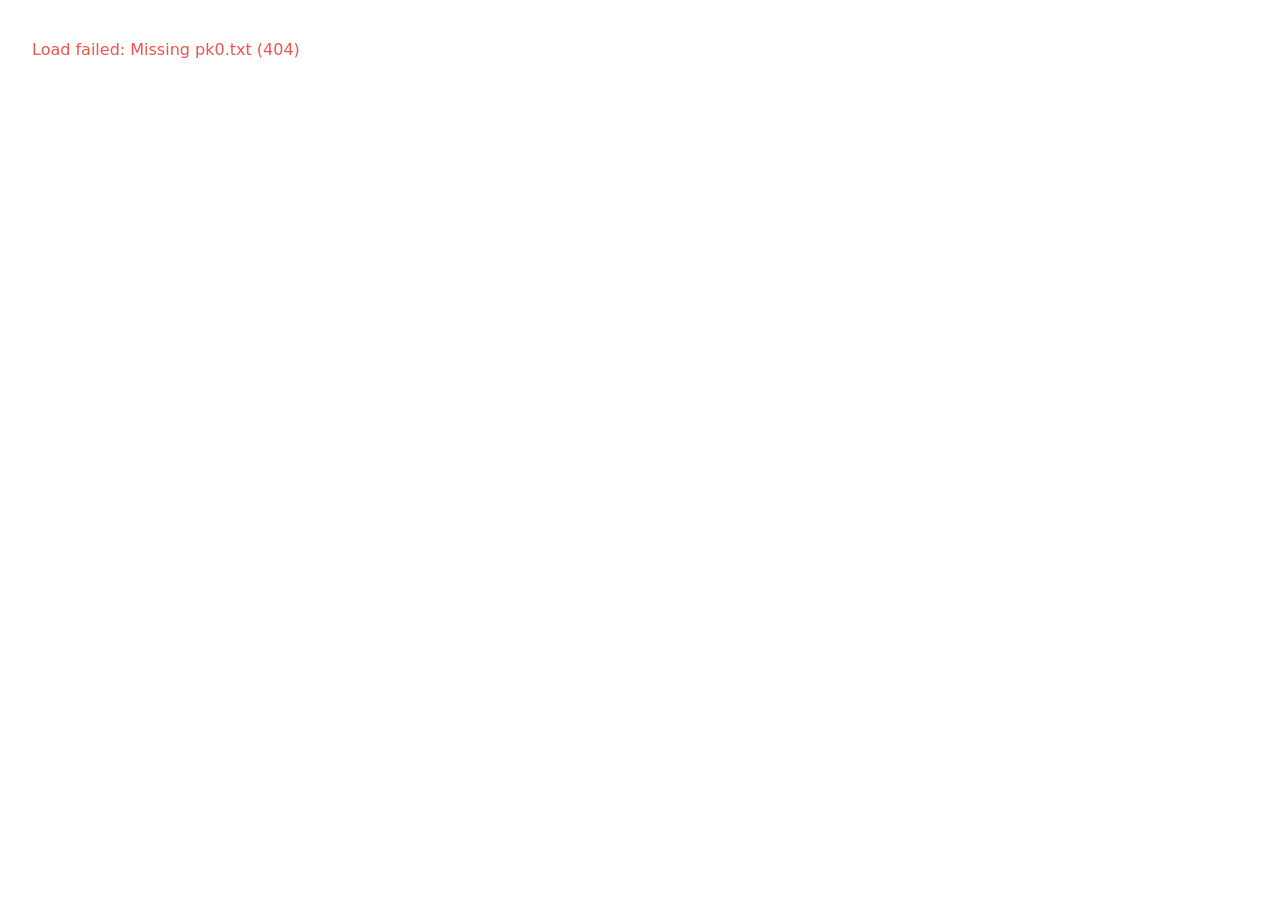
==== index.html @ 6bbb9168 "v1.5.1: self-contained toolkit loader (Wx + Mult in Pokédex)" ====
<!DOCTYPE html>
<html lang="en">
<head>
<meta charset="UTF-8"/>
<meta name="viewport" content="width=device-width, initial-scale=1"/>
<title>PokéSurvivor Toolkit</title>
</head>
<body>
<p style="font-family:system-ui;color:#9aa4b2;padding:1.5rem">Loading PokéSurvivor Toolkit v1.5.1…</p>
<script>
(async function () {
  const files = ['pk0.txt','pk1.txt','pk2.txt','pk3.txt','pk4.txt','pk5.txt','pk6.txt','pk7.txt','pk8.txt','pk9.txt','pk10.txt','pk11.txt','pk12.txt','pk13.txt','pk14.txt'];
  let b64 = '';
  for (const f of files) {
    const r = await fetch(f + '?v=151');
    if (!r.ok) throw new Error('Missing ' + f + ' (' + r.status + ')');
    b64 += (await r.text()).replace(/\s+/g, '');
  }
  const bin = atob(b64);
  const bytes = new Uint8Array(bin.length);
  for (let i = 0; i < bin.length; i++) bytes[i] = bin.charCodeAt(i);
  document.open();
  document.write(new TextDecoder().decode(bytes));
  document.close();
})().catch(e => {
  document.body.innerHTML = '<pre style="font-family:system-ui;color:#ef5350;padding:1.5rem;white-space:pre-wrap">Load failed: ' + e.message + '</pre>';
  console.error(e);
});
</script>
</body>
</html>
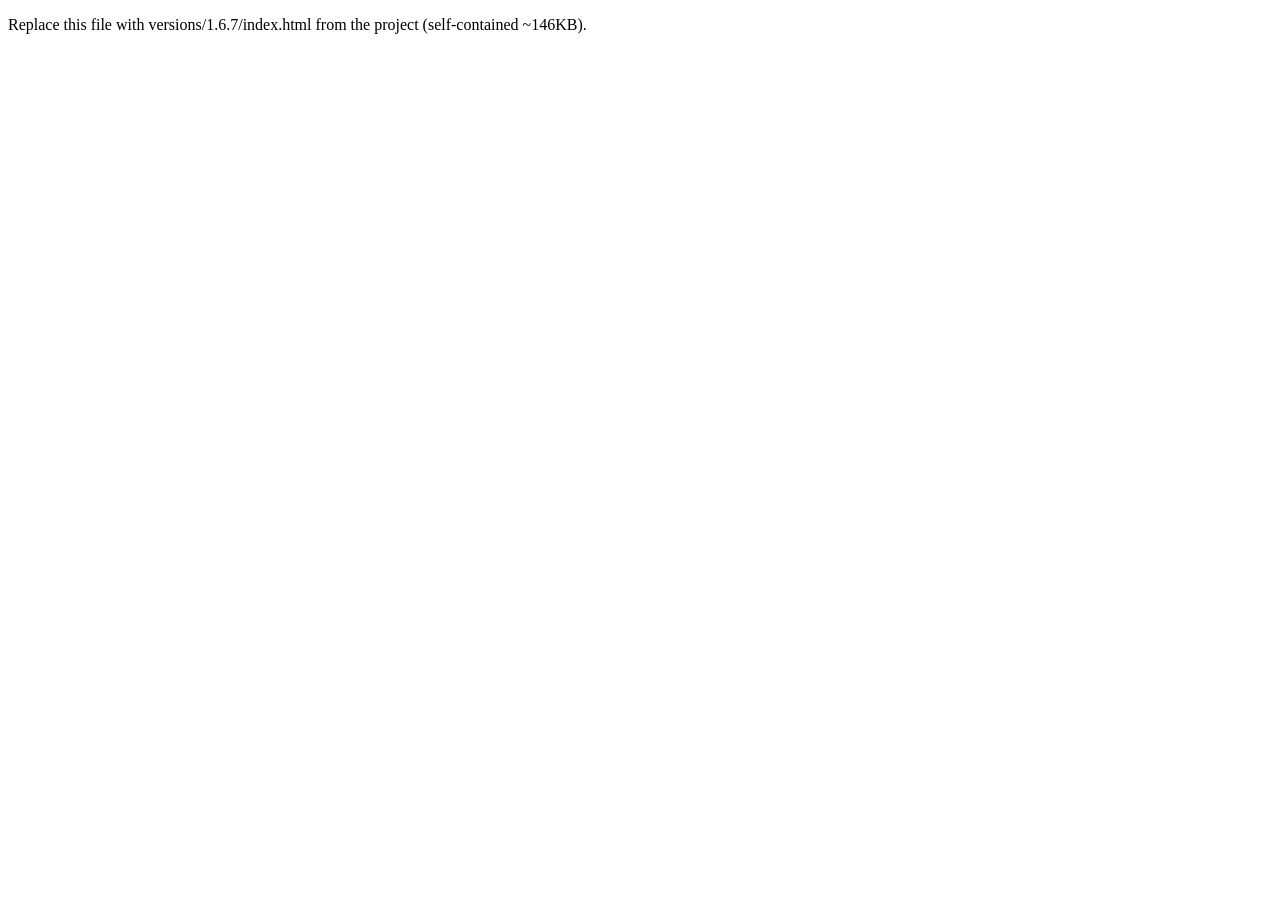
==== commit 6e262d52: "feat: v1.6.7 self-contained toolkit" ====
--- a/index.html
+++ b/index.html
@@ -1,31 +1 @@
-<!DOCTYPE html>
-<html lang="en">
-<head>
-<meta charset="UTF-8"/>
-<meta name="viewport" content="width=device-width, initial-scale=1"/>
-<title>PokéSurvivor Toolkit</title>
-</head>
-<body>
-<p style="font-family:system-ui;color:#9aa4b2;padding:1.5rem">Loading PokéSurvivor Toolkit v1.5.1…</p>
-<script>
-(async function () {
-  const files = ['pk0.txt','pk1.txt','pk2.txt','pk3.txt','pk4.txt','pk5.txt','pk6.txt','pk7.txt','pk8.txt','pk9.txt','pk10.txt','pk11.txt','pk12.txt','pk13.txt','pk14.txt'];
-  let b64 = '';
-  for (const f of files) {
-    const r = await fetch(f + '?v=151');
-    if (!r.ok) throw new Error('Missing ' + f + ' (' + r.status + ')');
-    b64 += (await r.text()).replace(/\s+/g, '');
-  }
-  const bin = atob(b64);
-  const bytes = new Uint8Array(bin.length);
-  for (let i = 0; i < bin.length; i++) bytes[i] = bin.charCodeAt(i);
-  document.open();
-  document.write(new TextDecoder().decode(bytes));
-  document.close();
-})().catch(e => {
-  document.body.innerHTML = '<pre style="font-family:system-ui;color:#ef5350;padding:1.5rem;white-space:pre-wrap">Load failed: ' + e.message + '</pre>';
-  console.error(e);
-});
-</script>
-</body>
-</html>
+<!DOCTYPE html><html><head><meta charset="UTF-8"><title>upload-pending</title></head><body><p>Replace this file with versions/1.6.7/index.html from the project (self-contained ~146KB).</p></body></html>
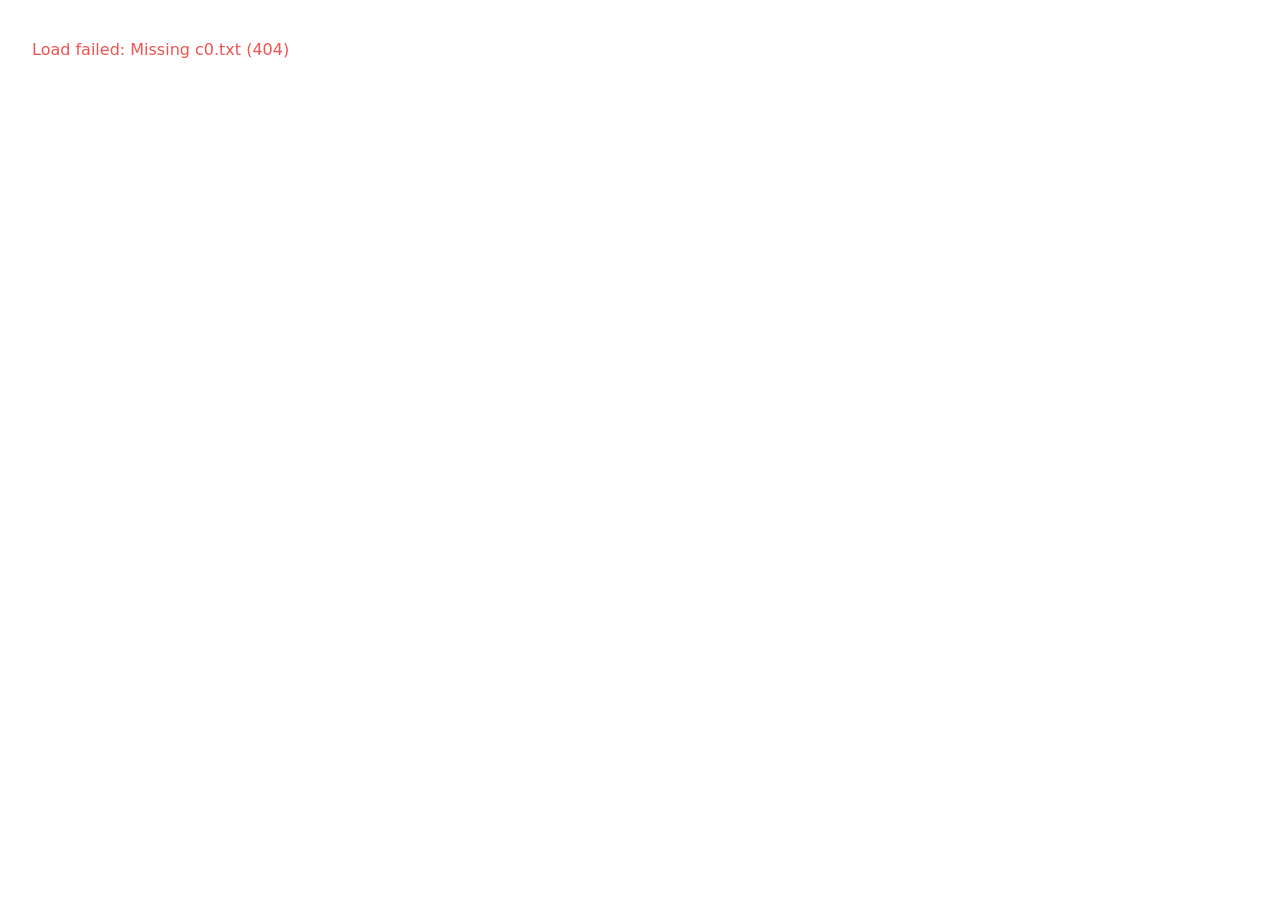
==== commit 3b6a10a2: "feat: v1.6.7 loader for self-contained app" ====
--- a/index.html
+++ b/index.html
@@ -1 +1,31 @@
-<!DOCTYPE html><html><head><meta charset="UTF-8"><title>upload-pending</title></head><body><p>Replace this file with versions/1.6.7/index.html from the project (self-contained ~146KB).</p></body></html>
+<!DOCTYPE html>
+<html lang="en">
+<head>
+<meta charset="UTF-8"/>
+<meta name="viewport" content="width=device-width, initial-scale=1"/>
+<title>PokéSurvivor Toolkit</title>
+</head>
+<body>
+<p style="font-family:system-ui;color:#9aa4b2;padding:1.5rem">Loading PokéSurvivor Toolkit v1.6.7…</p>
+<script>
+(async function () {
+  const files = ['c0.txt','c1.txt','c2.txt','c3.txt','c4.txt','c5.txt','c6.txt','c7.txt','c8.txt','c9.txt','c10.txt','c11.txt','c12.txt','c13.txt','c14.txt','c15.txt','c16.txt','c17.txt','c18.txt','c19.txt','c20.txt','c21.txt','c22.txt','c23.txt','c24.txt'];
+  let b64 = '';
+  for (const f of files) {
+    const r = await fetch(f + '?v=167');
+    if (!r.ok) throw new Error('Missing ' + f + ' (' + r.status + ')');
+    b64 += (await r.text()).replace(/\s+/g, '');
+  }
+  const bin = atob(b64);
+  const bytes = new Uint8Array(bin.length);
+  for (let i = 0; i < bin.length; i++) bytes[i] = bin.charCodeAt(i);
+  document.open();
+  document.write(new TextDecoder().decode(bytes));
+  document.close();
+})().catch(e => {
+  document.body.innerHTML = '<pre style="font-family:system-ui;color:#ef5350;padding:1.5rem">Load failed: ' + e.message + '</pre>';
+  console.error(e);
+});
+</script>
+</body>
+</html>
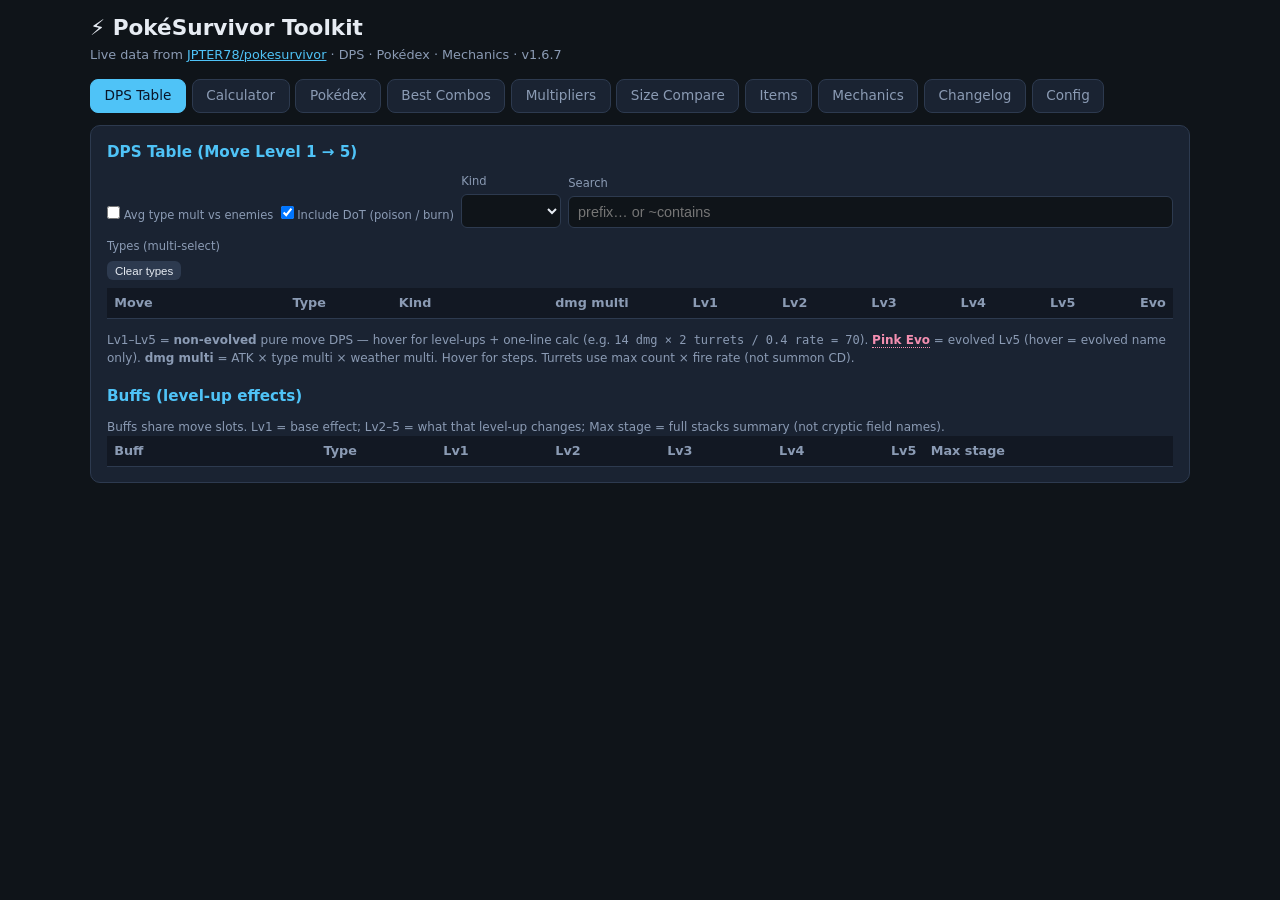
==== commit 66e37a96: "Add files via upload" ====
--- a/index.html
+++ b/index.html
@@ -1,31 +1,3336 @@
 <!DOCTYPE html>
 <html lang="en">
 <head>
-<meta charset="UTF-8"/>
-<meta name="viewport" content="width=device-width, initial-scale=1"/>
-<title>PokéSurvivor Toolkit</title>
+  <meta charset="UTF-8" />
+  <meta name="viewport" content="width=device-width, initial-scale=1, maximum-scale=1" />
+  <title>PokéSurvivor Toolkit</title>
+  <style>
+:root {
+      --bg: #0f1419;
+      --card: #1a2332;
+      --border: #2d3a4f;
+      --text: #e7ecf3;
+      --muted: #8b9bb4;
+      --accent: #4fc3f7;
+      --accent2: #81c784;
+      --danger: #ef5350;
+      --warn: #ffb74d;
+      --pink: #f48fb1;
+      --pink-bg: rgba(244,143,177,0.15);
+    }
+    * { box-sizing: border-box; margin: 0; padding: 0; }
+    body {
+      font-family: 'Segoe UI', system-ui, -apple-system, sans-serif;
+      background: var(--bg);
+      color: var(--text);
+      line-height: 1.45;
+      min-height: 100vh;
+      padding: 0.75rem;
+      font-size: 14px;
+    }
+    .container { max-width: 1100px; margin: 0 auto; }
+    h1 {
+      font-size: 1.35rem;
+      margin-bottom: 0.15rem;
+      display: flex; align-items: center; gap: 0.4rem;
+    }
+    .subtitle { color: var(--muted); font-size: 0.8rem; margin-bottom: 0.9rem; }
+    .subtitle a { color: var(--accent); }
+    .tabs {
+      display: flex; gap: 0.35rem; margin-bottom: 0.75rem; flex-wrap: wrap;
+    }
+    .tab {
+      padding: 0.4rem 0.85rem;
+      border-radius: 8px;
+      background: var(--card);
+      border: 1px solid var(--border);
+      color: var(--muted);
+      cursor: pointer;
+      font-size: 0.85rem;
+      font-weight: 500;
+    }
+    .tab.active {
+      background: var(--accent);
+      color: #0a1628;
+      border-color: var(--accent);
+    }
+    .panel {
+      background: var(--card);
+      border: 1px solid var(--border);
+      border-radius: 10px;
+      padding: 0.9rem 1rem;
+      margin-bottom: 0.85rem;
+      display: none;
+    }
+    .panel.active { display: block; }
+    .panel h2 {
+      font-size: 0.95rem;
+      color: var(--accent);
+      margin-bottom: 0.65rem;
+      font-weight: 600;
+    }
+    .config-grid {
+      display: grid;
+      grid-template-columns: repeat(auto-fit, minmax(140px, 1fr));
+      gap: 0.75rem;
+      align-items: end;
+    }
+    label {
+      display: block;
+      font-size: 0.72rem;
+      color: var(--muted);
+      margin-bottom: 0.25rem;
+    }
+    input[type="number"], input[type="text"], select {
+      width: 100%;
+      padding: 0.45rem 0.55rem;
+      background: var(--bg);
+      border: 1px solid var(--border);
+      border-radius: 6px;
+      color: var(--text);
+      font-size: 0.9rem;
+    }
+    input:focus, select:focus { outline: none; border-color: var(--accent); }
+    .btn-row { display: flex; flex-wrap: wrap; gap: 0.4rem; margin-top: 0.65rem; }
+    button {
+      padding: 0.4rem 0.75rem;
+      border: none;
+      border-radius: 6px;
+      cursor: pointer;
+      font-size: 0.8rem;
+      font-weight: 500;
+    }
+    button:hover { opacity: 0.88; }
+    .btn-primary { background: var(--accent); color: #0a1628; }
+    .btn-secondary { background: var(--border); color: var(--text); }
+    .btn-success { background: var(--accent2); color: #0a1628; }
+    .status { font-size: 0.78rem; color: var(--muted); margin-top: 0.45rem; }
+    .status.ok { color: var(--accent2); }
+    .status.err { color: var(--danger); }
+    .status.loading { color: var(--warn); }
+    .filters {
+      display: flex; flex-wrap: wrap; gap: 0.45rem; margin-bottom: 0.6rem; align-items: end;
+    }
+    .filters > div { min-width: 100px; }
+    .table-wrap {
+      overflow-x: auto;
+      max-height: 58vh;
+      overflow-y: auto;
+      -webkit-overflow-scrolling: touch;
+    }
+    table {
+      width: 100%;
+      border-collapse: collapse;
+      font-size: 0.8rem;
+    }
+    th, td {
+      padding: 0.35rem 0.45rem;
+      text-align: right;
+      border-bottom: 1px solid var(--border);
+      white-space: nowrap;
+    }
+    th {
+      background: rgba(0,0,0,0.3);
+      color: var(--muted);
+      font-weight: 600;
+      position: sticky; top: 0;
+      cursor: pointer;
+      user-select: none;
+      z-index: 1;
+    }
+    th:hover { color: var(--accent); }
+    th.text-left, td.text-left { text-align: left; }
+    tr:hover td { background: rgba(79,195,247,0.06); }
+    .type-badge {
+      display: inline-block;
+      padding: 0.08rem 0.35rem;
+      border-radius: 4px;
+      font-size: 0.65rem;
+      font-weight: 600;
+      text-transform: uppercase;
+    }
+    .kind-badge { font-size: 0.68rem; color: var(--muted); }
+    .dps-high { color: var(--accent2); font-weight: 600; }
+    .dps-mid { color: var(--warn); }
+    .evolved {
+      color: var(--pink);
+      font-weight: 600;
+      cursor: help;
+      border-bottom: 1px dotted var(--pink);
+    }
+    .evolved:hover { background: var(--pink-bg); }
+    .note {
+      font-size: 0.75rem;
+      color: var(--muted);
+      margin-top: 0.75rem;
+      line-height: 1.55;
+    }
+    .ios-toggle-label {
+      display: flex; align-items: center; gap: 0.5rem;
+      font-size: 0.8rem; color: var(--text); cursor: pointer; user-select: none;
+    }
+    .ios-toggle {
+      position: relative; display: inline-block; width: 42px; height: 24px; flex-shrink: 0;
+    }
+    .ios-toggle input { opacity: 0; width: 0; height: 0; }
+    .ios-toggle-slider {
+      position: absolute; cursor: pointer; inset: 0;
+      background: var(--border); border-radius: 24px; transition: 0.2s;
+    }
+    .ios-toggle-slider:before {
+      content: ''; position: absolute; height: 18px; width: 18px;
+      left: 3px; bottom: 3px; background: #fff; border-radius: 50%; transition: 0.2s;
+    }
+    .ios-toggle input:checked + .ios-toggle-slider { background: var(--accent); }
+    .ios-toggle input:checked + .ios-toggle-slider:before { transform: translateX(18px); }
+    .poke-grid {
+      display: grid;
+      grid-template-columns: repeat(auto-fill, minmax(155px, 1fr));
+      gap: 0.5rem;
+    }
+    .poke-card {
+      background: var(--bg);
+      border: 1px solid var(--border);
+      border-radius: 8px;
+      padding: 0.55rem 0.65rem;
+      cursor: pointer;
+      transition: border-color 0.15s;
+    }
+    .poke-card:hover, .poke-card.selected {
+      border-color: var(--accent);
+    }
+    .poke-card .name {
+      font-weight: 600;
+      font-size: 0.85rem;
+      margin-bottom: 0.2rem;
+    }
+    .poke-card .dex { color: var(--muted); font-size: 0.7rem; }
+    .poke-card .stats {
+      font-size: 0.72rem;
+      margin-top: 0.3rem;
+      color: var(--muted);
+    }
+    .poke-card .stats strong { color: var(--text); }
+    .poke-card .types { margin-top: 0.25rem; display: flex; gap: 0.25rem; flex-wrap: wrap; }
+    .combo-list { display: flex; flex-direction: column; gap: 0.45rem; }
+    .combo-row {
+      background: var(--bg);
+      border: 1px solid var(--border);
+      border-radius: 8px;
+      padding: 0.55rem 0.7rem;
+      display: flex;
+      flex-wrap: wrap;
+      gap: 0.5rem;
+      align-items: center;
+      justify-content: space-between;
+    }
+    .combo-row .left { display: flex; flex-wrap: wrap; gap: 0.35rem; align-items: center; }
+    .combo-row .score {
+      font-weight: 700;
+      font-size: 1rem;
+      color: var(--accent2);
+    }
+    .combo-row .moves { font-size: 0.75rem; color: var(--muted); width: 100%; }
+    .rank {
+      width: 1.5rem; height: 1.5rem;
+      border-radius: 50%;
+      background: var(--border);
+      display: inline-flex; align-items: center; justify-content: center;
+      font-size: 0.7rem; font-weight: 700;
+    }
+    .rank.top1 { background: #ffd54f; color: #333; }
+    .rank.top2 { background: #b0bec5; color: #333; }
+    .rank.top3 { background: #ff8a65; color: #333; }
+    td.tip {
+      cursor: help;
+      position: relative;
+    }
+    #tt {
+      display: none;
+      position: fixed;
+      z-index: 9999;
+      max-width: min(340px, 92vw);
+      background: #0d1520;
+      border: 1px solid var(--accent);
+      border-radius: 8px;
+      padding: 0.65rem 0.75rem;
+      font-size: 0.75rem;
+      line-height: 1.45;
+      color: var(--text);
+      box-shadow: 0 8px 28px rgba(0,0,0,0.55);
+      pointer-events: none;
+      white-space: pre-wrap;
+    }
+    #tt .tt-title { color: var(--accent); font-weight: 700; margin-bottom: 0.35rem; }
+    #tt .tt-muted { color: var(--muted); }
+    #tt .tt-pink { color: var(--pink); font-weight: 600; }
+    #tt .tt-step { margin: 0.15rem 0; }
+    #tt .tt-result { color: var(--accent2); font-weight: 700; margin-top: 0.35rem; }
+    .item-row {
+      background: var(--card); border: 1px solid var(--border); border-radius: 8px;
+      padding: 0.55rem 0.7rem; margin-bottom: 0.4rem;
+    }
+    .item-row .iname { font-weight: 600; }
+    .item-row .idesc { color: var(--muted); font-size: 0.8rem; margin-top: 0.15rem; }
+    .drop-rate { font-variant-numeric: tabular-nums; }
+    .slots-wrap { display: flex; gap: 0.5rem; flex-wrap: wrap; margin-top: 0.35rem; }
+    .slot-col {
+      background: #121a24; border: 1px solid var(--border); border-radius: 8px;
+      padding: 0.35rem 0.5rem; min-width: 140px;
+    }
+    .slot-col.main { border-color: var(--accent); }
+    .slot-tag { font-size: 0.68rem; color: var(--muted); margin-bottom: 0.2rem; text-transform: uppercase; letter-spacing: 0.03em; }
+    .slot-move {
+      font-size: 0.8rem; padding: 0.15rem 0; border-bottom: 1px solid #1e2836;
+    }
+    .slot-move:last-child { border-bottom: none; }
+    .slot-move.buff { color: var(--warn); }
+    .slot-dps { color: var(--muted); font-size: 0.75rem; float: right; }
+    tr.highlight-row td { background: rgba(79,195,247,0.18) !important; outline: 1px solid var(--accent); }
+    .calc-grid { width: 100%; border-collapse: collapse; table-layout: fixed; }
+    .calc-grid th, .calc-grid td {
+      border: 1px solid var(--border); padding: 0.35rem; text-align: center;
+      vertical-align: middle; font-size: 0.78rem; height: 52px;
+    }
+    .calc-grid th { background: #121a24; color: var(--muted); font-weight: 500; }
+    .calc-grid td.cell {
+      cursor: pointer; background: var(--card);
+    }
+    .calc-grid td.cell:hover { border-color: var(--accent); }
+    .calc-grid td.cell.filled { background: #15202e; }
+    .calc-grid .cell-move { font-weight: 600; }
+    .calc-grid .cell-x {
+      float: right; cursor: pointer; color: var(--muted); font-size: 0.7rem; padding: 0 0.2rem;
+    }
+    .calc-picker {
+      margin-top: 0.5rem; max-height: 200px; overflow: auto;
+      background: var(--card); border: 1px solid var(--border); border-radius: 8px; padding: 0.4rem;
+      display: flex; flex-wrap: wrap; gap: 0.3rem;
+    }
+    .calc-picker .pick {
+      padding: 0.25rem 0.5rem; border-radius: 6px; border: 1px solid var(--border);
+      cursor: pointer; font-size: 0.75rem; background: #121a24;
+    }
+    .calc-picker .pick:hover { border-color: var(--accent); }
+    .size-tag {
+      display: inline-block; font-size: 0.65rem; padding: 0.1rem 0.35rem;
+      border-radius: 4px; margin-left: 0.25rem; font-weight: 600;
+    }
+    .size-tag.small { background: #37474f; color: #b0bec5; }
+    .size-tag.medium { background: #1b5e20; color: #a5d6a7; }
+    .size-tag.big { background: #e65100; color: #ffe0b2; }
+    .mult-super { color: #66bb6a; font-weight: 600; }
+    .mult-weak { color: #ef5350; }
+    .mult-neutral { color: var(--muted); }
+    #weakMatrixTable th, #weakMatrixTable td { font-size: 0.75rem; white-space: nowrap; }
+    #weakMatrixTable .avg-row td { border-top: 2px solid var(--accent); font-weight: 600; background: #121a24; }
+    #tt.pinned { pointer-events: auto; border-color: var(--warn); }
+    .poke-detail { background: var(--card); border: 1px solid var(--border); border-radius: 10px; padding: 0.75rem 1rem; }
+    tr.poke-sel td { background: rgba(79,195,247,0.12) !important; }
+    .global-poke-bar {
+      background: #15202e; border: 1px solid var(--accent); border-radius: 8px;
+      padding: 0.4rem 0.75rem; margin-bottom: 0.65rem; font-size: 0.85rem;
+    }
+    .modal-backdrop {
+      position: fixed; inset: 0; background: rgba(0,0,0,0.55); z-index: 9000;
+      display: flex; align-items: center; justify-content: center; padding: 1rem;
+    }
+    .modal-card {
+      background: var(--card); border: 1px solid var(--border); border-radius: 12px;
+      padding: 0.85rem 1rem; max-width: 520px; width: 100%; max-height: 90vh; overflow: auto;
+      box-shadow: 0 12px 40px rgba(0,0,0,0.45);
+    }
+    .modal-card h3 { margin: 0 0 0.5rem; font-size: 1rem; }
+    .type-chip.disabled { opacity: 0.35; pointer-events: none; }
+    .changelog-item { margin-bottom: 0.75rem; }
+    .changelog-item .ver { color: var(--accent); font-weight: 700; }
+    .changelog-item ul { margin: 0.25rem 0 0 1.1rem; color: var(--muted); font-size: 0.85rem; }
+    .size-stage {
+      position: relative;
+      width: 100%;
+      max-width: 520px;
+      height: 520px;
+      margin: 0.75rem auto;
+      background: radial-gradient(circle at center, #15202e 0%, #0a1018 70%);
+      border: 1px solid var(--border);
+      border-radius: 12px;
+      overflow: hidden;
+    }
+    .size-stage .ring {
+      position: absolute; left: 50%; top: 50%;
+      transform: translate(-50%, -50%);
+      border: 1px solid rgba(79,195,247,0.35);
+      border-radius: 50%;
+      pointer-events: none;
+    }
+    .size-stage .ring-label {
+      position: absolute; left: 50%;
+      transform: translateX(-50%);
+      font-size: 0.65rem; color: var(--muted);
+      white-space: nowrap;
+    }
+    .size-stage .spr-wrap {
+      image-rendering: pixelated;
+      image-rendering: crisp-edges;
+    }
+    .size-stage .hit-ring {
+      position: absolute; left: 50%; top: 50%;
+      transform: translate(-50%, -50%);
+      border: 2px solid rgba(244,143,177,0.9);
+      border-radius: 50%;
+      pointer-events: none;
+    }
+    .type-chip {
+      display: inline-block; padding: 0.2rem 0.5rem; margin: 0.15rem;
+      border-radius: 999px; border: 1px solid var(--border);
+      font-size: 0.72rem; cursor: pointer; user-select: none;
+      background: var(--card); color: var(--muted);
+    }
+    .type-chip.on {
+      border-color: transparent; color: #111; font-weight: 600;
+    }
+    .poke-table th.sortable { cursor: pointer; user-select: none; white-space: nowrap; }
+    .poke-table th.sortable:hover { color: var(--accent); }
+    .poke-table th .arrow { color: var(--accent); font-size: 0.7rem; margin-left: 0.15rem; }
+    .poke-spr {
+      width: 40px; height: 40px;
+      image-rendering: pixelated;
+      image-rendering: crisp-edges;
+      background-repeat: no-repeat;
+      background-position: 0 0;
+      background-color: transparent;
+      flex-shrink: 0;
+    }
+    .poke-name-cell { display: flex; align-items: center; gap: 0.5rem; }
+    .poke-name-cell .pname { font-weight: 600; }
+    .poke-name-cell .pdex { color: var(--muted); font-size: 0.75rem; }
+    @media (max-width: 600px) {
+      body { padding: 0.5rem; font-size: 13px; }
+      h1 { font-size: 1.15rem; }
+      .table-wrap { max-height: 50vh; }
+      th, td { padding: 0.3rem 0.35rem; }
+    }
+
+/* Compact tables */
+table.compact th, table.compact td,
+.table-wrap.compact th, .table-wrap.compact td {
+  padding: 0.18rem 0.35rem;
+  font-size: 0.75rem;
+}
+.mech-groups { display: flex; flex-direction: column; gap: 0.65rem; }
+.mech-card {
+  background: var(--bg);
+  border: 1px solid var(--border);
+  border-radius: 8px;
+  padding: 0.65rem 0.8rem;
+}
+.mech-card h3 {
+  font-size: 0.88rem;
+  color: var(--accent);
+  margin-bottom: 0.35rem;
+}
+.mech-card ul { margin: 0.25rem 0 0 1.1rem; font-size: 0.8rem; color: var(--text); }
+.mech-card li { margin: 0.2rem 0; }
+.mech-card code { font-size: 0.78rem; color: var(--accent2); }
+.radar-axes { display: flex; flex-wrap: wrap; gap: 0.35rem 0.7rem; }
+.radar-axes label { font-size: 0.75rem; color: var(--muted); cursor: pointer; }
+
+  </style>
 </head>
 <body>
-<p style="font-family:system-ui;color:#9aa4b2;padding:1.5rem">Loading PokéSurvivor Toolkit v1.6.7…</p>
-<script>
-(async function () {
-  const files = ['c0.txt','c1.txt','c2.txt','c3.txt','c4.txt','c5.txt','c6.txt','c7.txt','c8.txt','c9.txt','c10.txt','c11.txt','c12.txt','c13.txt','c14.txt','c15.txt','c16.txt','c17.txt','c18.txt','c19.txt','c20.txt','c21.txt','c22.txt','c23.txt','c24.txt'];
-  let b64 = '';
-  for (const f of files) {
-    const r = await fetch(f + '?v=167');
-    if (!r.ok) throw new Error('Missing ' + f + ' (' + r.status + ')');
-    b64 += (await r.text()).replace(/\s+/g, '');
-  }
-  const bin = atob(b64);
-  const bytes = new Uint8Array(bin.length);
-  for (let i = 0; i < bin.length; i++) bytes[i] = bin.charCodeAt(i);
-  document.open();
-  document.write(new TextDecoder().decode(bytes));
-  document.close();
-})().catch(e => {
-  document.body.innerHTML = '<pre style="font-family:system-ui;color:#ef5350;padding:1.5rem">Load failed: ' + e.message + '</pre>';
-  console.error(e);
-});
-</script>
+
+<div class="container">
+    <h1>⚡ PokéSurvivor Toolkit</h1>
+    <p class="subtitle">
+      Live data from
+      <a href="https://github.com/JPTER78/pokesurvivor" target="_blank" rel="noopener">JPTER78/pokesurvivor</a>
+      · DPS · Pokédex · Mechanics · <span id="verInline">v1.6.7</span>
+    </p>
+
+    <div id="globalPokeBar" class="global-poke-bar" style="display:none">
+      Using: <strong id="globalPokeName">—</strong>
+      <button class="btn-secondary" style="padding:0.15rem 0.45rem;font-size:0.72rem;margin-left:0.5rem" onclick="clearGlobalPoke()">Clear</button>
+    </div>
+    <div class="tabs">
+      <div class="tab active" data-tab="dps">DPS Table</div>
+      <div class="tab" data-tab="calc">Calculator</div>
+      <div class="tab" data-tab="pokedex">Pokédex</div>
+      <div class="tab" data-tab="combos">Best Combos</div>
+      <div class="tab" data-tab="multipliers">Multipliers</div>
+      <div class="tab" data-tab="size">Size Compare</div>
+      <div class="tab" data-tab="items">Items</div>
+      <div class="tab" data-tab="mechanics">Mechanics</div>
+      <div class="tab" data-tab="changelog">Changelog</div>
+      <div class="tab" data-tab="config">Config</div>
+    </div>
+
+    <div class="panel active" id="panel-dps">
+      <h2>DPS Table (Move Level 1 → 5)</h2>
+      <div class="filters" style="align-items:flex-end">
+        <div>
+          <label><input type="checkbox" id="useAvgType" onchange="recalcAll()" /> Avg type mult vs enemies</label>
+        </div>
+        <div>
+          <label><input type="checkbox" id="usePoison" checked onchange="recalcAll()" /> Include DoT (poison / burn)</label>
+        </div>
+
+        <div>
+          <label>Kind</label>
+          <select id="filterKind" onchange="renderDps()"></select>
+        </div>
+        <div style="flex:1;min-width:140px">
+          <label>Search</label>
+          <input type="text" id="searchMove" placeholder="prefix… or ~contains" oninput="renderDps()" />
+        </div>
+      </div>
+      <div style="margin:0.25rem 0 0.5rem">
+        <label style="display:block;margin-bottom:0.2rem">Types (multi-select)</label>
+        <div id="dpsTypeChips"></div>
+        <button class="btn-secondary" style="margin-top:0.25rem;padding:0.2rem 0.5rem;font-size:0.72rem" onclick="clearDpsTypes()">Clear types</button>
+      </div>
+      <div class="table-wrap">
+        <table>
+          <thead>
+            <tr>
+              <th class="text-left" data-sort="name">Move</th>
+              <th data-sort="type">Type</th>
+              <th data-sort="kind">Kind</th>
+              <th data-sort="mult" title="ATK × type multi × weather multi">dmg multi</th>
+              <th data-sort="lv1">Lv1</th>
+              <th data-sort="lv2">Lv2</th>
+              <th data-sort="lv3">Lv3</th>
+              <th data-sort="lv4">Lv4</th>
+              <th data-sort="lv5">Lv5</th>
+              <th data-sort="evo">Evo</th>
+            </tr>
+          </thead>
+          <tbody id="dpsBody"></tbody>
+        </table>
+      </div>
+      <p class="note">
+        Lv1–Lv5 = <strong>non-evolved</strong> pure move DPS — hover for level-ups + one-line calc
+        (e.g. <code>14 dmg × 2 turrets / 0.4 rate = 70</code>).
+        <span class="evolved">Pink Evo</span> = evolved Lv5 (hover = evolved name only).
+        <strong>dmg multi</strong> = ATK × type multi × weather multi. Hover for steps. Turrets use max count × fire rate (not summon CD).
+      </p>
+      <h2 style="margin-top:1.1rem">Buffs (level-up effects)</h2>
+      <p class="note" style="margin-top:0">Buffs share move slots. Lv1 = base effect; Lv2–5 = what that level-up changes; Max stage = full stacks summary (not cryptic field names).</p>
+      <div class="table-wrap">
+        <table>
+          <thead>
+            <tr>
+              <th class="text-left">Buff</th>
+              <th>Type</th>
+              <th>Lv1</th><th>Lv2</th><th>Lv3</th><th>Lv4</th><th>Lv5</th>
+              <th class="text-left">Max stage</th>
+            </tr>
+          </thead>
+          <tbody id="buffsBody"></tbody>
+        </table>
+      </div>
+    </div>
+
+    <div class="panel" id="panel-pokedex">
+      <h2>Pokédex <span id="pokeCount" style="color:var(--muted);font-weight:400"></span></h2>
+      <div class="filters">
+        <div>
+          <label>Gen</label>
+          <select id="pokeGen" onchange="renderPokedex()">
+            <option value="">All</option>
+          </select>
+        </div>
+        <div style="flex:1;min-width:160px">
+          <label>Search</label>
+          <input type="text" id="searchPoke" placeholder="prefix… or ~contains" oninput="renderPokedex()" />
+        </div>
+      </div>
+      <div style="margin:0.35rem 0 0.5rem">
+        <label style="display:block;margin-bottom:0.25rem">Types (multi-select)</label>
+        <div id="pokeTypeChips"></div>
+        <button class="btn-secondary" style="margin-top:0.3rem;padding:0.25rem 0.55rem;font-size:0.75rem" onclick="clearPokeTypes()">Clear types</button>
+      </div>
+      <p class="note" style="margin-top:0">Click headers to sort. <strong>type multi</strong> = offense coverage. <strong>weather multi</strong> = offense Wx. <strong>dmg multi</strong> = ATK × type × weather. <strong>def multi</strong> = type def × weather def. <strong>dodge factor</strong> = median²/r² (higher better). <strong>ehp</strong> = dodge / (type def × weather def) (higher better; no HP). Hover for steps. Hitbox <code>r</code> = <code>clamp(w×0.22, 5, 26)×2</code>.</p>
+      <div class="table-wrap">
+        <table class="poke-table">
+          <thead>
+            <tr>
+              <th class="sortable text-left" data-poke-sort="dex"># <span class="arrow"></span></th>
+              <th class="sortable text-left" data-poke-sort="name">Name <span class="arrow"></span></th>
+              <th class="text-left">Type</th>
+              <th class="sortable" data-poke-sort="atk">ATK <span class="arrow"></span></th>
+              <th class="sortable" data-poke-sort="hp">HP <span class="arrow"></span></th>
+              <th class="sortable" data-poke-sort="spd">SPD <span class="arrow"></span></th>
+              <th class="sortable" data-poke-sort="hit">r <span class="arrow"></span></th>
+              <th class="sortable" data-poke-sort="typeM" title="Offense type multi — spawn-weighted coverage">type multi <span class="arrow"></span></th>
+              <th class="sortable" data-poke-sort="wxM" title="Offense weather multi — mean Wx for your types">weather multi <span class="arrow"></span></th>
+              <th class="sortable" data-poke-sort="dmgM" title="ATK × type multi × weather multi">dmg multi <span class="arrow"></span></th>
+              <th class="sortable" data-poke-sort="defM" title="type def × weather def (lower = tankier)">def multi <span class="arrow"></span></th>
+              <th class="sortable" data-poke-sort="dodge" title="median r² / r² (median=1; larger hitbox → lower dodge)">dodge factor <span class="arrow"></span></th>
+              <th class="sortable" data-poke-sort="ehp" title="dodge / (type def × weather def) — higher = tankier (no species HP)">ehp <span class="arrow"></span></th>
+              <th class="sortable" data-poke-sort="size">Size <span class="arrow"></span></th>
+              <th class="sortable" data-poke-sort="gen">Gen <span class="arrow"></span></th>
+              <th></th>
+            </tr>
+          </thead>
+          <tbody id="pokeBody"></tbody>
+        </table>
+      </div>
+    </div>
+
+    <div class="panel" id="panel-calc">
+      <h2>DPS Calculator</h2>
+      <p class="note" style="margin-top:0;margin-bottom:0.55rem">
+        <strong>4×4 grid</strong>: columns = slots (1 = main/active), rows = bonded moves in that slot.
+        Select a Pokémon first (pool = Normal + its types). Click an empty cell to pick a move. ATK buff in main = max stacks; in another slot = uptime cost.
+      </p>
+      <div class="filters" style="margin-bottom:0.55rem">
+        <div style="flex:1;min-width:180px">
+          <label>Pokémon</label>
+          <input type="text" id="calcPoke" list="calcPokeList" placeholder="Search Pokémon…" onchange="onCalcPokeChange()" oninput="onCalcPokeChange()" />
+          <datalist id="calcPokeList"></datalist>
+        </div>
+        <div id="calcPokeInfo" style="align-self:center;color:var(--muted);font-size:0.8rem"></div>
+        <div style="align-self:flex-end">
+          <button class="btn-secondary" onclick="calcClear()">Clear grid</button>
+        </div>
+      </div>
+      <div class="calc-grid-wrap">
+        <table class="calc-grid" id="calcGrid">
+          <thead>
+            <tr>
+              <th></th>
+              <th>Slot 1 · Main</th>
+              <th>Slot 2</th>
+              <th>Slot 3</th>
+              <th>Slot 4</th>
+            </tr>
+          </thead>
+          <tbody id="calcGridBody"></tbody>
+        </table>
+      </div>
+      <div id="calcPicker" class="calc-picker" style="display:none"></div>
+      <div id="calcResult" class="item-row" style="margin-top:0.55rem">
+        <div class="iname">Effective DPS: —</div>
+        <div class="idesc">Select a Pokémon and fill the grid.</div>
+      </div>
+    </div>
+
+    <div class="panel" id="panel-combos">
+      <h2>Best Type Combos</h2>
+      <p class="note" style="margin-top:0;margin-bottom:0.55rem">
+        Game: <strong>4 slots</strong> shared by damage moves <em>and</em> buffs (no dedicated buff slot).
+        Only the <strong>active</strong> slot fires; bonded moves in a slot all tick.
+        Ranker fills the active slot with the best bond. If an ATK buff exists it can sit in the active slot
+        (always on, uses one bond seat) or in another slot (you switch to it — uptime cost).
+        Hover a row for the calculation. Click a move → DPS table.
+      </p>
+      <div class="filters" style="margin-bottom:0.55rem;align-items:flex-end">
+        <div>
+          <label for="bondSize">Bond size (moves in active slot)</label>
+          <input type="number" id="bondSize" value="4" min="1" max="4" step="1" onchange="calcCombos()" />
+        </div>
+        <div>
+          <label class="ios-toggle-label">
+            <span class="ios-toggle">
+              <input type="checkbox" id="preferSwitchSlots" onchange="calcCombos()" />
+              <span class="ios-toggle-slider"></span>
+            </span>
+            Prefer switching active slots
+          </label>
+          <div class="note" style="margin:0.15rem 0 0;font-size:0.7rem">Off = only buffs in the active slot count. On = buffs in any slot (uptime cost).</div>
+        </div>
+        <div>
+          <button class="btn-primary" onclick="calcCombos()">Recalculate</button>
+        </div>
+      </div>
+      <div class="combo-list" id="comboList"></div>
+    </div>
+
+    <div class="panel" id="panel-size">
+      <h2>Size / Range Compare</h2>
+      <p class="note" style="margin-top:0">
+        Circles = hitbox radius steps (10). Pink ring = this mon’s collision <code>r</code>.
+        Sprites use the game scale (<code>PX=2</code>): each Idle pixel ≈ 2 world units, so the body is usually <em>larger</em> than the hitbox ring (hitbox is only feet collision).
+      </p>
+      <div class="filters">
+        <div style="flex:1;min-width:180px">
+          <label>Pokémon</label>
+          <input type="text" id="sizePoke" list="sizePokeList" placeholder="Search…" onchange="renderSizeView()" oninput="renderSizeView()" />
+          <datalist id="sizePokeList"></datalist>
+        </div>
+        <div id="sizePokeMeta" style="align-self:center;color:var(--muted);font-size:0.8rem"></div>
+      </div>
+      <div style="margin:0.25rem 0 0.5rem">
+        <label style="display:block;margin-bottom:0.2rem">Types (filter list)</label>
+        <div id="sizeTypeChips"></div>
+        <button class="btn-secondary" style="margin-top:0.25rem;padding:0.2rem 0.5rem;font-size:0.72rem" onclick="clearSizeTypes()">Clear types</button>
+      </div>
+      <div id="sizeView" class="size-stage"></div>
+    </div>
+
+    <div class="panel" id="panel-mechanics">
+      <h2>Game Mechanics</h2>
+      <p class="note" style="margin-top:0">Grouped reference from live source (<code>combat.js</code>, <code>weather.js</code>, type chart). Not a how-to — values for theorycrafting.</p>
+      <div id="mechanicsBody" class="mech-groups"></div>
+    </div>
+
+    <div class="panel" id="panel-multipliers">
+      <h2>Multipliers</h2>
+      <p class="note" style="margin-top:0">
+        Offense: type multi × weather multi × ATK → <strong>dmg multi</strong>.
+        Defense (game <code>player.hurt</code>): type def × weather def → <strong>def multi</strong> (lower = less damage taken).
+        Hover Pokédex cells for step strings. Type multi matrix is below (steps omitted — too long).
+      </p>
+
+      <h3 style="font-size:0.95rem;margin:0.7rem 0 0.35rem">Section A — Type chart matrix (offense)</h3>
+      <p class="note" style="margin-top:0">Columns = your attack types. Rows = enemy type combos (spawn %). Cell = soft type mult.</p>
+      <div id="weakAtkChips" style="margin-bottom:0.35rem"></div>
+      <button class="btn-secondary" style="padding:0.2rem 0.5rem;font-size:0.72rem;margin-bottom:0.5rem" onclick="clearWeakAtk()">Clear selection</button>
+      <div class="table-wrap compact" style="max-height:360px">
+        <table id="weakMatrixTable">
+          <thead id="weakMatrixHead"></thead>
+          <tbody id="weakMatrixBody"></tbody>
+        </table>
+      </div>
+
+      <h3 style="font-size:0.95rem;margin:1rem 0 0.35rem">Section B — Offense mults (per attack type)</h3>
+      <div class="table-wrap compact">
+        <table>
+          <thead>
+            <tr>
+              <th class="text-left">Attack type</th>
+              <th title="Spawn-weighted type multi">type multi</th>
+              <th title="Weather avg mult">weather multi</th>
+              <th title="type × weather">combined</th>
+              <th class="text-left">Steps (excl. type breakdown)</th>
+            </tr>
+          </thead>
+          <tbody id="offenseTypeBody"></tbody>
+        </table>
+      </div>
+
+      <h3 style="font-size:0.95rem;margin:1rem 0 0.35rem">Section C — Defense mults (per your type)</h3>
+      <p class="note" style="margin-top:0">
+        Incoming factors if you are this type (spawn-weighted). <strong>dodge factor</strong> is per-Pokémon (r² / median r²), not shown here.
+        <strong>def multi</strong> = type def × weather def. <strong>ehp</strong> (on Pokédex) = dodge / (type def × weather def).
+      </p>
+      <div class="table-wrap compact">
+        <table>
+          <thead>
+            <tr>
+              <th class="text-left">Your type(s)</th>
+              <th>type def</th>
+              <th>weather def</th>
+              <th>def multi</th>
+              <th class="text-left">Steps</th>
+            </tr>
+          </thead>
+          <tbody id="defenseTypeBody"></tbody>
+        </table>
+      </div>
+
+      <h3 style="font-size:0.95rem;margin:1rem 0 0.35rem">Section C2 — Dodge factor (hitbox)</h3>
+      <p class="note" style="margin-top:0">
+        <code>dodge factor = median r² / r²</code> across the dex. Smaller hitbox → lower multi → less incoming damage pressure.
+        Median is shown in the summary below after data loads.
+      </p>
+      <div id="hitboxSummary" class="note" style="margin-top:0.25rem"></div>
+
+      <h3 style="font-size:0.95rem;margin:1rem 0 0.35rem">Section D — Enemy type weights</h3>
+      <div class="table-wrap compact">
+        <table>
+          <thead>
+            <tr>
+              <th class="text-left">Types</th>
+              <th>%</th>
+              <th class="text-left">Examples</th>
+            </tr>
+          </thead>
+          <tbody id="enemyTypeBody"></tbody>
+        </table>
+      </div>
+      <div id="weakMultiSummary" class="note" style="margin-top:0.4rem"></div>
+    </div>
+
+    <div class="panel" id="panel-items">
+      <h2>Item &amp; Ticket Drop Rates</h2>
+      <p class="note" style="margin-top:0">
+        Rates from live game source (world.js, enemy.js, pickup.js, items.js).
+        Equipable items: one per run; finding another lets you swap.
+      </p>
+      <div class="table-wrap" style="max-height:none">
+        <table>
+          <thead>
+            <tr>
+              <th class="text-left">Source</th>
+              <th class="text-left">Equipable item</th>
+              <th class="text-left">Ticket ×1</th>
+              <th class="text-left">Ticket ×10</th>
+              <th class="text-left">Other</th>
+            </tr>
+          </thead>
+          <tbody id="dropBody"></tbody>
+        </table>
+      </div>
+      <h2 style="margin-top:1.1rem">Equipable items (11)</h2>
+      <div class="combo-list" id="itemList"></div>
+    </div>
+
+    <div class="panel" id="panel-changelog">
+      <h2>Changelog <span id="appVersionBadge" style="color:var(--muted);font-weight:400;font-size:0.9rem"></span></h2>
+      <div id="changelogList" class="combo-list"></div>
+    </div>
+
+    <div class="panel" id="panel-config">
+      <h2>Configuration</h2>
+      <p class="note" style="margin-top:0;margin-bottom:0.65rem">
+        Pure move DPS (species ATK × permanent Strength × Power cards ignored — they multiply in-game).
+        Adjust single-target hit approximations below; they feed the DPS table and combos.
+      </p>
+      <div class="config-grid">
+        <div>
+          <label for="typeMult">Type Multiplier</label>
+          <input type="number" id="typeMult" value="1.00" min="0.3" max="2.4" step="0.1" />
+        </div>
+        <div>
+          <label for="weatherMult">Weather Multiplier (manual)</label>
+          <input type="number" id="weatherMult" value="1.00" min="0.5" max="1.5" step="0.1" />
+        </div>
+        <div>
+          <label><input type="checkbox" id="useWeatherAvg" onchange="recalcAll()" /> Use weather avg (~18% uptime, biome-weighted)</label>
+        </div>
+        <div>
+          <label for="coneHitCap">Cone/Nova same-target hit cap</label>
+          <input type="number" id="coneHitCap" value="3" min="1" max="20" step="1" />
+        </div>
+        <div>
+          <label for="trailTick">Trail patch tick (s)</label>
+          <input type="number" id="trailTick" value="0.5" min="0.1" max="2" step="0.05" />
+        </div>
+        <div>
+          <label for="refEnemyHp">Ref enemy HP (poison DoT)</label>
+          <input type="number" id="refEnemyHp" value="100" min="10" max="5000" step="10" />
+        </div>
+        <div>
+          <label for="refPlayerLvl">Ref player level (burn DoT)</label>
+          <input type="number" id="refPlayerLvl" value="20" min="1" max="100" step="1" />
+        </div>
+      </div>
+      <div class="btn-row">
+        <button class="btn-primary" onclick="recalcAll()">Recalculate</button>
+        <button class="btn-secondary" onclick="fetchAll(true)">Force reload from GitHub</button>
+      </div>
+      <div id="status" class="status">Ready. Loading data…</div>
+    </div>
+  </div>
+  <div id="tt"></div>
+  <div id="radarModal" class="modal-backdrop" style="display:none" onclick="if(event.target===this)closeRadarModal()">
+    <div class="modal-card">
+      <div style="display:flex;justify-content:space-between;align-items:center;gap:0.5rem;margin-bottom:0.4rem">
+        <h3 id="pokeDetailTitle" style="margin:0">Pokémon</h3>
+        <button class="btn-secondary" style="padding:0.2rem 0.5rem;font-size:0.75rem" onclick="closeRadarModal()">Close</button>
+      </div>
+      <div class="filters" style="margin-bottom:0.45rem;flex-wrap:wrap">
+        <div><label><input type="checkbox" id="radarAllAvg" checked onchange="drawPokeRadar()" /> All avg</label></div>
+        <div><label><input type="checkbox" id="radarTypeAvg" checked onchange="drawPokeRadar()" /> Per-type avg</label></div>
+        <div style="width:100%;font-size:0.72rem;color:var(--muted);margin-top:0.2rem">Axes</div>
+        <div id="radarAxisToggles" class="radar-axes"></div>
+      </div>
+      <div style="display:flex;gap:0.75rem;flex-wrap:wrap;align-items:flex-start;justify-content:center">
+        <canvas id="pokeRadar" width="260" height="260" style="background:#0a1018;border-radius:12px;border:1px solid var(--border)"></canvas>
+        <div id="pokeStatList" style="font-size:0.82rem;line-height:1.65;min-width:140px"></div>
+      </div>
+    </div>
+  </div>
+
+  <script>
+const APP_VERSION = '1.6.7';
+    const CHANGELOG = [
+      { v: '1.6.7', date: '2026-10-18', items: [
+        'ehp = dodge / (type def × weather def) — no species HP (level HP is unbounded)'
+      ]},
+      { v: '1.6.6', date: '2026-10-18', items: [
+        'ehp = HP / (type def × weather def × exposure) — higher when you dodge more',
+        'Buff table: plain language (+% ATK/stack, max stacks, duration) instead of amt/digits'
+      ]},
+      { v: '1.6.5', date: '2026-10-18', items: [
+        'Fix EFFECT_HELP missing (DPS level hover crash)',
+        'dodge factor = median r² / r² (median=1; +10% r → 1/1.21)',
+        'ehp = type def × weather def × (r/median)²'
+      ]},
+      { v: '1.6.4', date: '2026-10-18', items: [
+        'dodge factor uses r² / median r² (area ratio)',
+        'DPS table: dmg multi hover uses tip panel; harden level tooltips'
+      ]},
+      { v: '1.6.3', date: '2026-10-18', items: [
+        'Rename hit multi → dodge factor, tank multi → ehp'
+      ]},
+      { v: '1.6.2', date: '2026-10-18', items: [
+        'dodge factor = median r² / r²',
+        'ehp = type def × weather def × dodge factor',
+        'Radar defaults use ehp'
+      ]},
+      { v: '1.6.1', date: '2026-10-18', items: [
+        'dmg multi uses species ATK mult (e.g. 1.61), not ATK/mean',
+        'Step format: 1.610 (ATK) * 1.011 (type multi) * 1.092 (weather multi) = …',
+        'Multipliers tab split into clear sections A–D'
+      ]},
+      { v: '1.6.0', date: '2026-10-16', items: [
+        'Rename: type multi / weather multi / dmg multi; add def multi (incoming)',
+        'Weakness tab → Multipliers with offense & defense tables + steps',
+        'Radar defaults: HP, SPD, dmg multi, def multi, hitbox',
+        'Defense model from player.hurt: Types.mult × Weather.mult'
+      ]},
+      { v: '1.5.1', date: '2026-10-16', items: [
+        'Pokédex: Wx (weather avg) + Mult (ATK × Cov × Wx) columns',
+        'DPS Mult always shows ATK × Cov × Wx with hover breakdown',
+        'Single-file index.html only on GitHub Pages'
+      ]},
+      { v: '1.5.0', date: '2026-10-16', items: [
+        'Mechanics tab (combat / weather / slots / hitbox from game source)',
+        'Size tab type multi-select filter; radar axis toggles',
+        'Compact tables; cleaned unused files; versions/latest snapshot'
+      ]},
+      { v: '1.4.0', date: '2026-10-16', items: [
+        'MVC layout: js/model.js (data/calc), js/view.js (render), js/controller.js (events)',
+        'Pre-MVC backup in versions/v1.3.1/',
+        'Mult column, buffs table, prefer-switch combo toggle'
+      ]},
+      { v: '1.3.1', date: '2026-10-16', items: [
+        'DPS Mult column (ATK × type × weather)',
+        'Buffs table under DPS (per-level upgrades + max stage)',
+        'Combo: buffs share move slots; prefer-switch toggle (iOS-style)',
+        'Modern toggle component for A/B preferences'
+      ]},
+      { v: '1.3.0', date: '2026-10-16', items: [
+        'Client cache (localStorage) with 1 h recheck interval — no fetch on every refresh',
+        'Weather avg multipliers from biome weights + 30-min occupancy (config + column)',
+        'Damage mult column (ATK × type × weather); compact tables',
+        'README keeps current feature list only'
+      ]},
+      { v: '1.2.0', date: '2026-10-16', items: [
+        'Radar: min–max scale (last rank → 0, best → max); per-type averages',
+        'Pokédex radar moved to popup; Use button sets global Pokémon',
+        'Type multi-select only allows real Pokémon type combos; chips always colored',
+        'Size tab sprite centering fix; Changelog tab; version history'
+      ]},
+      { v: '1.1.0', date: '2026-10-16', items: [
+        'Weakness matrix with Best / Avg-split columns',
+        'Pokédex Cov stat, ranks, radar diagram',
+        'Poison + burn DoT in DPS; special effects in tooltips',
+        'Strict prefix search (~ for contains); Size Compare tab',
+        'Calculator 4×4 grid; multi-select type filters'
+      ]},
+      { v: '1.0.0', date: '2026-10-15', items: [
+        'Initial toolkit: live GitHub data, DPS table, Pokédex, combos, items, config'
+      ]}
+    ];
+
+    let RAW = [];
+    let ALL_MOVES = [];
+    let DAMAGE_MOVES = [];
+    let globalPoke = null; // shared selection across Calc / Size / Weakness
+    let VALID_TYPE_SET = null; // Set of sorted type-combo keys from DEX
+
+    let LADDERS = {};
+    let EVO = {};
+    let EVO_MODS = {};
+    let DEX = [];
+    let ITEMS = [];
+    let SPRITE_META = {};
+    let dpsResults = [];
+    let pokeSortKey = 'dex';
+    let pokeSortDir = 1;
+    let pokeTypeSel = new Set();
+    let dpsTypeSel = new Set();
+    let sizeTypeSel = new Set();
+    let weakAtkSel = new Set();
+    let radarAxes = { hp: true, spd: true, dmgM: true, ehp: true, hit: true, atk: false, defM: false, cov: false, dodge: false };
+    let sortKey = 'lv5';
+    let TYPE_CHART = null;
+    let ENEMY_WEIGHTS = []; // [{key, types, weight, pct, examples}]
+    let AVG_TYPE_MULT = {}; // attackType -> average mult
+    let calcPoke = null; // selected mon
+    let calcPickCell = null; // {slot, row}
+    let tipPinned = false;
+
+    let sortDir = -1;
+
+    const MULT_KEYS = ['dmg','cd','speed','radius','dur','amount','arc','width','spread','life','size','rate'];
+    const ADD_KEYS = ['count','pierce','stacks'];
+
+    const TYPE_COLORS = {
+      normal:'#A8A878', fire:'#F08030', water:'#6890F0', grass:'#78C850',
+      electric:'#F8D030', ice:'#98D8D8', fighting:'#C03028', poison:'#A040A0',
+      ground:'#E0C068', flying:'#A890F0', psychic:'#F85888', bug:'#A8B820',
+      rock:'#B8A038', ghost:'#705898', dragon:'#7038F8', dark:'#705848',
+      steel:'#B8B8D0', fairy:'#EE99AC'
+    };
+
+    // Soft chart from game types.js (2→1.6, 0.5→0.6, 0→0.3)
+    const RAW_CHART = {
+      normal:   { rock: .5, ghost: 0, steel: .5 },
+      fire:     { fire: .5, water: .5, grass: 2, ice: 2, bug: 2, rock: .5, dragon: .5, steel: 2 },
+      water:    { fire: 2, water: .5, grass: .5, ground: 2, rock: 2, dragon: .5 },
+      electric: { water: 2, electric: .5, grass: .5, ground: 0, flying: 2, dragon: .5 },
+      grass:    { fire: .5, water: 2, grass: .5, poison: .5, ground: 2, flying: .5, bug: .5, rock: 2, dragon: .5, steel: .5 },
+      ice:      { fire: .5, water: .5, grass: 2, ice: .5, ground: 2, flying: 2, dragon: 2, steel: .5 },
+      fighting: { normal: 2, ice: 2, poison: .5, flying: .5, psychic: .5, bug: .5, rock: 2, ghost: 0, dark: 2, steel: 2, fairy: .5 },
+      poison:   { grass: 2, poison: .5, ground: .5, rock: .5, ghost: .5, steel: 0, fairy: 2 },
+      ground:   { fire: 2, electric: 2, grass: .5, poison: 2, flying: 0, bug: .5, rock: 2, steel: 2 },
+      flying:   { electric: .5, grass: 2, fighting: 2, bug: 2, rock: .5, steel: .5 },
+      psychic:  { fighting: 2, poison: 2, psychic: .5, dark: 0, steel: .5 },
+      bug:      { fire: .5, grass: 2, fighting: .5, poison: .5, flying: .5, psychic: 2, ghost: .5, dark: 2, steel: .5, fairy: .5 },
+      rock:     { fire: 2, ice: 2, fighting: .5, ground: .5, flying: 2, bug: 2, steel: .5 },
+      ghost:    { normal: 0, psychic: 2, ghost: 2, dark: .5 },
+      dragon:   { dragon: 2, steel: .5, fairy: 0 },
+      dark:     { fighting: .5, psychic: 2, ghost: 2, dark: .5, fairy: .5 },
+      steel:    { fire: .5, water: .5, electric: .5, ice: 2, rock: 2, steel: .5, fairy: 2 },
+      fairy:    { fire: .5, fighting: 2, poison: .5, dragon: 2, dark: 2, steel: .5 }
+    };
+    const SOFT = { 2: 1.6, 0.5: 0.6, 0: 0.3 };
+    function typeMult(atk, defTypes) {
+      const row = RAW_CHART[atk];
+      if (!row || !defTypes) return 1;
+      let m = 1;
+      for (const t of defTypes) if (row[t] != null) m *= SOFT[row[t]];
+      return Math.max(0.3, Math.min(2.4, m));
+    }
+
+    const TIERS_BST = [
+      { from: 0,   to: 70,  bst: [180, 330] },
+      { from: 70,  to: 160, bst: [300, 405] },
+      { from: 160, to: 260, bst: [385, 465] },
+      { from: 260, to: 380, bst: [445, 515] },
+      { from: 380, to: 500, bst: [495, 560] },
+      { from: 500, to: 1800, bst: [530, 620] }
+    ];
+    function spawnRate(t) {
+      return (1.6 + t * 0.028 + Math.pow(t / 60, 1.6) * 0.5) * 0.24;
+    }
+    function tierSpawnWeight(tier) {
+      // Approximate integral of rate over [from, to]
+      let w = 0;
+      const step = 5;
+      for (let t = tier.from; t < tier.to; t += step) w += spawnRate(t) * step;
+      return w;
+    }
+
+    function sizeClass(hit) {
+      if (hit < 18) return 'small';
+      if (hit < 28) return 'medium';
+      return 'big';
+    }
+
+    /** Strict prefix search; leading ~ = contains. */
+    function matchSearch(text, query) {
+      if (!query) return true;
+      const t = String(text || '').toLowerCase();
+      const q = String(query).trim().toLowerCase();
+      if (!q) return true;
+      if (q.startsWith('~')) return t.includes(q.slice(1).trim());
+      return t.startsWith(q);
+    }
+
+    /** Selection is valid if some Pokémon has all selected types. */
+    function typesSelectionOk(selSet) {
+      if (!selSet.size) return true;
+      if (!VALID_TYPE_SET || !VALID_TYPE_SET.size) {
+        return DEX.some(p => [...selSet].every(t => p.types.includes(t)));
+      }
+      return VALID_TYPE_SET.has([...selSet].sort().join('+'));
+    }
+
+    function canToggleType(selSet, type) {
+      const next = new Set(selSet);
+      if (next.has(type)) next.delete(type);
+      else next.add(type);
+      return typesSelectionOk(next);
+    }
+
+
+    // Spanish → English (from lang-en.js). Fallback: title-case the move id.
+    let MOVE_EN = {};
+    function enName(spanishOrId, id) {
+      if (spanishOrId && MOVE_EN[spanishOrId]) return MOVE_EN[spanishOrId];
+      if (id && MOVE_EN[id]) return MOVE_EN[id];
+      if (id) return id.split('-').map(w => w.charAt(0).toUpperCase() + w.slice(1)).join(' ');
+      return spanishOrId || '?';
+    }
+
+    /** Collision radius (px world): clamp(Idle.w * 0.22, 5, 26) * PX(2) */
+    function bodyRadius(dex) {
+      const m = SPRITE_META[dex];
+      const w = (m && m.a && m.a.Idle && m.a.Idle.w) ? m.a.Idle.w : 32;
+      const base = Math.max(5, Math.min(26, w * 0.22));
+      return Math.round(base * 2 * 10) / 10; // one decimal
+    }
+
+    /** Hitbox radius for a dex entry (prefers cached p.hit). */
+    function pokeHit(p) {
+      if (p.hit != null) return p.hit;
+      return bodyRadius(p.dex);
+    }
+
+    /** Median hitbox radius across the loaded dex. */
+    function medianHitRadius() {
+      if (!DEX.length) return 1;
+      const rs = DEX.map(pokeHit).filter(r => r > 0).sort((a, b) => a - b);
+      if (!rs.length) return 1;
+      const mid = Math.floor(rs.length / 2);
+      return rs.length % 2 ? rs[mid] : (rs[mid - 1] + rs[mid]) / 2;
+    }
+
+    /**
+     * Dodge factor (incoming exposure): r² / median(r)²  (area ratio).
+     * Smaller hitbox → lower factor → less incoming damage pressure.
+     * 1.0 at median radius.
+     */
+    /**
+     * Dodge factor: (median r / r)².
+     * Median mon = 1.0. 10% longer radius → area 1.21× → hit 21% more → dodge = 1/1.21.
+     * Higher = smaller hitbox = better evasion.
+     */
+    function hitMulti(p) {
+      const med = medianHitRadius();
+      const r = pokeHit(p);
+      if (!med || !r) return 1;
+      return (med * med) / (r * r);
+    }
+
+    /** Incoming exposure from hitbox (inverse of dodge): (r / median)². */
+    function hitExposure(p) {
+      const d = hitMulti(p);
+      return d ? 1 / d : 1;
+    }
+
+    document.querySelectorAll('.tab').forEach(t => {
+      t.addEventListener('click', () => {
+        document.querySelectorAll('.tab').forEach(x => x.classList.remove('active'));
+        document.querySelectorAll('.panel').forEach(x => x.classList.remove('active'));
+        t.classList.add('active');
+        const panel = document.getElementById('panel-' + t.dataset.tab);
+        if (panel) panel.classList.add('active');
+        if (t.dataset.tab === 'mechanics' && typeof renderMechanics === 'function') renderMechanics();
+        if (t.dataset.tab === 'combos' && typeof calcCombos === 'function') calcCombos();
+      });
+    });
+
+    // Species/upgrade ATK ignored — presets removed
+
+    function applyMods(s, m) {
+      for (const k in m) {
+        if (MULT_KEYS.includes(k) && s[k] != null) s[k] *= m[k];
+        else if (ADD_KEYS.includes(k)) s[k] = (s[k] || 0) + m[k];
+        else s[k] = m[k];
+      }
+    }
+
+    function instance(def, lvl, evolved) {
+      const s = Object.assign({}, def, { lvl, evolved: false });
+      const ups = LADDERS[def.kind] || [];
+      for (let i = 0; i < lvl - 1 && i < ups.length; i++) applyMods(s, ups[i].m);
+      if (evolved && EVO[def.id] && EVO_MODS[def.kind] && lvl >= 5) {
+        applyMods(s, EVO_MODS[def.kind].m);
+        s.evolved = true;
+        s.preName = def.name;
+        s.name = EVO[def.id][0];
+      }
+      return s;
+    }
+
+    /**
+     * Pure single-target DPS approximation + a one-line expression string.
+     * Turret: max concurrent count × dmg / fire-rate (summon CD is not the attack interval).
+     * Orbit: each orb rehits every max(0.12, cd) → count × dmg / rehit.
+     * Aura: pulse every cd → dmg / cd.
+     * Trail patch: ticks every 0.5s while enemy stands in it → dmg / 0.5 (one patch).
+     */
+    // Weather avg multipliers (30 min game, biome every 240s, weather from 2:00 @ 18%/60s, ~65s dur → ~18% uptime)
+    // Derived from BIOME_W weights in weather.js; overall = (1-p_on) + p_on * E[mult|on]
+    const WEATHER_AVG_MULT = {
+      normal: 1.000, fire: 1.003, water: 0.997, electric: 1.006, grass: 1.000,
+      ice: 1.012, fighting: 1.000, poison: 1.000, ground: 1.011, flying: 1.000,
+      psychic: 1.015, bug: 1.000, rock: 1.011, ghost: 1.015, dragon: 1.000,
+      dark: 1.000, steel: 1.011, fairy: 1.015
+    };
+
+    function dpsBreakdown(s, cfg) {
+      cfg = cfg || getConfig();
+      // typeM: manual; if useAvgType, multiply by AVG_TYPE_MULT[moveType]
+      let typeFactor = cfg.typeM;
+      if (cfg.useAvgType && s.type && AVG_TYPE_MULT[s.type] != null) {
+        typeFactor = cfg.typeM * AVG_TYPE_MULT[s.type];
+      }
+      let weatherFactor = cfg.weatherM;
+      if (cfg.useWeatherAvg && s.type && WEATHER_AVG_MULT[s.type] != null) {
+        weatherFactor = WEATHER_AVG_MULT[s.type];
+      }
+      const mult = cfg.atk * typeFactor * weatherFactor * (1 + cfg.powerBonus);
+      const dmg = +s.dmg;
+      const cd = +s.cd;
+      const kind = s.kind;
+      const count = Math.max(1, s.count | 0);
+      const parts = [];
+      let dps = 0;
+      let poisonDps = 0;
+
+      function push(val, label) {
+        parts.push(fmt(val) + ' ' + label);
+      }
+      function expr() {
+        return parts.join(' × ').replace(' × / ', ' / ');
+      }
+
+      if (kind === 'turret') {
+        const rate = +(s.rate || 0.6);
+        dps = (count * dmg * mult) / rate;
+        push(dmg, 'dmg');
+        if (count > 1) push(count, 'turrets');
+        if (mult !== 1) push(mult, 'mult');
+        parts.push('/ ' + fmt(rate) + ' rate');
+      } else if (kind === 'orbit') {
+        // Angular speed (rad/s). Stationary enemy on the ring: orbs pass sequentially.
+        // Hit interval ≈ 2π / (count × speed). One orb contributes at a time.
+        const speed = +(s.speed || 2.5);
+        const interval = (2 * Math.PI) / (count * speed);
+        dps = (dmg * mult) / interval;
+        push(dmg, 'dmg');
+        push(count, 'orbs');
+        push(speed, 'rad/s');
+        if (mult !== 1) push(mult, 'mult');
+        parts.push('/ 2π');
+        // rewrite cleaner expr
+        parts.length = 0;
+        push(dmg, 'dmg');
+        if (mult !== 1) push(mult, 'mult');
+        parts.push('/ ' + fmt(interval) + 's (2π/(n·ω))');
+      } else if (kind === 'aura') {
+        dps = (dmg * mult) / cd;
+        push(dmg, 'dmg');
+        if (mult !== 1) push(mult, 'mult');
+        parts.push('/ ' + fmt(cd) + ' cd');
+      } else if (kind === 'trail') {
+        const tick = cfg.trailTick || 0.5;
+        dps = (dmg * mult) / tick;
+        push(dmg, 'dmg');
+        if (mult !== 1) push(mult, 'mult');
+        parts.push('/ ' + fmt(tick) + ' tick');
+      } else if (kind === 'boomerang') {
+        const hits = 2 * count;
+        dps = (dmg * hits * mult) / cd;
+        push(dmg, 'dmg');
+        push(count, 'count');
+        push(2, 'hit');
+        if (mult !== 1) push(mult, 'mult');
+        parts.push('/ ' + fmt(cd) + ' cd');
+      } else if (kind === 'cone' || kind === 'nova') {
+        const hits = Math.min(count, cfg.coneHitCap || 3);
+        dps = (dmg * hits * mult) / cd;
+        push(dmg, 'dmg');
+        push(hits, 'hit');
+        if (mult !== 1) push(mult, 'mult');
+        parts.push('/ ' + fmt(cd) + ' cd');
+      } else if (kind === 'chain' || kind === 'meteor' || kind === 'mine') {
+        dps = (dmg * mult) / cd;
+        push(dmg, 'dmg');
+        if (mult !== 1) push(mult, 'mult');
+        parts.push('/ ' + fmt(cd) + ' cd');
+      } else {
+        // projectile, dash, melee, beam
+        dps = (dmg * count * mult) / cd;
+        push(dmg, 'dmg');
+        if (count > 1) push(count, 'count');
+        if (mult !== 1) push(mult, 'mult');
+        parts.push('/ ' + fmt(cd) + ' cd');
+      }
+
+      // Apps/sec helper for DoT stack building
+      function appsPerSec() {
+        let a = 1 / Math.max(0.05, cd);
+        if (kind === 'orbit') {
+          const speed = +(s.speed || 2.5);
+          a = (count * speed) / (2 * Math.PI);
+        } else if (kind === 'boomerang') a = (2 * count) / cd;
+        else if (kind === 'cone' || kind === 'nova') a = Math.min(count, cfg.coneHitCap || 3) / cd;
+        else if (kind === 'turret') a = count / (s.rate || 0.6);
+        else if (kind === 'projectile' || kind === 'melee' || kind === 'dash' || kind === 'beam') a = count / cd;
+        return a;
+      }
+
+      // Poison DoT: stacks max 8, dur 4s, tick 0.6s → maxHp*0.012*stacks + 1
+      let burnDps = 0;
+      const poisonStacks = +(s.poison || 0);
+      if (cfg.usePoison && poisonStacks > 0 && kind !== 'buff') {
+        const refHp = cfg.refEnemyHp || 100;
+        const sustained = Math.min(8, Math.max(poisonStacks, Math.floor(appsPerSec() * 4) * poisonStacks));
+        poisonDps = (refHp * 0.012 * sustained + 1) / 0.6;
+        dps += poisonDps;
+      }
+      // Burn DoT: stacks max 8, dur 3s, tick 0.5s → 1.6 * stacks * (1 + level*0.06)
+      const burnStacks = +(s.burn || 0);
+      if (cfg.usePoison && burnStacks > 0 && kind !== 'buff') {
+        const lvl = cfg.refPlayerLvl || 20;
+        const sustained = Math.min(8, Math.max(burnStacks, Math.floor(appsPerSec() * 3) * burnStacks));
+        burnDps = (1.6 * sustained * (1 + lvl * 0.06)) / 0.5;
+        dps += burnDps;
+      }
+
+      let e = expr();
+      if (poisonDps > 0) e += ' + poison ' + Math.round(poisonDps);
+      if (burnDps > 0) e += ' + burn ' + Math.round(burnDps);
+      return {
+        dps, expr: e, poisonDps, burnDps, radius: s.radius,
+        effects: {
+          poison: poisonStacks, burn: burnStacks,
+          slow: s.slow || 0, knock: s.knock || 0,
+          homing: s.homing || 0, hex: s.hex || 0
+        }
+      };
+    }
+
+    function singleTargetDPS(s, cfg) {
+      return dpsBreakdown(s, cfg).dps;
+    }
+
+    /** Compact props line: count, pierce, rate, dur, etc. */
+    function propsLine(s) {
+      const bits = [];
+      if (s.count != null && s.count > 0) bits.push('count ' + s.count);
+      if (s.pierce != null && s.pierce > 0) bits.push('pierce ' + s.pierce);
+      if (s.rate != null) bits.push('rate ' + fmt(s.rate) + 's');
+      if (s.dur != null) bits.push('dur ' + fmt(s.dur) + 's');
+      if (s.radius != null && ['melee','aura','orbit','dash','mine','meteor','trail'].includes(s.kind))
+        bits.push('r ' + Math.round(s.radius));
+      if (s.width != null) bits.push('w ' + Math.round(s.width));
+      if (s.arc != null && s.kind === 'melee') bits.push('arc ' + fmt(s.arc));
+      return bits.length ? bits.join(' · ') : '';
+    }
+
+    function ladderText(kind, index) {
+      const ups = LADDERS[kind] || [];
+      if (index < 0 || index >= ups.length) return null;
+      const t = ups[index].t;
+      return MOVE_EN[t] || t;
+    }
+
+    const EFFECT_HELP = {
+      poison: 'DoT ≈ % of ref enemy HP per tick (config Ref enemy HP).',
+      burn: 'DoT scales with player level (config Ref player level).',
+      slow: 'Reduces enemy move speed while active.',
+      knock: 'Knockback on hit; higher values push farther.',
+      homing: 'Projectiles track targets; improves hit reliability.',
+      hex: 'Extra damage multiplier vs affected targets.'
+    };
+
+    function buildLevelTooltip(def, lvl, cfg) {
+      if (!def) return '';
+      const s = instance(def, lvl, false);
+      if (!s) return '';
+      let bd;
+      try { bd = dpsBreakdown(s, cfg); } catch (err) { return '<div class="tt-title">Error</div><div class="tt-muted">' + err.message + '</div>'; }
+      const lines = [];
+      lines.push('<div class="tt-title">' + enName(def.name, def.id) + ' · Lv' + lvl + '</div>');
+      const props = propsLine(s);
+      if (props) lines.push('<div class="tt-muted">' + props + '</div>');
+      if (lvl > 1) {
+        const txt = ladderText(def.kind, lvl - 2);
+        if (txt) lines.push('<div class="tt-step">Lv' + lvl + ': ' + txt + '</div>');
+      }
+      lines.push('<div class="tt-result">' + bd.expr + ' = ' + Math.round(bd.dps) + '</div>');
+      // Effect explanations
+      const eff = bd.effects || {};
+      const notes = [];
+      if (eff.poison) notes.push('<b>poison ' + eff.poison + '</b>: ' + EFFECT_HELP.poison);
+      if (eff.burn) notes.push('<b>burn ' + eff.burn + '</b>: ' + EFFECT_HELP.burn);
+      if (eff.slow) notes.push('<b>slow ' + eff.slow + '</b>: ' + EFFECT_HELP.slow);
+      if (eff.knock) notes.push('<b>knock ' + eff.knock + '</b>: ' + EFFECT_HELP.knock);
+      if (eff.homing) notes.push('<b>homing ' + eff.homing + '</b>: ' + EFFECT_HELP.homing);
+      if (eff.hex) notes.push('<b>hex ×' + eff.hex + '</b>: ' + EFFECT_HELP.hex);
+      if (notes.length) {
+        lines.push('<div class="tt-muted" style="margin-top:0.35rem;border-top:1px solid #1e2836;padding-top:0.3rem">' +
+          notes.map(n => '<div style="margin:0.15rem 0">' + n + '</div>').join('') + '</div>');
+      }
+      lines.push('<div class="tt-muted" style="margin-top:0.25rem;font-size:0.65rem">Hold Alt to pin · Esc to close</div>');
+      return lines.join('');
+    }
+
+
+    function buildEvoTooltip(def, cfg) {
+      if (!EVO[def.id] || !EVO_MODS[def.kind]) return '';
+      const evoName = enName(EVO[def.id][0], def.id);
+      const s = instance(def, 5, true);
+      const bd = dpsBreakdown(s, cfg);
+      const evoTxt = MOVE_EN[EVO_MODS[def.kind].t] || EVO_MODS[def.kind].t;
+      const lines = [];
+      lines.push('<div class="tt-title tt-pink">' + evoName + '</div>');
+      const props = propsLine(s);
+      if (props) lines.push('<div class="tt-muted">' + props + '</div>');
+      lines.push('<div class="tt-step">' + evoTxt + '</div>');
+      lines.push('<div class="tt-result">' + bd.expr + ' = ' + Math.round(bd.dps) + '</div>');
+      return lines.join('');
+    }
+
+    function fmt(n) {
+      if (n == null || isNaN(n)) return '?';
+      return (Math.round(n * 100) / 100).toString();
+    }
+
+    // Tooltip positioning
+    const ttEl = () => document.getElementById('tt');
+    function showTip(html, x, y) {
+      const el = ttEl();
+      el.innerHTML = html;
+      el.style.display = 'block';
+      const pad = 12;
+      let left = x + pad, top = y + pad;
+      requestAnimationFrame(() => {
+        const r = el.getBoundingClientRect();
+        if (left + r.width > window.innerWidth - 8) left = x - r.width - pad;
+        if (top + r.height > window.innerHeight - 8) top = y - r.height - pad;
+        if (left < 8) left = 8;
+        if (top < 8) top = 8;
+        el.style.left = left + 'px';
+        el.style.top = top + 'px';
+      });
+    }
+    function hideTip(force) {
+      if (tipPinned && !force) return;
+      tipPinned = false;
+      const el = ttEl();
+      el.style.display = 'none';
+      el.classList.remove('pinned');
+    }
+    document.addEventListener('scroll', () => hideTip(true), true);
+    document.addEventListener('keydown', e => {
+      if (e.key === 'Alt') {
+        tipPinned = true;
+        const el = ttEl();
+        if (el.style.display === 'block') el.classList.add('pinned');
+      }
+      if (e.key === 'Escape') hideTip(true);
+    });
+    document.addEventListener('click', e => {
+      if (tipPinned && !ttEl().contains(e.target)) hideTip(true);
+      else if (!tipPinned) hideTip(true);
+    });
+
+    function getConfig() {
+      const bondEl = document.getElementById('bondSize');
+      const bondSize = Math.max(1, Math.min(4, parseInt(bondEl && bondEl.value, 10) || 4));
+      const useAvg = document.getElementById('useAvgType');
+      const usePoi = document.getElementById('usePoison');
+      const refHp = document.getElementById('refEnemyHp');
+      return {
+        atk: 1,
+        typeM: parseFloat(document.getElementById('typeMult').value) || 1,
+        weatherM: parseFloat(document.getElementById('weatherMult').value) || 1,
+        powerBonus: 0,
+        coneHitCap: Math.max(1, parseInt(document.getElementById('coneHitCap').value, 10) || 3),
+        trailTick: Math.max(0.05, parseFloat(document.getElementById('trailTick').value) || 0.5),
+        bondSize,
+        numSlots: 4,
+        useAvgType: !!(useAvg && useAvg.checked),
+        usePoison: !!(usePoi && usePoi.checked),
+        useWeatherAvg: !!(document.getElementById('useWeatherAvg') && document.getElementById('useWeatherAvg').checked),
+        refEnemyHp: refHp ? (parseFloat(refHp.value) || 100) : 100,
+        refPlayerLvl: parseFloat((document.getElementById('refPlayerLvl') || {}).value) || 20
+      };
+    }
+
+    // Calculator state: 4 slots, each an array of {id, evolved}
+    let calcSlotsState = [[], [], [], []];
+
+    // Client-side cache (localStorage) with recheck interval — avoids refetching the repo on every refresh
+    const CACHE_KEY = 'pstk_data_v1';
+    const CACHE_TTL_MS = 60 * 60 * 1000; // 1 hour
+
+    function loadCache() {
+      try {
+        const raw = localStorage.getItem(CACHE_KEY);
+        if (!raw) return null;
+        const obj = JSON.parse(raw);
+        if (!obj || !obj.ts || !obj.movesSrc || !obj.dexSrc) return null;
+        return obj;
+      } catch (e) { return null; }
+    }
+    function saveCache(data) {
+      try {
+        localStorage.setItem(CACHE_KEY, JSON.stringify({ ...data, ts: Date.now() }));
+      } catch (e) { /* quota */ }
+    }
+
+    async function fetchAll(force = false) {
+      const status = document.getElementById('status');
+      status.className = 'status loading';
+
+      const cached = !force ? loadCache() : null;
+      const age = cached ? (Date.now() - cached.ts) : Infinity;
+      const useCache = cached && age < CACHE_TTL_MS;
+
+      if (useCache) {
+        status.textContent = 'Loaded from cache (' + Math.round(age / 60000) + ' min old). Recheck every 1 h.';
+      } else {
+        status.textContent = force ? 'Force-refreshing from GitHub…' : 'Fetching moves.js + pokedex.js from GitHub…';
+      }
+
+      try {
+        let movesSrc, dexSrc, langSrc, itemsSrc, metaSrc;
+        if (useCache) {
+          movesSrc = cached.movesSrc;
+          dexSrc = cached.dexSrc;
+          langSrc = cached.langSrc || '';
+          itemsSrc = cached.itemsSrc || '';
+          metaSrc = cached.metaSrc || '';
+        } else {
+          const ts = Date.now();
+          const [movesRes, dexRes, langRes, itemsRes, metaRes] = await Promise.all([
+            fetch('https://raw.githubusercontent.com/JPTER78/pokesurvivor/main/js/data/moves.js?' + ts),
+            fetch('https://raw.githubusercontent.com/JPTER78/pokesurvivor/main/js/data/pokedex.js?' + ts),
+            fetch('https://raw.githubusercontent.com/JPTER78/pokesurvivor/main/js/data/lang-en.js?' + ts),
+            fetch('https://raw.githubusercontent.com/JPTER78/pokesurvivor/main/js/data/items.js?' + ts),
+            fetch('https://raw.githubusercontent.com/JPTER78/pokesurvivor/main/js/data/sprites-meta.js?' + ts)
+          ]);
+          if (!movesRes.ok) throw new Error('moves.js HTTP ' + movesRes.status);
+          if (!dexRes.ok) throw new Error('pokedex.js HTTP ' + dexRes.status);
+
+          movesSrc = await movesRes.text();
+          dexSrc = await dexRes.text();
+          langSrc = langRes.ok ? await langRes.text() : '';
+          itemsSrc = itemsRes.ok ? await itemsRes.text() : '';
+          metaSrc = metaRes.ok ? await metaRes.text() : '';
+          saveCache({ movesSrc, dexSrc, langSrc, itemsSrc, metaSrc });
+        }
+
+        // Build Spanish → English map from lang-en.js
+        MOVE_EN = {};
+        if (langSrc) {
+          const re = /'([^'\\]*(?:\\.[^'\\]*)*)':\s*'([^'\\]*(?:\\.[^'\\]*)*)'/g;
+          let m;
+          while ((m = re.exec(langSrc)) !== null) {
+            MOVE_EN[m[1]] = m[2].replace(/\\'/g, "'");
+          }
+        }
+
+        // Items
+        ITEMS = [];
+        if (itemsSrc) {
+          const listMatch = itemsSrc.match(/const LIST\s*=\s*(\[[\s\S]*?\]);/);
+          if (listMatch) {
+            try {
+              // Strip on/off function bodies for safe eval of id/name/desc only
+              const cleaned = listMatch[1]
+                .replace(/on:\s*[^,}]*(?:,|\})/g, '')
+                .replace(/off:\s*[^,}]*(?:,|\})/g, '')
+                .replace(/,\s*}/g, '}')
+                .replace(/,\s*]/g, ']');
+              // Manual parse: { id: '...', name: '...', desc: '...' }
+              const itemRe = /\{\s*id:\s*'([^']+)'\s*,\s*name:\s*'([^']+)'\s*,\s*desc:\s*'([^']*)'/g;
+              let im;
+              while ((im = itemRe.exec(itemsSrc)) !== null) {
+                ITEMS.push({ id: im[1], name: MOVE_EN[im[2]] || im[2], desc: MOVE_EN[im[3]] || im[3], rawName: im[2] });
+              }
+            } catch (e) { console.warn('items parse', e); }
+          }
+        }
+
+        // Sprite meta: only Idle widths for hitbox (full object is huge)
+        SPRITE_META = {};
+        if (metaSrc) {
+          // Each entry starts with `N: {"s":...,"a":{"Idle":{"w":WW,...`
+          const wr = /(\d+):\s*\{"s":\d+,"a":\{"Idle":\{"w":(\d+),"h":(\d+),"n":(\d+)/g;
+          let wm;
+          while ((wm = wr.exec(metaSrc)) !== null) {
+            SPRITE_META[+wm[1]] = { a: { Idle: { w: +wm[2], h: +wm[3], n: +wm[4] } } };
+          }
+          if (!Object.keys(SPRITE_META).length) {
+            const wr2 = /(\d+):\s*\{[\s\S]*?"Idle":\{"w":(\d+),"h":(\d+)/g;
+            while ((wm = wr2.exec(metaSrc)) !== null) {
+              if (!SPRITE_META[+wm[1]]) SPRITE_META[+wm[1]] = { a: { Idle: { w: +wm[2], h: +wm[3], n: 1 } } };
+            }
+          }
+        }
+
+        const laddersMatch = movesSrc.match(/const LADDERS\s*=\s*(\{[\s\S]*?\n  \});/);
+        if (!laddersMatch) throw new Error('LADDERS not found');
+        const rawStart = movesSrc.indexOf('const RAW = [');
+        const rawEnd = movesSrc.indexOf('];', movesSrc.indexOf('hex:'));
+        if (rawStart < 0 || rawEnd < 0) throw new Error('RAW not found');
+        const rawStr = movesSrc.slice(rawStart + 'const RAW = '.length, rawEnd + 1);
+
+        const evoMatch = movesSrc.match(/const EVO\s*=\s*(\{[\s\S]*?\n  \});/);
+        const evoModsMatch = movesSrc.match(/const EVO_MODS\s*=\s*(\{[\s\S]*?\n  \});/);
+
+        LADDERS = (0, eval)('(' + laddersMatch[1] + ')');
+        const R = (0, eval)(rawStr);
+        EVO = evoMatch ? (0, eval)('(' + evoMatch[1] + ')') : {};
+        EVO_MODS = evoModsMatch ? (0, eval)('(' + evoModsMatch[1] + ')') : {};
+
+        for (const m of R) {
+          if (m.kind !== 'melee') continue;
+          m.dmg = Math.round(m.dmg * 1.2);
+          if (m.radius) m.radius = Math.round(m.radius * 1.25);
+          if (m.arc) m.arc = Math.min(3, +(m.arc * 1.25).toFixed(2));
+        }
+        RAW = R.filter(m => m && m.id); // keep buffs (no dmg) and damage moves
+        ALL_MOVES = RAW.slice();
+        // DPS table uses damaging moves; buffs still available for calculator/combos
+        DAMAGE_MOVES = RAW.filter(m => m.kind !== 'buff' && m.dmg != null);
+
+        const dexMatch = dexSrc.match(/G\.DEX\s*=\s*(\[[\s\S]*?\]);/);
+        if (!dexMatch) throw new Error('G.DEX not found');
+        DEX = (0, eval)(dexMatch[1]);
+
+        status.className = 'status ok';
+        // Attach hitbox + size class
+        for (const p of DEX) {
+          p.hit = bodyRadius(p.dex);
+          p.size = sizeClass(p.hit);
+        }
+        buildEnemyWeights();
+        for (const p of DEX) {
+          p.cov = coverageScore(p.types);
+        }
+        // ranks for stats (1 = best)
+        function rankBy(key, higherBetter) {
+          const sorted = [...DEX].sort((a, b) => higherBetter ? (b[key] - a[key]) : (a[key] - b[key]));
+          const map = new Map();
+          sorted.forEach((p, i) => map.set(p.dex, i + 1));
+          return map;
+        }
+        const rAtk = rankBy('atk', true), rHp = rankBy('hp', true), rSpd = rankBy('spd', true);
+        const rHit = rankBy('hit', true), rCov = rankBy('cov', true);
+        for (const p of DEX) {
+          p.ranks = { atk: rAtk.get(p.dex), hp: rHp.get(p.dex), spd: rSpd.get(p.dex), hit: rHit.get(p.dex), cov: rCov.get(p.dex) };
+        }
+        VALID_TYPE_SET = new Set();
+        for (const p of DEX) {
+          const ts = [...p.types].sort();
+          // all non-empty subsets of the mon's types are "reachable" selections
+          const n = ts.length;
+          for (let mask = 1; mask < (1 << n); mask++) {
+            const sub = [];
+            for (let i = 0; i < n; i++) if (mask & (1 << i)) sub.push(ts[i]);
+            VALID_TYPE_SET.add(sub.join('+'));
+          }
+        }
+        status.textContent = 'Loaded ' + RAW.length + ' moves · ' + DEX.length + ' Pokémon · ' + ITEMS.length + ' items · EN · ' + new Date().toLocaleTimeString();
+
+        populateFilters();
+        recalcAll();
+      } catch (err) {
+        console.error(err);
+        status.className = 'status err';
+        status.textContent = 'Fetch failed: ' + err.message;
+      }
+    }
+
+    function populateFilters() {
+      const types = [...new Set(RAW.map(m => m.type))].sort();
+      const kinds = [...new Set((DAMAGE_MOVES.length ? DAMAGE_MOVES : RAW).map(m => m.kind).filter(k => k !== 'buff'))].sort();
+      const gens = [...new Set(DEX.map(p => p.gen))].sort((a,b)=>a-b);
+      const allTypes = [...new Set(DEX.flatMap(p => p.types))].sort();
+
+      function fill(id, opts, allLabel) {
+        const sel = document.getElementById(id);
+        sel.innerHTML = '<option value="">' + allLabel + '</option>';
+        opts.forEach(v => {
+          const o = document.createElement('option');
+          o.value = v; o.textContent = v;
+          sel.appendChild(o);
+        });
+      }
+      fill('filterKind', kinds, 'All kinds');
+      fill('pokeGen', gens, 'All gens');
+      buildPokeTypeChips(allTypes);
+      buildDpsTypeChips(types);
+      buildSizeTypeChips(allTypes);
+    }
+
+    function styleTypeChip(el, t, selected) {
+      const c = TYPE_COLORS[t] || '#888';
+      el.style.setProperty('--tc', c);
+      if (selected) {
+        el.classList.add('on');
+        el.style.background = c;
+        el.style.color = '#111';
+        el.style.borderColor = c;
+      } else {
+        el.classList.remove('on');
+        el.style.background = c + '33';
+        el.style.color = c;
+        el.style.borderColor = c + '66';
+      }
+    }
+
+    function refreshChipDisabled(box, selSet) {
+      if (!box) return;
+      box.querySelectorAll('.type-chip').forEach(el => {
+        const t = el.dataset.type;
+        const ok = canToggleType(selSet, t);
+        el.classList.toggle('disabled', !ok && !selSet.has(t));
+      });
+    }
+
+    function buildPokeTypeChips(allTypes) {
+      const box = document.getElementById('pokeTypeChips');
+      if (!box) return;
+      box.innerHTML = allTypes.map(t => {
+        const c = TYPE_COLORS[t] || '#888';
+        return '<span class="type-chip" data-type="' + t + '">' + t + '</span>';
+      }).join('');
+      box.querySelectorAll('.type-chip').forEach(el => {
+        const t = el.dataset.type;
+        styleTypeChip(el, t, pokeTypeSel.has(t));
+        el.addEventListener('click', () => {
+          if (!canToggleType(pokeTypeSel, t) && !pokeTypeSel.has(t)) return;
+          if (pokeTypeSel.has(t)) pokeTypeSel.delete(t);
+          else pokeTypeSel.add(t);
+          styleTypeChip(el, t, pokeTypeSel.has(t));
+          refreshChipDisabled(box, pokeTypeSel);
+          renderPokedex();
+        });
+      });
+      refreshChipDisabled(box, pokeTypeSel);
+    }
+
+    function clearPokeTypes() {
+      pokeTypeSel.clear();
+      document.querySelectorAll('#pokeTypeChips .type-chip').forEach(el => {
+        el.classList.remove('on');
+        el.style.background = '';
+        el.style.color = '';
+      });
+      renderPokedex();
+    }
+
+    function buildDpsTypeChips(types) {
+      const box = document.getElementById('dpsTypeChips');
+      if (!box) return;
+      box.innerHTML = types.map(t => '<span class="type-chip" data-type="' + t + '">' + t + '</span>').join('');
+      box.querySelectorAll('.type-chip').forEach(el => {
+        const t = el.dataset.type;
+        styleTypeChip(el, t, dpsTypeSel.has(t));
+        el.addEventListener('click', () => {
+          // Move types are independent — no combo restriction on DPS filter
+          if (dpsTypeSel.has(t)) dpsTypeSel.delete(t);
+          else dpsTypeSel.add(t);
+          styleTypeChip(el, t, dpsTypeSel.has(t));
+          renderDps();
+        });
+      });
+    }
+
+    function clearDpsTypes() {
+      dpsTypeSel.clear();
+      document.querySelectorAll('#dpsTypeChips .type-chip').forEach(el => {
+        el.classList.remove('on');
+        el.style.background = '';
+        el.style.color = '';
+      });
+      renderDps();
+    }
+
+    function buildSizeTypeChips(allTypes) {
+      const box = document.getElementById('sizeTypeChips');
+      if (!box) return;
+      box.innerHTML = '';
+      allTypes.forEach(t => {
+        const el = document.createElement('span');
+        el.className = 'type-chip';
+        el.textContent = t;
+        el.dataset.type = t;
+        styleTypeChip(el, t, sizeTypeSel.has(t));
+        el.addEventListener('click', () => {
+          if (!canToggleType(sizeTypeSel, t) && !sizeTypeSel.has(t)) return;
+          if (sizeTypeSel.has(t)) sizeTypeSel.delete(t);
+          else sizeTypeSel.add(t);
+          styleTypeChip(el, t, sizeTypeSel.has(t));
+          refreshChipDisabled(box, sizeTypeSel);
+          renderSizeView();
+        });
+        box.appendChild(el);
+      });
+      refreshChipDisabled(box, sizeTypeSel);
+    }
+
+    function clearSizeTypes() {
+      sizeTypeSel.clear();
+      document.querySelectorAll('#sizeTypeChips .type-chip').forEach(el => {
+        el.classList.remove('on');
+        el.style.background = '';
+        el.style.color = '';
+      });
+      const box = document.getElementById('sizeTypeChips');
+      if (box) refreshChipDisabled(box, sizeTypeSel);
+      renderSizeView();
+    }
+
+    function spriteUrl(dex) {
+      return 'https://raw.githubusercontent.com/JPTER78/pokesurvivor/main/assets/pokemon/' + dex + '/Idle.png';
+    }
+
+    function spriteStyle(dex, boxPx) {
+      const m = SPRITE_META[dex];
+      const w = (m && m.a && m.a.Idle && m.a.Idle.w) ? m.a.Idle.w : 32;
+      const h = (m && m.a && m.a.Idle && m.a.Idle.h) ? m.a.Idle.h : 32;
+      const n = (m && m.a && m.a.Idle && m.a.Idle.n) ? m.a.Idle.n : 3;
+      const box = boxPx || 40;
+      // Scale so the larger frame dimension fits in the box; crop to frame 0, row 0 (Down)
+      const scale = box / Math.max(w, h);
+      const fw = w * scale, fh = h * scale;
+      const bgW = n * w * scale;
+      const bgH = 8 * h * scale;
+      // Center the frame in the box
+      const ox = (box - fw) / 2;
+      const oy = (box - fh) / 2;
+      return 'width:' + box + 'px;height:' + box + 'px;' +
+        'background-image:url(\'' + spriteUrl(dex) + '\');' +
+        'background-size:' + bgW.toFixed(1) + 'px ' + bgH.toFixed(1) + 'px;' +
+        'background-position:' + ox.toFixed(1) + 'px ' + oy.toFixed(1) + 'px;' +
+        'background-repeat:no-repeat;';
+    }
+
+    function buildEnemyWeights() {
+      // Weight type combos by tier candidate share × spawn intensity
+      const comboW = new Map(); // key -> {weight, types, examples:Set}
+      for (const tier of TIERS_BST) {
+        const tw = tierSpawnWeight(tier);
+        const cands = DEX.filter(p => (p.rarity == null || p.rarity < 5) && !p.leg &&
+          p.bst >= tier.bst[0] && p.bst <= tier.bst[1]);
+        if (!cands.length) continue;
+        const per = tw / cands.length;
+        for (const p of cands) {
+          const types = [...p.types].sort();
+          const key = types.join('+');
+          if (!comboW.has(key)) comboW.set(key, { types, weight: 0, examples: new Set() });
+          const e = comboW.get(key);
+          e.weight += per;
+          if (e.examples.size < 4) e.examples.add(p.name);
+        }
+      }
+      const total = [...comboW.values()].reduce((a, x) => a + x.weight, 0) || 1;
+      ENEMY_WEIGHTS = [...comboW.values()]
+        .map(x => ({
+          key: x.types.join('+'),
+          types: x.types,
+          weight: x.weight,
+          pct: (x.weight / total) * 100,
+          examples: [...x.examples]
+        }))
+        .sort((a, b) => b.pct - a.pct);
+
+      // Average type mult for each attack type
+      const atkTypes = Object.keys(TYPE_COLORS);
+      AVG_TYPE_MULT = {};
+      for (const at of atkTypes) {
+        let sum = 0;
+        for (const e of ENEMY_WEIGHTS) sum += (e.pct / 100) * typeMult(at, e.types);
+        AVG_TYPE_MULT[at] = sum;
+      }
+    }
+
+    function multClass(m) {
+      if (m > 1.05) return 'mult-super';
+      if (m < 0.95) return 'mult-weak';
+      return 'mult-neutral';
+    }
+
+    function buildWeakAtkChips() {
+      const box = document.getElementById('weakAtkChips');
+      if (!box) return;
+      const types = Object.keys(TYPE_COLORS);
+      box.innerHTML = types.map(t => '<span class="type-chip" data-type="' + t + '">' + t + '</span>').join('');
+      box.querySelectorAll('.type-chip').forEach(el => {
+        const t = el.dataset.type;
+        styleTypeChip(el, t, weakAtkSel.has(t));
+        el.addEventListener('click', () => {
+          if (!canToggleType(weakAtkSel, t) && !weakAtkSel.has(t)) return;
+          if (weakAtkSel.has(t)) weakAtkSel.delete(t);
+          else weakAtkSel.add(t);
+          styleTypeChip(el, t, weakAtkSel.has(t));
+          refreshChipDisabled(box, weakAtkSel);
+          renderWeakMatrix();
+          // refresh multi summary via renderEnemies partial
+          const sumEl = document.getElementById('weakMultiSummary');
+          if (sumEl) {
+            const sel = [...weakAtkSel];
+            if (sel.length >= 2) {
+              const split = coverageScore(sel);
+              let sumBest = 0;
+              const tot = ENEMY_WEIGHTS.reduce((a, e) => a + e.pct, 0) || 100;
+              for (const e of ENEMY_WEIGHTS) {
+                sumBest += (e.pct / 100) * Math.max(...sel.map(tt => typeMult(tt, e.types)));
+              }
+              sumEl.innerHTML = 'Selection <b>' + sel.join('+') + '</b>: equal-split ×' +
+                split.toFixed(3) + ' · best-of ×' + (sumBest * 100 / tot).toFixed(3);
+            } else sumEl.textContent = '';
+          }
+        });
+      });
+      refreshChipDisabled(box, weakAtkSel);
+    }
+
+    function clearWeakAtk() {
+      weakAtkSel.clear();
+      buildWeakAtkChips();
+      renderWeakMatrix();
+    }
+
+    function renderWeakMatrix() {
+      const head = document.getElementById('weakMatrixHead');
+      const body = document.getElementById('weakMatrixBody');
+      if (!head || !body) return;
+      let atkCols = [...weakAtkSel];
+      if (!atkCols.length) atkCols = ['normal'];
+      atkCols.sort();
+      const multi = atkCols.length >= 2;
+
+      head.innerHTML = '<tr><th class="text-left">Enemy types</th><th>%</th>' +
+        atkCols.map(t => {
+          const c = TYPE_COLORS[t] || '#888';
+          return '<th><span class="type-badge" style="background:' + c + '33;color:' + c + '">' + t + '</span></th>';
+        }).join('') +
+        (multi
+          ? '<th title="max of selected types">Best</th><th title="mean of selected types (equal split)">Avg split</th>'
+          : '') +
+        '</tr>';
+
+      const rows = ENEMY_WEIGHTS.slice();
+      const tot = rows.reduce((a, e) => a + e.pct, 0) || 100;
+
+      body.innerHTML = rows.map(e => {
+        const badges = e.types.map(t => {
+          const c = TYPE_COLORS[t] || '#888';
+          return '<span class="type-badge" style="background:' + c + '33;color:' + c + '">' + t + '</span>';
+        }).join(' ');
+        const mults = atkCols.map(at => typeMult(at, e.types));
+        const cells = mults.map(m =>
+          '<td class="' + multClass(m) + '">×' + m.toFixed(2) + '</td>'
+        ).join('');
+        let extra = '';
+        if (multi) {
+          const best = Math.max(...mults);
+          const avg = mults.reduce((a, b) => a + b, 0) / mults.length;
+          extra = '<td class="' + multClass(best) + '">×' + best.toFixed(2) + '</td>' +
+                  '<td class="' + multClass(avg) + '">×' + avg.toFixed(2) + '</td>';
+        }
+        return '<tr><td class="text-left">' + badges + '</td><td>' + e.pct.toFixed(2) + '%</td>' + cells + extra + '</tr>';
+      }).join('');
+
+      // Spawn-weighted averages
+      const avgCells = atkCols.map(at => {
+        let sum = 0;
+        for (const e of rows) sum += (e.pct / 100) * typeMult(at, e.types);
+        const avg = sum * (100 / tot);
+        return '<td class="' + multClass(avg) + '">×' + avg.toFixed(3) + '</td>';
+      }).join('');
+      let avgExtra = '';
+      if (multi) {
+        let sumBest = 0, sumSplit = 0;
+        for (const e of rows) {
+          const mults = atkCols.map(at => typeMult(at, e.types));
+          sumBest += (e.pct / 100) * Math.max(...mults);
+          sumSplit += (e.pct / 100) * (mults.reduce((a, b) => a + b, 0) / mults.length);
+        }
+        const b = sumBest * (100 / tot), s = sumSplit * (100 / tot);
+        avgExtra = '<td class="' + multClass(b) + '">×' + b.toFixed(3) + '</td>' +
+                   '<td class="' + multClass(s) + '">×' + s.toFixed(3) + '</td>';
+      }
+      body.innerHTML += '<tr class="avg-row"><td class="text-left">Average (spawn-weighted)</td><td>100%</td>' + avgCells + avgExtra + '</tr>';
+    }
+
+    /** Spawn-weighted equal-split coverage for a list of attack types. */
+    function coverageScore(types) {
+      if (!types || !types.length || !ENEMY_WEIGHTS.length) return 1;
+      const tot = ENEMY_WEIGHTS.reduce((a, e) => a + e.pct, 0) || 100;
+      let sum = 0;
+      for (const e of ENEMY_WEIGHTS) {
+        const mults = types.map(t => typeMult(t, e.types));
+        const avg = mults.reduce((a, b) => a + b, 0) / mults.length;
+        sum += (e.pct / 100) * avg;
+      }
+      return sum * (100 / tot);
+    }
+
+    /** Offense weather multi: mean WEATHER_AVG_MULT for types as attacker. */
+    function weatherScore(types) {
+      if (!types || !types.length) return 1;
+      let s = 0, n = 0;
+      for (const t of types) {
+        if (WEATHER_AVG_MULT[t] != null) { s += WEATHER_AVG_MULT[t]; n++; }
+      }
+      return n ? s / n : 1;
+    }
+
+    /** Relative ATK vs dex mean (1.0 = average). */
+    function atkRel(p) {
+      if (!DEX.length) return 1;
+      const mean = DEX.reduce((a, x) => a + (x.atk || 0), 0) / DEX.length;
+      if (!mean) return 1;
+      return (p.atk || 0) / mean;
+    }
+
+    /**
+     * Defense type multi: spawn-weighted avg of typeMult(enemyAtkType → you).
+     * Game: player.hurt applies Types.mult(atkType, mon.types). Lower = tankier.
+     */
+    function typeDefScore(defTypes) {
+      if (!defTypes || !defTypes.length || !ENEMY_WEIGHTS.length) return 1;
+      let sum = 0, wsum = 0;
+      for (const e of ENEMY_WEIGHTS) {
+        const atkTypes = e.types && e.types.length ? e.types : ['normal'];
+        // equal-split over enemy types as possible attack types
+        const m = atkTypes.reduce((a, t) => a + typeMult(t, defTypes), 0) / atkTypes.length;
+        sum += e.pct * m;
+        wsum += e.pct;
+      }
+      return wsum ? sum / wsum : 1;
+    }
+
+    /**
+     * Defense weather multi: spawn-weighted avg of weather avg on enemy attack types.
+     * Game: amount *= Weather.mult(atkType) on hurt.
+     */
+    function weatherDefScore() {
+      if (!ENEMY_WEIGHTS.length) return 1;
+      let sum = 0, wsum = 0;
+      for (const e of ENEMY_WEIGHTS) {
+        const atkTypes = e.types && e.types.length ? e.types : ['normal'];
+        const m = atkTypes.reduce((a, t) => a + (WEATHER_AVG_MULT[t] != null ? WEATHER_AVG_MULT[t] : 1), 0) / atkTypes.length;
+        sum += e.pct * m;
+        wsum += e.pct;
+      }
+      return wsum ? sum / wsum : 1;
+    }
+
+    /** Combined incoming multi ≈ typeDef × weatherDef (before reduction/melee). */
+    function defMulti(p) {
+      const td = typeDefScore(p.types);
+      const wd = weatherDefScore();
+      return td * wd;
+    }
+
+    function pokeOffenseMults(p) {
+      // Game species ATK is already a multiplier (e.g. Rampardos ~1.61), not a relative rank.
+      const atkM = (p.atk != null && p.atk > 0) ? p.atk : 1;
+      const typeM = p.cov != null ? p.cov : coverageScore(p.types);
+      const wxM = weatherScore(p.types);
+      const dmgM = atkM * typeM * wxM;
+      return { typeM, wxM, atkM, dmgM };
+    }
+
+    function pokeDefenseMults(p) {
+      const typeDefM = typeDefScore(p.types);
+      const wxDefM = weatherDefScore();
+      const dodge = hitMulti(p);           // (median/r)², higher = better
+      const exposure = hitExposure(p);     // (r/median)²
+      const defM = typeDefM * wxDefM;      // incoming type×weather mult
+      // ehp (no species HP — level HP is unbounded): higher = tankier
+      // = dodge / (type def × weather def) = 1 / (type def × weather def × exposure)
+      const denom = typeDefM * wxDefM;
+      const ehp = denom > 0 ? dodge / denom : dodge;
+      return { typeDefM, wxDefM, hitM: dodge, defM, tankM: ehp, dodge, ehp, exposure };
+    }
+
+    /** Format: {n} ({desc}) * {n} ({desc}) = {n} */
+    function fmtStep(parts, result) {
+      // parts: [{n, desc}, ...]
+      const left = parts.map(p => Number(p.n).toFixed(3) + ' (' + p.desc + ')').join(' * ');
+      return left + ' = ' + Number(result).toFixed(3);
+    }
+
+    /** Steps for dmg multi (uses species ATK mult, not mean-relative). */
+    function multStepsOffense(p) {
+      const o = pokeOffenseMults(p);
+      return fmtStep(
+        [{ n: o.atkM, desc: 'ATK' }, { n: o.typeM, desc: 'type multi' }, { n: o.wxM, desc: 'weather multi' }],
+        o.dmgM
+      );
+    }
+    function multStepsDefense(p) {
+      const d = pokeDefenseMults(p);
+      return fmtStep(
+        [{ n: d.typeDefM, desc: 'type def' }, { n: d.wxDefM, desc: 'weather def' }],
+        d.defM
+      );
+    }
+    function multStepsTank(p) {
+      const d = pokeDefenseMults(p);
+      // ehp = dodge / (type def * weather def)
+      return Number(d.dodge).toFixed(3) + ' (dodge factor) / (' +
+        Number(d.typeDefM).toFixed(3) + ' (type def) * ' +
+        Number(d.wxDefM).toFixed(3) + ' (weather def)) = ' +
+        Number(d.ehp).toFixed(3);
+    }
+    function multStepsHit(p) {
+      const r = pokeHit(p);
+      const med = medianHitRadius();
+      const dodge = hitMulti(p);
+      const m2 = med * med, r2 = r * r;
+      return Number(m2).toFixed(3) + ' (median r²) / ' + Number(r2).toFixed(3) + ' (r²) = ' + Number(dodge).toFixed(3);
+    }
+    function multStepsOffenseType(t) {
+      const typeM = AVG_TYPE_MULT[t] != null ? AVG_TYPE_MULT[t] : 1;
+      const wxM = WEATHER_AVG_MULT[t] != null ? WEATHER_AVG_MULT[t] : 1;
+      const comb = typeM * wxM;
+      return {
+        typeM, wxM, comb,
+        steps: fmtStep([{ n: typeM, desc: 'type multi' }, { n: wxM, desc: 'weather multi' }], comb)
+      };
+    }
+    function multStepsDefenseType(t) {
+      const td = typeDefScore([t]);
+      const wd = weatherDefScore();
+      const defM = td * wd;
+      return {
+        td, wd, defM,
+        steps: fmtStep([{ n: td, desc: 'type def' }, { n: wd, desc: 'weather def' }], defM)
+      };
+    }
+
+    function renderEnemies() { renderMultipliers(); }
+
+        function renderMultipliers() {
+      if (typeof renderWeakMatrix === 'function') renderWeakMatrix();
+
+      // --- Section: Offense (per attack type) ---
+      const offBody = document.getElementById('offenseTypeBody');
+      if (offBody) {
+        const rows = Object.keys(TYPE_COLORS).map(t => {
+          const r = multStepsOffenseType(t);
+          return { t, ...r };
+        }).sort((a, b) => b.comb - a.comb);
+        offBody.innerHTML = rows.map(r => {
+          const c = TYPE_COLORS[r.t];
+          return '<tr><td class="text-left"><span class="type-badge" style="background:' + c + '33;color:' + c + '">' +
+            r.t + '</span></td><td>' + r.typeM.toFixed(3) + '</td><td>' + r.wxM.toFixed(3) +
+            '</td><td style="font-weight:600;color:var(--accent2)">' + r.comb.toFixed(3) +
+            '</td><td class="text-left" style="font-size:0.72rem;color:var(--muted);white-space:normal">' + r.steps + '</td></tr>';
+        }).join('');
+      }
+
+      // --- Section: Defense (per your type) ---
+      const defBody = document.getElementById('defenseTypeBody');
+      if (defBody) {
+        const rows = Object.keys(TYPE_COLORS).map(t => {
+          const r = multStepsDefenseType(t);
+          return { t, ...r };
+        }).sort((a, b) => a.defM - b.defM);
+        defBody.innerHTML = rows.map(r => {
+          const c = TYPE_COLORS[r.t];
+          return '<tr><td class="text-left"><span class="type-badge" style="background:' + c + '33;color:' + c + '">' +
+            r.t + '</span></td><td>' + r.td.toFixed(3) + '</td><td>' + r.wd.toFixed(3) +
+            '</td><td style="font-weight:600;color:var(--warn)">' + r.defM.toFixed(3) +
+            '</td><td class="text-left" style="font-size:0.72rem;color:var(--muted);white-space:normal">' + r.steps + '</td></tr>';
+        }).join('');
+      }
+
+      // --- Section: Enemy spawn weights ---
+      const body = document.getElementById('enemyTypeBody');
+      if (body) {
+        body.innerHTML = ENEMY_WEIGHTS.slice().sort((a, b) => b.pct - a.pct).map(e => {
+          const badges = e.types.map(t => {
+            const c = TYPE_COLORS[t] || '#888';
+            return '<span class="type-badge" style="background:' + c + '33;color:' + c + '">' + t + '</span>';
+          }).join(' ');
+          const ex = (e.examples || []).slice(0, 3).join(', ');
+          return '<tr><td class="text-left">' + badges + '</td><td>' + e.pct.toFixed(1) +
+            '</td><td class="text-left" style="color:var(--muted)">' + (ex || '—') + '</td></tr>';
+        }).join('');
+      }
+
+      const avgBody = document.getElementById('avgTypeBody');
+      if (avgBody) avgBody.innerHTML = '';
+
+      const hs = document.getElementById('hitboxSummary');
+      if (hs && DEX.length) {
+        const med = medianHitRadius();
+        const rs = DEX.map(pokeHit).sort((a,b)=>a-b);
+        hs.innerHTML = 'Median hitbox r = <strong>' + med.toFixed(2) + '</strong> · range ' +
+          rs[0].toFixed(1) + '–' + rs[rs.length-1].toFixed(1) +
+          ' · dodge factor = median r² / r² · ehp = dodge / (type def × weather def) (higher better; no HP)';
+      }
+    }
+
+    function recalcDps() {
+      if (!RAW.length) return;
+      const cfg = getConfig();
+      dpsResults = (DAMAGE_MOVES.length ? DAMAGE_MOVES : RAW.filter(m => m.kind !== 'buff' && m.dmg != null)).map(def => {
+        const dps = [];
+        for (let lvl = 1; lvl <= 5; lvl++) {
+          const s = instance(def, lvl, false);
+          dps.push(Math.round(singleTargetDPS(s, cfg)));
+        }
+        let evoDps = null, evoName = null;
+        if (EVO[def.id] && EVO_MODS[def.kind]) {
+          const se = instance(def, 5, true);
+          evoDps = Math.round(singleTargetDPS(se, cfg));
+          evoName = EVO[def.id][0];
+        }
+        // Mult column always shows ATK × coverage(type avg) × weather avg (not gated by checkboxes)
+        const atkM = cfg.atk || 1;
+        const covM = (def.type && AVG_TYPE_MULT[def.type] != null) ? AVG_TYPE_MULT[def.type] : 1;
+        const wxM = (def.type && WEATHER_AVG_MULT[def.type] != null) ? WEATHER_AVG_MULT[def.type] : 1;
+        // Apply config manual scales on top when user set them
+        const typeFactor = (cfg.useAvgType ? covM : 1) * (cfg.typeM || 1);
+        const weatherFactor = cfg.useWeatherAvg ? wxM : (cfg.weatherM || 1);
+        const mult = +(atkM * covM * wxM).toFixed(4); // display: pure product of the three
+        return {
+          id: def.id,
+          name: enName(def.name, def.id),
+          type: def.type, kind: def.kind,
+          mult, atkM, covM, wxM,
+          lv1: dps[0], lv2: dps[1], lv3: dps[2], lv4: dps[3], lv5: dps[4],
+          evo: evoDps,
+          evoName: evoName ? enName(evoName, def.id) : null,
+          rawName: def.name
+        };
+      });
+      renderDps();
+      renderBuffsTable();
+    }
+
+    function renderDps() {
+      const kindF = document.getElementById('filterKind').value;
+      const search = document.getElementById('searchMove').value.trim().toLowerCase();
+      const cfg = getConfig();
+
+      let rows = dpsResults.filter(r => {
+        if (dpsTypeSel.size && !dpsTypeSel.has(r.type)) return false;
+        if (kindF && r.kind !== kindF) return false;
+        if (search) {
+          const ok = matchSearch(r.name, search) || matchSearch(r.id, search) || matchSearch(r.evoName || '', search);
+          if (!ok) return false;
+        }
+        return true;
+      });
+
+      rows.sort((a, b) => {
+        let av = a[sortKey], bv = b[sortKey];
+        if (sortKey === 'evo') { av = av ?? -1; bv = bv ?? -1; }
+        if (typeof av === 'string') return sortDir * av.localeCompare(bv);
+        return sortDir * ((av||0) - (bv||0));
+      });
+
+      // Thresholds for pure move DPS (atk=1)
+      const cls = v => v >= 150 ? 'dps-high' : v >= 70 ? 'dps-mid' : '';
+      document.getElementById('dpsBody').innerHTML = rows.map(r => {
+        const color = TYPE_COLORS[r.type] || '#888';
+        const def = RAW.find(m => m.id === r.id);
+        const evoCell = r.evo != null
+          ? '<span class="evolved tip" data-tip="evo" data-id="' + r.id + '">' + r.evo + '</span>'
+          : '—';
+        const lv = (n, v) => '<td class="tip ' + cls(v) + '" data-tip="lv" data-id="' + r.id + '" data-lv="' + n + '">' + v + '</td>';
+        return '<tr data-move-id="' + r.id + '">' +
+          '<td class="text-left">' + r.name + '</td>' +
+          '<td class="text-left"><span class="type-badge" style="background:' + color + '33;color:' + color + '">' + r.type + '</span></td>' +
+          '<td class="text-left"><span class="kind-badge">' + r.kind + '</span></td>' +
+          '<td class="tip" data-tip="mult" data-id="' + r.id + '" style="font-weight:600;color:var(--accent2);cursor:help">' + (r.mult != null ? r.mult.toFixed(3) : '—') + '</td>' +
+          lv(1, r.lv1) + lv(2, r.lv2) + lv(3, r.lv3) + lv(4, r.lv4) + lv(5, r.lv5) +
+          '<td class="' + cls(r.evo||0) + '">' + evoCell + '</td>' +
+          '</tr>';
+      }).join('');
+
+      // Bind tooltips
+      document.querySelectorAll('#dpsBody .tip').forEach(el => {
+        el.addEventListener('mouseenter', e => {
+          const id = el.dataset.id;
+          const def = RAW.find(m => m.id === id);
+          if (!def) return;
+          const cfg2 = getConfig();
+          let htmlTip = '';
+          if (el.dataset.tip === 'evo') {
+            htmlTip = buildEvoTooltip(def, cfg2);
+          } else if (el.dataset.tip === 'mult') {
+            const row = dpsResults.find(x => x.id === id);
+            const atk = row && row.atkM != null ? row.atkM : 1;
+            const cov = row && row.covM != null ? row.covM : 1;
+            const wx = row && row.wxM != null ? row.wxM : 1;
+            const mult = row && row.mult != null ? row.mult : atk * cov * wx;
+            htmlTip = '<div class="tt-title">dmg multi</div>' +
+              '<div class="tt-result">' +
+              atk.toFixed(3) + ' (ATK) * ' + cov.toFixed(3) + ' (type multi) * ' +
+              wx.toFixed(3) + ' (weather multi) = ' + Number(mult).toFixed(3) +
+              '</div>';
+          } else {
+            htmlTip = buildLevelTooltip(def, parseInt(el.dataset.lv, 10), cfg2);
+          }
+          if (htmlTip) showTip(htmlTip, e.clientX, e.clientY);
+        });
+        el.addEventListener('mousemove', e => {
+          const eltt = ttEl();
+          if (eltt.style.display === 'block') {
+            // keep following cursor lightly
+            const r = eltt.getBoundingClientRect();
+            let left = e.clientX + 12, top = e.clientY + 12;
+            if (left + r.width > window.innerWidth - 8) left = e.clientX - r.width - 12;
+            if (top + r.height > window.innerHeight - 8) top = e.clientY - r.height - 12;
+            eltt.style.left = Math.max(8, left) + 'px';
+            eltt.style.top = Math.max(8, top) + 'px';
+          }
+        });
+        el.addEventListener('mouseleave', () => { if (!tipPinned) hideTip(true); });
+      });
+    }
+
+    /** Buffs table: list buff moves with per-level upgrade text and max-stage summary. */
+    const STAT_LABEL = { atk: 'ATK', spd: 'SPD', def: 'DEF', regen: 'regen' };
+
+    function describeBuffLevel(def, lvl) {
+      const s = instance(def, lvl, false);
+      const prev = lvl > 1 ? instance(def, lvl - 1, false) : null;
+      const stat = s.stat || def.stat;
+      const statName = STAT_LABEL[stat] || stat || 'stat';
+      const amount = s.amount != null ? s.amount : def.amount;
+      const stacks = s.stacks != null ? s.stacks : def.stacks;
+      const dur = s.dur != null ? s.dur : def.dur;
+      const cd = s.cd != null ? s.cd : def.cd;
+
+      if (lvl === 1) {
+        // Base: what the buff does
+        const bits = [];
+        if (amount != null && stat) {
+          if (stat === 'regen') bits.push('+' + Number(amount).toFixed(1) + ' ' + statName + '/stack');
+          else bits.push('+' + Math.round(amount * 100) + '% ' + statName + '/stack');
+        }
+        if (stacks != null) bits.push('max ' + stacks + ' stacks');
+        if (dur != null) bits.push(dur + 's duration');
+        if (cd != null) bits.push(cd + 's CD');
+        return bits.join(' · ') || 'buff';
+      }
+
+      // Level-up: show what improved vs previous level
+      const changes = [];
+      const ups = LADDERS[def.kind] || [];
+      const mod = ups[lvl - 2] && ups[lvl - 2].m;
+      if (mod) {
+        for (const k of Object.keys(mod)) {
+          const v = mod[k];
+          if (k === 'amount' && typeof v === 'number') {
+            if (stat === 'regen') changes.push('stack strength +' + Number(v).toFixed(2));
+            else if (v > 0 && v < 1) changes.push('stack strength +' + Math.round(v * 100) + '%');
+            else changes.push('stack strength ×' + v);
+          } else if (k === 'stacks' && typeof v === 'number') {
+            changes.push(v > 0 ? '+' + v + ' max stacks' : 'stacks ' + v);
+          } else if (k === 'dur' && typeof v === 'number') {
+            changes.push(v > 0 && v < 5 ? '+' + v + 's duration' : 'duration ×' + v);
+          } else if (k === 'cd' && typeof v === 'number') {
+            changes.push(v < 1 ? 'CD ×' + v : 'CD ' + v + 's');
+          } else if (typeof v === 'number') {
+            changes.push(k + ' ' + v);
+          }
+        }
+      }
+      // Fallback: diff prev vs current key fields
+      if (!changes.length && prev) {
+        if (amount != null && prev.amount != null && amount !== prev.amount) {
+          if (stat === 'regen') changes.push('+' + Number(amount).toFixed(1) + ' ' + statName + '/stack (was ' + Number(prev.amount).toFixed(1) + ')');
+          else changes.push('+' + Math.round(amount * 100) + '% ' + statName + '/stack (was ' + Math.round(prev.amount * 100) + '%)');
+        }
+        if (stacks != null && prev.stacks != null && stacks !== prev.stacks) changes.push('max ' + stacks + ' stacks (was ' + prev.stacks + ')');
+        if (dur != null && prev.dur != null && dur !== prev.dur) changes.push(dur + 's duration (was ' + prev.dur + 's)');
+        if (cd != null && prev.cd != null && cd !== prev.cd) changes.push(cd + 's CD (was ' + prev.cd + 's)');
+      }
+      return changes.join(' · ') || '—';
+    }
+
+    function describeBuffMax(def) {
+      const s = instance(def, 5, false);
+      const stat = s.stat || def.stat;
+      const statName = STAT_LABEL[stat] || stat || 'stat';
+      const amount = s.amount != null ? s.amount : 0;
+      const stacks = s.stacks != null ? s.stacks : 1;
+      const dur = s.dur;
+      const total = amount * stacks;
+      const bits = [];
+      if (stat === 'regen') {
+        bits.push('+' + Number(total).toFixed(1) + ' ' + statName + ' at full stacks');
+      } else if (stat) {
+        // additive stack model as in move data: amount per stack
+        bits.push('+' + Math.round(total * 100) + '% ' + statName + ' at full stacks (' + stacks + '×' + Math.round(amount * 100) + '%)');
+      }
+      if (dur != null) bits.push(dur + 's duration');
+      if (s.cd != null) bits.push(s.cd + 's CD');
+      return bits.join(' · ') || 'Lv5';
+    }
+
+    function renderBuffsTable() {
+      const body = document.getElementById('buffsBody');
+      if (!body) return;
+      const buffs = RAW.filter(m => m.kind === 'buff');
+      if (!buffs.length) {
+        body.innerHTML = '<tr><td colspan="8" class="note">No buffs loaded.</td></tr>';
+        return;
+      }
+      body.innerHTML = buffs.map(def => {
+        const color = TYPE_COLORS[def.type] || '#888';
+        const name = enName(def.name, def.id);
+        const cells = [];
+        for (let lvl = 1; lvl <= 5; lvl++) {
+          cells.push('<td style="font-size:0.72rem;white-space:normal;max-width:9rem">' + describeBuffLevel(def, lvl) + '</td>');
+        }
+        return '<tr>' +
+          '<td class="text-left">' + name + '</td>' +
+          '<td><span class="type-badge" style="background:' + color + '33;color:' + color + '">' + (def.type || '—') + '</span></td>' +
+          cells.join('') +
+          '<td class="text-left" style="font-weight:600;color:var(--warn);white-space:normal">' + describeBuffMax(def) + '</td>' +
+          '</tr>';
+      }).join('');
+    }
+
+    function renderPokedex() {
+      const genF = document.getElementById('pokeGen').value;
+      const search = document.getElementById('searchPoke').value.trim().toLowerCase();
+
+      let list = DEX.filter(p => {
+        if (pokeTypeSel.size) {
+          // Multi-select: Pokémon must have ALL selected types (AND)
+          for (const t of pokeTypeSel) if (!p.types.includes(t)) return false;
+        }
+        if (genF && String(p.gen) !== genF) return false;
+        if (search) {
+          const ok = matchSearch(p.name, search) || matchSearch(String(p.dex), search);
+          if (!ok) return false;
+        }
+        return true;
+      });
+
+      list.sort((a, b) => {
+        const dir = pokeSortDir;
+        if (pokeSortKey === 'name') return dir * a.name.localeCompare(b.name);
+        if (pokeSortKey === 'dex') return dir * (a.dex - b.dex);
+        if (pokeSortKey === 'gen') return dir * ((a.gen || 0) - (b.gen || 0));
+        if (pokeSortKey === 'hit') return dir * ((a.hit || 0) - (b.hit || 0));
+        if (pokeSortKey === 'size') {
+          const order = { small: 0, medium: 1, big: 2 };
+          return dir * ((order[a.size] || 0) - (order[b.size] || 0));
+        }
+        if (pokeSortKey === 'typeM' || pokeSortKey === 'cov') return dir * ((a.typeM ?? a.cov ?? 0) - (b.typeM ?? b.cov ?? 0));
+        if (pokeSortKey === 'wxM' || pokeSortKey === 'wx') return dir * ((a.wxM ?? a.wx ?? 0) - (b.wxM ?? b.wx ?? 0));
+        if (pokeSortKey === 'dmgM' || pokeSortKey === 'mult') return dir * ((a.dmgM ?? a.mult ?? 0) - (b.dmgM ?? b.mult ?? 0));
+        if (pokeSortKey === 'defM') return dir * ((a.defM ?? 0) - (b.defM ?? 0));
+        if (pokeSortKey === 'dodge' || pokeSortKey === 'hitM') return dir * ((a.dodge ?? a.hitM ?? 0) - (b.dodge ?? b.hitM ?? 0));
+        if (pokeSortKey === 'ehp' || pokeSortKey === 'tankM') return dir * ((a.ehp ?? a.tankM ?? 0) - (b.ehp ?? b.tankM ?? 0));
+        return dir * ((a[pokeSortKey] || 0) - (b[pokeSortKey] || 0));
+      });
+
+      // Header arrows
+      document.querySelectorAll('.poke-table th.sortable').forEach(th => {
+        const k = th.dataset.pokeSort;
+        const arrow = th.querySelector('.arrow');
+        if (!arrow) return;
+        arrow.textContent = k === pokeSortKey ? (pokeSortDir > 0 ? '▲' : '▼') : '';
+      });
+
+      const countEl = document.getElementById('pokeCount');
+      if (countEl) countEl.textContent = '(' + list.length + ')';
+      const body = document.getElementById('pokeBody');
+      if (!body) return;
+      body.innerHTML = list.map(p => {
+        const badges = p.types.map(t => {
+          const c = TYPE_COLORS[t] || '#888';
+          return '<span class="type-badge" style="background:' + c + '33;color:' + c + '">' + t + '</span>';
+        }).join(' ');
+        const hit = p.hit != null ? p.hit : bodyRadius(p.dex);
+        const sz = p.size || sizeClass(hit);
+        const o = pokeOffenseMults(p);
+        const d = pokeDefenseMults(p);
+        p.typeM = o.typeM; p.wxM = o.wxM; p.dmgM = o.dmgM;
+        p.defM = d.defM; p.hitM = d.hitM; p.tankM = d.tankM; p.dodge = d.dodge; p.ehp = d.ehp;
+        p.cov = o.typeM; p.wx = o.wxM; p.mult = o.dmgM; // aliases
+        const rk = p.ranks || {};
+        function st(val, rank, digits) {
+          const v = typeof val === 'number' ? (digits != null ? val.toFixed(digits) : val) : val;
+          return v + (rank ? ' <span style="color:var(--muted);font-size:0.7rem">#' + rank + '</span>' : '');
+        }
+        const dmgTip = multStepsOffense(p);
+        const defTip = multStepsDefense(p);
+        const hitTip = multStepsHit(p);
+        const tankTip = multStepsTank(p);
+        return '<tr data-dex="' + p.dex + '" onclick="selectPokeDetail(' + p.dex + ')" style="cursor:pointer">' +
+          '<td class="text-left">' + p.dex + '</td>' +
+          '<td class="text-left"><div class="poke-name-cell">' +
+            '<div class="poke-spr" style="' + spriteStyle(p.dex, 40) + '" title="' + p.name + '"></div>' +
+            '<div><div class="pname">' + p.name + '</div></div></div></td>' +
+          '<td class="text-left">' + badges + '</td>' +
+          '<td>' + st(p.atk, rk.atk, 2) + '</td>' +
+          '<td>' + st(p.hp, rk.hp) + '</td>' +
+          '<td>' + st(p.spd, rk.spd) + '</td>' +
+          '<td>' + st(hit, rk.hit) + '</td>' +
+          '<td title="type multi (offense coverage)">' + o.typeM.toFixed(3) + '</td>' +
+          '<td title="' + dmgTip.replace(/type multi [^×]+× /, '') + '">' + o.wxM.toFixed(3) + '</td>' +
+          '<td title="' + dmgTip + '" style="font-weight:600;color:var(--accent2)">' + o.dmgM.toFixed(3) + '</td>' +
+          '<td title="' + defTip + '" style="font-weight:600;color:var(--warn)">' + d.defM.toFixed(3) + '</td>' +
+          '<td title="' + hitTip + '">' + d.hitM.toFixed(3) + '</td>' +
+          '<td title="' + tankTip + '" style="font-weight:600;color:var(--pink)">' + d.ehp.toFixed(3) + '</td>' +
+          '<td><span class="size-tag ' + sz + '">' + sz + '</span></td>' +
+          '<td>' + (p.gen || '—') + '</td>' +
+          '<td><button class="btn-secondary" style="padding:0.15rem 0.4rem;font-size:0.7rem" onclick="event.stopPropagation();useGlobalPoke(' + p.dex + ')">Use</button></td>' +
+          '</tr>';
+      }).join('');
+    }
+
+    let selectedPokeDex = null;
+
+    function selectPokeDetail(dex) {
+      selectedPokeDex = dex;
+      document.querySelectorAll('#pokeBody tr').forEach(tr => {
+        tr.classList.toggle('poke-sel', +tr.dataset.dex === dex);
+      });
+      const p = DEX.find(x => x.dex === dex);
+      if (!p) return;
+      const modal = document.getElementById('radarModal');
+      if (modal) modal.style.display = 'flex';
+      document.getElementById('pokeDetailTitle').innerHTML =
+        p.name + ' <span style="color:var(--muted);font-weight:400">#' + p.dex + ' · ' + p.types.join('/') + '</span>';
+      drawPokeRadar();
+    }
+
+    function closeRadarModal() {
+      const modal = document.getElementById('radarModal');
+      if (modal) modal.style.display = 'none';
+    }
+
+    function avgStats(list) {
+      if (!list || !list.length) return { atk: 0, hp: 0, spd: 0, hit: 0, cov: 1, dmgM: 1, defM: 1, hitM: 1, tankM: 1, dodge: 1, ehp: 1 };
+      list.forEach(ensurePokeMults);
+      const n = list.length;
+      return {
+        atk: list.reduce((a, p) => a + (p.atk || 0), 0) / n,
+        hp: list.reduce((a, p) => a + (p.hp || 0), 0) / n,
+        spd: list.reduce((a, p) => a + (p.spd || 0), 0) / n,
+        hit: list.reduce((a, p) => a + (p.hit || 0), 0) / n,
+        cov: list.reduce((a, p) => a + (p.typeM || p.cov || 1), 0) / n,
+        dmgM: list.reduce((a, p) => a + (p.dmgM || 1), 0) / n,
+        defM: list.reduce((a, p) => a + (p.defM || 1), 0) / n,
+        hitM: list.reduce((a, p) => a + (p.hitM || 1), 0) / n,
+        tankM: list.reduce((a, p) => a + (p.tankM || 1), 0) / n,
+        dodge: list.reduce((a, p) => a + (p.dodge || p.hitM || 1), 0) / n,
+        ehp: list.reduce((a, p) => a + (p.ehp || p.tankM || 1), 0) / n
+      };
+    }
+
+    function ensureRadarAxisToggles() {
+      const box = document.getElementById('radarAxisToggles');
+      if (!box || box.dataset.ready) return;
+      const labs = { hp: 'HP', spd: 'SPD', dmgM: 'dmg multi', ehp: 'ehp', hit: 'hitbox', defM: 'def multi', dodge: 'dodge factor', atk: 'ATK', cov: 'type multi' };
+      box.innerHTML = Object.keys(labs).map(k =>
+        '<label><input type="checkbox" data-axis="' + k + '"' + (radarAxes[k] ? ' checked' : '') +
+        ' onchange="radarAxes[this.dataset.axis]=this.checked;drawPokeRadar()" /> ' + labs[k] + '</label>'
+      ).join('');
+      box.dataset.ready = '1';
+    }
+
+    function ensurePokeMults(p) {
+      if (p.typeM == null || p.dmgM == null || p.defM == null || p.ehp == null || p.dodge == null || p.tankM == null || p.hitM == null) {
+        const o = pokeOffenseMults(p);
+        const d = pokeDefenseMults(p);
+        p.typeM = o.typeM; p.wxM = o.wxM; p.dmgM = o.dmgM;
+        p.defM = d.defM; p.hitM = d.hitM; p.tankM = d.tankM; p.dodge = d.dodge; p.ehp = d.ehp;
+        p.cov = o.typeM; p.wx = o.wxM; p.mult = o.dmgM;
+      }
+      return p;
+    }
+    function radarStatsFor(p) {
+      ensurePokeMults(p);
+      return {
+        atk: p.atk || 0, hp: p.hp || 0, spd: p.spd || 0,
+        hit: pokeHit(p),
+        cov: p.typeM || p.cov || 1,
+        dmgM: p.dmgM || 1, defM: p.defM || 1,
+        dodge: p.dodge || p.hitM || 1, ehp: p.ehp || p.tankM || 1, hitM: p.hitM || 1, tankM: p.tankM || 1
+      };
+    }
+
+    function drawPokeRadar() {
+      const canvas = document.getElementById('pokeRadar');
+      const listEl = document.getElementById('pokeStatList');
+      if (!canvas || selectedPokeDex == null) return;
+      const p = DEX.find(x => x.dex === selectedPokeDex);
+      if (!p) return;
+      ensureRadarAxisToggles();
+      // ensure mults for scale
+      DEX.forEach(ensurePokeMults);
+      const ctx = canvas.getContext('2d');
+      const W = canvas.width, H = canvas.height, cx = W / 2, cy = H / 2, R = 95;
+      ctx.clearRect(0, 0, W, H);
+
+      const allKeys = ['hp', 'spd', 'dmgM', 'ehp', 'hit', 'defM', 'dodge', 'atk', 'cov'];
+      const allLabels = { hp: 'HP', spd: 'SPD', dmgM: 'dmg', ehp: 'ehp', hit: 'r', defM: 'def', dodge: 'dodge', atk: 'ATK', cov: 'type' };
+      const keys = allKeys.filter(k => radarAxes[k] !== false);
+      const labels = keys.map(k => allLabels[k]);
+      if (keys.length < 3) {
+        ctx.fillStyle = '#9aa4b2';
+        ctx.font = '12px system-ui';
+        ctx.textAlign = 'center';
+        ctx.fillText('Select at least 3 axes', cx, cy);
+        return;
+      }
+      // Min–max scale: rank-last (min) → 0, rank-first (max) → 1
+      const mins = {}, maxes = {};
+      for (const k of keys) {
+        const vals = DEX.map(x => x[k] || 0);
+        mins[k] = Math.min(...vals);
+        maxes[k] = Math.max(...vals);
+      }
+      function norm(stats, k) {
+        const lo = mins[k], hi = maxes[k];
+        if (hi <= lo) return 0.5;
+        return Math.max(0, Math.min(1, ((stats[k] || 0) - lo) / (hi - lo)));
+      }
+      function poly(stats, color, fill, width) {
+        ctx.beginPath();
+        keys.forEach((k, i) => {
+          const ang = -Math.PI / 2 + i * (2 * Math.PI / keys.length);
+          const v = norm(stats, k);
+          const x = cx + Math.cos(ang) * R * v;
+          const y = cy + Math.sin(ang) * R * v;
+          if (i === 0) ctx.moveTo(x, y); else ctx.lineTo(x, y);
+        });
+        ctx.closePath();
+        if (fill) { ctx.fillStyle = fill; ctx.fill(); }
+        ctx.strokeStyle = color; ctx.lineWidth = width || 2; ctx.stroke();
+      }
+
+      ctx.strokeStyle = '#1e2836'; ctx.lineWidth = 1;
+      for (let g = 1; g <= 4; g++) {
+        ctx.beginPath();
+        for (let i = 0; i < keys.length; i++) {
+          const ang = -Math.PI / 2 + i * (2 * Math.PI / keys.length);
+          const x = cx + Math.cos(ang) * R * (g / 4);
+          const y = cy + Math.sin(ang) * R * (g / 4);
+          if (i === 0) ctx.moveTo(x, y); else ctx.lineTo(x, y);
+        }
+        ctx.closePath(); ctx.stroke();
+      }
+      keys.forEach((k, i) => {
+        const ang = -Math.PI / 2 + i * (2 * Math.PI / keys.length);
+        ctx.beginPath();
+        ctx.moveTo(cx, cy);
+        ctx.lineTo(cx + Math.cos(ang) * R, cy + Math.sin(ang) * R);
+        ctx.stroke();
+        ctx.fillStyle = '#9aa4b2';
+        ctx.font = '11px system-ui';
+        ctx.textAlign = 'center';
+        ctx.fillText(labels[i], cx + Math.cos(ang) * (R + 16), cy + Math.sin(ang) * (R + 16) + 3);
+      });
+
+      const TYPE_LINE = ['#ffb74d', '#ce93d8', '#80cbc4', '#ef9a9a', '#90caf9'];
+      const showAll = document.getElementById('radarAllAvg')?.checked;
+      const showType = document.getElementById('radarTypeAvg')?.checked;
+      if (showAll) poly(avgStats(DEX), '#78909c', 'rgba(120,144,156,0.12)', 1.5);
+      const typeLegend = [];
+      if (showType) {
+        p.types.forEach((t, idx) => {
+          const pool = DEX.filter(x => x.types.includes(t));
+          const col = TYPE_COLORS[t] || TYPE_LINE[idx % TYPE_LINE.length];
+          poly(avgStats(pool), col, null, 1.5);
+          typeLegend.push({ t, col, n: pool.length });
+        });
+      }
+      poly(radarStatsFor(p), '#4fc3f7', 'rgba(79,195,247,0.22)', 2.5);
+
+      const rk = p.ranks || {};
+      if (listEl) {
+        let leg = '<div><span style="color:#4fc3f7">●</span> This Pokémon</div>';
+        if (showAll) leg += '<div><span style="color:#78909c">●</span> All avg</div>';
+        typeLegend.forEach(x => {
+          leg += '<div><span style="color:' + x.col + '">●</span> ' + x.t + ' avg (' + x.n + ')</div>';
+        });
+        listEl.innerHTML = leg +
+          '<hr style="border-color:var(--border);margin:0.45rem 0">' +
+          '<div>ATK <b>' + p.atk.toFixed(2) + '</b> <span style="color:var(--muted)">#' + (rk.atk || '—') + '</span></div>' +
+          '<div>HP <b>' + p.hp + '</b> <span style="color:var(--muted)">#' + (rk.hp || '—') + '</span></div>' +
+          '<div>SPD <b>' + p.spd + '</b> <span style="color:var(--muted)">#' + (rk.spd || '—') + '</span></div>' +
+          '<div>r <b>' + p.hit + '</b> <span style="color:var(--muted)">#' + (rk.hit || '—') + '</span></div>' +
+          '<div>Cov <b>' + (p.cov || 0).toFixed(3) + '</b> <span style="color:var(--muted)">#' + (rk.cov || '—') + '</span></div>' +
+          '<div style="margin-top:0.4rem"><button class="btn-primary" style="padding:0.25rem 0.6rem;font-size:0.75rem" onclick="useGlobalPoke(' + p.dex + ');closeRadarModal()">Use</button></div>';
+      }
+    }
+
+    function useGlobalPoke(dex) {
+      const p = DEX.find(x => x.dex === dex);
+      if (!p) return;
+      globalPoke = p;
+      const bar = document.getElementById('globalPokeBar');
+      const nameEl = document.getElementById('globalPokeName');
+      if (bar) bar.style.display = 'block';
+      if (nameEl) nameEl.textContent = p.name + ' (#' + p.dex + ')';
+
+      // Calculator
+      calcPoke = p;
+      const cinp = document.getElementById('calcPoke');
+      if (cinp) cinp.value = p.name;
+      calcClear();
+      renderCalc();
+
+      // Size
+      const sinp = document.getElementById('sizePoke');
+      if (sinp) { sinp.value = p.name; renderSizeView(); }
+
+      // Weakness: select this mon's types (+ normal stays optional)
+      weakAtkSel = new Set(p.types);
+      if (typeof buildWeakAtkChips === 'function') buildWeakAtkChips();
+      if (typeof renderWeakMatrix === 'function') renderWeakMatrix();
+      if (typeof renderEnemies === 'function') {
+        // refresh summary only
+        const sumEl = document.getElementById('weakMultiSummary');
+        if (sumEl && weakAtkSel.size >= 2) {
+          const sel = [...weakAtkSel];
+          const split = coverageScore(sel);
+          sumEl.innerHTML = 'Using <b>' + p.name + '</b> types ' + sel.join('+') + ': equal-split ×' + split.toFixed(3);
+        }
+      }
+    }
+
+    function clearGlobalPoke() {
+      globalPoke = null;
+      const bar = document.getElementById('globalPokeBar');
+      if (bar) bar.style.display = 'none';
+    }
+
+
+
+    function renderItems() {
+      const drops = [
+        { src: 'Normal chest (breakable)', item: '8%', t1: '—', t10: '—', other: '4–7 coins · heal or magnet 50% · XP 20' },
+        { src: 'Locked chest (stand 3.5s)', item: '50%', t1: '1–3 guaranteed', t10: '15%', other: '9× coins · full level XP' },
+        { src: 'Boss (non-legend)', item: '100% (1 item)', t1: '—', t10: '1/3 (33%)', other: '10 coin bursts · heal + magnet · big XP' },
+        { src: 'Crack legendary', item: '—', t1: '3 guaranteed', t10: '50% via boss XP path', other: '10 coin bursts' },
+        { src: 'Normal wild faint', item: '—', t1: '1/400 (0.25%)', t10: '—', other: 'heal 1.2% · magnet 0.8% · bomb 0.6%' },
+        { src: 'Treasure goblin (Meowth / Gholdengo)', item: '—', t1: '—', t10: 'Gholdengo always', other: 'Many coins; Gholdengo also ticket ×10' }
+      ];
+      const body = document.getElementById('dropBody');
+      if (body) {
+        body.innerHTML = drops.map(d =>
+          '<tr class="drop-rate">' +
+          '<td class="text-left">' + d.src + '</td>' +
+          '<td class="text-left">' + d.item + '</td>' +
+          '<td class="text-left">' + d.t1 + '</td>' +
+          '<td class="text-left">' + d.t10 + '</td>' +
+          '<td class="text-left" style="color:var(--muted);font-size:0.78rem">' + d.other + '</td>' +
+          '</tr>'
+        ).join('');
+      }
+      const list = document.getElementById('itemList');
+      if (list) {
+        list.innerHTML = (ITEMS.length ? ITEMS : []).map(it =>
+          '<div class="item-row"><div class="iname">' + it.name +
+          ' <span style="color:var(--muted);font-weight:400;font-size:0.75rem">(' + it.id + ')</span></div>' +
+          '<div class="idesc">' + it.desc + '</div></div>'
+        ).join('') || '<div class="status">No items loaded yet — open Config and Reload from GitHub.</div>';
+      }
+    }
+
+    function selectPoke(dex) {
+      const p = DEX.find(x => x.dex === dex);
+      if (!p) return;
+      document.querySelectorAll('.poke-card').forEach(c => c.classList.toggle('selected', +c.dataset.dex === dex));
+      const hit = p.hit != null ? p.hit : bodyRadius(p.dex);
+      document.getElementById('status').textContent = 'Selected ' + p.name + ' (ATK ×' + p.atk.toFixed(2) +
+        ', HP ' + p.hp + ', SPD ' + p.spd + ', r ' + hit + ') — ATK not applied to DPS.';
+      document.getElementById('status').className = 'status ok';
+    }
+
+    function poolForTypes(types) {
+      const ids = new Set(RAW.filter(m => m.type === 'normal').map(m => m.id));
+      for (const t of types) {
+        RAW.filter(m => m.type === t).forEach(m => ids.add(m.id));
+      }
+      return [...ids].map(id => RAW.find(m => m.id === id)).filter(Boolean);
+    }
+
+    function bestDamageMoves(types, cfg) {
+      const byId = new Map();
+      for (const def of poolForTypes(types)) {
+        if (def.kind === 'buff') continue;
+        const pre = enName(def.name, def.id);
+        const s5 = instance(def, 5, false);
+        let best = { dps: Math.round(singleTargetDPS(s5, cfg)), pre, tier: 'Lv5', evolved: false, kind: def.kind, id: def.id, type: def.type };
+        if (EVO[def.id] && EVO_MODS[def.kind]) {
+          const se = instance(def, 5, true);
+          const de = Math.round(singleTargetDPS(se, cfg));
+          if (de > best.dps) best = { dps: de, pre, tier: 'Evo', evolved: true, kind: def.kind, id: def.id, type: def.type };
+        }
+        byId.set(def.id, best);
+      }
+      return [...byId.values()].sort((a, b) => b.dps - a.dps);
+    }
+
+    function bestAtkBuff(types) {
+      const pool = poolForTypes(types);
+      if (pool.some(m => m.id === 'dragon-dance')) {
+        return { id: 'dragon-dance', pre: 'Dragon Dance', amount: 0.11, stacks: 5, cd: 0.7, dur: 7 };
+      }
+      if (pool.some(m => m.id === 'swords-dance')) {
+        return { id: 'swords-dance', pre: 'Swords Dance', amount: 0.13, stacks: 5, cd: 0.85, dur: 7 };
+      }
+      return null;
+    }
+
+    function buffPeak(buff) {
+      return buff ? buff.amount * buff.stacks : 0;
+    }
+
+    /** Steady-state uptime when buff is on a side slot: primary / (primary + buff refresh). */
+    function buffUptime(buff) {
+      if (!buff) return 1;
+      return buff.dur / (buff.dur + buff.cd);
+    }
+
+    /**
+     * Evaluate loadout:
+     *  mainMoves[] damage, buffPlacement 'bond'|'slot'|null
+     * Returns score + step lines for tooltips.
+     */
+    function scoreLoadout(mainMoves, buff, placement, cfg) {
+      const base = mainMoves.reduce((a, m) => a + m.dps, 0);
+      const steps = [];
+      steps.push('Main damage: ' + mainMoves.map(m => m.pre + '(' + m.tier + ')=' + m.dps).join(' + ') + (mainMoves.length ? '' : '0'));
+      steps.push('Sum = ' + base);
+
+      let mult = 1, uptime = 1, peak = 0;
+      if (buff && placement === 'bond') {
+        peak = buffPeak(buff);
+        mult = 1 + peak;
+        steps.push('Buff ' + buff.pre + ' in active slot → max stacks ' + buff.stacks + ' × ' + buff.amount + ' = +' + Math.round(peak * 100) + '%');
+        steps.push('ATK mult = ×' + mult.toFixed(2) + ' (always up)');
+        steps.push('uptime = 100% (no slot switch)');
+      } else if (buff && placement === 'slot') {
+        peak = buffPeak(buff);
+        mult = 1 + peak;
+        uptime = buffUptime(buff);
+        steps.push('Buff ' + buff.pre + ' in side slot → peak +' + Math.round(peak * 100) + '% but must refresh');
+        steps.push('Refresh: 1 cast every ' + buff.dur + 's (dur), costs ~' + buff.cd + 's on buff slot');
+        steps.push('uptime = primary/(primary+buff) = ' + buff.dur + '/(' + buff.dur + '+' + buff.cd + ') = ' + (uptime * 100).toFixed(1) + '%');
+        steps.push('ATK mult = ×' + mult.toFixed(2) + ' while on main');
+      } else {
+        steps.push('No ATK buff');
+      }
+
+      const effective = Math.round(base * mult * uptime);
+      steps.push('Effective DPS = ' + base + ' × ' + mult.toFixed(2) + ' × ' + uptime.toFixed(3) + ' = ' + effective);
+      return { best: effective, mainMoves, buff, buffPlacement: placement, peak, uptime, mult, steps, base };
+    }
+
+    function bestDpsForTypes(types, cfg) {
+      const damage = bestDamageMoves(types, cfg);
+      const bondN = Math.min(cfg.bondSize || 4, 4, Math.max(1, damage.length));
+      const buff = bestAtkBuff(types);
+      const preferSwitch = !!(document.getElementById('preferSwitchSlots') && document.getElementById('preferSwitchSlots').checked);
+
+      // Candidate A: no buff, full bond of damage
+      const pure = scoreLoadout(damage.slice(0, bondN), null, null, cfg);
+
+      // Candidate B: buff in the active slot (shares bond seats with damage moves — always on)
+      let bondedBuff = null;
+      if (buff && bondN >= 1) {
+        const dmgN = Math.max(1, bondN - 1);
+        bondedBuff = scoreLoadout(damage.slice(0, dmgN), buff, 'bond', cfg);
+      }
+
+      // Candidate C: buff occupies a non-active slot; player switches to it (uptime cost)
+      // Only considered when user prefers switching active slots
+      let sideBuff = null;
+      if (buff && preferSwitch) {
+        sideBuff = scoreLoadout(damage.slice(0, bondN), buff, 'slot', cfg);
+      }
+
+      const candidates = [pure, bondedBuff, sideBuff].filter(Boolean);
+      candidates.sort((a, b) => b.best - a.best);
+      return candidates[0];
+    }
+
+    function moveLabel(m) {
+      const lab = m.pre + '(' + m.tier + ')';
+      const col = TYPE_COLORS[m.type] || '#ccc';
+      const style = 'color:' + col + (m.evolved ? ';font-weight:700' : '');
+      return '<span style="' + style + '">' + lab + '</span>';
+    }
+
+    function calcCombos() {
+      if (!RAW.length || !DEX.length) return;
+      const cfg = getConfig();
+
+      const comboMap = new Map();
+      for (const p of DEX) {
+        const key = [...p.types].sort().join('+');
+        if (!comboMap.has(key)) {
+          comboMap.set(key, { types: [...p.types].sort(), count: 0, examples: [] });
+        }
+        const c = comboMap.get(key);
+        c.count++;
+        if (c.examples.length < 3) c.examples.push(p.name);
+      }
+
+      const ranked = [];
+      for (const [key, info] of comboMap) {
+        ranked.push({ key, ...info, ...bestDpsForTypes(info.types, cfg) });
+      }
+      ranked.sort((a, b) => b.best - a.best);
+
+      document.getElementById('comboList').innerHTML = ranked.slice(0, 40).map((c, i) => {
+        const badges = c.types.map(t => {
+          const col = TYPE_COLORS[t] || '#888';
+          return '<span class="type-badge" style="background:' + col + '33;color:' + col + '">' + t + '</span>';
+        }).join(' ');
+        const rankCls = i === 0 ? 'top1' : i === 1 ? 'top2' : i === 2 ? 'top3' : '';
+
+        const mainStack = (c.mainMoves || []).map(m =>
+          '<div class="slot-move" data-move-id="' + m.id + '">' + moveLabel(m) +
+          ' <span class="slot-dps">' + m.dps + '</span></div>'
+        ).join('');
+
+        let buffStack = '';
+        if (c.buff && c.buffPlacement === 'bond') {
+          buffStack = '<div class="slot-move buff" data-move-id="' + c.buff.id + '">' +
+            c.buff.pre + ' <span class="slot-dps">×' + (c.mult || 1).toFixed(2) + '</span></div>';
+        }
+        const slot1 = '<div class="slot-col main"><div class="slot-tag">Main (active)</div>' + mainStack + buffStack + '</div>';
+
+        let otherSlots = '';
+        if (c.buff && c.buffPlacement === 'slot') {
+          otherSlots = '<div class="slot-col"><div class="slot-tag">Other slot (switch)</div>' +
+            '<div class="slot-move buff" data-move-id="' + c.buff.id + '">' + c.buff.pre +
+            ' <span class="slot-dps">' + Math.round((c.uptime || 0) * 100) + '% up</span></div></div>';
+        }
+
+        const meta = c.count + ' Pokémon · e.g. ' + c.examples.join(', ');
+        const stepsAttr = (c.steps || []).join('\\n');
+        return '<div class="combo-row tip-combo" data-steps="' + stepsAttr.replace(/"/g, '&quot;') + '">' +
+          '<div class="left"><span class="rank ' + rankCls + '">' + (i + 1) + '</span> ' + badges +
+          ' <span style="color:var(--muted);font-size:0.75rem">' + meta + '</span></div>' +
+          '<div class="score">' + c.best + '</div>' +
+          '<div class="slots-wrap">' + slot1 + otherSlots + '</div></div>';
+      }).join('');
+
+      document.querySelectorAll('#comboList .slot-move[data-move-id]').forEach(el => {
+        el.style.cursor = 'pointer';
+        el.addEventListener('click', e => { e.stopPropagation(); jumpToMove(el.dataset.moveId); });
+      });
+      document.querySelectorAll('#comboList .tip-combo').forEach(el => {
+        el.addEventListener('mouseenter', e => {
+          const steps = (el.dataset.steps || '').split('\\n').filter(Boolean);
+          if (!steps.length) return;
+          const htmlTip = '<div class="tt-title">Combo calculation</div>' +
+            steps.map(s => '<div class="tt-step">' + s + '</div>').join('');
+          showTip(htmlTip, e.clientX, e.clientY);
+        });
+        el.addEventListener('mousemove', e => {
+          const eltt = ttEl();
+          if (eltt.style.display !== 'block') return;
+          let left = e.clientX + 12, top = e.clientY + 12;
+          const r = eltt.getBoundingClientRect();
+          if (left + r.width > window.innerWidth - 8) left = e.clientX - r.width - 12;
+          if (top + r.height > window.innerHeight - 8) top = e.clientY - r.height - 12;
+          eltt.style.left = Math.max(8, left) + 'px';
+          eltt.style.top = Math.max(8, top) + 'px';
+        });
+        el.addEventListener('mouseleave', () => { if (!tipPinned) hideTip(true); });
+      });
+    }
+
+    // ---------- Calculator (4×4 grid) ----------
+    function movesForPoke(p) {
+      if (!p) return [];
+      const types = new Set(['normal', ...p.types]);
+      return RAW.filter(m => types.has(m.type));
+    }
+
+    function populateCalcList() {
+      const dl = document.getElementById('calcPokeList');
+      if (!dl) return;
+      dl.innerHTML = DEX.map(p => '<option value="' + p.name + '"></option>').join('');
+      const sdl = document.getElementById('sizePokeList');
+      if (sdl) sdl.innerHTML = DEX.map(p => '<option value="' + p.name + '"></option>').join('');
+    }
+
+    /**
+     * Size compare: sprites scaled by Idle frame size (proportional), circles every 10 units.
+     * Game: bodyRadius = clamp(Idle.w * 0.22, 5, 26) * 2 (PX).
+     * We map 1 game unit → SCALE screen px so r=50 fits in the stage.
+     */
+    function renderSizeView() {
+      const stage = document.getElementById('sizeView');
+      const meta = document.getElementById('sizePokeMeta');
+      if (!stage) return;
+      // Refresh datalist with optional type filter
+      const sdl = document.getElementById('sizePokeList');
+      if (sdl && DEX.length) {
+        let pool = DEX;
+        if (sizeTypeSel.size) {
+          pool = DEX.filter(p => {
+            for (const t of sizeTypeSel) if (!p.types.includes(t)) return false;
+            return true;
+          });
+        }
+        sdl.innerHTML = pool.map(p => '<option value="' + p.name + '"></option>').join('');
+      }
+      const name = (document.getElementById('sizePoke').value || '').trim();
+      const p = DEX.find(x => x.name.toLowerCase() === name.toLowerCase()) ||
+                DEX.find(x => matchSearch(x.name, name));
+      if (!p) {
+        stage.innerHTML = '<div style="position:absolute;inset:0;display:flex;align-items:center;justify-content:center;color:var(--muted)">Select a Pokémon' +
+          (sizeTypeSel.size ? ' (type filter active)' : '') + '</div>';
+        if (meta) meta.textContent = sizeTypeSel.size ? (sizeTypeSel.size + ' type filter') : '';
+        return;
+      }
+      const hit = p.hit != null ? p.hit : bodyRadius(p.dex);
+      const m = SPRITE_META[p.dex];
+      const w = (m && m.a && m.a.Idle && m.a.Idle.w) ? m.a.Idle.w : 32;
+      const h = (m && m.a && m.a.Idle && m.a.Idle.h) ? m.a.Idle.h : 32;
+      const n = (m && m.a && m.a.Idle && m.a.Idle.n) ? m.a.Idle.n : 3;
+      // Stage is 520px; max ring r=50 → diameter 100 units. Leave margin.
+      const SCALE = 3.2; // screen px per game unit (sprite = 2×SCALE per source px)
+      const maxR = 50;
+      let rings = '';
+      for (let r = 10; r <= maxR; r += 10) {
+        const d = r * 2 * SCALE;
+        rings += '<div class="ring" style="width:' + d + 'px;height:' + d + 'px"></div>';
+        rings += '<div class="ring-label" style="top:calc(50% - ' + (r * SCALE) + 'px - 10px)">r=' + r + '</div>';
+      }
+      // Hitbox ring for this Pokémon (pink)
+      const hd = hit * 2 * SCALE;
+      rings += '<div class="hit-ring" style="width:' + hd + 'px;height:' + hd + 'px" title="hitbox r=' + hit + '"></div>';
+
+      // Game draws sprites at PX=2 world units per source pixel.
+      // bodyRadius = clamp(w*0.22, 5, 26) * PX — hitbox is much smaller than the sprite.
+      // Screen: 1 world unit = SCALE px → 1 source pixel = 2 * SCALE screen px.
+      const pxPerSrc = 2 * SCALE;
+      const sprW = w * pxPerSrc;
+      const sprH = h * pxPerSrc;
+      const bgW = n * w * pxPerSrc;
+      const bgH = 8 * h * pxPerSrc;
+      // Anchor feet at center (bottom of Idle frame near center) — game uses feet at (x,y)
+      const sprStyle =
+        'width:' + sprW + 'px;height:' + sprH + 'px;' +
+        'background-image:url(\'' + spriteUrl(p.dex) + '\');' +
+        'background-size:' + bgW + 'px ' + bgH + 'px;' +
+        'background-position:0 0;background-repeat:no-repeat;' +
+        'left:50%;top:50%;transform:translate(-50%,-50%);position:absolute;';
+
+      stage.innerHTML = rings + '<div class="spr-wrap" style="' + sprStyle + '"></div>';
+      if (meta) {
+        meta.innerHTML = '#' + p.dex + ' · hitbox r=<b>' + hit + '</b> · frame ' + w + '×' + h +
+          ' · <span class="size-tag ' + (p.size || sizeClass(hit)) + '">' + (p.size || sizeClass(hit)) + '</span>';
+      }
+    }
+
+    function onCalcPokeChange() {
+      const name = (document.getElementById('calcPoke').value || '').trim();
+      const p = DEX.find(x => x.name.toLowerCase() === name.toLowerCase()) ||
+                DEX.find(x => matchSearch(x.name, name));
+      calcPoke = p || null;
+      const info = document.getElementById('calcPokeInfo');
+      if (info) {
+        if (p) {
+          info.innerHTML = '#' + p.dex + ' · ' + p.types.join('/') +
+            ' · <span class="size-tag ' + (p.size || sizeClass(p.hit)) + '">' + (p.size || sizeClass(p.hit)) + '</span>';
+        } else info.textContent = '';
+      }
+      // Remove moves no longer in pool
+      if (p) {
+        const pool = new Set(movesForPoke(p).map(m => m.id));
+        for (let s = 0; s < 4; s++) {
+          calcSlotsState[s] = calcSlotsState[s].filter(e => pool.has(e.id));
+        }
+      }
+      renderCalc();
+    }
+
+    function calcClear() {
+      calcSlotsState = [[], [], [], []];
+      calcPickCell = null;
+      const pk = document.getElementById('calcPicker');
+      if (pk) pk.style.display = 'none';
+      renderCalc();
+    }
+
+    function calcCellClick(slot, row) {
+      if (!calcPoke) {
+        alert('Select a Pokémon first');
+        return;
+      }
+      const cur = calcSlotsState[slot][row];
+      if (cur) {
+        // remove
+        calcSlotsState[slot].splice(row, 1);
+        renderCalc();
+        return;
+      }
+      calcPickCell = { slot, row };
+      showCalcPicker();
+    }
+
+    function showCalcPicker() {
+      const box = document.getElementById('calcPicker');
+      if (!box || !calcPoke) return;
+      const used = new Set(calcSlotsState.flat().map(e => e.id));
+      const pool = movesForPoke(calcPoke).filter(m => !used.has(m.id));
+      box.style.display = 'flex';
+      box.innerHTML = pool.length ? pool.map(m => {
+        const n = enName(m.name, m.id);
+        const c = TYPE_COLORS[m.type] || '#888';
+        return '<span class="pick" style="color:' + c + '" data-id="' + m.id + '">' + n +
+          (m.kind === 'buff' ? ' (buff)' : '') + '</span>';
+      }).join('') : '<span style="color:var(--muted)">No remaining moves for this Pokémon.</span>';
+      box.querySelectorAll('.pick').forEach(el => {
+        el.addEventListener('click', () => {
+          const id = el.dataset.id;
+          const def = RAW.find(m => m.id === id);
+          if (!def || !calcPickCell) return;
+          const { slot } = calcPickCell;
+          if (calcSlotsState[slot].length >= 4) {
+            alert('Max 4 bonded moves per slot');
+            return;
+          }
+          calcSlotsState[slot].push({ id, evolved: !!EVO[id] });
+          calcPickCell = null;
+          box.style.display = 'none';
+          renderCalc();
+        });
+      });
+    }
+
+    function scoreCalculator() {
+      const cfg = getConfig();
+      const steps = [];
+      let base = 0;
+      const mainLabels = [];
+      let atkBuffInMain = null;
+      let atkBuffSide = null;
+
+      function resolveEntry(entry) {
+        const def = RAW.find(m => m.id === entry.id);
+        if (!def) return null;
+        const pre = enName(def.name, def.id);
+        if (def.kind === 'buff' && def.stat === 'atk') {
+          return { kind: 'buff', id: def.id, pre, amount: def.amount, stacks: def.stacks || 5, cd: def.cd, dur: def.dur, type: def.type };
+        }
+        if (def.kind === 'buff') return { kind: 'buff-other', id: def.id, pre, dps: 0, type: def.type };
+        const s = instance(def, 5, !!entry.evolved && !!EVO[def.id]);
+        const dps = Math.round(singleTargetDPS(s, cfg));
+        const tier = (entry.evolved && EVO[def.id]) ? 'Evo' : 'Lv5';
+        return { kind: 'dmg', id: def.id, pre, dps, tier, type: def.type };
+      }
+
+      for (const e of calcSlotsState[0]) {
+        const r = resolveEntry(e);
+        if (!r) continue;
+        if (r.kind === 'buff') atkBuffInMain = r;
+        else if (r.kind === 'dmg') { base += r.dps; mainLabels.push(r.pre + '(' + r.tier + ')=' + r.dps); }
+      }
+      for (let si = 1; si < 4; si++) {
+        for (const e of calcSlotsState[si]) {
+          const r = resolveEntry(e);
+          if (r && r.kind === 'buff' && !atkBuffSide) atkBuffSide = r;
+        }
+      }
+
+      steps.push('Main damage: ' + (mainLabels.join(' + ') || '0'));
+      steps.push('Base sum = ' + base);
+      let mult = 1, uptime = 1;
+      if (atkBuffInMain) {
+        const peak = atkBuffInMain.amount * atkBuffInMain.stacks;
+        mult = 1 + peak;
+        steps.push(atkBuffInMain.pre + ' in main → max stacks (+' + Math.round(peak * 100) + '%)');
+        steps.push('uptime 100%');
+      } else if (atkBuffSide) {
+        const peak = atkBuffSide.amount * atkBuffSide.stacks;
+        mult = 1 + peak;
+        uptime = atkBuffSide.dur / (atkBuffSide.dur + atkBuffSide.cd);
+        steps.push(atkBuffSide.pre + ' in side → peak +' + Math.round(peak * 100) + '%');
+        steps.push('uptime = ' + atkBuffSide.dur + '/(' + atkBuffSide.dur + '+' + atkBuffSide.cd + ') = ' + (uptime * 100).toFixed(1) + '%');
+      } else steps.push('No ATK buff');
+
+      const effective = Math.round(base * mult * uptime);
+      steps.push('Effective DPS = ' + base + ' × ' + mult.toFixed(2) + ' × ' + uptime.toFixed(3) + ' = ' + effective);
+      return { effective, steps };
+    }
+
+    function renderCalc() {
+      const body = document.getElementById('calcGridBody');
+      if (!body) return;
+      // 4 rows × 4 columns
+      let html = '';
+      for (let row = 0; row < 4; row++) {
+        html += '<tr><th>Bond ' + (row + 1) + '</th>';
+        for (let slot = 0; slot < 4; slot++) {
+          const entry = calcSlotsState[slot][row];
+          if (entry) {
+            const def = RAW.find(m => m.id === entry.id);
+            const pre = def ? enName(def.name, def.id) : entry.id;
+            const col = def ? (TYPE_COLORS[def.type] || '#ccc') : '#ccc';
+            const tier = def && def.kind === 'buff' ? 'buff' : (entry.evolved && EVO[entry.id] ? 'Evo' : 'Lv5');
+            html += '<td class="cell filled" onclick="calcCellClick(' + slot + ',' + row + ')">' +
+              '<span class="cell-move" style="color:' + col + '">' + pre + '</span>' +
+              '<div style="color:var(--muted);font-size:0.68rem">' + tier + '</div></td>';
+          } else {
+            html += '<td class="cell" onclick="calcCellClick(' + slot + ',' + row + ')" style="color:var(--muted)">+</td>';
+          }
+        }
+        html += '</tr>';
+      }
+      body.innerHTML = html;
+      const res = scoreCalculator();
+      const box = document.getElementById('calcResult');
+      if (box) {
+        box.innerHTML = '<div class="iname">Effective DPS: ' + res.effective + '</div>' +
+          '<div class="idesc">' + res.steps.join('<br>') + '</div>';
+      }
+      const info = document.getElementById('calcPokeInfo');
+      if (info && calcPoke) {
+        info.innerHTML = '#' + calcPoke.dex + ' · ' + calcPoke.types.join('/') +
+          ' · <span class="size-tag ' + (calcPoke.size || '') + '">' + (calcPoke.size || '') + '</span>';
+      }
+    }
+
+    function jumpToMove(id) {
+      if (!id) return;
+      document.querySelectorAll('.tab').forEach(t => t.classList.toggle('active', t.dataset.tab === 'dps'));
+      document.querySelectorAll('.panel').forEach(p => p.classList.toggle('active', p.id === 'panel-dps'));
+      const fk = document.getElementById('filterKind');
+      const sm = document.getElementById('searchMove');
+      if (fk) fk.value = '';
+      if (sm) sm.value = '';
+      clearDpsTypes();
+      sortKey = 'lv5'; sortDir = -1;
+      renderDps();
+      requestAnimationFrame(() => {
+        let target = document.querySelector('#dpsBody tr[data-move-id="' + id + '"]');
+        if (!target) {
+          const def = RAW.find(m => m.id === id);
+          if (def && sm) {
+            sm.value = enName(def.name, def.id);
+            renderDps();
+            target = document.querySelector('#dpsBody tr[data-move-id="' + id + '"]');
+          }
+        }
+        if (target) {
+          target.classList.add('highlight-row');
+          target.scrollIntoView({ behavior: 'smooth', block: 'center' });
+        }
+      });
+    }
+
+    document.querySelectorAll('th[data-sort]').forEach(th => {
+      th.addEventListener('click', () => {
+        const key = th.dataset.sort;
+        if (sortKey === key) sortDir *= -1;
+        else {
+          sortKey = key;
+          sortDir = ['name','type','kind'].includes(key) ? 1 : -1;
+        }
+        renderDps();
+      });
+    });
+
+    document.querySelectorAll('.poke-table th.sortable').forEach(th => {
+      th.addEventListener('click', () => {
+        const key = th.dataset.pokeSort;
+        if (pokeSortKey === key) pokeSortDir *= -1;
+        else {
+          pokeSortKey = key;
+          pokeSortDir = (key === 'name' || key === 'dex') ? 1 : -1;
+        }
+        renderPokedex();
+      });
+    });
+
+    function renderChangelog() {
+      const badge = document.getElementById('appVersionBadge');
+      if (badge) badge.textContent = 'v' + APP_VERSION;
+      const list = document.getElementById('changelogList');
+      if (!list) return;
+      list.innerHTML = CHANGELOG.map(c =>
+        '<div class="changelog-item item-row"><div class="iname"><span class="ver">v' + c.v +
+        '</span> · ' + c.date + '</div><ul>' +
+        c.items.map(i => '<li>' + i + '</li>').join('') + '</ul></div>'
+      ).join('');
+    }
+
+    function renderMechanics() {
+      const el = document.getElementById('mechanicsBody');
+      if (!el) return;
+      const groups = [
+        {
+          title: 'Damage (combat.js)',
+          items: [
+            'Hit pipeline: <code>dmg × typeK × (crit ? CRIT_MUL : 1)</code>',
+            '<code>typeK</code> = soft type chart vs target types × weather mult for attack type',
+            'Crit multiplier: <code>CRIT_MUL = 1.5</code>',
+            'Move flags can apply poison / burn / slow / knock on hit'
+          ]
+        },
+        {
+          title: 'Type chart (soft)',
+          items: [
+            'Super-effective ×1.6 · resist ×0.6 · immune ×0.3',
+            'Dual types multiply; result clamped to [0.3, 2.4]',
+            'Same values feed DPS Avg type mult and the Weakness matrix'
+          ]
+        },
+        {
+          title: 'Weather (weather.js)',
+          items: [
+            'Starts after <code>FROM = 120</code>s; every <code>CHECK = 60</code>s has <code>CHANCE = 0.18</code> to roll',
+            'Duration ~55–75s; intensity fades in/out over 3s',
+            'Sun: Fire ×1.5, Water ×0.5 · Rain: Water ×1.5, Electric ×1.2, Fire ×0.5',
+            'Sand: Rock/Ground/Steel ×1.3 · Snow: Ice ×1.5 · Fog: Ghost/Fairy/Psychic ×1.3',
+            'Biome weights (forest / cave / volcano) change which weather is more likely',
+            'Toolkit Use weather avg folds ~18% uptime into a per-type overall mult'
+          ]
+        },
+        {
+          title: 'Move slots & buffs',
+          items: [
+            '4 move slots; only the <strong>active</strong> slot fires; bonded moves in a slot all tick',
+            'Buffs share the same slots as damage moves (no dedicated buff slot)',
+            'Buff in active slot: always on, uses one bond seat',
+            'Buff in another slot: switch to refresh — uptime ≈ dur / (dur + cd)',
+            'Combo tab Prefer switching toggles whether non-active buffs are considered'
+          ]
+        },
+        {
+          title: 'Hitbox & size',
+          items: [
+            'Collision radius: <code>clamp(Idle.w × 0.22, 5, 26) × PX</code> with <code>PX = 2</code>',
+            'Sprites draw at 2 world units per source pixel — body often larger than hitbox ring',
+            'Size tab rings mark r = 10, 20, … and the mon own hit radius'
+          ]
+        },
+        {
+          title: 'DoT approximations (toolkit)',
+          items: [
+            'Poison DoT uses config Ref enemy HP',
+            'Burn DoT uses config Ref player level',
+            'Toggle Include DoT on the DPS table to fold these into listed DPS'
+          ]
+        }
+      ];
+      el.innerHTML = groups.map(g =>
+        '<div class="mech-card"><h3>' + g.title + '</h3><ul>' +
+        g.items.map(i => '<li>' + i + '</li>').join('') +
+        '</ul></div>'
+      ).join('');
+    }
+
+    function recalcAll() {
+      recalcDps();
+      renderPokedex();
+      calcCombos();
+      renderItems();
+      renderEnemies();
+      populateCalcList();
+      renderCalc();
+      renderSizeView();
+      renderMechanics();
+      renderChangelog();
+      document.querySelectorAll('.table-wrap table').forEach(t => t.classList.add('compact'));
+    }
+
+    fetchAll();
+  </script>
 </body>
 </html>
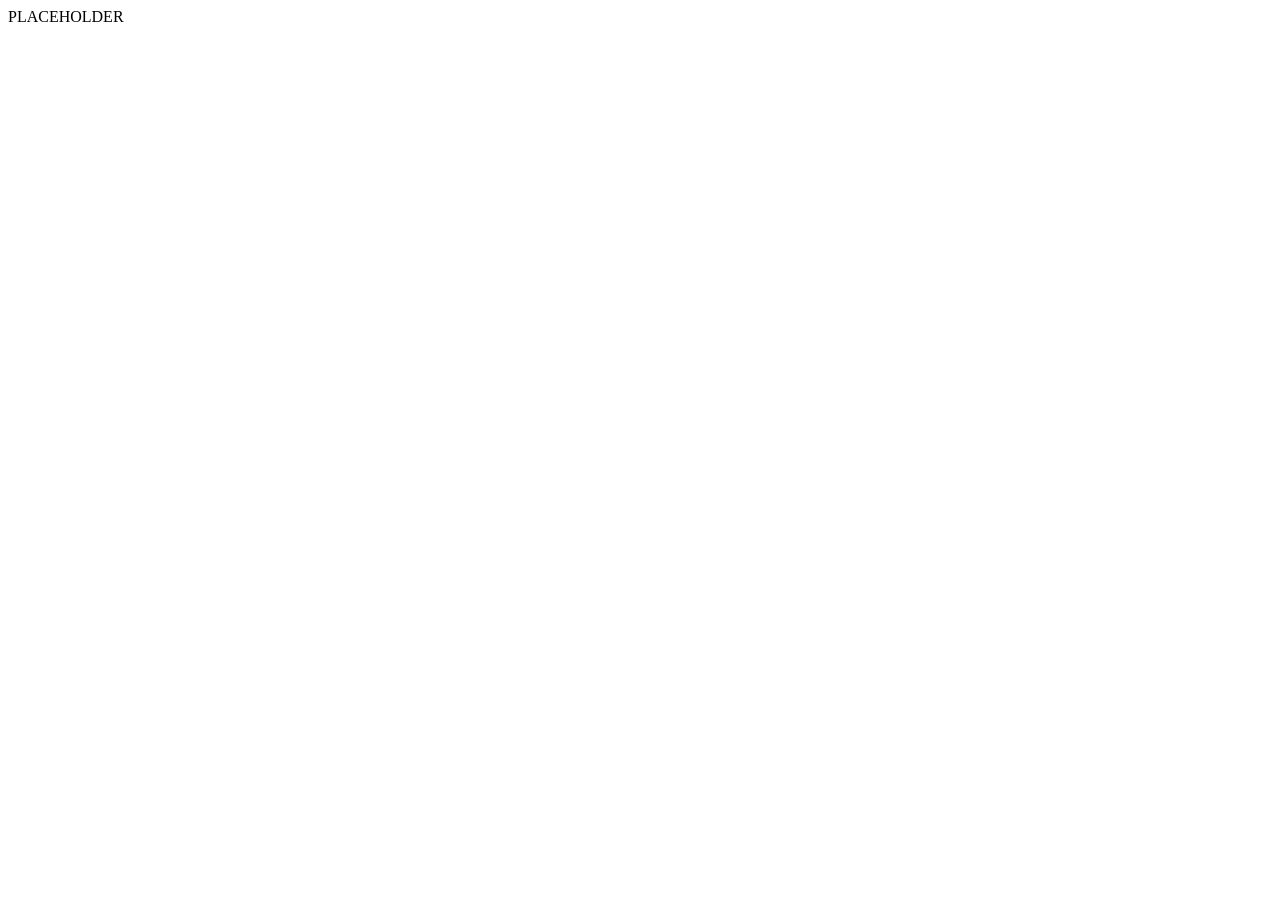
==== commit 09f50fa0: "v2.0.0: multi-file Live build (minified JS) — Src/Live/Old-version layout" ====
--- a/index.html
+++ b/index.html
@@ -4,3333 +4,9 @@
   <meta charset="UTF-8" />
   <meta name="viewport" content="width=device-width, initial-scale=1, maximum-scale=1" />
   <title>PokéSurvivor Toolkit</title>
-  <style>
-:root {
-      --bg: #0f1419;
-      --card: #1a2332;
-      --border: #2d3a4f;
-      --text: #e7ecf3;
-      --muted: #8b9bb4;
-      --accent: #4fc3f7;
-      --accent2: #81c784;
-      --danger: #ef5350;
-      --warn: #ffb74d;
-      --pink: #f48fb1;
-      --pink-bg: rgba(244,143,177,0.15);
-    }
-    * { box-sizing: border-box; margin: 0; padding: 0; }
-    body {
-      font-family: 'Segoe UI', system-ui, -apple-system, sans-serif;
-      background: var(--bg);
-      color: var(--text);
-      line-height: 1.45;
-      min-height: 100vh;
-      padding: 0.75rem;
-      font-size: 14px;
-    }
-    .container { max-width: 1100px; margin: 0 auto; }
-    h1 {
-      font-size: 1.35rem;
-      margin-bottom: 0.15rem;
-      display: flex; align-items: center; gap: 0.4rem;
-    }
-    .subtitle { color: var(--muted); font-size: 0.8rem; margin-bottom: 0.9rem; }
-    .subtitle a { color: var(--accent); }
-    .tabs {
-      display: flex; gap: 0.35rem; margin-bottom: 0.75rem; flex-wrap: wrap;
-    }
-    .tab {
-      padding: 0.4rem 0.85rem;
-      border-radius: 8px;
-      background: var(--card);
-      border: 1px solid var(--border);
-      color: var(--muted);
-      cursor: pointer;
-      font-size: 0.85rem;
-      font-weight: 500;
-    }
-    .tab.active {
-      background: var(--accent);
-      color: #0a1628;
-      border-color: var(--accent);
-    }
-    .panel {
-      background: var(--card);
-      border: 1px solid var(--border);
-      border-radius: 10px;
-      padding: 0.9rem 1rem;
-      margin-bottom: 0.85rem;
-      display: none;
-    }
-    .panel.active { display: block; }
-    .panel h2 {
-      font-size: 0.95rem;
-      color: var(--accent);
-      margin-bottom: 0.65rem;
-      font-weight: 600;
-    }
-    .config-grid {
-      display: grid;
-      grid-template-columns: repeat(auto-fit, minmax(140px, 1fr));
-      gap: 0.75rem;
-      align-items: end;
-    }
-    label {
-      display: block;
-      font-size: 0.72rem;
-      color: var(--muted);
-      margin-bottom: 0.25rem;
-    }
-    input[type="number"], input[type="text"], select {
-      width: 100%;
-      padding: 0.45rem 0.55rem;
-      background: var(--bg);
-      border: 1px solid var(--border);
-      border-radius: 6px;
-      color: var(--text);
-      font-size: 0.9rem;
-    }
-    input:focus, select:focus { outline: none; border-color: var(--accent); }
-    .btn-row { display: flex; flex-wrap: wrap; gap: 0.4rem; margin-top: 0.65rem; }
-    button {
-      padding: 0.4rem 0.75rem;
-      border: none;
-      border-radius: 6px;
-      cursor: pointer;
-      font-size: 0.8rem;
-      font-weight: 500;
-    }
-    button:hover { opacity: 0.88; }
-    .btn-primary { background: var(--accent); color: #0a1628; }
-    .btn-secondary { background: var(--border); color: var(--text); }
-    .btn-success { background: var(--accent2); color: #0a1628; }
-    .status { font-size: 0.78rem; color: var(--muted); margin-top: 0.45rem; }
-    .status.ok { color: var(--accent2); }
-    .status.err { color: var(--danger); }
-    .status.loading { color: var(--warn); }
-    .filters {
-      display: flex; flex-wrap: wrap; gap: 0.45rem; margin-bottom: 0.6rem; align-items: end;
-    }
-    .filters > div { min-width: 100px; }
-    .table-wrap {
-      overflow-x: auto;
-      max-height: 58vh;
-      overflow-y: auto;
-      -webkit-overflow-scrolling: touch;
-    }
-    table {
-      width: 100%;
-      border-collapse: collapse;
-      font-size: 0.8rem;
-    }
-    th, td {
-      padding: 0.35rem 0.45rem;
-      text-align: right;
-      border-bottom: 1px solid var(--border);
-      white-space: nowrap;
-    }
-    th {
-      background: rgba(0,0,0,0.3);
-      color: var(--muted);
-      font-weight: 600;
-      position: sticky; top: 0;
-      cursor: pointer;
-      user-select: none;
-      z-index: 1;
-    }
-    th:hover { color: var(--accent); }
-    th.text-left, td.text-left { text-align: left; }
-    tr:hover td { background: rgba(79,195,247,0.06); }
-    .type-badge {
-      display: inline-block;
-      padding: 0.08rem 0.35rem;
-      border-radius: 4px;
-      font-size: 0.65rem;
-      font-weight: 600;
-      text-transform: uppercase;
-    }
-    .kind-badge { font-size: 0.68rem; color: var(--muted); }
-    .dps-high { color: var(--accent2); font-weight: 600; }
-    .dps-mid { color: var(--warn); }
-    .evolved {
-      color: var(--pink);
-      font-weight: 600;
-      cursor: help;
-      border-bottom: 1px dotted var(--pink);
-    }
-    .evolved:hover { background: var(--pink-bg); }
-    .note {
-      font-size: 0.75rem;
-      color: var(--muted);
-      margin-top: 0.75rem;
-      line-height: 1.55;
-    }
-    .ios-toggle-label {
-      display: flex; align-items: center; gap: 0.5rem;
-      font-size: 0.8rem; color: var(--text); cursor: pointer; user-select: none;
-    }
-    .ios-toggle {
-      position: relative; display: inline-block; width: 42px; height: 24px; flex-shrink: 0;
-    }
-    .ios-toggle input { opacity: 0; width: 0; height: 0; }
-    .ios-toggle-slider {
-      position: absolute; cursor: pointer; inset: 0;
-      background: var(--border); border-radius: 24px; transition: 0.2s;
-    }
-    .ios-toggle-slider:before {
-      content: ''; position: absolute; height: 18px; width: 18px;
-      left: 3px; bottom: 3px; background: #fff; border-radius: 50%; transition: 0.2s;
-    }
-    .ios-toggle input:checked + .ios-toggle-slider { background: var(--accent); }
-    .ios-toggle input:checked + .ios-toggle-slider:before { transform: translateX(18px); }
-    .poke-grid {
-      display: grid;
-      grid-template-columns: repeat(auto-fill, minmax(155px, 1fr));
-      gap: 0.5rem;
-    }
-    .poke-card {
-      background: var(--bg);
-      border: 1px solid var(--border);
-      border-radius: 8px;
-      padding: 0.55rem 0.65rem;
-      cursor: pointer;
-      transition: border-color 0.15s;
-    }
-    .poke-card:hover, .poke-card.selected {
-      border-color: var(--accent);
-    }
-    .poke-card .name {
-      font-weight: 600;
-      font-size: 0.85rem;
-      margin-bottom: 0.2rem;
-    }
-    .poke-card .dex { color: var(--muted); font-size: 0.7rem; }
-    .poke-card .stats {
-      font-size: 0.72rem;
-      margin-top: 0.3rem;
-      color: var(--muted);
-    }
-    .poke-card .stats strong { color: var(--text); }
-    .poke-card .types { margin-top: 0.25rem; display: flex; gap: 0.25rem; flex-wrap: wrap; }
-    .combo-list { display: flex; flex-direction: column; gap: 0.45rem; }
-    .combo-row {
-      background: var(--bg);
-      border: 1px solid var(--border);
-      border-radius: 8px;
-      padding: 0.55rem 0.7rem;
-      display: flex;
-      flex-wrap: wrap;
-      gap: 0.5rem;
-      align-items: center;
-      justify-content: space-between;
-    }
-    .combo-row .left { display: flex; flex-wrap: wrap; gap: 0.35rem; align-items: center; }
-    .combo-row .score {
-      font-weight: 700;
-      font-size: 1rem;
-      color: var(--accent2);
-    }
-    .combo-row .moves { font-size: 0.75rem; color: var(--muted); width: 100%; }
-    .rank {
-      width: 1.5rem; height: 1.5rem;
-      border-radius: 50%;
-      background: var(--border);
-      display: inline-flex; align-items: center; justify-content: center;
-      font-size: 0.7rem; font-weight: 700;
-    }
-    .rank.top1 { background: #ffd54f; color: #333; }
-    .rank.top2 { background: #b0bec5; color: #333; }
-    .rank.top3 { background: #ff8a65; color: #333; }
-    td.tip {
-      cursor: help;
-      position: relative;
-    }
-    #tt {
-      display: none;
-      position: fixed;
-      z-index: 9999;
-      max-width: min(340px, 92vw);
-      background: #0d1520;
-      border: 1px solid var(--accent);
-      border-radius: 8px;
-      padding: 0.65rem 0.75rem;
-      font-size: 0.75rem;
-      line-height: 1.45;
-      color: var(--text);
-      box-shadow: 0 8px 28px rgba(0,0,0,0.55);
-      pointer-events: none;
-      white-space: pre-wrap;
-    }
-    #tt .tt-title { color: var(--accent); font-weight: 700; margin-bottom: 0.35rem; }
-    #tt .tt-muted { color: var(--muted); }
-    #tt .tt-pink { color: var(--pink); font-weight: 600; }
-    #tt .tt-step { margin: 0.15rem 0; }
-    #tt .tt-result { color: var(--accent2); font-weight: 700; margin-top: 0.35rem; }
-    .item-row {
-      background: var(--card); border: 1px solid var(--border); border-radius: 8px;
-      padding: 0.55rem 0.7rem; margin-bottom: 0.4rem;
-    }
-    .item-row .iname { font-weight: 600; }
-    .item-row .idesc { color: var(--muted); font-size: 0.8rem; margin-top: 0.15rem; }
-    .drop-rate { font-variant-numeric: tabular-nums; }
-    .slots-wrap { display: flex; gap: 0.5rem; flex-wrap: wrap; margin-top: 0.35rem; }
-    .slot-col {
-      background: #121a24; border: 1px solid var(--border); border-radius: 8px;
-      padding: 0.35rem 0.5rem; min-width: 140px;
-    }
-    .slot-col.main { border-color: var(--accent); }
-    .slot-tag { font-size: 0.68rem; color: var(--muted); margin-bottom: 0.2rem; text-transform: uppercase; letter-spacing: 0.03em; }
-    .slot-move {
-      font-size: 0.8rem; padding: 0.15rem 0; border-bottom: 1px solid #1e2836;
-    }
-    .slot-move:last-child { border-bottom: none; }
-    .slot-move.buff { color: var(--warn); }
-    .slot-dps { color: var(--muted); font-size: 0.75rem; float: right; }
-    tr.highlight-row td { background: rgba(79,195,247,0.18) !important; outline: 1px solid var(--accent); }
-    .calc-grid { width: 100%; border-collapse: collapse; table-layout: fixed; }
-    .calc-grid th, .calc-grid td {
-      border: 1px solid var(--border); padding: 0.35rem; text-align: center;
-      vertical-align: middle; font-size: 0.78rem; height: 52px;
-    }
-    .calc-grid th { background: #121a24; color: var(--muted); font-weight: 500; }
-    .calc-grid td.cell {
-      cursor: pointer; background: var(--card);
-    }
-    .calc-grid td.cell:hover { border-color: var(--accent); }
-    .calc-grid td.cell.filled { background: #15202e; }
-    .calc-grid .cell-move { font-weight: 600; }
-    .calc-grid .cell-x {
-      float: right; cursor: pointer; color: var(--muted); font-size: 0.7rem; padding: 0 0.2rem;
-    }
-    .calc-picker {
-      margin-top: 0.5rem; max-height: 200px; overflow: auto;
-      background: var(--card); border: 1px solid var(--border); border-radius: 8px; padding: 0.4rem;
-      display: flex; flex-wrap: wrap; gap: 0.3rem;
-    }
-    .calc-picker .pick {
-      padding: 0.25rem 0.5rem; border-radius: 6px; border: 1px solid var(--border);
-      cursor: pointer; font-size: 0.75rem; background: #121a24;
-    }
-    .calc-picker .pick:hover { border-color: var(--accent); }
-    .size-tag {
-      display: inline-block; font-size: 0.65rem; padding: 0.1rem 0.35rem;
-      border-radius: 4px; margin-left: 0.25rem; font-weight: 600;
-    }
-    .size-tag.small { background: #37474f; color: #b0bec5; }
-    .size-tag.medium { background: #1b5e20; color: #a5d6a7; }
-    .size-tag.big { background: #e65100; color: #ffe0b2; }
-    .mult-super { color: #66bb6a; font-weight: 600; }
-    .mult-weak { color: #ef5350; }
-    .mult-neutral { color: var(--muted); }
-    #weakMatrixTable th, #weakMatrixTable td { font-size: 0.75rem; white-space: nowrap; }
-    #weakMatrixTable .avg-row td { border-top: 2px solid var(--accent); font-weight: 600; background: #121a24; }
-    #tt.pinned { pointer-events: auto; border-color: var(--warn); }
-    .poke-detail { background: var(--card); border: 1px solid var(--border); border-radius: 10px; padding: 0.75rem 1rem; }
-    tr.poke-sel td { background: rgba(79,195,247,0.12) !important; }
-    .global-poke-bar {
-      background: #15202e; border: 1px solid var(--accent); border-radius: 8px;
-      padding: 0.4rem 0.75rem; margin-bottom: 0.65rem; font-size: 0.85rem;
-    }
-    .modal-backdrop {
-      position: fixed; inset: 0; background: rgba(0,0,0,0.55); z-index: 9000;
-      display: flex; align-items: center; justify-content: center; padding: 1rem;
-    }
-    .modal-card {
-      background: var(--card); border: 1px solid var(--border); border-radius: 12px;
-      padding: 0.85rem 1rem; max-width: 520px; width: 100%; max-height: 90vh; overflow: auto;
-      box-shadow: 0 12px 40px rgba(0,0,0,0.45);
-    }
-    .modal-card h3 { margin: 0 0 0.5rem; font-size: 1rem; }
-    .type-chip.disabled { opacity: 0.35; pointer-events: none; }
-    .changelog-item { margin-bottom: 0.75rem; }
-    .changelog-item .ver { color: var(--accent); font-weight: 700; }
-    .changelog-item ul { margin: 0.25rem 0 0 1.1rem; color: var(--muted); font-size: 0.85rem; }
-    .size-stage {
-      position: relative;
-      width: 100%;
-      max-width: 520px;
-      height: 520px;
-      margin: 0.75rem auto;
-      background: radial-gradient(circle at center, #15202e 0%, #0a1018 70%);
-      border: 1px solid var(--border);
-      border-radius: 12px;
-      overflow: hidden;
-    }
-    .size-stage .ring {
-      position: absolute; left: 50%; top: 50%;
-      transform: translate(-50%, -50%);
-      border: 1px solid rgba(79,195,247,0.35);
-      border-radius: 50%;
-      pointer-events: none;
-    }
-    .size-stage .ring-label {
-      position: absolute; left: 50%;
-      transform: translateX(-50%);
-      font-size: 0.65rem; color: var(--muted);
-      white-space: nowrap;
-    }
-    .size-stage .spr-wrap {
-      image-rendering: pixelated;
-      image-rendering: crisp-edges;
-    }
-    .size-stage .hit-ring {
-      position: absolute; left: 50%; top: 50%;
-      transform: translate(-50%, -50%);
-      border: 2px solid rgba(244,143,177,0.9);
-      border-radius: 50%;
-      pointer-events: none;
-    }
-    .type-chip {
-      display: inline-block; padding: 0.2rem 0.5rem; margin: 0.15rem;
-      border-radius: 999px; border: 1px solid var(--border);
-      font-size: 0.72rem; cursor: pointer; user-select: none;
-      background: var(--card); color: var(--muted);
-    }
-    .type-chip.on {
-      border-color: transparent; color: #111; font-weight: 600;
-    }
-    .poke-table th.sortable { cursor: pointer; user-select: none; white-space: nowrap; }
-    .poke-table th.sortable:hover { color: var(--accent); }
-    .poke-table th .arrow { color: var(--accent); font-size: 0.7rem; margin-left: 0.15rem; }
-    .poke-spr {
-      width: 40px; height: 40px;
-      image-rendering: pixelated;
-      image-rendering: crisp-edges;
-      background-repeat: no-repeat;
-      background-position: 0 0;
-      background-color: transparent;
-      flex-shrink: 0;
-    }
-    .poke-name-cell { display: flex; align-items: center; gap: 0.5rem; }
-    .poke-name-cell .pname { font-weight: 600; }
-    .poke-name-cell .pdex { color: var(--muted); font-size: 0.75rem; }
-    @media (max-width: 600px) {
-      body { padding: 0.5rem; font-size: 13px; }
-      h1 { font-size: 1.15rem; }
-      .table-wrap { max-height: 50vh; }
-      th, td { padding: 0.3rem 0.35rem; }
-    }
-
-/* Compact tables */
-table.compact th, table.compact td,
-.table-wrap.compact th, .table-wrap.compact td {
-  padding: 0.18rem 0.35rem;
-  font-size: 0.75rem;
-}
-.mech-groups { display: flex; flex-direction: column; gap: 0.65rem; }
-.mech-card {
-  background: var(--bg);
-  border: 1px solid var(--border);
-  border-radius: 8px;
-  padding: 0.65rem 0.8rem;
-}
-.mech-card h3 {
-  font-size: 0.88rem;
-  color: var(--accent);
-  margin-bottom: 0.35rem;
-}
-.mech-card ul { margin: 0.25rem 0 0 1.1rem; font-size: 0.8rem; color: var(--text); }
-.mech-card li { margin: 0.2rem 0; }
-.mech-card code { font-size: 0.78rem; color: var(--accent2); }
-.radar-axes { display: flex; flex-wrap: wrap; gap: 0.35rem 0.7rem; }
-.radar-axes label { font-size: 0.75rem; color: var(--muted); cursor: pointer; }
-
-  </style>
+  <link rel="stylesheet" href="css/app.css" />
 </head>
 <body>
-
-<div class="container">
-    <h1>⚡ PokéSurvivor Toolkit</h1>
-    <p class="subtitle">
-      Live data from
-      <a href="https://github.com/JPTER78/pokesurvivor" target="_blank" rel="noopener">JPTER78/pokesurvivor</a>
-      · DPS · Pokédex · Mechanics · <span id="verInline">v1.6.7</span>
-    </p>
-
-    <div id="globalPokeBar" class="global-poke-bar" style="display:none">
-      Using: <strong id="globalPokeName">—</strong>
-      <button class="btn-secondary" style="padding:0.15rem 0.45rem;font-size:0.72rem;margin-left:0.5rem" onclick="clearGlobalPoke()">Clear</button>
-    </div>
-    <div class="tabs">
-      <div class="tab active" data-tab="dps">DPS Table</div>
-      <div class="tab" data-tab="calc">Calculator</div>
-      <div class="tab" data-tab="pokedex">Pokédex</div>
-      <div class="tab" data-tab="combos">Best Combos</div>
-      <div class="tab" data-tab="multipliers">Multipliers</div>
-      <div class="tab" data-tab="size">Size Compare</div>
-      <div class="tab" data-tab="items">Items</div>
-      <div class="tab" data-tab="mechanics">Mechanics</div>
-      <div class="tab" data-tab="changelog">Changelog</div>
-      <div class="tab" data-tab="config">Config</div>
-    </div>
-
-    <div class="panel active" id="panel-dps">
-      <h2>DPS Table (Move Level 1 → 5)</h2>
-      <div class="filters" style="align-items:flex-end">
-        <div>
-          <label><input type="checkbox" id="useAvgType" onchange="recalcAll()" /> Avg type mult vs enemies</label>
-        </div>
-        <div>
-          <label><input type="checkbox" id="usePoison" checked onchange="recalcAll()" /> Include DoT (poison / burn)</label>
-        </div>
-
-        <div>
-          <label>Kind</label>
-          <select id="filterKind" onchange="renderDps()"></select>
-        </div>
-        <div style="flex:1;min-width:140px">
-          <label>Search</label>
-          <input type="text" id="searchMove" placeholder="prefix… or ~contains" oninput="renderDps()" />
-        </div>
-      </div>
-      <div style="margin:0.25rem 0 0.5rem">
-        <label style="display:block;margin-bottom:0.2rem">Types (multi-select)</label>
-        <div id="dpsTypeChips"></div>
-        <button class="btn-secondary" style="margin-top:0.25rem;padding:0.2rem 0.5rem;font-size:0.72rem" onclick="clearDpsTypes()">Clear types</button>
-      </div>
-      <div class="table-wrap">
-        <table>
-          <thead>
-            <tr>
-              <th class="text-left" data-sort="name">Move</th>
-              <th data-sort="type">Type</th>
-              <th data-sort="kind">Kind</th>
-              <th data-sort="mult" title="ATK × type multi × weather multi">dmg multi</th>
-              <th data-sort="lv1">Lv1</th>
-              <th data-sort="lv2">Lv2</th>
-              <th data-sort="lv3">Lv3</th>
-              <th data-sort="lv4">Lv4</th>
-              <th data-sort="lv5">Lv5</th>
-              <th data-sort="evo">Evo</th>
-            </tr>
-          </thead>
-          <tbody id="dpsBody"></tbody>
-        </table>
-      </div>
-      <p class="note">
-        Lv1–Lv5 = <strong>non-evolved</strong> pure move DPS — hover for level-ups + one-line calc
-        (e.g. <code>14 dmg × 2 turrets / 0.4 rate = 70</code>).
-        <span class="evolved">Pink Evo</span> = evolved Lv5 (hover = evolved name only).
-        <strong>dmg multi</strong> = ATK × type multi × weather multi. Hover for steps. Turrets use max count × fire rate (not summon CD).
-      </p>
-      <h2 style="margin-top:1.1rem">Buffs (level-up effects)</h2>
-      <p class="note" style="margin-top:0">Buffs share move slots. Lv1 = base effect; Lv2–5 = what that level-up changes; Max stage = full stacks summary (not cryptic field names).</p>
-      <div class="table-wrap">
-        <table>
-          <thead>
-            <tr>
-              <th class="text-left">Buff</th>
-              <th>Type</th>
-              <th>Lv1</th><th>Lv2</th><th>Lv3</th><th>Lv4</th><th>Lv5</th>
-              <th class="text-left">Max stage</th>
-            </tr>
-          </thead>
-          <tbody id="buffsBody"></tbody>
-        </table>
-      </div>
-    </div>
-
-    <div class="panel" id="panel-pokedex">
-      <h2>Pokédex <span id="pokeCount" style="color:var(--muted);font-weight:400"></span></h2>
-      <div class="filters">
-        <div>
-          <label>Gen</label>
-          <select id="pokeGen" onchange="renderPokedex()">
-            <option value="">All</option>
-          </select>
-        </div>
-        <div style="flex:1;min-width:160px">
-          <label>Search</label>
-          <input type="text" id="searchPoke" placeholder="prefix… or ~contains" oninput="renderPokedex()" />
-        </div>
-      </div>
-      <div style="margin:0.35rem 0 0.5rem">
-        <label style="display:block;margin-bottom:0.25rem">Types (multi-select)</label>
-        <div id="pokeTypeChips"></div>
-        <button class="btn-secondary" style="margin-top:0.3rem;padding:0.25rem 0.55rem;font-size:0.75rem" onclick="clearPokeTypes()">Clear types</button>
-      </div>
-      <p class="note" style="margin-top:0">Click headers to sort. <strong>type multi</strong> = offense coverage. <strong>weather multi</strong> = offense Wx. <strong>dmg multi</strong> = ATK × type × weather. <strong>def multi</strong> = type def × weather def. <strong>dodge factor</strong> = median²/r² (higher better). <strong>ehp</strong> = dodge / (type def × weather def) (higher better; no HP). Hover for steps. Hitbox <code>r</code> = <code>clamp(w×0.22, 5, 26)×2</code>.</p>
-      <div class="table-wrap">
-        <table class="poke-table">
-          <thead>
-            <tr>
-              <th class="sortable text-left" data-poke-sort="dex"># <span class="arrow"></span></th>
-              <th class="sortable text-left" data-poke-sort="name">Name <span class="arrow"></span></th>
-              <th class="text-left">Type</th>
-              <th class="sortable" data-poke-sort="atk">ATK <span class="arrow"></span></th>
-              <th class="sortable" data-poke-sort="hp">HP <span class="arrow"></span></th>
-              <th class="sortable" data-poke-sort="spd">SPD <span class="arrow"></span></th>
-              <th class="sortable" data-poke-sort="hit">r <span class="arrow"></span></th>
-              <th class="sortable" data-poke-sort="typeM" title="Offense type multi — spawn-weighted coverage">type multi <span class="arrow"></span></th>
-              <th class="sortable" data-poke-sort="wxM" title="Offense weather multi — mean Wx for your types">weather multi <span class="arrow"></span></th>
-              <th class="sortable" data-poke-sort="dmgM" title="ATK × type multi × weather multi">dmg multi <span class="arrow"></span></th>
-              <th class="sortable" data-poke-sort="defM" title="type def × weather def (lower = tankier)">def multi <span class="arrow"></span></th>
-              <th class="sortable" data-poke-sort="dodge" title="median r² / r² (median=1; larger hitbox → lower dodge)">dodge factor <span class="arrow"></span></th>
-              <th class="sortable" data-poke-sort="ehp" title="dodge / (type def × weather def) — higher = tankier (no species HP)">ehp <span class="arrow"></span></th>
-              <th class="sortable" data-poke-sort="size">Size <span class="arrow"></span></th>
-              <th class="sortable" data-poke-sort="gen">Gen <span class="arrow"></span></th>
-              <th></th>
-            </tr>
-          </thead>
-          <tbody id="pokeBody"></tbody>
-        </table>
-      </div>
-    </div>
-
-    <div class="panel" id="panel-calc">
-      <h2>DPS Calculator</h2>
-      <p class="note" style="margin-top:0;margin-bottom:0.55rem">
-        <strong>4×4 grid</strong>: columns = slots (1 = main/active), rows = bonded moves in that slot.
-        Select a Pokémon first (pool = Normal + its types). Click an empty cell to pick a move. ATK buff in main = max stacks; in another slot = uptime cost.
-      </p>
-      <div class="filters" style="margin-bottom:0.55rem">
-        <div style="flex:1;min-width:180px">
-          <label>Pokémon</label>
-          <input type="text" id="calcPoke" list="calcPokeList" placeholder="Search Pokémon…" onchange="onCalcPokeChange()" oninput="onCalcPokeChange()" />
-          <datalist id="calcPokeList"></datalist>
-        </div>
-        <div id="calcPokeInfo" style="align-self:center;color:var(--muted);font-size:0.8rem"></div>
-        <div style="align-self:flex-end">
-          <button class="btn-secondary" onclick="calcClear()">Clear grid</button>
-        </div>
-      </div>
-      <div class="calc-grid-wrap">
-        <table class="calc-grid" id="calcGrid">
-          <thead>
-            <tr>
-              <th></th>
-              <th>Slot 1 · Main</th>
-              <th>Slot 2</th>
-              <th>Slot 3</th>
-              <th>Slot 4</th>
-            </tr>
-          </thead>
-          <tbody id="calcGridBody"></tbody>
-        </table>
-      </div>
-      <div id="calcPicker" class="calc-picker" style="display:none"></div>
-      <div id="calcResult" class="item-row" style="margin-top:0.55rem">
-        <div class="iname">Effective DPS: —</div>
-        <div class="idesc">Select a Pokémon and fill the grid.</div>
-      </div>
-    </div>
-
-    <div class="panel" id="panel-combos">
-      <h2>Best Type Combos</h2>
-      <p class="note" style="margin-top:0;margin-bottom:0.55rem">
-        Game: <strong>4 slots</strong> shared by damage moves <em>and</em> buffs (no dedicated buff slot).
-        Only the <strong>active</strong> slot fires; bonded moves in a slot all tick.
-        Ranker fills the active slot with the best bond. If an ATK buff exists it can sit in the active slot
-        (always on, uses one bond seat) or in another slot (you switch to it — uptime cost).
-        Hover a row for the calculation. Click a move → DPS table.
-      </p>
-      <div class="filters" style="margin-bottom:0.55rem;align-items:flex-end">
-        <div>
-          <label for="bondSize">Bond size (moves in active slot)</label>
-          <input type="number" id="bondSize" value="4" min="1" max="4" step="1" onchange="calcCombos()" />
-        </div>
-        <div>
-          <label class="ios-toggle-label">
-            <span class="ios-toggle">
-              <input type="checkbox" id="preferSwitchSlots" onchange="calcCombos()" />
-              <span class="ios-toggle-slider"></span>
-            </span>
-            Prefer switching active slots
-          </label>
-          <div class="note" style="margin:0.15rem 0 0;font-size:0.7rem">Off = only buffs in the active slot count. On = buffs in any slot (uptime cost).</div>
-        </div>
-        <div>
-          <button class="btn-primary" onclick="calcCombos()">Recalculate</button>
-        </div>
-      </div>
-      <div class="combo-list" id="comboList"></div>
-    </div>
-
-    <div class="panel" id="panel-size">
-      <h2>Size / Range Compare</h2>
-      <p class="note" style="margin-top:0">
-        Circles = hitbox radius steps (10). Pink ring = this mon’s collision <code>r</code>.
-        Sprites use the game scale (<code>PX=2</code>): each Idle pixel ≈ 2 world units, so the body is usually <em>larger</em> than the hitbox ring (hitbox is only feet collision).
-      </p>
-      <div class="filters">
-        <div style="flex:1;min-width:180px">
-          <label>Pokémon</label>
-          <input type="text" id="sizePoke" list="sizePokeList" placeholder="Search…" onchange="renderSizeView()" oninput="renderSizeView()" />
-          <datalist id="sizePokeList"></datalist>
-        </div>
-        <div id="sizePokeMeta" style="align-self:center;color:var(--muted);font-size:0.8rem"></div>
-      </div>
-      <div style="margin:0.25rem 0 0.5rem">
-        <label style="display:block;margin-bottom:0.2rem">Types (filter list)</label>
-        <div id="sizeTypeChips"></div>
-        <button class="btn-secondary" style="margin-top:0.25rem;padding:0.2rem 0.5rem;font-size:0.72rem" onclick="clearSizeTypes()">Clear types</button>
-      </div>
-      <div id="sizeView" class="size-stage"></div>
-    </div>
-
-    <div class="panel" id="panel-mechanics">
-      <h2>Game Mechanics</h2>
-      <p class="note" style="margin-top:0">Grouped reference from live source (<code>combat.js</code>, <code>weather.js</code>, type chart). Not a how-to — values for theorycrafting.</p>
-      <div id="mechanicsBody" class="mech-groups"></div>
-    </div>
-
-    <div class="panel" id="panel-multipliers">
-      <h2>Multipliers</h2>
-      <p class="note" style="margin-top:0">
-        Offense: type multi × weather multi × ATK → <strong>dmg multi</strong>.
-        Defense (game <code>player.hurt</code>): type def × weather def → <strong>def multi</strong> (lower = less damage taken).
-        Hover Pokédex cells for step strings. Type multi matrix is below (steps omitted — too long).
-      </p>
-
-      <h3 style="font-size:0.95rem;margin:0.7rem 0 0.35rem">Section A — Type chart matrix (offense)</h3>
-      <p class="note" style="margin-top:0">Columns = your attack types. Rows = enemy type combos (spawn %). Cell = soft type mult.</p>
-      <div id="weakAtkChips" style="margin-bottom:0.35rem"></div>
-      <button class="btn-secondary" style="padding:0.2rem 0.5rem;font-size:0.72rem;margin-bottom:0.5rem" onclick="clearWeakAtk()">Clear selection</button>
-      <div class="table-wrap compact" style="max-height:360px">
-        <table id="weakMatrixTable">
-          <thead id="weakMatrixHead"></thead>
-          <tbody id="weakMatrixBody"></tbody>
-        </table>
-      </div>
-
-      <h3 style="font-size:0.95rem;margin:1rem 0 0.35rem">Section B — Offense mults (per attack type)</h3>
-      <div class="table-wrap compact">
-        <table>
-          <thead>
-            <tr>
-              <th class="text-left">Attack type</th>
-              <th title="Spawn-weighted type multi">type multi</th>
-              <th title="Weather avg mult">weather multi</th>
-              <th title="type × weather">combined</th>
-              <th class="text-left">Steps (excl. type breakdown)</th>
-            </tr>
-          </thead>
-          <tbody id="offenseTypeBody"></tbody>
-        </table>
-      </div>
-
-      <h3 style="font-size:0.95rem;margin:1rem 0 0.35rem">Section C — Defense mults (per your type)</h3>
-      <p class="note" style="margin-top:0">
-        Incoming factors if you are this type (spawn-weighted). <strong>dodge factor</strong> is per-Pokémon (r² / median r²), not shown here.
-        <strong>def multi</strong> = type def × weather def. <strong>ehp</strong> (on Pokédex) = dodge / (type def × weather def).
-      </p>
-      <div class="table-wrap compact">
-        <table>
-          <thead>
-            <tr>
-              <th class="text-left">Your type(s)</th>
-              <th>type def</th>
-              <th>weather def</th>
-              <th>def multi</th>
-              <th class="text-left">Steps</th>
-            </tr>
-          </thead>
-          <tbody id="defenseTypeBody"></tbody>
-        </table>
-      </div>
-
-      <h3 style="font-size:0.95rem;margin:1rem 0 0.35rem">Section C2 — Dodge factor (hitbox)</h3>
-      <p class="note" style="margin-top:0">
-        <code>dodge factor = median r² / r²</code> across the dex. Smaller hitbox → lower multi → less incoming damage pressure.
-        Median is shown in the summary below after data loads.
-      </p>
-      <div id="hitboxSummary" class="note" style="margin-top:0.25rem"></div>
-
-      <h3 style="font-size:0.95rem;margin:1rem 0 0.35rem">Section D — Enemy type weights</h3>
-      <div class="table-wrap compact">
-        <table>
-          <thead>
-            <tr>
-              <th class="text-left">Types</th>
-              <th>%</th>
-              <th class="text-left">Examples</th>
-            </tr>
-          </thead>
-          <tbody id="enemyTypeBody"></tbody>
-        </table>
-      </div>
-      <div id="weakMultiSummary" class="note" style="margin-top:0.4rem"></div>
-    </div>
-
-    <div class="panel" id="panel-items">
-      <h2>Item &amp; Ticket Drop Rates</h2>
-      <p class="note" style="margin-top:0">
-        Rates from live game source (world.js, enemy.js, pickup.js, items.js).
-        Equipable items: one per run; finding another lets you swap.
-      </p>
-      <div class="table-wrap" style="max-height:none">
-        <table>
-          <thead>
-            <tr>
-              <th class="text-left">Source</th>
-              <th class="text-left">Equipable item</th>
-              <th class="text-left">Ticket ×1</th>
-              <th class="text-left">Ticket ×10</th>
-              <th class="text-left">Other</th>
-            </tr>
-          </thead>
-          <tbody id="dropBody"></tbody>
-        </table>
-      </div>
-      <h2 style="margin-top:1.1rem">Equipable items (11)</h2>
-      <div class="combo-list" id="itemList"></div>
-    </div>
-
-    <div class="panel" id="panel-changelog">
-      <h2>Changelog <span id="appVersionBadge" style="color:var(--muted);font-weight:400;font-size:0.9rem"></span></h2>
-      <div id="changelogList" class="combo-list"></div>
-    </div>
-
-    <div class="panel" id="panel-config">
-      <h2>Configuration</h2>
-      <p class="note" style="margin-top:0;margin-bottom:0.65rem">
-        Pure move DPS (species ATK × permanent Strength × Power cards ignored — they multiply in-game).
-        Adjust single-target hit approximations below; they feed the DPS table and combos.
-      </p>
-      <div class="config-grid">
-        <div>
-          <label for="typeMult">Type Multiplier</label>
-          <input type="number" id="typeMult" value="1.00" min="0.3" max="2.4" step="0.1" />
-        </div>
-        <div>
-          <label for="weatherMult">Weather Multiplier (manual)</label>
-          <input type="number" id="weatherMult" value="1.00" min="0.5" max="1.5" step="0.1" />
-        </div>
-        <div>
-          <label><input type="checkbox" id="useWeatherAvg" onchange="recalcAll()" /> Use weather avg (~18% uptime, biome-weighted)</label>
-        </div>
-        <div>
-          <label for="coneHitCap">Cone/Nova same-target hit cap</label>
-          <input type="number" id="coneHitCap" value="3" min="1" max="20" step="1" />
-        </div>
-        <div>
-          <label for="trailTick">Trail patch tick (s)</label>
-          <input type="number" id="trailTick" value="0.5" min="0.1" max="2" step="0.05" />
-        </div>
-        <div>
-          <label for="refEnemyHp">Ref enemy HP (poison DoT)</label>
-          <input type="number" id="refEnemyHp" value="100" min="10" max="5000" step="10" />
-        </div>
-        <div>
-          <label for="refPlayerLvl">Ref player level (burn DoT)</label>
-          <input type="number" id="refPlayerLvl" value="20" min="1" max="100" step="1" />
-        </div>
-      </div>
-      <div class="btn-row">
-        <button class="btn-primary" onclick="recalcAll()">Recalculate</button>
-        <button class="btn-secondary" onclick="fetchAll(true)">Force reload from GitHub</button>
-      </div>
-      <div id="status" class="status">Ready. Loading data…</div>
-    </div>
-  </div>
-  <div id="tt"></div>
-  <div id="radarModal" class="modal-backdrop" style="display:none" onclick="if(event.target===this)closeRadarModal()">
-    <div class="modal-card">
-      <div style="display:flex;justify-content:space-between;align-items:center;gap:0.5rem;margin-bottom:0.4rem">
-        <h3 id="pokeDetailTitle" style="margin:0">Pokémon</h3>
-        <button class="btn-secondary" style="padding:0.2rem 0.5rem;font-size:0.75rem" onclick="closeRadarModal()">Close</button>
-      </div>
-      <div class="filters" style="margin-bottom:0.45rem;flex-wrap:wrap">
-        <div><label><input type="checkbox" id="radarAllAvg" checked onchange="drawPokeRadar()" /> All avg</label></div>
-        <div><label><input type="checkbox" id="radarTypeAvg" checked onchange="drawPokeRadar()" /> Per-type avg</label></div>
-        <div style="width:100%;font-size:0.72rem;color:var(--muted);margin-top:0.2rem">Axes</div>
-        <div id="radarAxisToggles" class="radar-axes"></div>
-      </div>
-      <div style="display:flex;gap:0.75rem;flex-wrap:wrap;align-items:flex-start;justify-content:center">
-        <canvas id="pokeRadar" width="260" height="260" style="background:#0a1018;border-radius:12px;border:1px solid var(--border)"></canvas>
-        <div id="pokeStatList" style="font-size:0.82rem;line-height:1.65;min-width:140px"></div>
-      </div>
-    </div>
-  </div>
-
-  <script>
-const APP_VERSION = '1.6.7';
-    const CHANGELOG = [
-      { v: '1.6.7', date: '2026-10-18', items: [
-        'ehp = dodge / (type def × weather def) — no species HP (level HP is unbounded)'
-      ]},
-      { v: '1.6.6', date: '2026-10-18', items: [
-        'ehp = HP / (type def × weather def × exposure) — higher when you dodge more',
-        'Buff table: plain language (+% ATK/stack, max stacks, duration) instead of amt/digits'
-      ]},
-      { v: '1.6.5', date: '2026-10-18', items: [
-        'Fix EFFECT_HELP missing (DPS level hover crash)',
-        'dodge factor = median r² / r² (median=1; +10% r → 1/1.21)',
-        'ehp = type def × weather def × (r/median)²'
-      ]},
-      { v: '1.6.4', date: '2026-10-18', items: [
-        'dodge factor uses r² / median r² (area ratio)',
-        'DPS table: dmg multi hover uses tip panel; harden level tooltips'
-      ]},
-      { v: '1.6.3', date: '2026-10-18', items: [
-        'Rename hit multi → dodge factor, tank multi → ehp'
-      ]},
-      { v: '1.6.2', date: '2026-10-18', items: [
-        'dodge factor = median r² / r²',
-        'ehp = type def × weather def × dodge factor',
-        'Radar defaults use ehp'
-      ]},
-      { v: '1.6.1', date: '2026-10-18', items: [
-        'dmg multi uses species ATK mult (e.g. 1.61), not ATK/mean',
-        'Step format: 1.610 (ATK) * 1.011 (type multi) * 1.092 (weather multi) = …',
-        'Multipliers tab split into clear sections A–D'
-      ]},
-      { v: '1.6.0', date: '2026-10-16', items: [
-        'Rename: type multi / weather multi / dmg multi; add def multi (incoming)',
-        'Weakness tab → Multipliers with offense & defense tables + steps',
-        'Radar defaults: HP, SPD, dmg multi, def multi, hitbox',
-        'Defense model from player.hurt: Types.mult × Weather.mult'
-      ]},
-      { v: '1.5.1', date: '2026-10-16', items: [
-        'Pokédex: Wx (weather avg) + Mult (ATK × Cov × Wx) columns',
-        'DPS Mult always shows ATK × Cov × Wx with hover breakdown',
-        'Single-file index.html only on GitHub Pages'
-      ]},
-      { v: '1.5.0', date: '2026-10-16', items: [
-        'Mechanics tab (combat / weather / slots / hitbox from game source)',
-        'Size tab type multi-select filter; radar axis toggles',
-        'Compact tables; cleaned unused files; versions/latest snapshot'
-      ]},
-      { v: '1.4.0', date: '2026-10-16', items: [
-        'MVC layout: js/model.js (data/calc), js/view.js (render), js/controller.js (events)',
-        'Pre-MVC backup in versions/v1.3.1/',
-        'Mult column, buffs table, prefer-switch combo toggle'
-      ]},
-      { v: '1.3.1', date: '2026-10-16', items: [
-        'DPS Mult column (ATK × type × weather)',
-        'Buffs table under DPS (per-level upgrades + max stage)',
-        'Combo: buffs share move slots; prefer-switch toggle (iOS-style)',
-        'Modern toggle component for A/B preferences'
-      ]},
-      { v: '1.3.0', date: '2026-10-16', items: [
-        'Client cache (localStorage) with 1 h recheck interval — no fetch on every refresh',
-        'Weather avg multipliers from biome weights + 30-min occupancy (config + column)',
-        'Damage mult column (ATK × type × weather); compact tables',
-        'README keeps current feature list only'
-      ]},
-      { v: '1.2.0', date: '2026-10-16', items: [
-        'Radar: min–max scale (last rank → 0, best → max); per-type averages',
-        'Pokédex radar moved to popup; Use button sets global Pokémon',
-        'Type multi-select only allows real Pokémon type combos; chips always colored',
-        'Size tab sprite centering fix; Changelog tab; version history'
-      ]},
-      { v: '1.1.0', date: '2026-10-16', items: [
-        'Weakness matrix with Best / Avg-split columns',
-        'Pokédex Cov stat, ranks, radar diagram',
-        'Poison + burn DoT in DPS; special effects in tooltips',
-        'Strict prefix search (~ for contains); Size Compare tab',
-        'Calculator 4×4 grid; multi-select type filters'
-      ]},
-      { v: '1.0.0', date: '2026-10-15', items: [
-        'Initial toolkit: live GitHub data, DPS table, Pokédex, combos, items, config'
-      ]}
-    ];
-
-    let RAW = [];
-    let ALL_MOVES = [];
-    let DAMAGE_MOVES = [];
-    let globalPoke = null; // shared selection across Calc / Size / Weakness
-    let VALID_TYPE_SET = null; // Set of sorted type-combo keys from DEX
-
-    let LADDERS = {};
-    let EVO = {};
-    let EVO_MODS = {};
-    let DEX = [];
-    let ITEMS = [];
-    let SPRITE_META = {};
-    let dpsResults = [];
-    let pokeSortKey = 'dex';
-    let pokeSortDir = 1;
-    let pokeTypeSel = new Set();
-    let dpsTypeSel = new Set();
-    let sizeTypeSel = new Set();
-    let weakAtkSel = new Set();
-    let radarAxes = { hp: true, spd: true, dmgM: true, ehp: true, hit: true, atk: false, defM: false, cov: false, dodge: false };
-    let sortKey = 'lv5';
-    let TYPE_CHART = null;
-    let ENEMY_WEIGHTS = []; // [{key, types, weight, pct, examples}]
-    let AVG_TYPE_MULT = {}; // attackType -> average mult
-    let calcPoke = null; // selected mon
-    let calcPickCell = null; // {slot, row}
-    let tipPinned = false;
-
-    let sortDir = -1;
-
-    const MULT_KEYS = ['dmg','cd','speed','radius','dur','amount','arc','width','spread','life','size','rate'];
-    const ADD_KEYS = ['count','pierce','stacks'];
-
-    const TYPE_COLORS = {
-      normal:'#A8A878', fire:'#F08030', water:'#6890F0', grass:'#78C850',
-      electric:'#F8D030', ice:'#98D8D8', fighting:'#C03028', poison:'#A040A0',
-      ground:'#E0C068', flying:'#A890F0', psychic:'#F85888', bug:'#A8B820',
-      rock:'#B8A038', ghost:'#705898', dragon:'#7038F8', dark:'#705848',
-      steel:'#B8B8D0', fairy:'#EE99AC'
-    };
-
-    // Soft chart from game types.js (2→1.6, 0.5→0.6, 0→0.3)
-    const RAW_CHART = {
-      normal:   { rock: .5, ghost: 0, steel: .5 },
-      fire:     { fire: .5, water: .5, grass: 2, ice: 2, bug: 2, rock: .5, dragon: .5, steel: 2 },
-      water:    { fire: 2, water: .5, grass: .5, ground: 2, rock: 2, dragon: .5 },
-      electric: { water: 2, electric: .5, grass: .5, ground: 0, flying: 2, dragon: .5 },
-      grass:    { fire: .5, water: 2, grass: .5, poison: .5, ground: 2, flying: .5, bug: .5, rock: 2, dragon: .5, steel: .5 },
-      ice:      { fire: .5, water: .5, grass: 2, ice: .5, ground: 2, flying: 2, dragon: 2, steel: .5 },
-      fighting: { normal: 2, ice: 2, poison: .5, flying: .5, psychic: .5, bug: .5, rock: 2, ghost: 0, dark: 2, steel: 2, fairy: .5 },
-      poison:   { grass: 2, poison: .5, ground: .5, rock: .5, ghost: .5, steel: 0, fairy: 2 },
-      ground:   { fire: 2, electric: 2, grass: .5, poison: 2, flying: 0, bug: .5, rock: 2, steel: 2 },
-      flying:   { electric: .5, grass: 2, fighting: 2, bug: 2, rock: .5, steel: .5 },
-      psychic:  { fighting: 2, poison: 2, psychic: .5, dark: 0, steel: .5 },
-      bug:      { fire: .5, grass: 2, fighting: .5, poison: .5, flying: .5, psychic: 2, ghost: .5, dark: 2, steel: .5, fairy: .5 },
-      rock:     { fire: 2, ice: 2, fighting: .5, ground: .5, flying: 2, bug: 2, steel: .5 },
-      ghost:    { normal: 0, psychic: 2, ghost: 2, dark: .5 },
-      dragon:   { dragon: 2, steel: .5, fairy: 0 },
-      dark:     { fighting: .5, psychic: 2, ghost: 2, dark: .5, fairy: .5 },
-      steel:    { fire: .5, water: .5, electric: .5, ice: 2, rock: 2, steel: .5, fairy: 2 },
-      fairy:    { fire: .5, fighting: 2, poison: .5, dragon: 2, dark: 2, steel: .5 }
-    };
-    const SOFT = { 2: 1.6, 0.5: 0.6, 0: 0.3 };
-    function typeMult(atk, defTypes) {
-      const row = RAW_CHART[atk];
-      if (!row || !defTypes) return 1;
-      let m = 1;
-      for (const t of defTypes) if (row[t] != null) m *= SOFT[row[t]];
-      return Math.max(0.3, Math.min(2.4, m));
-    }
-
-    const TIERS_BST = [
-      { from: 0,   to: 70,  bst: [180, 330] },
-      { from: 70,  to: 160, bst: [300, 405] },
-      { from: 160, to: 260, bst: [385, 465] },
-      { from: 260, to: 380, bst: [445, 515] },
-      { from: 380, to: 500, bst: [495, 560] },
-      { from: 500, to: 1800, bst: [530, 620] }
-    ];
-    function spawnRate(t) {
-      return (1.6 + t * 0.028 + Math.pow(t / 60, 1.6) * 0.5) * 0.24;
-    }
-    function tierSpawnWeight(tier) {
-      // Approximate integral of rate over [from, to]
-      let w = 0;
-      const step = 5;
-      for (let t = tier.from; t < tier.to; t += step) w += spawnRate(t) * step;
-      return w;
-    }
-
-    function sizeClass(hit) {
-      if (hit < 18) return 'small';
-      if (hit < 28) return 'medium';
-      return 'big';
-    }
-
-    /** Strict prefix search; leading ~ = contains. */
-    function matchSearch(text, query) {
-      if (!query) return true;
-      const t = String(text || '').toLowerCase();
-      const q = String(query).trim().toLowerCase();
-      if (!q) return true;
-      if (q.startsWith('~')) return t.includes(q.slice(1).trim());
-      return t.startsWith(q);
-    }
-
-    /** Selection is valid if some Pokémon has all selected types. */
-    function typesSelectionOk(selSet) {
-      if (!selSet.size) return true;
-      if (!VALID_TYPE_SET || !VALID_TYPE_SET.size) {
-        return DEX.some(p => [...selSet].every(t => p.types.includes(t)));
-      }
-      return VALID_TYPE_SET.has([...selSet].sort().join('+'));
-    }
-
-    function canToggleType(selSet, type) {
-      const next = new Set(selSet);
-      if (next.has(type)) next.delete(type);
-      else next.add(type);
-      return typesSelectionOk(next);
-    }
-
-
-    // Spanish → English (from lang-en.js). Fallback: title-case the move id.
-    let MOVE_EN = {};
-    function enName(spanishOrId, id) {
-      if (spanishOrId && MOVE_EN[spanishOrId]) return MOVE_EN[spanishOrId];
-      if (id && MOVE_EN[id]) return MOVE_EN[id];
-      if (id) return id.split('-').map(w => w.charAt(0).toUpperCase() + w.slice(1)).join(' ');
-      return spanishOrId || '?';
-    }
-
-    /** Collision radius (px world): clamp(Idle.w * 0.22, 5, 26) * PX(2) */
-    function bodyRadius(dex) {
-      const m = SPRITE_META[dex];
-      const w = (m && m.a && m.a.Idle && m.a.Idle.w) ? m.a.Idle.w : 32;
-      const base = Math.max(5, Math.min(26, w * 0.22));
-      return Math.round(base * 2 * 10) / 10; // one decimal
-    }
-
-    /** Hitbox radius for a dex entry (prefers cached p.hit). */
-    function pokeHit(p) {
-      if (p.hit != null) return p.hit;
-      return bodyRadius(p.dex);
-    }
-
-    /** Median hitbox radius across the loaded dex. */
-    function medianHitRadius() {
-      if (!DEX.length) return 1;
-      const rs = DEX.map(pokeHit).filter(r => r > 0).sort((a, b) => a - b);
-      if (!rs.length) return 1;
-      const mid = Math.floor(rs.length / 2);
-      return rs.length % 2 ? rs[mid] : (rs[mid - 1] + rs[mid]) / 2;
-    }
-
-    /**
-     * Dodge factor (incoming exposure): r² / median(r)²  (area ratio).
-     * Smaller hitbox → lower factor → less incoming damage pressure.
-     * 1.0 at median radius.
-     */
-    /**
-     * Dodge factor: (median r / r)².
-     * Median mon = 1.0. 10% longer radius → area 1.21× → hit 21% more → dodge = 1/1.21.
-     * Higher = smaller hitbox = better evasion.
-     */
-    function hitMulti(p) {
-      const med = medianHitRadius();
-      const r = pokeHit(p);
-      if (!med || !r) return 1;
-      return (med * med) / (r * r);
-    }
-
-    /** Incoming exposure from hitbox (inverse of dodge): (r / median)². */
-    function hitExposure(p) {
-      const d = hitMulti(p);
-      return d ? 1 / d : 1;
-    }
-
-    document.querySelectorAll('.tab').forEach(t => {
-      t.addEventListener('click', () => {
-        document.querySelectorAll('.tab').forEach(x => x.classList.remove('active'));
-        document.querySelectorAll('.panel').forEach(x => x.classList.remove('active'));
-        t.classList.add('active');
-        const panel = document.getElementById('panel-' + t.dataset.tab);
-        if (panel) panel.classList.add('active');
-        if (t.dataset.tab === 'mechanics' && typeof renderMechanics === 'function') renderMechanics();
-        if (t.dataset.tab === 'combos' && typeof calcCombos === 'function') calcCombos();
-      });
-    });
-
-    // Species/upgrade ATK ignored — presets removed
-
-    function applyMods(s, m) {
-      for (const k in m) {
-        if (MULT_KEYS.includes(k) && s[k] != null) s[k] *= m[k];
-        else if (ADD_KEYS.includes(k)) s[k] = (s[k] || 0) + m[k];
-        else s[k] = m[k];
-      }
-    }
-
-    function instance(def, lvl, evolved) {
-      const s = Object.assign({}, def, { lvl, evolved: false });
-      const ups = LADDERS[def.kind] || [];
-      for (let i = 0; i < lvl - 1 && i < ups.length; i++) applyMods(s, ups[i].m);
-      if (evolved && EVO[def.id] && EVO_MODS[def.kind] && lvl >= 5) {
-        applyMods(s, EVO_MODS[def.kind].m);
-        s.evolved = true;
-        s.preName = def.name;
-        s.name = EVO[def.id][0];
-      }
-      return s;
-    }
-
-    /**
-     * Pure single-target DPS approximation + a one-line expression string.
-     * Turret: max concurrent count × dmg / fire-rate (summon CD is not the attack interval).
-     * Orbit: each orb rehits every max(0.12, cd) → count × dmg / rehit.
-     * Aura: pulse every cd → dmg / cd.
-     * Trail patch: ticks every 0.5s while enemy stands in it → dmg / 0.5 (one patch).
-     */
-    // Weather avg multipliers (30 min game, biome every 240s, weather from 2:00 @ 18%/60s, ~65s dur → ~18% uptime)
-    // Derived from BIOME_W weights in weather.js; overall = (1-p_on) + p_on * E[mult|on]
-    const WEATHER_AVG_MULT = {
-      normal: 1.000, fire: 1.003, water: 0.997, electric: 1.006, grass: 1.000,
-      ice: 1.012, fighting: 1.000, poison: 1.000, ground: 1.011, flying: 1.000,
-      psychic: 1.015, bug: 1.000, rock: 1.011, ghost: 1.015, dragon: 1.000,
-      dark: 1.000, steel: 1.011, fairy: 1.015
-    };
-
-    function dpsBreakdown(s, cfg) {
-      cfg = cfg || getConfig();
-      // typeM: manual; if useAvgType, multiply by AVG_TYPE_MULT[moveType]
-      let typeFactor = cfg.typeM;
-      if (cfg.useAvgType && s.type && AVG_TYPE_MULT[s.type] != null) {
-        typeFactor = cfg.typeM * AVG_TYPE_MULT[s.type];
-      }
-      let weatherFactor = cfg.weatherM;
-      if (cfg.useWeatherAvg && s.type && WEATHER_AVG_MULT[s.type] != null) {
-        weatherFactor = WEATHER_AVG_MULT[s.type];
-      }
-      const mult = cfg.atk * typeFactor * weatherFactor * (1 + cfg.powerBonus);
-      const dmg = +s.dmg;
-      const cd = +s.cd;
-      const kind = s.kind;
-      const count = Math.max(1, s.count | 0);
-      const parts = [];
-      let dps = 0;
-      let poisonDps = 0;
-
-      function push(val, label) {
-        parts.push(fmt(val) + ' ' + label);
-      }
-      function expr() {
-        return parts.join(' × ').replace(' × / ', ' / ');
-      }
-
-      if (kind === 'turret') {
-        const rate = +(s.rate || 0.6);
-        dps = (count * dmg * mult) / rate;
-        push(dmg, 'dmg');
-        if (count > 1) push(count, 'turrets');
-        if (mult !== 1) push(mult, 'mult');
-        parts.push('/ ' + fmt(rate) + ' rate');
-      } else if (kind === 'orbit') {
-        // Angular speed (rad/s). Stationary enemy on the ring: orbs pass sequentially.
-        // Hit interval ≈ 2π / (count × speed). One orb contributes at a time.
-        const speed = +(s.speed || 2.5);
-        const interval = (2 * Math.PI) / (count * speed);
-        dps = (dmg * mult) / interval;
-        push(dmg, 'dmg');
-        push(count, 'orbs');
-        push(speed, 'rad/s');
-        if (mult !== 1) push(mult, 'mult');
-        parts.push('/ 2π');
-        // rewrite cleaner expr
-        parts.length = 0;
-        push(dmg, 'dmg');
-        if (mult !== 1) push(mult, 'mult');
-        parts.push('/ ' + fmt(interval) + 's (2π/(n·ω))');
-      } else if (kind === 'aura') {
-        dps = (dmg * mult) / cd;
-        push(dmg, 'dmg');
-        if (mult !== 1) push(mult, 'mult');
-        parts.push('/ ' + fmt(cd) + ' cd');
-      } else if (kind === 'trail') {
-        const tick = cfg.trailTick || 0.5;
-        dps = (dmg * mult) / tick;
-        push(dmg, 'dmg');
-        if (mult !== 1) push(mult, 'mult');
-        parts.push('/ ' + fmt(tick) + ' tick');
-      } else if (kind === 'boomerang') {
-        const hits = 2 * count;
-        dps = (dmg * hits * mult) / cd;
-        push(dmg, 'dmg');
-        push(count, 'count');
-        push(2, 'hit');
-        if (mult !== 1) push(mult, 'mult');
-        parts.push('/ ' + fmt(cd) + ' cd');
-      } else if (kind === 'cone' || kind === 'nova') {
-        const hits = Math.min(count, cfg.coneHitCap || 3);
-        dps = (dmg * hits * mult) / cd;
-        push(dmg, 'dmg');
-        push(hits, 'hit');
-        if (mult !== 1) push(mult, 'mult');
-        parts.push('/ ' + fmt(cd) + ' cd');
-      } else if (kind === 'chain' || kind === 'meteor' || kind === 'mine') {
-        dps = (dmg * mult) / cd;
-        push(dmg, 'dmg');
-        if (mult !== 1) push(mult, 'mult');
-        parts.push('/ ' + fmt(cd) + ' cd');
-      } else {
-        // projectile, dash, melee, beam
-        dps = (dmg * count * mult) / cd;
-        push(dmg, 'dmg');
-        if (count > 1) push(count, 'count');
-        if (mult !== 1) push(mult, 'mult');
-        parts.push('/ ' + fmt(cd) + ' cd');
-      }
-
-      // Apps/sec helper for DoT stack building
-      function appsPerSec() {
-        let a = 1 / Math.max(0.05, cd);
-        if (kind === 'orbit') {
-          const speed = +(s.speed || 2.5);
-          a = (count * speed) / (2 * Math.PI);
-        } else if (kind === 'boomerang') a = (2 * count) / cd;
-        else if (kind === 'cone' || kind === 'nova') a = Math.min(count, cfg.coneHitCap || 3) / cd;
-        else if (kind === 'turret') a = count / (s.rate || 0.6);
-        else if (kind === 'projectile' || kind === 'melee' || kind === 'dash' || kind === 'beam') a = count / cd;
-        return a;
-      }
-
-      // Poison DoT: stacks max 8, dur 4s, tick 0.6s → maxHp*0.012*stacks + 1
-      let burnDps = 0;
-      const poisonStacks = +(s.poison || 0);
-      if (cfg.usePoison && poisonStacks > 0 && kind !== 'buff') {
-        const refHp = cfg.refEnemyHp || 100;
-        const sustained = Math.min(8, Math.max(poisonStacks, Math.floor(appsPerSec() * 4) * poisonStacks));
-        poisonDps = (refHp * 0.012 * sustained + 1) / 0.6;
-        dps += poisonDps;
-      }
-      // Burn DoT: stacks max 8, dur 3s, tick 0.5s → 1.6 * stacks * (1 + level*0.06)
-      const burnStacks = +(s.burn || 0);
-      if (cfg.usePoison && burnStacks > 0 && kind !== 'buff') {
-        const lvl = cfg.refPlayerLvl || 20;
-        const sustained = Math.min(8, Math.max(burnStacks, Math.floor(appsPerSec() * 3) * burnStacks));
-        burnDps = (1.6 * sustained * (1 + lvl * 0.06)) / 0.5;
-        dps += burnDps;
-      }
-
-      let e = expr();
-      if (poisonDps > 0) e += ' + poison ' + Math.round(poisonDps);
-      if (burnDps > 0) e += ' + burn ' + Math.round(burnDps);
-      return {
-        dps, expr: e, poisonDps, burnDps, radius: s.radius,
-        effects: {
-          poison: poisonStacks, burn: burnStacks,
-          slow: s.slow || 0, knock: s.knock || 0,
-          homing: s.homing || 0, hex: s.hex || 0
-        }
-      };
-    }
-
-    function singleTargetDPS(s, cfg) {
-      return dpsBreakdown(s, cfg).dps;
-    }
-
-    /** Compact props line: count, pierce, rate, dur, etc. */
-    function propsLine(s) {
-      const bits = [];
-      if (s.count != null && s.count > 0) bits.push('count ' + s.count);
-      if (s.pierce != null && s.pierce > 0) bits.push('pierce ' + s.pierce);
-      if (s.rate != null) bits.push('rate ' + fmt(s.rate) + 's');
-      if (s.dur != null) bits.push('dur ' + fmt(s.dur) + 's');
-      if (s.radius != null && ['melee','aura','orbit','dash','mine','meteor','trail'].includes(s.kind))
-        bits.push('r ' + Math.round(s.radius));
-      if (s.width != null) bits.push('w ' + Math.round(s.width));
-      if (s.arc != null && s.kind === 'melee') bits.push('arc ' + fmt(s.arc));
-      return bits.length ? bits.join(' · ') : '';
-    }
-
-    function ladderText(kind, index) {
-      const ups = LADDERS[kind] || [];
-      if (index < 0 || index >= ups.length) return null;
-      const t = ups[index].t;
-      return MOVE_EN[t] || t;
-    }
-
-    const EFFECT_HELP = {
-      poison: 'DoT ≈ % of ref enemy HP per tick (config Ref enemy HP).',
-      burn: 'DoT scales with player level (config Ref player level).',
-      slow: 'Reduces enemy move speed while active.',
-      knock: 'Knockback on hit; higher values push farther.',
-      homing: 'Projectiles track targets; improves hit reliability.',
-      hex: 'Extra damage multiplier vs affected targets.'
-    };
-
-    function buildLevelTooltip(def, lvl, cfg) {
-      if (!def) return '';
-      const s = instance(def, lvl, false);
-      if (!s) return '';
-      let bd;
-      try { bd = dpsBreakdown(s, cfg); } catch (err) { return '<div class="tt-title">Error</div><div class="tt-muted">' + err.message + '</div>'; }
-      const lines = [];
-      lines.push('<div class="tt-title">' + enName(def.name, def.id) + ' · Lv' + lvl + '</div>');
-      const props = propsLine(s);
-      if (props) lines.push('<div class="tt-muted">' + props + '</div>');
-      if (lvl > 1) {
-        const txt = ladderText(def.kind, lvl - 2);
-        if (txt) lines.push('<div class="tt-step">Lv' + lvl + ': ' + txt + '</div>');
-      }
-      lines.push('<div class="tt-result">' + bd.expr + ' = ' + Math.round(bd.dps) + '</div>');
-      // Effect explanations
-      const eff = bd.effects || {};
-      const notes = [];
-      if (eff.poison) notes.push('<b>poison ' + eff.poison + '</b>: ' + EFFECT_HELP.poison);
-      if (eff.burn) notes.push('<b>burn ' + eff.burn + '</b>: ' + EFFECT_HELP.burn);
-      if (eff.slow) notes.push('<b>slow ' + eff.slow + '</b>: ' + EFFECT_HELP.slow);
-      if (eff.knock) notes.push('<b>knock ' + eff.knock + '</b>: ' + EFFECT_HELP.knock);
-      if (eff.homing) notes.push('<b>homing ' + eff.homing + '</b>: ' + EFFECT_HELP.homing);
-      if (eff.hex) notes.push('<b>hex ×' + eff.hex + '</b>: ' + EFFECT_HELP.hex);
-      if (notes.length) {
-        lines.push('<div class="tt-muted" style="margin-top:0.35rem;border-top:1px solid #1e2836;padding-top:0.3rem">' +
-          notes.map(n => '<div style="margin:0.15rem 0">' + n + '</div>').join('') + '</div>');
-      }
-      lines.push('<div class="tt-muted" style="margin-top:0.25rem;font-size:0.65rem">Hold Alt to pin · Esc to close</div>');
-      return lines.join('');
-    }
-
-
-    function buildEvoTooltip(def, cfg) {
-      if (!EVO[def.id] || !EVO_MODS[def.kind]) return '';
-      const evoName = enName(EVO[def.id][0], def.id);
-      const s = instance(def, 5, true);
-      const bd = dpsBreakdown(s, cfg);
-      const evoTxt = MOVE_EN[EVO_MODS[def.kind].t] || EVO_MODS[def.kind].t;
-      const lines = [];
-      lines.push('<div class="tt-title tt-pink">' + evoName + '</div>');
-      const props = propsLine(s);
-      if (props) lines.push('<div class="tt-muted">' + props + '</div>');
-      lines.push('<div class="tt-step">' + evoTxt + '</div>');
-      lines.push('<div class="tt-result">' + bd.expr + ' = ' + Math.round(bd.dps) + '</div>');
-      return lines.join('');
-    }
-
-    function fmt(n) {
-      if (n == null || isNaN(n)) return '?';
-      return (Math.round(n * 100) / 100).toString();
-    }
-
-    // Tooltip positioning
-    const ttEl = () => document.getElementById('tt');
-    function showTip(html, x, y) {
-      const el = ttEl();
-      el.innerHTML = html;
-      el.style.display = 'block';
-      const pad = 12;
-      let left = x + pad, top = y + pad;
-      requestAnimationFrame(() => {
-        const r = el.getBoundingClientRect();
-        if (left + r.width > window.innerWidth - 8) left = x - r.width - pad;
-        if (top + r.height > window.innerHeight - 8) top = y - r.height - pad;
-        if (left < 8) left = 8;
-        if (top < 8) top = 8;
-        el.style.left = left + 'px';
-        el.style.top = top + 'px';
-      });
-    }
-    function hideTip(force) {
-      if (tipPinned && !force) return;
-      tipPinned = false;
-      const el = ttEl();
-      el.style.display = 'none';
-      el.classList.remove('pinned');
-    }
-    document.addEventListener('scroll', () => hideTip(true), true);
-    document.addEventListener('keydown', e => {
-      if (e.key === 'Alt') {
-        tipPinned = true;
-        const el = ttEl();
-        if (el.style.display === 'block') el.classList.add('pinned');
-      }
-      if (e.key === 'Escape') hideTip(true);
-    });
-    document.addEventListener('click', e => {
-      if (tipPinned && !ttEl().contains(e.target)) hideTip(true);
-      else if (!tipPinned) hideTip(true);
-    });
-
-    function getConfig() {
-      const bondEl = document.getElementById('bondSize');
-      const bondSize = Math.max(1, Math.min(4, parseInt(bondEl && bondEl.value, 10) || 4));
-      const useAvg = document.getElementById('useAvgType');
-      const usePoi = document.getElementById('usePoison');
-      const refHp = document.getElementById('refEnemyHp');
-      return {
-        atk: 1,
-        typeM: parseFloat(document.getElementById('typeMult').value) || 1,
-        weatherM: parseFloat(document.getElementById('weatherMult').value) || 1,
-        powerBonus: 0,
-        coneHitCap: Math.max(1, parseInt(document.getElementById('coneHitCap').value, 10) || 3),
-        trailTick: Math.max(0.05, parseFloat(document.getElementById('trailTick').value) || 0.5),
-        bondSize,
-        numSlots: 4,
-        useAvgType: !!(useAvg && useAvg.checked),
-        usePoison: !!(usePoi && usePoi.checked),
-        useWeatherAvg: !!(document.getElementById('useWeatherAvg') && document.getElementById('useWeatherAvg').checked),
-        refEnemyHp: refHp ? (parseFloat(refHp.value) || 100) : 100,
-        refPlayerLvl: parseFloat((document.getElementById('refPlayerLvl') || {}).value) || 20
-      };
-    }
-
-    // Calculator state: 4 slots, each an array of {id, evolved}
-    let calcSlotsState = [[], [], [], []];
-
-    // Client-side cache (localStorage) with recheck interval — avoids refetching the repo on every refresh
-    const CACHE_KEY = 'pstk_data_v1';
-    const CACHE_TTL_MS = 60 * 60 * 1000; // 1 hour
-
-    function loadCache() {
-      try {
-        const raw = localStorage.getItem(CACHE_KEY);
-        if (!raw) return null;
-        const obj = JSON.parse(raw);
-        if (!obj || !obj.ts || !obj.movesSrc || !obj.dexSrc) return null;
-        return obj;
-      } catch (e) { return null; }
-    }
-    function saveCache(data) {
-      try {
-        localStorage.setItem(CACHE_KEY, JSON.stringify({ ...data, ts: Date.now() }));
-      } catch (e) { /* quota */ }
-    }
-
-    async function fetchAll(force = false) {
-      const status = document.getElementById('status');
-      status.className = 'status loading';
-
-      const cached = !force ? loadCache() : null;
-      const age = cached ? (Date.now() - cached.ts) : Infinity;
-      const useCache = cached && age < CACHE_TTL_MS;
-
-      if (useCache) {
-        status.textContent = 'Loaded from cache (' + Math.round(age / 60000) + ' min old). Recheck every 1 h.';
-      } else {
-        status.textContent = force ? 'Force-refreshing from GitHub…' : 'Fetching moves.js + pokedex.js from GitHub…';
-      }
-
-      try {
-        let movesSrc, dexSrc, langSrc, itemsSrc, metaSrc;
-        if (useCache) {
-          movesSrc = cached.movesSrc;
-          dexSrc = cached.dexSrc;
-          langSrc = cached.langSrc || '';
-          itemsSrc = cached.itemsSrc || '';
-          metaSrc = cached.metaSrc || '';
-        } else {
-          const ts = Date.now();
-          const [movesRes, dexRes, langRes, itemsRes, metaRes] = await Promise.all([
-            fetch('https://raw.githubusercontent.com/JPTER78/pokesurvivor/main/js/data/moves.js?' + ts),
-            fetch('https://raw.githubusercontent.com/JPTER78/pokesurvivor/main/js/data/pokedex.js?' + ts),
-            fetch('https://raw.githubusercontent.com/JPTER78/pokesurvivor/main/js/data/lang-en.js?' + ts),
-            fetch('https://raw.githubusercontent.com/JPTER78/pokesurvivor/main/js/data/items.js?' + ts),
-            fetch('https://raw.githubusercontent.com/JPTER78/pokesurvivor/main/js/data/sprites-meta.js?' + ts)
-          ]);
-          if (!movesRes.ok) throw new Error('moves.js HTTP ' + movesRes.status);
-          if (!dexRes.ok) throw new Error('pokedex.js HTTP ' + dexRes.status);
-
-          movesSrc = await movesRes.text();
-          dexSrc = await dexRes.text();
-          langSrc = langRes.ok ? await langRes.text() : '';
-          itemsSrc = itemsRes.ok ? await itemsRes.text() : '';
-          metaSrc = metaRes.ok ? await metaRes.text() : '';
-          saveCache({ movesSrc, dexSrc, langSrc, itemsSrc, metaSrc });
-        }
-
-        // Build Spanish → English map from lang-en.js
-        MOVE_EN = {};
-        if (langSrc) {
-          const re = /'([^'\\]*(?:\\.[^'\\]*)*)':\s*'([^'\\]*(?:\\.[^'\\]*)*)'/g;
-          let m;
-          while ((m = re.exec(langSrc)) !== null) {
-            MOVE_EN[m[1]] = m[2].replace(/\\'/g, "'");
-          }
-        }
-
-        // Items
-        ITEMS = [];
-        if (itemsSrc) {
-          const listMatch = itemsSrc.match(/const LIST\s*=\s*(\[[\s\S]*?\]);/);
-          if (listMatch) {
-            try {
-              // Strip on/off function bodies for safe eval of id/name/desc only
-              const cleaned = listMatch[1]
-                .replace(/on:\s*[^,}]*(?:,|\})/g, '')
-                .replace(/off:\s*[^,}]*(?:,|\})/g, '')
-                .replace(/,\s*}/g, '}')
-                .replace(/,\s*]/g, ']');
-              // Manual parse: { id: '...', name: '...', desc: '...' }
-              const itemRe = /\{\s*id:\s*'([^']+)'\s*,\s*name:\s*'([^']+)'\s*,\s*desc:\s*'([^']*)'/g;
-              let im;
-              while ((im = itemRe.exec(itemsSrc)) !== null) {
-                ITEMS.push({ id: im[1], name: MOVE_EN[im[2]] || im[2], desc: MOVE_EN[im[3]] || im[3], rawName: im[2] });
-              }
-            } catch (e) { console.warn('items parse', e); }
-          }
-        }
-
-        // Sprite meta: only Idle widths for hitbox (full object is huge)
-        SPRITE_META = {};
-        if (metaSrc) {
-          // Each entry starts with `N: {"s":...,"a":{"Idle":{"w":WW,...`
-          const wr = /(\d+):\s*\{"s":\d+,"a":\{"Idle":\{"w":(\d+),"h":(\d+),"n":(\d+)/g;
-          let wm;
-          while ((wm = wr.exec(metaSrc)) !== null) {
-            SPRITE_META[+wm[1]] = { a: { Idle: { w: +wm[2], h: +wm[3], n: +wm[4] } } };
-          }
-          if (!Object.keys(SPRITE_META).length) {
-            const wr2 = /(\d+):\s*\{[\s\S]*?"Idle":\{"w":(\d+),"h":(\d+)/g;
-            while ((wm = wr2.exec(metaSrc)) !== null) {
-              if (!SPRITE_META[+wm[1]]) SPRITE_META[+wm[1]] = { a: { Idle: { w: +wm[2], h: +wm[3], n: 1 } } };
-            }
-          }
-        }
-
-        const laddersMatch = movesSrc.match(/const LADDERS\s*=\s*(\{[\s\S]*?\n  \});/);
-        if (!laddersMatch) throw new Error('LADDERS not found');
-        const rawStart = movesSrc.indexOf('const RAW = [');
-        const rawEnd = movesSrc.indexOf('];', movesSrc.indexOf('hex:'));
-        if (rawStart < 0 || rawEnd < 0) throw new Error('RAW not found');
-        const rawStr = movesSrc.slice(rawStart + 'const RAW = '.length, rawEnd + 1);
-
-        const evoMatch = movesSrc.match(/const EVO\s*=\s*(\{[\s\S]*?\n  \});/);
-        const evoModsMatch = movesSrc.match(/const EVO_MODS\s*=\s*(\{[\s\S]*?\n  \});/);
-
-        LADDERS = (0, eval)('(' + laddersMatch[1] + ')');
-        const R = (0, eval)(rawStr);
-        EVO = evoMatch ? (0, eval)('(' + evoMatch[1] + ')') : {};
-        EVO_MODS = evoModsMatch ? (0, eval)('(' + evoModsMatch[1] + ')') : {};
-
-        for (const m of R) {
-          if (m.kind !== 'melee') continue;
-          m.dmg = Math.round(m.dmg * 1.2);
-          if (m.radius) m.radius = Math.round(m.radius * 1.25);
-          if (m.arc) m.arc = Math.min(3, +(m.arc * 1.25).toFixed(2));
-        }
-        RAW = R.filter(m => m && m.id); // keep buffs (no dmg) and damage moves
-        ALL_MOVES = RAW.slice();
-        // DPS table uses damaging moves; buffs still available for calculator/combos
-        DAMAGE_MOVES = RAW.filter(m => m.kind !== 'buff' && m.dmg != null);
-
-        const dexMatch = dexSrc.match(/G\.DEX\s*=\s*(\[[\s\S]*?\]);/);
-        if (!dexMatch) throw new Error('G.DEX not found');
-        DEX = (0, eval)(dexMatch[1]);
-
-        status.className = 'status ok';
-        // Attach hitbox + size class
-        for (const p of DEX) {
-          p.hit = bodyRadius(p.dex);
-          p.size = sizeClass(p.hit);
-        }
-        buildEnemyWeights();
-        for (const p of DEX) {
-          p.cov = coverageScore(p.types);
-        }
-        // ranks for stats (1 = best)
-        function rankBy(key, higherBetter) {
-          const sorted = [...DEX].sort((a, b) => higherBetter ? (b[key] - a[key]) : (a[key] - b[key]));
-          const map = new Map();
-          sorted.forEach((p, i) => map.set(p.dex, i + 1));
-          return map;
-        }
-        const rAtk = rankBy('atk', true), rHp = rankBy('hp', true), rSpd = rankBy('spd', true);
-        const rHit = rankBy('hit', true), rCov = rankBy('cov', true);
-        for (const p of DEX) {
-          p.ranks = { atk: rAtk.get(p.dex), hp: rHp.get(p.dex), spd: rSpd.get(p.dex), hit: rHit.get(p.dex), cov: rCov.get(p.dex) };
-        }
-        VALID_TYPE_SET = new Set();
-        for (const p of DEX) {
-          const ts = [...p.types].sort();
-          // all non-empty subsets of the mon's types are "reachable" selections
-          const n = ts.length;
-          for (let mask = 1; mask < (1 << n); mask++) {
-            const sub = [];
-            for (let i = 0; i < n; i++) if (mask & (1 << i)) sub.push(ts[i]);
-            VALID_TYPE_SET.add(sub.join('+'));
-          }
-        }
-        status.textContent = 'Loaded ' + RAW.length + ' moves · ' + DEX.length + ' Pokémon · ' + ITEMS.length + ' items · EN · ' + new Date().toLocaleTimeString();
-
-        populateFilters();
-        recalcAll();
-      } catch (err) {
-        console.error(err);
-        status.className = 'status err';
-        status.textContent = 'Fetch failed: ' + err.message;
-      }
-    }
-
-    function populateFilters() {
-      const types = [...new Set(RAW.map(m => m.type))].sort();
-      const kinds = [...new Set((DAMAGE_MOVES.length ? DAMAGE_MOVES : RAW).map(m => m.kind).filter(k => k !== 'buff'))].sort();
-      const gens = [...new Set(DEX.map(p => p.gen))].sort((a,b)=>a-b);
-      const allTypes = [...new Set(DEX.flatMap(p => p.types))].sort();
-
-      function fill(id, opts, allLabel) {
-        const sel = document.getElementById(id);
-        sel.innerHTML = '<option value="">' + allLabel + '</option>';
-        opts.forEach(v => {
-          const o = document.createElement('option');
-          o.value = v; o.textContent = v;
-          sel.appendChild(o);
-        });
-      }
-      fill('filterKind', kinds, 'All kinds');
-      fill('pokeGen', gens, 'All gens');
-      buildPokeTypeChips(allTypes);
-      buildDpsTypeChips(types);
-      buildSizeTypeChips(allTypes);
-    }
-
-    function styleTypeChip(el, t, selected) {
-      const c = TYPE_COLORS[t] || '#888';
-      el.style.setProperty('--tc', c);
-      if (selected) {
-        el.classList.add('on');
-        el.style.background = c;
-        el.style.color = '#111';
-        el.style.borderColor = c;
-      } else {
-        el.classList.remove('on');
-        el.style.background = c + '33';
-        el.style.color = c;
-        el.style.borderColor = c + '66';
-      }
-    }
-
-    function refreshChipDisabled(box, selSet) {
-      if (!box) return;
-      box.querySelectorAll('.type-chip').forEach(el => {
-        const t = el.dataset.type;
-        const ok = canToggleType(selSet, t);
-        el.classList.toggle('disabled', !ok && !selSet.has(t));
-      });
-    }
-
-    function buildPokeTypeChips(allTypes) {
-      const box = document.getElementById('pokeTypeChips');
-      if (!box) return;
-      box.innerHTML = allTypes.map(t => {
-        const c = TYPE_COLORS[t] || '#888';
-        return '<span class="type-chip" data-type="' + t + '">' + t + '</span>';
-      }).join('');
-      box.querySelectorAll('.type-chip').forEach(el => {
-        const t = el.dataset.type;
-        styleTypeChip(el, t, pokeTypeSel.has(t));
-        el.addEventListener('click', () => {
-          if (!canToggleType(pokeTypeSel, t) && !pokeTypeSel.has(t)) return;
-          if (pokeTypeSel.has(t)) pokeTypeSel.delete(t);
-          else pokeTypeSel.add(t);
-          styleTypeChip(el, t, pokeTypeSel.has(t));
-          refreshChipDisabled(box, pokeTypeSel);
-          renderPokedex();
-        });
-      });
-      refreshChipDisabled(box, pokeTypeSel);
-    }
-
-    function clearPokeTypes() {
-      pokeTypeSel.clear();
-      document.querySelectorAll('#pokeTypeChips .type-chip').forEach(el => {
-        el.classList.remove('on');
-        el.style.background = '';
-        el.style.color = '';
-      });
-      renderPokedex();
-    }
-
-    function buildDpsTypeChips(types) {
-      const box = document.getElementById('dpsTypeChips');
-      if (!box) return;
-      box.innerHTML = types.map(t => '<span class="type-chip" data-type="' + t + '">' + t + '</span>').join('');
-      box.querySelectorAll('.type-chip').forEach(el => {
-        const t = el.dataset.type;
-        styleTypeChip(el, t, dpsTypeSel.has(t));
-        el.addEventListener('click', () => {
-          // Move types are independent — no combo restriction on DPS filter
-          if (dpsTypeSel.has(t)) dpsTypeSel.delete(t);
-          else dpsTypeSel.add(t);
-          styleTypeChip(el, t, dpsTypeSel.has(t));
-          renderDps();
-        });
-      });
-    }
-
-    function clearDpsTypes() {
-      dpsTypeSel.clear();
-      document.querySelectorAll('#dpsTypeChips .type-chip').forEach(el => {
-        el.classList.remove('on');
-        el.style.background = '';
-        el.style.color = '';
-      });
-      renderDps();
-    }
-
-    function buildSizeTypeChips(allTypes) {
-      const box = document.getElementById('sizeTypeChips');
-      if (!box) return;
-      box.innerHTML = '';
-      allTypes.forEach(t => {
-        const el = document.createElement('span');
-        el.className = 'type-chip';
-        el.textContent = t;
-        el.dataset.type = t;
-        styleTypeChip(el, t, sizeTypeSel.has(t));
-        el.addEventListener('click', () => {
-          if (!canToggleType(sizeTypeSel, t) && !sizeTypeSel.has(t)) return;
-          if (sizeTypeSel.has(t)) sizeTypeSel.delete(t);
-          else sizeTypeSel.add(t);
-          styleTypeChip(el, t, sizeTypeSel.has(t));
-          refreshChipDisabled(box, sizeTypeSel);
-          renderSizeView();
-        });
-        box.appendChild(el);
-      });
-      refreshChipDisabled(box, sizeTypeSel);
-    }
-
-    function clearSizeTypes() {
-      sizeTypeSel.clear();
-      document.querySelectorAll('#sizeTypeChips .type-chip').forEach(el => {
-        el.classList.remove('on');
-        el.style.background = '';
-        el.style.color = '';
-      });
-      const box = document.getElementById('sizeTypeChips');
-      if (box) refreshChipDisabled(box, sizeTypeSel);
-      renderSizeView();
-    }
-
-    function spriteUrl(dex) {
-      return 'https://raw.githubusercontent.com/JPTER78/pokesurvivor/main/assets/pokemon/' + dex + '/Idle.png';
-    }
-
-    function spriteStyle(dex, boxPx) {
-      const m = SPRITE_META[dex];
-      const w = (m && m.a && m.a.Idle && m.a.Idle.w) ? m.a.Idle.w : 32;
-      const h = (m && m.a && m.a.Idle && m.a.Idle.h) ? m.a.Idle.h : 32;
-      const n = (m && m.a && m.a.Idle && m.a.Idle.n) ? m.a.Idle.n : 3;
-      const box = boxPx || 40;
-      // Scale so the larger frame dimension fits in the box; crop to frame 0, row 0 (Down)
-      const scale = box / Math.max(w, h);
-      const fw = w * scale, fh = h * scale;
-      const bgW = n * w * scale;
-      const bgH = 8 * h * scale;
-      // Center the frame in the box
-      const ox = (box - fw) / 2;
-      const oy = (box - fh) / 2;
-      return 'width:' + box + 'px;height:' + box + 'px;' +
-        'background-image:url(\'' + spriteUrl(dex) + '\');' +
-        'background-size:' + bgW.toFixed(1) + 'px ' + bgH.toFixed(1) + 'px;' +
-        'background-position:' + ox.toFixed(1) + 'px ' + oy.toFixed(1) + 'px;' +
-        'background-repeat:no-repeat;';
-    }
-
-    function buildEnemyWeights() {
-      // Weight type combos by tier candidate share × spawn intensity
-      const comboW = new Map(); // key -> {weight, types, examples:Set}
-      for (const tier of TIERS_BST) {
-        const tw = tierSpawnWeight(tier);
-        const cands = DEX.filter(p => (p.rarity == null || p.rarity < 5) && !p.leg &&
-          p.bst >= tier.bst[0] && p.bst <= tier.bst[1]);
-        if (!cands.length) continue;
-        const per = tw / cands.length;
-        for (const p of cands) {
-          const types = [...p.types].sort();
-          const key = types.join('+');
-          if (!comboW.has(key)) comboW.set(key, { types, weight: 0, examples: new Set() });
-          const e = comboW.get(key);
-          e.weight += per;
-          if (e.examples.size < 4) e.examples.add(p.name);
-        }
-      }
-      const total = [...comboW.values()].reduce((a, x) => a + x.weight, 0) || 1;
-      ENEMY_WEIGHTS = [...comboW.values()]
-        .map(x => ({
-          key: x.types.join('+'),
-          types: x.types,
-          weight: x.weight,
-          pct: (x.weight / total) * 100,
-          examples: [...x.examples]
-        }))
-        .sort((a, b) => b.pct - a.pct);
-
-      // Average type mult for each attack type
-      const atkTypes = Object.keys(TYPE_COLORS);
-      AVG_TYPE_MULT = {};
-      for (const at of atkTypes) {
-        let sum = 0;
-        for (const e of ENEMY_WEIGHTS) sum += (e.pct / 100) * typeMult(at, e.types);
-        AVG_TYPE_MULT[at] = sum;
-      }
-    }
-
-    function multClass(m) {
-      if (m > 1.05) return 'mult-super';
-      if (m < 0.95) return 'mult-weak';
-      return 'mult-neutral';
-    }
-
-    function buildWeakAtkChips() {
-      const box = document.getElementById('weakAtkChips');
-      if (!box) return;
-      const types = Object.keys(TYPE_COLORS);
-      box.innerHTML = types.map(t => '<span class="type-chip" data-type="' + t + '">' + t + '</span>').join('');
-      box.querySelectorAll('.type-chip').forEach(el => {
-        const t = el.dataset.type;
-        styleTypeChip(el, t, weakAtkSel.has(t));
-        el.addEventListener('click', () => {
-          if (!canToggleType(weakAtkSel, t) && !weakAtkSel.has(t)) return;
-          if (weakAtkSel.has(t)) weakAtkSel.delete(t);
-          else weakAtkSel.add(t);
-          styleTypeChip(el, t, weakAtkSel.has(t));
-          refreshChipDisabled(box, weakAtkSel);
-          renderWeakMatrix();
-          // refresh multi summary via renderEnemies partial
-          const sumEl = document.getElementById('weakMultiSummary');
-          if (sumEl) {
-            const sel = [...weakAtkSel];
-            if (sel.length >= 2) {
-              const split = coverageScore(sel);
-              let sumBest = 0;
-              const tot = ENEMY_WEIGHTS.reduce((a, e) => a + e.pct, 0) || 100;
-              for (const e of ENEMY_WEIGHTS) {
-                sumBest += (e.pct / 100) * Math.max(...sel.map(tt => typeMult(tt, e.types)));
-              }
-              sumEl.innerHTML = 'Selection <b>' + sel.join('+') + '</b>: equal-split ×' +
-                split.toFixed(3) + ' · best-of ×' + (sumBest * 100 / tot).toFixed(3);
-            } else sumEl.textContent = '';
-          }
-        });
-      });
-      refreshChipDisabled(box, weakAtkSel);
-    }
-
-    function clearWeakAtk() {
-      weakAtkSel.clear();
-      buildWeakAtkChips();
-      renderWeakMatrix();
-    }
-
-    function renderWeakMatrix() {
-      const head = document.getElementById('weakMatrixHead');
-      const body = document.getElementById('weakMatrixBody');
-      if (!head || !body) return;
-      let atkCols = [...weakAtkSel];
-      if (!atkCols.length) atkCols = ['normal'];
-      atkCols.sort();
-      const multi = atkCols.length >= 2;
-
-      head.innerHTML = '<tr><th class="text-left">Enemy types</th><th>%</th>' +
-        atkCols.map(t => {
-          const c = TYPE_COLORS[t] || '#888';
-          return '<th><span class="type-badge" style="background:' + c + '33;color:' + c + '">' + t + '</span></th>';
-        }).join('') +
-        (multi
-          ? '<th title="max of selected types">Best</th><th title="mean of selected types (equal split)">Avg split</th>'
-          : '') +
-        '</tr>';
-
-      const rows = ENEMY_WEIGHTS.slice();
-      const tot = rows.reduce((a, e) => a + e.pct, 0) || 100;
-
-      body.innerHTML = rows.map(e => {
-        const badges = e.types.map(t => {
-          const c = TYPE_COLORS[t] || '#888';
-          return '<span class="type-badge" style="background:' + c + '33;color:' + c + '">' + t + '</span>';
-        }).join(' ');
-        const mults = atkCols.map(at => typeMult(at, e.types));
-        const cells = mults.map(m =>
-          '<td class="' + multClass(m) + '">×' + m.toFixed(2) + '</td>'
-        ).join('');
-        let extra = '';
-        if (multi) {
-          const best = Math.max(...mults);
-          const avg = mults.reduce((a, b) => a + b, 0) / mults.length;
-          extra = '<td class="' + multClass(best) + '">×' + best.toFixed(2) + '</td>' +
-                  '<td class="' + multClass(avg) + '">×' + avg.toFixed(2) + '</td>';
-        }
-        return '<tr><td class="text-left">' + badges + '</td><td>' + e.pct.toFixed(2) + '%</td>' + cells + extra + '</tr>';
-      }).join('');
-
-      // Spawn-weighted averages
-      const avgCells = atkCols.map(at => {
-        let sum = 0;
-        for (const e of rows) sum += (e.pct / 100) * typeMult(at, e.types);
-        const avg = sum * (100 / tot);
-        return '<td class="' + multClass(avg) + '">×' + avg.toFixed(3) + '</td>';
-      }).join('');
-      let avgExtra = '';
-      if (multi) {
-        let sumBest = 0, sumSplit = 0;
-        for (const e of rows) {
-          const mults = atkCols.map(at => typeMult(at, e.types));
-          sumBest += (e.pct / 100) * Math.max(...mults);
-          sumSplit += (e.pct / 100) * (mults.reduce((a, b) => a + b, 0) / mults.length);
-        }
-        const b = sumBest * (100 / tot), s = sumSplit * (100 / tot);
-        avgExtra = '<td class="' + multClass(b) + '">×' + b.toFixed(3) + '</td>' +
-                   '<td class="' + multClass(s) + '">×' + s.toFixed(3) + '</td>';
-      }
-      body.innerHTML += '<tr class="avg-row"><td class="text-left">Average (spawn-weighted)</td><td>100%</td>' + avgCells + avgExtra + '</tr>';
-    }
-
-    /** Spawn-weighted equal-split coverage for a list of attack types. */
-    function coverageScore(types) {
-      if (!types || !types.length || !ENEMY_WEIGHTS.length) return 1;
-      const tot = ENEMY_WEIGHTS.reduce((a, e) => a + e.pct, 0) || 100;
-      let sum = 0;
-      for (const e of ENEMY_WEIGHTS) {
-        const mults = types.map(t => typeMult(t, e.types));
-        const avg = mults.reduce((a, b) => a + b, 0) / mults.length;
-        sum += (e.pct / 100) * avg;
-      }
-      return sum * (100 / tot);
-    }
-
-    /** Offense weather multi: mean WEATHER_AVG_MULT for types as attacker. */
-    function weatherScore(types) {
-      if (!types || !types.length) return 1;
-      let s = 0, n = 0;
-      for (const t of types) {
-        if (WEATHER_AVG_MULT[t] != null) { s += WEATHER_AVG_MULT[t]; n++; }
-      }
-      return n ? s / n : 1;
-    }
-
-    /** Relative ATK vs dex mean (1.0 = average). */
-    function atkRel(p) {
-      if (!DEX.length) return 1;
-      const mean = DEX.reduce((a, x) => a + (x.atk || 0), 0) / DEX.length;
-      if (!mean) return 1;
-      return (p.atk || 0) / mean;
-    }
-
-    /**
-     * Defense type multi: spawn-weighted avg of typeMult(enemyAtkType → you).
-     * Game: player.hurt applies Types.mult(atkType, mon.types). Lower = tankier.
-     */
-    function typeDefScore(defTypes) {
-      if (!defTypes || !defTypes.length || !ENEMY_WEIGHTS.length) return 1;
-      let sum = 0, wsum = 0;
-      for (const e of ENEMY_WEIGHTS) {
-        const atkTypes = e.types && e.types.length ? e.types : ['normal'];
-        // equal-split over enemy types as possible attack types
-        const m = atkTypes.reduce((a, t) => a + typeMult(t, defTypes), 0) / atkTypes.length;
-        sum += e.pct * m;
-        wsum += e.pct;
-      }
-      return wsum ? sum / wsum : 1;
-    }
-
-    /**
-     * Defense weather multi: spawn-weighted avg of weather avg on enemy attack types.
-     * Game: amount *= Weather.mult(atkType) on hurt.
-     */
-    function weatherDefScore() {
-      if (!ENEMY_WEIGHTS.length) return 1;
-      let sum = 0, wsum = 0;
-      for (const e of ENEMY_WEIGHTS) {
-        const atkTypes = e.types && e.types.length ? e.types : ['normal'];
-        const m = atkTypes.reduce((a, t) => a + (WEATHER_AVG_MULT[t] != null ? WEATHER_AVG_MULT[t] : 1), 0) / atkTypes.length;
-        sum += e.pct * m;
-        wsum += e.pct;
-      }
-      return wsum ? sum / wsum : 1;
-    }
-
-    /** Combined incoming multi ≈ typeDef × weatherDef (before reduction/melee). */
-    function defMulti(p) {
-      const td = typeDefScore(p.types);
-      const wd = weatherDefScore();
-      return td * wd;
-    }
-
-    function pokeOffenseMults(p) {
-      // Game species ATK is already a multiplier (e.g. Rampardos ~1.61), not a relative rank.
-      const atkM = (p.atk != null && p.atk > 0) ? p.atk : 1;
-      const typeM = p.cov != null ? p.cov : coverageScore(p.types);
-      const wxM = weatherScore(p.types);
-      const dmgM = atkM * typeM * wxM;
-      return { typeM, wxM, atkM, dmgM };
-    }
-
-    function pokeDefenseMults(p) {
-      const typeDefM = typeDefScore(p.types);
-      const wxDefM = weatherDefScore();
-      const dodge = hitMulti(p);           // (median/r)², higher = better
-      const exposure = hitExposure(p);     // (r/median)²
-      const defM = typeDefM * wxDefM;      // incoming type×weather mult
-      // ehp (no species HP — level HP is unbounded): higher = tankier
-      // = dodge / (type def × weather def) = 1 / (type def × weather def × exposure)
-      const denom = typeDefM * wxDefM;
-      const ehp = denom > 0 ? dodge / denom : dodge;
-      return { typeDefM, wxDefM, hitM: dodge, defM, tankM: ehp, dodge, ehp, exposure };
-    }
-
-    /** Format: {n} ({desc}) * {n} ({desc}) = {n} */
-    function fmtStep(parts, result) {
-      // parts: [{n, desc}, ...]
-      const left = parts.map(p => Number(p.n).toFixed(3) + ' (' + p.desc + ')').join(' * ');
-      return left + ' = ' + Number(result).toFixed(3);
-    }
-
-    /** Steps for dmg multi (uses species ATK mult, not mean-relative). */
-    function multStepsOffense(p) {
-      const o = pokeOffenseMults(p);
-      return fmtStep(
-        [{ n: o.atkM, desc: 'ATK' }, { n: o.typeM, desc: 'type multi' }, { n: o.wxM, desc: 'weather multi' }],
-        o.dmgM
-      );
-    }
-    function multStepsDefense(p) {
-      const d = pokeDefenseMults(p);
-      return fmtStep(
-        [{ n: d.typeDefM, desc: 'type def' }, { n: d.wxDefM, desc: 'weather def' }],
-        d.defM
-      );
-    }
-    function multStepsTank(p) {
-      const d = pokeDefenseMults(p);
-      // ehp = dodge / (type def * weather def)
-      return Number(d.dodge).toFixed(3) + ' (dodge factor) / (' +
-        Number(d.typeDefM).toFixed(3) + ' (type def) * ' +
-        Number(d.wxDefM).toFixed(3) + ' (weather def)) = ' +
-        Number(d.ehp).toFixed(3);
-    }
-    function multStepsHit(p) {
-      const r = pokeHit(p);
-      const med = medianHitRadius();
-      const dodge = hitMulti(p);
-      const m2 = med * med, r2 = r * r;
-      return Number(m2).toFixed(3) + ' (median r²) / ' + Number(r2).toFixed(3) + ' (r²) = ' + Number(dodge).toFixed(3);
-    }
-    function multStepsOffenseType(t) {
-      const typeM = AVG_TYPE_MULT[t] != null ? AVG_TYPE_MULT[t] : 1;
-      const wxM = WEATHER_AVG_MULT[t] != null ? WEATHER_AVG_MULT[t] : 1;
-      const comb = typeM * wxM;
-      return {
-        typeM, wxM, comb,
-        steps: fmtStep([{ n: typeM, desc: 'type multi' }, { n: wxM, desc: 'weather multi' }], comb)
-      };
-    }
-    function multStepsDefenseType(t) {
-      const td = typeDefScore([t]);
-      const wd = weatherDefScore();
-      const defM = td * wd;
-      return {
-        td, wd, defM,
-        steps: fmtStep([{ n: td, desc: 'type def' }, { n: wd, desc: 'weather def' }], defM)
-      };
-    }
-
-    function renderEnemies() { renderMultipliers(); }
-
-        function renderMultipliers() {
-      if (typeof renderWeakMatrix === 'function') renderWeakMatrix();
-
-      // --- Section: Offense (per attack type) ---
-      const offBody = document.getElementById('offenseTypeBody');
-      if (offBody) {
-        const rows = Object.keys(TYPE_COLORS).map(t => {
-          const r = multStepsOffenseType(t);
-          return { t, ...r };
-        }).sort((a, b) => b.comb - a.comb);
-        offBody.innerHTML = rows.map(r => {
-          const c = TYPE_COLORS[r.t];
-          return '<tr><td class="text-left"><span class="type-badge" style="background:' + c + '33;color:' + c + '">' +
-            r.t + '</span></td><td>' + r.typeM.toFixed(3) + '</td><td>' + r.wxM.toFixed(3) +
-            '</td><td style="font-weight:600;color:var(--accent2)">' + r.comb.toFixed(3) +
-            '</td><td class="text-left" style="font-size:0.72rem;color:var(--muted);white-space:normal">' + r.steps + '</td></tr>';
-        }).join('');
-      }
-
-      // --- Section: Defense (per your type) ---
-      const defBody = document.getElementById('defenseTypeBody');
-      if (defBody) {
-        const rows = Object.keys(TYPE_COLORS).map(t => {
-          const r = multStepsDefenseType(t);
-          return { t, ...r };
-        }).sort((a, b) => a.defM - b.defM);
-        defBody.innerHTML = rows.map(r => {
-          const c = TYPE_COLORS[r.t];
-          return '<tr><td class="text-left"><span class="type-badge" style="background:' + c + '33;color:' + c + '">' +
-            r.t + '</span></td><td>' + r.td.toFixed(3) + '</td><td>' + r.wd.toFixed(3) +
-            '</td><td style="font-weight:600;color:var(--warn)">' + r.defM.toFixed(3) +
-            '</td><td class="text-left" style="font-size:0.72rem;color:var(--muted);white-space:normal">' + r.steps + '</td></tr>';
-        }).join('');
-      }
-
-      // --- Section: Enemy spawn weights ---
-      const body = document.getElementById('enemyTypeBody');
-      if (body) {
-        body.innerHTML = ENEMY_WEIGHTS.slice().sort((a, b) => b.pct - a.pct).map(e => {
-          const badges = e.types.map(t => {
-            const c = TYPE_COLORS[t] || '#888';
-            return '<span class="type-badge" style="background:' + c + '33;color:' + c + '">' + t + '</span>';
-          }).join(' ');
-          const ex = (e.examples || []).slice(0, 3).join(', ');
-          return '<tr><td class="text-left">' + badges + '</td><td>' + e.pct.toFixed(1) +
-            '</td><td class="text-left" style="color:var(--muted)">' + (ex || '—') + '</td></tr>';
-        }).join('');
-      }
-
-      const avgBody = document.getElementById('avgTypeBody');
-      if (avgBody) avgBody.innerHTML = '';
-
-      const hs = document.getElementById('hitboxSummary');
-      if (hs && DEX.length) {
-        const med = medianHitRadius();
-        const rs = DEX.map(pokeHit).sort((a,b)=>a-b);
-        hs.innerHTML = 'Median hitbox r = <strong>' + med.toFixed(2) + '</strong> · range ' +
-          rs[0].toFixed(1) + '–' + rs[rs.length-1].toFixed(1) +
-          ' · dodge factor = median r² / r² · ehp = dodge / (type def × weather def) (higher better; no HP)';
-      }
-    }
-
-    function recalcDps() {
-      if (!RAW.length) return;
-      const cfg = getConfig();
-      dpsResults = (DAMAGE_MOVES.length ? DAMAGE_MOVES : RAW.filter(m => m.kind !== 'buff' && m.dmg != null)).map(def => {
-        const dps = [];
-        for (let lvl = 1; lvl <= 5; lvl++) {
-          const s = instance(def, lvl, false);
-          dps.push(Math.round(singleTargetDPS(s, cfg)));
-        }
-        let evoDps = null, evoName = null;
-        if (EVO[def.id] && EVO_MODS[def.kind]) {
-          const se = instance(def, 5, true);
-          evoDps = Math.round(singleTargetDPS(se, cfg));
-          evoName = EVO[def.id][0];
-        }
-        // Mult column always shows ATK × coverage(type avg) × weather avg (not gated by checkboxes)
-        const atkM = cfg.atk || 1;
-        const covM = (def.type && AVG_TYPE_MULT[def.type] != null) ? AVG_TYPE_MULT[def.type] : 1;
-        const wxM = (def.type && WEATHER_AVG_MULT[def.type] != null) ? WEATHER_AVG_MULT[def.type] : 1;
-        // Apply config manual scales on top when user set them
-        const typeFactor = (cfg.useAvgType ? covM : 1) * (cfg.typeM || 1);
-        const weatherFactor = cfg.useWeatherAvg ? wxM : (cfg.weatherM || 1);
-        const mult = +(atkM * covM * wxM).toFixed(4); // display: pure product of the three
-        return {
-          id: def.id,
-          name: enName(def.name, def.id),
-          type: def.type, kind: def.kind,
-          mult, atkM, covM, wxM,
-          lv1: dps[0], lv2: dps[1], lv3: dps[2], lv4: dps[3], lv5: dps[4],
-          evo: evoDps,
-          evoName: evoName ? enName(evoName, def.id) : null,
-          rawName: def.name
-        };
-      });
-      renderDps();
-      renderBuffsTable();
-    }
-
-    function renderDps() {
-      const kindF = document.getElementById('filterKind').value;
-      const search = document.getElementById('searchMove').value.trim().toLowerCase();
-      const cfg = getConfig();
-
-      let rows = dpsResults.filter(r => {
-        if (dpsTypeSel.size && !dpsTypeSel.has(r.type)) return false;
-        if (kindF && r.kind !== kindF) return false;
-        if (search) {
-          const ok = matchSearch(r.name, search) || matchSearch(r.id, search) || matchSearch(r.evoName || '', search);
-          if (!ok) return false;
-        }
-        return true;
-      });
-
-      rows.sort((a, b) => {
-        let av = a[sortKey], bv = b[sortKey];
-        if (sortKey === 'evo') { av = av ?? -1; bv = bv ?? -1; }
-        if (typeof av === 'string') return sortDir * av.localeCompare(bv);
-        return sortDir * ((av||0) - (bv||0));
-      });
-
-      // Thresholds for pure move DPS (atk=1)
-      const cls = v => v >= 150 ? 'dps-high' : v >= 70 ? 'dps-mid' : '';
-      document.getElementById('dpsBody').innerHTML = rows.map(r => {
-        const color = TYPE_COLORS[r.type] || '#888';
-        const def = RAW.find(m => m.id === r.id);
-        const evoCell = r.evo != null
-          ? '<span class="evolved tip" data-tip="evo" data-id="' + r.id + '">' + r.evo + '</span>'
-          : '—';
-        const lv = (n, v) => '<td class="tip ' + cls(v) + '" data-tip="lv" data-id="' + r.id + '" data-lv="' + n + '">' + v + '</td>';
-        return '<tr data-move-id="' + r.id + '">' +
-          '<td class="text-left">' + r.name + '</td>' +
-          '<td class="text-left"><span class="type-badge" style="background:' + color + '33;color:' + color + '">' + r.type + '</span></td>' +
-          '<td class="text-left"><span class="kind-badge">' + r.kind + '</span></td>' +
-          '<td class="tip" data-tip="mult" data-id="' + r.id + '" style="font-weight:600;color:var(--accent2);cursor:help">' + (r.mult != null ? r.mult.toFixed(3) : '—') + '</td>' +
-          lv(1, r.lv1) + lv(2, r.lv2) + lv(3, r.lv3) + lv(4, r.lv4) + lv(5, r.lv5) +
-          '<td class="' + cls(r.evo||0) + '">' + evoCell + '</td>' +
-          '</tr>';
-      }).join('');
-
-      // Bind tooltips
-      document.querySelectorAll('#dpsBody .tip').forEach(el => {
-        el.addEventListener('mouseenter', e => {
-          const id = el.dataset.id;
-          const def = RAW.find(m => m.id === id);
-          if (!def) return;
-          const cfg2 = getConfig();
-          let htmlTip = '';
-          if (el.dataset.tip === 'evo') {
-            htmlTip = buildEvoTooltip(def, cfg2);
-          } else if (el.dataset.tip === 'mult') {
-            const row = dpsResults.find(x => x.id === id);
-            const atk = row && row.atkM != null ? row.atkM : 1;
-            const cov = row && row.covM != null ? row.covM : 1;
-            const wx = row && row.wxM != null ? row.wxM : 1;
-            const mult = row && row.mult != null ? row.mult : atk * cov * wx;
-            htmlTip = '<div class="tt-title">dmg multi</div>' +
-              '<div class="tt-result">' +
-              atk.toFixed(3) + ' (ATK) * ' + cov.toFixed(3) + ' (type multi) * ' +
-              wx.toFixed(3) + ' (weather multi) = ' + Number(mult).toFixed(3) +
-              '</div>';
-          } else {
-            htmlTip = buildLevelTooltip(def, parseInt(el.dataset.lv, 10), cfg2);
-          }
-          if (htmlTip) showTip(htmlTip, e.clientX, e.clientY);
-        });
-        el.addEventListener('mousemove', e => {
-          const eltt = ttEl();
-          if (eltt.style.display === 'block') {
-            // keep following cursor lightly
-            const r = eltt.getBoundingClientRect();
-            let left = e.clientX + 12, top = e.clientY + 12;
-            if (left + r.width > window.innerWidth - 8) left = e.clientX - r.width - 12;
-            if (top + r.height > window.innerHeight - 8) top = e.clientY - r.height - 12;
-            eltt.style.left = Math.max(8, left) + 'px';
-            eltt.style.top = Math.max(8, top) + 'px';
-          }
-        });
-        el.addEventListener('mouseleave', () => { if (!tipPinned) hideTip(true); });
-      });
-    }
-
-    /** Buffs table: list buff moves with per-level upgrade text and max-stage summary. */
-    const STAT_LABEL = { atk: 'ATK', spd: 'SPD', def: 'DEF', regen: 'regen' };
-
-    function describeBuffLevel(def, lvl) {
-      const s = instance(def, lvl, false);
-      const prev = lvl > 1 ? instance(def, lvl - 1, false) : null;
-      const stat = s.stat || def.stat;
-      const statName = STAT_LABEL[stat] || stat || 'stat';
-      const amount = s.amount != null ? s.amount : def.amount;
-      const stacks = s.stacks != null ? s.stacks : def.stacks;
-      const dur = s.dur != null ? s.dur : def.dur;
-      const cd = s.cd != null ? s.cd : def.cd;
-
-      if (lvl === 1) {
-        // Base: what the buff does
-        const bits = [];
-        if (amount != null && stat) {
-          if (stat === 'regen') bits.push('+' + Number(amount).toFixed(1) + ' ' + statName + '/stack');
-          else bits.push('+' + Math.round(amount * 100) + '% ' + statName + '/stack');
-        }
-        if (stacks != null) bits.push('max ' + stacks + ' stacks');
-        if (dur != null) bits.push(dur + 's duration');
-        if (cd != null) bits.push(cd + 's CD');
-        return bits.join(' · ') || 'buff';
-      }
-
-      // Level-up: show what improved vs previous level
-      const changes = [];
-      const ups = LADDERS[def.kind] || [];
-      const mod = ups[lvl - 2] && ups[lvl - 2].m;
-      if (mod) {
-        for (const k of Object.keys(mod)) {
-          const v = mod[k];
-          if (k === 'amount' && typeof v === 'number') {
-            if (stat === 'regen') changes.push('stack strength +' + Number(v).toFixed(2));
-            else if (v > 0 && v < 1) changes.push('stack strength +' + Math.round(v * 100) + '%');
-            else changes.push('stack strength ×' + v);
-          } else if (k === 'stacks' && typeof v === 'number') {
-            changes.push(v > 0 ? '+' + v + ' max stacks' : 'stacks ' + v);
-          } else if (k === 'dur' && typeof v === 'number') {
-            changes.push(v > 0 && v < 5 ? '+' + v + 's duration' : 'duration ×' + v);
-          } else if (k === 'cd' && typeof v === 'number') {
-            changes.push(v < 1 ? 'CD ×' + v : 'CD ' + v + 's');
-          } else if (typeof v === 'number') {
-            changes.push(k + ' ' + v);
-          }
-        }
-      }
-      // Fallback: diff prev vs current key fields
-      if (!changes.length && prev) {
-        if (amount != null && prev.amount != null && amount !== prev.amount) {
-          if (stat === 'regen') changes.push('+' + Number(amount).toFixed(1) + ' ' + statName + '/stack (was ' + Number(prev.amount).toFixed(1) + ')');
-          else changes.push('+' + Math.round(amount * 100) + '% ' + statName + '/stack (was ' + Math.round(prev.amount * 100) + '%)');
-        }
-        if (stacks != null && prev.stacks != null && stacks !== prev.stacks) changes.push('max ' + stacks + ' stacks (was ' + prev.stacks + ')');
-        if (dur != null && prev.dur != null && dur !== prev.dur) changes.push(dur + 's duration (was ' + prev.dur + 's)');
-        if (cd != null && prev.cd != null && cd !== prev.cd) changes.push(cd + 's CD (was ' + prev.cd + 's)');
-      }
-      return changes.join(' · ') || '—';
-    }
-
-    function describeBuffMax(def) {
-      const s = instance(def, 5, false);
-      const stat = s.stat || def.stat;
-      const statName = STAT_LABEL[stat] || stat || 'stat';
-      const amount = s.amount != null ? s.amount : 0;
-      const stacks = s.stacks != null ? s.stacks : 1;
-      const dur = s.dur;
-      const total = amount * stacks;
-      const bits = [];
-      if (stat === 'regen') {
-        bits.push('+' + Number(total).toFixed(1) + ' ' + statName + ' at full stacks');
-      } else if (stat) {
-        // additive stack model as in move data: amount per stack
-        bits.push('+' + Math.round(total * 100) + '% ' + statName + ' at full stacks (' + stacks + '×' + Math.round(amount * 100) + '%)');
-      }
-      if (dur != null) bits.push(dur + 's duration');
-      if (s.cd != null) bits.push(s.cd + 's CD');
-      return bits.join(' · ') || 'Lv5';
-    }
-
-    function renderBuffsTable() {
-      const body = document.getElementById('buffsBody');
-      if (!body) return;
-      const buffs = RAW.filter(m => m.kind === 'buff');
-      if (!buffs.length) {
-        body.innerHTML = '<tr><td colspan="8" class="note">No buffs loaded.</td></tr>';
-        return;
-      }
-      body.innerHTML = buffs.map(def => {
-        const color = TYPE_COLORS[def.type] || '#888';
-        const name = enName(def.name, def.id);
-        const cells = [];
-        for (let lvl = 1; lvl <= 5; lvl++) {
-          cells.push('<td style="font-size:0.72rem;white-space:normal;max-width:9rem">' + describeBuffLevel(def, lvl) + '</td>');
-        }
-        return '<tr>' +
-          '<td class="text-left">' + name + '</td>' +
-          '<td><span class="type-badge" style="background:' + color + '33;color:' + color + '">' + (def.type || '—') + '</span></td>' +
-          cells.join('') +
-          '<td class="text-left" style="font-weight:600;color:var(--warn);white-space:normal">' + describeBuffMax(def) + '</td>' +
-          '</tr>';
-      }).join('');
-    }
-
-    function renderPokedex() {
-      const genF = document.getElementById('pokeGen').value;
-      const search = document.getElementById('searchPoke').value.trim().toLowerCase();
-
-      let list = DEX.filter(p => {
-        if (pokeTypeSel.size) {
-          // Multi-select: Pokémon must have ALL selected types (AND)
-          for (const t of pokeTypeSel) if (!p.types.includes(t)) return false;
-        }
-        if (genF && String(p.gen) !== genF) return false;
-        if (search) {
-          const ok = matchSearch(p.name, search) || matchSearch(String(p.dex), search);
-          if (!ok) return false;
-        }
-        return true;
-      });
-
-      list.sort((a, b) => {
-        const dir = pokeSortDir;
-        if (pokeSortKey === 'name') return dir * a.name.localeCompare(b.name);
-        if (pokeSortKey === 'dex') return dir * (a.dex - b.dex);
-        if (pokeSortKey === 'gen') return dir * ((a.gen || 0) - (b.gen || 0));
-        if (pokeSortKey === 'hit') return dir * ((a.hit || 0) - (b.hit || 0));
-        if (pokeSortKey === 'size') {
-          const order = { small: 0, medium: 1, big: 2 };
-          return dir * ((order[a.size] || 0) - (order[b.size] || 0));
-        }
-        if (pokeSortKey === 'typeM' || pokeSortKey === 'cov') return dir * ((a.typeM ?? a.cov ?? 0) - (b.typeM ?? b.cov ?? 0));
-        if (pokeSortKey === 'wxM' || pokeSortKey === 'wx') return dir * ((a.wxM ?? a.wx ?? 0) - (b.wxM ?? b.wx ?? 0));
-        if (pokeSortKey === 'dmgM' || pokeSortKey === 'mult') return dir * ((a.dmgM ?? a.mult ?? 0) - (b.dmgM ?? b.mult ?? 0));
-        if (pokeSortKey === 'defM') return dir * ((a.defM ?? 0) - (b.defM ?? 0));
-        if (pokeSortKey === 'dodge' || pokeSortKey === 'hitM') return dir * ((a.dodge ?? a.hitM ?? 0) - (b.dodge ?? b.hitM ?? 0));
-        if (pokeSortKey === 'ehp' || pokeSortKey === 'tankM') return dir * ((a.ehp ?? a.tankM ?? 0) - (b.ehp ?? b.tankM ?? 0));
-        return dir * ((a[pokeSortKey] || 0) - (b[pokeSortKey] || 0));
-      });
-
-      // Header arrows
-      document.querySelectorAll('.poke-table th.sortable').forEach(th => {
-        const k = th.dataset.pokeSort;
-        const arrow = th.querySelector('.arrow');
-        if (!arrow) return;
-        arrow.textContent = k === pokeSortKey ? (pokeSortDir > 0 ? '▲' : '▼') : '';
-      });
-
-      const countEl = document.getElementById('pokeCount');
-      if (countEl) countEl.textContent = '(' + list.length + ')';
-      const body = document.getElementById('pokeBody');
-      if (!body) return;
-      body.innerHTML = list.map(p => {
-        const badges = p.types.map(t => {
-          const c = TYPE_COLORS[t] || '#888';
-          return '<span class="type-badge" style="background:' + c + '33;color:' + c + '">' + t + '</span>';
-        }).join(' ');
-        const hit = p.hit != null ? p.hit : bodyRadius(p.dex);
-        const sz = p.size || sizeClass(hit);
-        const o = pokeOffenseMults(p);
-        const d = pokeDefenseMults(p);
-        p.typeM = o.typeM; p.wxM = o.wxM; p.dmgM = o.dmgM;
-        p.defM = d.defM; p.hitM = d.hitM; p.tankM = d.tankM; p.dodge = d.dodge; p.ehp = d.ehp;
-        p.cov = o.typeM; p.wx = o.wxM; p.mult = o.dmgM; // aliases
-        const rk = p.ranks || {};
-        function st(val, rank, digits) {
-          const v = typeof val === 'number' ? (digits != null ? val.toFixed(digits) : val) : val;
-          return v + (rank ? ' <span style="color:var(--muted);font-size:0.7rem">#' + rank + '</span>' : '');
-        }
-        const dmgTip = multStepsOffense(p);
-        const defTip = multStepsDefense(p);
-        const hitTip = multStepsHit(p);
-        const tankTip = multStepsTank(p);
-        return '<tr data-dex="' + p.dex + '" onclick="selectPokeDetail(' + p.dex + ')" style="cursor:pointer">' +
-          '<td class="text-left">' + p.dex + '</td>' +
-          '<td class="text-left"><div class="poke-name-cell">' +
-            '<div class="poke-spr" style="' + spriteStyle(p.dex, 40) + '" title="' + p.name + '"></div>' +
-            '<div><div class="pname">' + p.name + '</div></div></div></td>' +
-          '<td class="text-left">' + badges + '</td>' +
-          '<td>' + st(p.atk, rk.atk, 2) + '</td>' +
-          '<td>' + st(p.hp, rk.hp) + '</td>' +
-          '<td>' + st(p.spd, rk.spd) + '</td>' +
-          '<td>' + st(hit, rk.hit) + '</td>' +
-          '<td title="type multi (offense coverage)">' + o.typeM.toFixed(3) + '</td>' +
-          '<td title="' + dmgTip.replace(/type multi [^×]+× /, '') + '">' + o.wxM.toFixed(3) + '</td>' +
-          '<td title="' + dmgTip + '" style="font-weight:600;color:var(--accent2)">' + o.dmgM.toFixed(3) + '</td>' +
-          '<td title="' + defTip + '" style="font-weight:600;color:var(--warn)">' + d.defM.toFixed(3) + '</td>' +
-          '<td title="' + hitTip + '">' + d.hitM.toFixed(3) + '</td>' +
-          '<td title="' + tankTip + '" style="font-weight:600;color:var(--pink)">' + d.ehp.toFixed(3) + '</td>' +
-          '<td><span class="size-tag ' + sz + '">' + sz + '</span></td>' +
-          '<td>' + (p.gen || '—') + '</td>' +
-          '<td><button class="btn-secondary" style="padding:0.15rem 0.4rem;font-size:0.7rem" onclick="event.stopPropagation();useGlobalPoke(' + p.dex + ')">Use</button></td>' +
-          '</tr>';
-      }).join('');
-    }
-
-    let selectedPokeDex = null;
-
-    function selectPokeDetail(dex) {
-      selectedPokeDex = dex;
-      document.querySelectorAll('#pokeBody tr').forEach(tr => {
-        tr.classList.toggle('poke-sel', +tr.dataset.dex === dex);
-      });
-      const p = DEX.find(x => x.dex === dex);
-      if (!p) return;
-      const modal = document.getElementById('radarModal');
-      if (modal) modal.style.display = 'flex';
-      document.getElementById('pokeDetailTitle').innerHTML =
-        p.name + ' <span style="color:var(--muted);font-weight:400">#' + p.dex + ' · ' + p.types.join('/') + '</span>';
-      drawPokeRadar();
-    }
-
-    function closeRadarModal() {
-      const modal = document.getElementById('radarModal');
-      if (modal) modal.style.display = 'none';
-    }
-
-    function avgStats(list) {
-      if (!list || !list.length) return { atk: 0, hp: 0, spd: 0, hit: 0, cov: 1, dmgM: 1, defM: 1, hitM: 1, tankM: 1, dodge: 1, ehp: 1 };
-      list.forEach(ensurePokeMults);
-      const n = list.length;
-      return {
-        atk: list.reduce((a, p) => a + (p.atk || 0), 0) / n,
-        hp: list.reduce((a, p) => a + (p.hp || 0), 0) / n,
-        spd: list.reduce((a, p) => a + (p.spd || 0), 0) / n,
-        hit: list.reduce((a, p) => a + (p.hit || 0), 0) / n,
-        cov: list.reduce((a, p) => a + (p.typeM || p.cov || 1), 0) / n,
-        dmgM: list.reduce((a, p) => a + (p.dmgM || 1), 0) / n,
-        defM: list.reduce((a, p) => a + (p.defM || 1), 0) / n,
-        hitM: list.reduce((a, p) => a + (p.hitM || 1), 0) / n,
-        tankM: list.reduce((a, p) => a + (p.tankM || 1), 0) / n,
-        dodge: list.reduce((a, p) => a + (p.dodge || p.hitM || 1), 0) / n,
-        ehp: list.reduce((a, p) => a + (p.ehp || p.tankM || 1), 0) / n
-      };
-    }
-
-    function ensureRadarAxisToggles() {
-      const box = document.getElementById('radarAxisToggles');
-      if (!box || box.dataset.ready) return;
-      const labs = { hp: 'HP', spd: 'SPD', dmgM: 'dmg multi', ehp: 'ehp', hit: 'hitbox', defM: 'def multi', dodge: 'dodge factor', atk: 'ATK', cov: 'type multi' };
-      box.innerHTML = Object.keys(labs).map(k =>
-        '<label><input type="checkbox" data-axis="' + k + '"' + (radarAxes[k] ? ' checked' : '') +
-        ' onchange="radarAxes[this.dataset.axis]=this.checked;drawPokeRadar()" /> ' + labs[k] + '</label>'
-      ).join('');
-      box.dataset.ready = '1';
-    }
-
-    function ensurePokeMults(p) {
-      if (p.typeM == null || p.dmgM == null || p.defM == null || p.ehp == null || p.dodge == null || p.tankM == null || p.hitM == null) {
-        const o = pokeOffenseMults(p);
-        const d = pokeDefenseMults(p);
-        p.typeM = o.typeM; p.wxM = o.wxM; p.dmgM = o.dmgM;
-        p.defM = d.defM; p.hitM = d.hitM; p.tankM = d.tankM; p.dodge = d.dodge; p.ehp = d.ehp;
-        p.cov = o.typeM; p.wx = o.wxM; p.mult = o.dmgM;
-      }
-      return p;
-    }
-    function radarStatsFor(p) {
-      ensurePokeMults(p);
-      return {
-        atk: p.atk || 0, hp: p.hp || 0, spd: p.spd || 0,
-        hit: pokeHit(p),
-        cov: p.typeM || p.cov || 1,
-        dmgM: p.dmgM || 1, defM: p.defM || 1,
-        dodge: p.dodge || p.hitM || 1, ehp: p.ehp || p.tankM || 1, hitM: p.hitM || 1, tankM: p.tankM || 1
-      };
-    }
-
-    function drawPokeRadar() {
-      const canvas = document.getElementById('pokeRadar');
-      const listEl = document.getElementById('pokeStatList');
-      if (!canvas || selectedPokeDex == null) return;
-      const p = DEX.find(x => x.dex === selectedPokeDex);
-      if (!p) return;
-      ensureRadarAxisToggles();
-      // ensure mults for scale
-      DEX.forEach(ensurePokeMults);
-      const ctx = canvas.getContext('2d');
-      const W = canvas.width, H = canvas.height, cx = W / 2, cy = H / 2, R = 95;
-      ctx.clearRect(0, 0, W, H);
-
-      const allKeys = ['hp', 'spd', 'dmgM', 'ehp', 'hit', 'defM', 'dodge', 'atk', 'cov'];
-      const allLabels = { hp: 'HP', spd: 'SPD', dmgM: 'dmg', ehp: 'ehp', hit: 'r', defM: 'def', dodge: 'dodge', atk: 'ATK', cov: 'type' };
-      const keys = allKeys.filter(k => radarAxes[k] !== false);
-      const labels = keys.map(k => allLabels[k]);
-      if (keys.length < 3) {
-        ctx.fillStyle = '#9aa4b2';
-        ctx.font = '12px system-ui';
-        ctx.textAlign = 'center';
-        ctx.fillText('Select at least 3 axes', cx, cy);
-        return;
-      }
-      // Min–max scale: rank-last (min) → 0, rank-first (max) → 1
-      const mins = {}, maxes = {};
-      for (const k of keys) {
-        const vals = DEX.map(x => x[k] || 0);
-        mins[k] = Math.min(...vals);
-        maxes[k] = Math.max(...vals);
-      }
-      function norm(stats, k) {
-        const lo = mins[k], hi = maxes[k];
-        if (hi <= lo) return 0.5;
-        return Math.max(0, Math.min(1, ((stats[k] || 0) - lo) / (hi - lo)));
-      }
-      function poly(stats, color, fill, width) {
-        ctx.beginPath();
-        keys.forEach((k, i) => {
-          const ang = -Math.PI / 2 + i * (2 * Math.PI / keys.length);
-          const v = norm(stats, k);
-          const x = cx + Math.cos(ang) * R * v;
-          const y = cy + Math.sin(ang) * R * v;
-          if (i === 0) ctx.moveTo(x, y); else ctx.lineTo(x, y);
-        });
-        ctx.closePath();
-        if (fill) { ctx.fillStyle = fill; ctx.fill(); }
-        ctx.strokeStyle = color; ctx.lineWidth = width || 2; ctx.stroke();
-      }
-
-      ctx.strokeStyle = '#1e2836'; ctx.lineWidth = 1;
-      for (let g = 1; g <= 4; g++) {
-        ctx.beginPath();
-        for (let i = 0; i < keys.length; i++) {
-          const ang = -Math.PI / 2 + i * (2 * Math.PI / keys.length);
-          const x = cx + Math.cos(ang) * R * (g / 4);
-          const y = cy + Math.sin(ang) * R * (g / 4);
-          if (i === 0) ctx.moveTo(x, y); else ctx.lineTo(x, y);
-        }
-        ctx.closePath(); ctx.stroke();
-      }
-      keys.forEach((k, i) => {
-        const ang = -Math.PI / 2 + i * (2 * Math.PI / keys.length);
-        ctx.beginPath();
-        ctx.moveTo(cx, cy);
-        ctx.lineTo(cx + Math.cos(ang) * R, cy + Math.sin(ang) * R);
-        ctx.stroke();
-        ctx.fillStyle = '#9aa4b2';
-        ctx.font = '11px system-ui';
-        ctx.textAlign = 'center';
-        ctx.fillText(labels[i], cx + Math.cos(ang) * (R + 16), cy + Math.sin(ang) * (R + 16) + 3);
-      });
-
-      const TYPE_LINE = ['#ffb74d', '#ce93d8', '#80cbc4', '#ef9a9a', '#90caf9'];
-      const showAll = document.getElementById('radarAllAvg')?.checked;
-      const showType = document.getElementById('radarTypeAvg')?.checked;
-      if (showAll) poly(avgStats(DEX), '#78909c', 'rgba(120,144,156,0.12)', 1.5);
-      const typeLegend = [];
-      if (showType) {
-        p.types.forEach((t, idx) => {
-          const pool = DEX.filter(x => x.types.includes(t));
-          const col = TYPE_COLORS[t] || TYPE_LINE[idx % TYPE_LINE.length];
-          poly(avgStats(pool), col, null, 1.5);
-          typeLegend.push({ t, col, n: pool.length });
-        });
-      }
-      poly(radarStatsFor(p), '#4fc3f7', 'rgba(79,195,247,0.22)', 2.5);
-
-      const rk = p.ranks || {};
-      if (listEl) {
-        let leg = '<div><span style="color:#4fc3f7">●</span> This Pokémon</div>';
-        if (showAll) leg += '<div><span style="color:#78909c">●</span> All avg</div>';
-        typeLegend.forEach(x => {
-          leg += '<div><span style="color:' + x.col + '">●</span> ' + x.t + ' avg (' + x.n + ')</div>';
-        });
-        listEl.innerHTML = leg +
-          '<hr style="border-color:var(--border);margin:0.45rem 0">' +
-          '<div>ATK <b>' + p.atk.toFixed(2) + '</b> <span style="color:var(--muted)">#' + (rk.atk || '—') + '</span></div>' +
-          '<div>HP <b>' + p.hp + '</b> <span style="color:var(--muted)">#' + (rk.hp || '—') + '</span></div>' +
-          '<div>SPD <b>' + p.spd + '</b> <span style="color:var(--muted)">#' + (rk.spd || '—') + '</span></div>' +
-          '<div>r <b>' + p.hit + '</b> <span style="color:var(--muted)">#' + (rk.hit || '—') + '</span></div>' +
-          '<div>Cov <b>' + (p.cov || 0).toFixed(3) + '</b> <span style="color:var(--muted)">#' + (rk.cov || '—') + '</span></div>' +
-          '<div style="margin-top:0.4rem"><button class="btn-primary" style="padding:0.25rem 0.6rem;font-size:0.75rem" onclick="useGlobalPoke(' + p.dex + ');closeRadarModal()">Use</button></div>';
-      }
-    }
-
-    function useGlobalPoke(dex) {
-      const p = DEX.find(x => x.dex === dex);
-      if (!p) return;
-      globalPoke = p;
-      const bar = document.getElementById('globalPokeBar');
-      const nameEl = document.getElementById('globalPokeName');
-      if (bar) bar.style.display = 'block';
-      if (nameEl) nameEl.textContent = p.name + ' (#' + p.dex + ')';
-
-      // Calculator
-      calcPoke = p;
-      const cinp = document.getElementById('calcPoke');
-      if (cinp) cinp.value = p.name;
-      calcClear();
-      renderCalc();
-
-      // Size
-      const sinp = document.getElementById('sizePoke');
-      if (sinp) { sinp.value = p.name; renderSizeView(); }
-
-      // Weakness: select this mon's types (+ normal stays optional)
-      weakAtkSel = new Set(p.types);
-      if (typeof buildWeakAtkChips === 'function') buildWeakAtkChips();
-      if (typeof renderWeakMatrix === 'function') renderWeakMatrix();
-      if (typeof renderEnemies === 'function') {
-        // refresh summary only
-        const sumEl = document.getElementById('weakMultiSummary');
-        if (sumEl && weakAtkSel.size >= 2) {
-          const sel = [...weakAtkSel];
-          const split = coverageScore(sel);
-          sumEl.innerHTML = 'Using <b>' + p.name + '</b> types ' + sel.join('+') + ': equal-split ×' + split.toFixed(3);
-        }
-      }
-    }
-
-    function clearGlobalPoke() {
-      globalPoke = null;
-      const bar = document.getElementById('globalPokeBar');
-      if (bar) bar.style.display = 'none';
-    }
-
-
-
-    function renderItems() {
-      const drops = [
-        { src: 'Normal chest (breakable)', item: '8%', t1: '—', t10: '—', other: '4–7 coins · heal or magnet 50% · XP 20' },
-        { src: 'Locked chest (stand 3.5s)', item: '50%', t1: '1–3 guaranteed', t10: '15%', other: '9× coins · full level XP' },
-        { src: 'Boss (non-legend)', item: '100% (1 item)', t1: '—', t10: '1/3 (33%)', other: '10 coin bursts · heal + magnet · big XP' },
-        { src: 'Crack legendary', item: '—', t1: '3 guaranteed', t10: '50% via boss XP path', other: '10 coin bursts' },
-        { src: 'Normal wild faint', item: '—', t1: '1/400 (0.25%)', t10: '—', other: 'heal 1.2% · magnet 0.8% · bomb 0.6%' },
-        { src: 'Treasure goblin (Meowth / Gholdengo)', item: '—', t1: '—', t10: 'Gholdengo always', other: 'Many coins; Gholdengo also ticket ×10' }
-      ];
-      const body = document.getElementById('dropBody');
-      if (body) {
-        body.innerHTML = drops.map(d =>
-          '<tr class="drop-rate">' +
-          '<td class="text-left">' + d.src + '</td>' +
-          '<td class="text-left">' + d.item + '</td>' +
-          '<td class="text-left">' + d.t1 + '</td>' +
-          '<td class="text-left">' + d.t10 + '</td>' +
-          '<td class="text-left" style="color:var(--muted);font-size:0.78rem">' + d.other + '</td>' +
-          '</tr>'
-        ).join('');
-      }
-      const list = document.getElementById('itemList');
-      if (list) {
-        list.innerHTML = (ITEMS.length ? ITEMS : []).map(it =>
-          '<div class="item-row"><div class="iname">' + it.name +
-          ' <span style="color:var(--muted);font-weight:400;font-size:0.75rem">(' + it.id + ')</span></div>' +
-          '<div class="idesc">' + it.desc + '</div></div>'
-        ).join('') || '<div class="status">No items loaded yet — open Config and Reload from GitHub.</div>';
-      }
-    }
-
-    function selectPoke(dex) {
-      const p = DEX.find(x => x.dex === dex);
-      if (!p) return;
-      document.querySelectorAll('.poke-card').forEach(c => c.classList.toggle('selected', +c.dataset.dex === dex));
-      const hit = p.hit != null ? p.hit : bodyRadius(p.dex);
-      document.getElementById('status').textContent = 'Selected ' + p.name + ' (ATK ×' + p.atk.toFixed(2) +
-        ', HP ' + p.hp + ', SPD ' + p.spd + ', r ' + hit + ') — ATK not applied to DPS.';
-      document.getElementById('status').className = 'status ok';
-    }
-
-    function poolForTypes(types) {
-      const ids = new Set(RAW.filter(m => m.type === 'normal').map(m => m.id));
-      for (const t of types) {
-        RAW.filter(m => m.type === t).forEach(m => ids.add(m.id));
-      }
-      return [...ids].map(id => RAW.find(m => m.id === id)).filter(Boolean);
-    }
-
-    function bestDamageMoves(types, cfg) {
-      const byId = new Map();
-      for (const def of poolForTypes(types)) {
-        if (def.kind === 'buff') continue;
-        const pre = enName(def.name, def.id);
-        const s5 = instance(def, 5, false);
-        let best = { dps: Math.round(singleTargetDPS(s5, cfg)), pre, tier: 'Lv5', evolved: false, kind: def.kind, id: def.id, type: def.type };
-        if (EVO[def.id] && EVO_MODS[def.kind]) {
-          const se = instance(def, 5, true);
-          const de = Math.round(singleTargetDPS(se, cfg));
-          if (de > best.dps) best = { dps: de, pre, tier: 'Evo', evolved: true, kind: def.kind, id: def.id, type: def.type };
-        }
-        byId.set(def.id, best);
-      }
-      return [...byId.values()].sort((a, b) => b.dps - a.dps);
-    }
-
-    function bestAtkBuff(types) {
-      const pool = poolForTypes(types);
-      if (pool.some(m => m.id === 'dragon-dance')) {
-        return { id: 'dragon-dance', pre: 'Dragon Dance', amount: 0.11, stacks: 5, cd: 0.7, dur: 7 };
-      }
-      if (pool.some(m => m.id === 'swords-dance')) {
-        return { id: 'swords-dance', pre: 'Swords Dance', amount: 0.13, stacks: 5, cd: 0.85, dur: 7 };
-      }
-      return null;
-    }
-
-    function buffPeak(buff) {
-      return buff ? buff.amount * buff.stacks : 0;
-    }
-
-    /** Steady-state uptime when buff is on a side slot: primary / (primary + buff refresh). */
-    function buffUptime(buff) {
-      if (!buff) return 1;
-      return buff.dur / (buff.dur + buff.cd);
-    }
-
-    /**
-     * Evaluate loadout:
-     *  mainMoves[] damage, buffPlacement 'bond'|'slot'|null
-     * Returns score + step lines for tooltips.
-     */
-    function scoreLoadout(mainMoves, buff, placement, cfg) {
-      const base = mainMoves.reduce((a, m) => a + m.dps, 0);
-      const steps = [];
-      steps.push('Main damage: ' + mainMoves.map(m => m.pre + '(' + m.tier + ')=' + m.dps).join(' + ') + (mainMoves.length ? '' : '0'));
-      steps.push('Sum = ' + base);
-
-      let mult = 1, uptime = 1, peak = 0;
-      if (buff && placement === 'bond') {
-        peak = buffPeak(buff);
-        mult = 1 + peak;
-        steps.push('Buff ' + buff.pre + ' in active slot → max stacks ' + buff.stacks + ' × ' + buff.amount + ' = +' + Math.round(peak * 100) + '%');
-        steps.push('ATK mult = ×' + mult.toFixed(2) + ' (always up)');
-        steps.push('uptime = 100% (no slot switch)');
-      } else if (buff && placement === 'slot') {
-        peak = buffPeak(buff);
-        mult = 1 + peak;
-        uptime = buffUptime(buff);
-        steps.push('Buff ' + buff.pre + ' in side slot → peak +' + Math.round(peak * 100) + '% but must refresh');
-        steps.push('Refresh: 1 cast every ' + buff.dur + 's (dur), costs ~' + buff.cd + 's on buff slot');
-        steps.push('uptime = primary/(primary+buff) = ' + buff.dur + '/(' + buff.dur + '+' + buff.cd + ') = ' + (uptime * 100).toFixed(1) + '%');
-        steps.push('ATK mult = ×' + mult.toFixed(2) + ' while on main');
-      } else {
-        steps.push('No ATK buff');
-      }
-
-      const effective = Math.round(base * mult * uptime);
-      steps.push('Effective DPS = ' + base + ' × ' + mult.toFixed(2) + ' × ' + uptime.toFixed(3) + ' = ' + effective);
-      return { best: effective, mainMoves, buff, buffPlacement: placement, peak, uptime, mult, steps, base };
-    }
-
-    function bestDpsForTypes(types, cfg) {
-      const damage = bestDamageMoves(types, cfg);
-      const bondN = Math.min(cfg.bondSize || 4, 4, Math.max(1, damage.length));
-      const buff = bestAtkBuff(types);
-      const preferSwitch = !!(document.getElementById('preferSwitchSlots') && document.getElementById('preferSwitchSlots').checked);
-
-      // Candidate A: no buff, full bond of damage
-      const pure = scoreLoadout(damage.slice(0, bondN), null, null, cfg);
-
-      // Candidate B: buff in the active slot (shares bond seats with damage moves — always on)
-      let bondedBuff = null;
-      if (buff && bondN >= 1) {
-        const dmgN = Math.max(1, bondN - 1);
-        bondedBuff = scoreLoadout(damage.slice(0, dmgN), buff, 'bond', cfg);
-      }
-
-      // Candidate C: buff occupies a non-active slot; player switches to it (uptime cost)
-      // Only considered when user prefers switching active slots
-      let sideBuff = null;
-      if (buff && preferSwitch) {
-        sideBuff = scoreLoadout(damage.slice(0, bondN), buff, 'slot', cfg);
-      }
-
-      const candidates = [pure, bondedBuff, sideBuff].filter(Boolean);
-      candidates.sort((a, b) => b.best - a.best);
-      return candidates[0];
-    }
-
-    function moveLabel(m) {
-      const lab = m.pre + '(' + m.tier + ')';
-      const col = TYPE_COLORS[m.type] || '#ccc';
-      const style = 'color:' + col + (m.evolved ? ';font-weight:700' : '');
-      return '<span style="' + style + '">' + lab + '</span>';
-    }
-
-    function calcCombos() {
-      if (!RAW.length || !DEX.length) return;
-      const cfg = getConfig();
-
-      const comboMap = new Map();
-      for (const p of DEX) {
-        const key = [...p.types].sort().join('+');
-        if (!comboMap.has(key)) {
-          comboMap.set(key, { types: [...p.types].sort(), count: 0, examples: [] });
-        }
-        const c = comboMap.get(key);
-        c.count++;
-        if (c.examples.length < 3) c.examples.push(p.name);
-      }
-
-      const ranked = [];
-      for (const [key, info] of comboMap) {
-        ranked.push({ key, ...info, ...bestDpsForTypes(info.types, cfg) });
-      }
-      ranked.sort((a, b) => b.best - a.best);
-
-      document.getElementById('comboList').innerHTML = ranked.slice(0, 40).map((c, i) => {
-        const badges = c.types.map(t => {
-          const col = TYPE_COLORS[t] || '#888';
-          return '<span class="type-badge" style="background:' + col + '33;color:' + col + '">' + t + '</span>';
-        }).join(' ');
-        const rankCls = i === 0 ? 'top1' : i === 1 ? 'top2' : i === 2 ? 'top3' : '';
-
-        const mainStack = (c.mainMoves || []).map(m =>
-          '<div class="slot-move" data-move-id="' + m.id + '">' + moveLabel(m) +
-          ' <span class="slot-dps">' + m.dps + '</span></div>'
-        ).join('');
-
-        let buffStack = '';
-        if (c.buff && c.buffPlacement === 'bond') {
-          buffStack = '<div class="slot-move buff" data-move-id="' + c.buff.id + '">' +
-            c.buff.pre + ' <span class="slot-dps">×' + (c.mult || 1).toFixed(2) + '</span></div>';
-        }
-        const slot1 = '<div class="slot-col main"><div class="slot-tag">Main (active)</div>' + mainStack + buffStack + '</div>';
-
-        let otherSlots = '';
-        if (c.buff && c.buffPlacement === 'slot') {
-          otherSlots = '<div class="slot-col"><div class="slot-tag">Other slot (switch)</div>' +
-            '<div class="slot-move buff" data-move-id="' + c.buff.id + '">' + c.buff.pre +
-            ' <span class="slot-dps">' + Math.round((c.uptime || 0) * 100) + '% up</span></div></div>';
-        }
-
-        const meta = c.count + ' Pokémon · e.g. ' + c.examples.join(', ');
-        const stepsAttr = (c.steps || []).join('\\n');
-        return '<div class="combo-row tip-combo" data-steps="' + stepsAttr.replace(/"/g, '&quot;') + '">' +
-          '<div class="left"><span class="rank ' + rankCls + '">' + (i + 1) + '</span> ' + badges +
-          ' <span style="color:var(--muted);font-size:0.75rem">' + meta + '</span></div>' +
-          '<div class="score">' + c.best + '</div>' +
-          '<div class="slots-wrap">' + slot1 + otherSlots + '</div></div>';
-      }).join('');
-
-      document.querySelectorAll('#comboList .slot-move[data-move-id]').forEach(el => {
-        el.style.cursor = 'pointer';
-        el.addEventListener('click', e => { e.stopPropagation(); jumpToMove(el.dataset.moveId); });
-      });
-      document.querySelectorAll('#comboList .tip-combo').forEach(el => {
-        el.addEventListener('mouseenter', e => {
-          const steps = (el.dataset.steps || '').split('\\n').filter(Boolean);
-          if (!steps.length) return;
-          const htmlTip = '<div class="tt-title">Combo calculation</div>' +
-            steps.map(s => '<div class="tt-step">' + s + '</div>').join('');
-          showTip(htmlTip, e.clientX, e.clientY);
-        });
-        el.addEventListener('mousemove', e => {
-          const eltt = ttEl();
-          if (eltt.style.display !== 'block') return;
-          let left = e.clientX + 12, top = e.clientY + 12;
-          const r = eltt.getBoundingClientRect();
-          if (left + r.width > window.innerWidth - 8) left = e.clientX - r.width - 12;
-          if (top + r.height > window.innerHeight - 8) top = e.clientY - r.height - 12;
-          eltt.style.left = Math.max(8, left) + 'px';
-          eltt.style.top = Math.max(8, top) + 'px';
-        });
-        el.addEventListener('mouseleave', () => { if (!tipPinned) hideTip(true); });
-      });
-    }
-
-    // ---------- Calculator (4×4 grid) ----------
-    function movesForPoke(p) {
-      if (!p) return [];
-      const types = new Set(['normal', ...p.types]);
-      return RAW.filter(m => types.has(m.type));
-    }
-
-    function populateCalcList() {
-      const dl = document.getElementById('calcPokeList');
-      if (!dl) return;
-      dl.innerHTML = DEX.map(p => '<option value="' + p.name + '"></option>').join('');
-      const sdl = document.getElementById('sizePokeList');
-      if (sdl) sdl.innerHTML = DEX.map(p => '<option value="' + p.name + '"></option>').join('');
-    }
-
-    /**
-     * Size compare: sprites scaled by Idle frame size (proportional), circles every 10 units.
-     * Game: bodyRadius = clamp(Idle.w * 0.22, 5, 26) * 2 (PX).
-     * We map 1 game unit → SCALE screen px so r=50 fits in the stage.
-     */
-    function renderSizeView() {
-      const stage = document.getElementById('sizeView');
-      const meta = document.getElementById('sizePokeMeta');
-      if (!stage) return;
-      // Refresh datalist with optional type filter
-      const sdl = document.getElementById('sizePokeList');
-      if (sdl && DEX.length) {
-        let pool = DEX;
-        if (sizeTypeSel.size) {
-          pool = DEX.filter(p => {
-            for (const t of sizeTypeSel) if (!p.types.includes(t)) return false;
-            return true;
-          });
-        }
-        sdl.innerHTML = pool.map(p => '<option value="' + p.name + '"></option>').join('');
-      }
-      const name = (document.getElementById('sizePoke').value || '').trim();
-      const p = DEX.find(x => x.name.toLowerCase() === name.toLowerCase()) ||
-                DEX.find(x => matchSearch(x.name, name));
-      if (!p) {
-        stage.innerHTML = '<div style="position:absolute;inset:0;display:flex;align-items:center;justify-content:center;color:var(--muted)">Select a Pokémon' +
-          (sizeTypeSel.size ? ' (type filter active)' : '') + '</div>';
-        if (meta) meta.textContent = sizeTypeSel.size ? (sizeTypeSel.size + ' type filter') : '';
-        return;
-      }
-      const hit = p.hit != null ? p.hit : bodyRadius(p.dex);
-      const m = SPRITE_META[p.dex];
-      const w = (m && m.a && m.a.Idle && m.a.Idle.w) ? m.a.Idle.w : 32;
-      const h = (m && m.a && m.a.Idle && m.a.Idle.h) ? m.a.Idle.h : 32;
-      const n = (m && m.a && m.a.Idle && m.a.Idle.n) ? m.a.Idle.n : 3;
-      // Stage is 520px; max ring r=50 → diameter 100 units. Leave margin.
-      const SCALE = 3.2; // screen px per game unit (sprite = 2×SCALE per source px)
-      const maxR = 50;
-      let rings = '';
-      for (let r = 10; r <= maxR; r += 10) {
-        const d = r * 2 * SCALE;
-        rings += '<div class="ring" style="width:' + d + 'px;height:' + d + 'px"></div>';
-        rings += '<div class="ring-label" style="top:calc(50% - ' + (r * SCALE) + 'px - 10px)">r=' + r + '</div>';
-      }
-      // Hitbox ring for this Pokémon (pink)
-      const hd = hit * 2 * SCALE;
-      rings += '<div class="hit-ring" style="width:' + hd + 'px;height:' + hd + 'px" title="hitbox r=' + hit + '"></div>';
-
-      // Game draws sprites at PX=2 world units per source pixel.
-      // bodyRadius = clamp(w*0.22, 5, 26) * PX — hitbox is much smaller than the sprite.
-      // Screen: 1 world unit = SCALE px → 1 source pixel = 2 * SCALE screen px.
-      const pxPerSrc = 2 * SCALE;
-      const sprW = w * pxPerSrc;
-      const sprH = h * pxPerSrc;
-      const bgW = n * w * pxPerSrc;
-      const bgH = 8 * h * pxPerSrc;
-      // Anchor feet at center (bottom of Idle frame near center) — game uses feet at (x,y)
-      const sprStyle =
-        'width:' + sprW + 'px;height:' + sprH + 'px;' +
-        'background-image:url(\'' + spriteUrl(p.dex) + '\');' +
-        'background-size:' + bgW + 'px ' + bgH + 'px;' +
-        'background-position:0 0;background-repeat:no-repeat;' +
-        'left:50%;top:50%;transform:translate(-50%,-50%);position:absolute;';
-
-      stage.innerHTML = rings + '<div class="spr-wrap" style="' + sprStyle + '"></div>';
-      if (meta) {
-        meta.innerHTML = '#' + p.dex + ' · hitbox r=<b>' + hit + '</b> · frame ' + w + '×' + h +
-          ' · <span class="size-tag ' + (p.size || sizeClass(hit)) + '">' + (p.size || sizeClass(hit)) + '</span>';
-      }
-    }
-
-    function onCalcPokeChange() {
-      const name = (document.getElementById('calcPoke').value || '').trim();
-      const p = DEX.find(x => x.name.toLowerCase() === name.toLowerCase()) ||
-                DEX.find(x => matchSearch(x.name, name));
-      calcPoke = p || null;
-      const info = document.getElementById('calcPokeInfo');
-      if (info) {
-        if (p) {
-          info.innerHTML = '#' + p.dex + ' · ' + p.types.join('/') +
-            ' · <span class="size-tag ' + (p.size || sizeClass(p.hit)) + '">' + (p.size || sizeClass(p.hit)) + '</span>';
-        } else info.textContent = '';
-      }
-      // Remove moves no longer in pool
-      if (p) {
-        const pool = new Set(movesForPoke(p).map(m => m.id));
-        for (let s = 0; s < 4; s++) {
-          calcSlotsState[s] = calcSlotsState[s].filter(e => pool.has(e.id));
-        }
-      }
-      renderCalc();
-    }
-
-    function calcClear() {
-      calcSlotsState = [[], [], [], []];
-      calcPickCell = null;
-      const pk = document.getElementById('calcPicker');
-      if (pk) pk.style.display = 'none';
-      renderCalc();
-    }
-
-    function calcCellClick(slot, row) {
-      if (!calcPoke) {
-        alert('Select a Pokémon first');
-        return;
-      }
-      const cur = calcSlotsState[slot][row];
-      if (cur) {
-        // remove
-        calcSlotsState[slot].splice(row, 1);
-        renderCalc();
-        return;
-      }
-      calcPickCell = { slot, row };
-      showCalcPicker();
-    }
-
-    function showCalcPicker() {
-      const box = document.getElementById('calcPicker');
-      if (!box || !calcPoke) return;
-      const used = new Set(calcSlotsState.flat().map(e => e.id));
-      const pool = movesForPoke(calcPoke).filter(m => !used.has(m.id));
-      box.style.display = 'flex';
-      box.innerHTML = pool.length ? pool.map(m => {
-        const n = enName(m.name, m.id);
-        const c = TYPE_COLORS[m.type] || '#888';
-        return '<span class="pick" style="color:' + c + '" data-id="' + m.id + '">' + n +
-          (m.kind === 'buff' ? ' (buff)' : '') + '</span>';
-      }).join('') : '<span style="color:var(--muted)">No remaining moves for this Pokémon.</span>';
-      box.querySelectorAll('.pick').forEach(el => {
-        el.addEventListener('click', () => {
-          const id = el.dataset.id;
-          const def = RAW.find(m => m.id === id);
-          if (!def || !calcPickCell) return;
-          const { slot } = calcPickCell;
-          if (calcSlotsState[slot].length >= 4) {
-            alert('Max 4 bonded moves per slot');
-            return;
-          }
-          calcSlotsState[slot].push({ id, evolved: !!EVO[id] });
-          calcPickCell = null;
-          box.style.display = 'none';
-          renderCalc();
-        });
-      });
-    }
-
-    function scoreCalculator() {
-      const cfg = getConfig();
-      const steps = [];
-      let base = 0;
-      const mainLabels = [];
-      let atkBuffInMain = null;
-      let atkBuffSide = null;
-
-      function resolveEntry(entry) {
-        const def = RAW.find(m => m.id === entry.id);
-        if (!def) return null;
-        const pre = enName(def.name, def.id);
-        if (def.kind === 'buff' && def.stat === 'atk') {
-          return { kind: 'buff', id: def.id, pre, amount: def.amount, stacks: def.stacks || 5, cd: def.cd, dur: def.dur, type: def.type };
-        }
-        if (def.kind === 'buff') return { kind: 'buff-other', id: def.id, pre, dps: 0, type: def.type };
-        const s = instance(def, 5, !!entry.evolved && !!EVO[def.id]);
-        const dps = Math.round(singleTargetDPS(s, cfg));
-        const tier = (entry.evolved && EVO[def.id]) ? 'Evo' : 'Lv5';
-        return { kind: 'dmg', id: def.id, pre, dps, tier, type: def.type };
-      }
-
-      for (const e of calcSlotsState[0]) {
-        const r = resolveEntry(e);
-        if (!r) continue;
-        if (r.kind === 'buff') atkBuffInMain = r;
-        else if (r.kind === 'dmg') { base += r.dps; mainLabels.push(r.pre + '(' + r.tier + ')=' + r.dps); }
-      }
-      for (let si = 1; si < 4; si++) {
-        for (const e of calcSlotsState[si]) {
-          const r = resolveEntry(e);
-          if (r && r.kind === 'buff' && !atkBuffSide) atkBuffSide = r;
-        }
-      }
-
-      steps.push('Main damage: ' + (mainLabels.join(' + ') || '0'));
-      steps.push('Base sum = ' + base);
-      let mult = 1, uptime = 1;
-      if (atkBuffInMain) {
-        const peak = atkBuffInMain.amount * atkBuffInMain.stacks;
-        mult = 1 + peak;
-        steps.push(atkBuffInMain.pre + ' in main → max stacks (+' + Math.round(peak * 100) + '%)');
-        steps.push('uptime 100%');
-      } else if (atkBuffSide) {
-        const peak = atkBuffSide.amount * atkBuffSide.stacks;
-        mult = 1 + peak;
-        uptime = atkBuffSide.dur / (atkBuffSide.dur + atkBuffSide.cd);
-        steps.push(atkBuffSide.pre + ' in side → peak +' + Math.round(peak * 100) + '%');
-        steps.push('uptime = ' + atkBuffSide.dur + '/(' + atkBuffSide.dur + '+' + atkBuffSide.cd + ') = ' + (uptime * 100).toFixed(1) + '%');
-      } else steps.push('No ATK buff');
-
-      const effective = Math.round(base * mult * uptime);
-      steps.push('Effective DPS = ' + base + ' × ' + mult.toFixed(2) + ' × ' + uptime.toFixed(3) + ' = ' + effective);
-      return { effective, steps };
-    }
-
-    function renderCalc() {
-      const body = document.getElementById('calcGridBody');
-      if (!body) return;
-      // 4 rows × 4 columns
-      let html = '';
-      for (let row = 0; row < 4; row++) {
-        html += '<tr><th>Bond ' + (row + 1) + '</th>';
-        for (let slot = 0; slot < 4; slot++) {
-          const entry = calcSlotsState[slot][row];
-          if (entry) {
-            const def = RAW.find(m => m.id === entry.id);
-            const pre = def ? enName(def.name, def.id) : entry.id;
-            const col = def ? (TYPE_COLORS[def.type] || '#ccc') : '#ccc';
-            const tier = def && def.kind === 'buff' ? 'buff' : (entry.evolved && EVO[entry.id] ? 'Evo' : 'Lv5');
-            html += '<td class="cell filled" onclick="calcCellClick(' + slot + ',' + row + ')">' +
-              '<span class="cell-move" style="color:' + col + '">' + pre + '</span>' +
-              '<div style="color:var(--muted);font-size:0.68rem">' + tier + '</div></td>';
-          } else {
-            html += '<td class="cell" onclick="calcCellClick(' + slot + ',' + row + ')" style="color:var(--muted)">+</td>';
-          }
-        }
-        html += '</tr>';
-      }
-      body.innerHTML = html;
-      const res = scoreCalculator();
-      const box = document.getElementById('calcResult');
-      if (box) {
-        box.innerHTML = '<div class="iname">Effective DPS: ' + res.effective + '</div>' +
-          '<div class="idesc">' + res.steps.join('<br>') + '</div>';
-      }
-      const info = document.getElementById('calcPokeInfo');
-      if (info && calcPoke) {
-        info.innerHTML = '#' + calcPoke.dex + ' · ' + calcPoke.types.join('/') +
-          ' · <span class="size-tag ' + (calcPoke.size || '') + '">' + (calcPoke.size || '') + '</span>';
-      }
-    }
-
-    function jumpToMove(id) {
-      if (!id) return;
-      document.querySelectorAll('.tab').forEach(t => t.classList.toggle('active', t.dataset.tab === 'dps'));
-      document.querySelectorAll('.panel').forEach(p => p.classList.toggle('active', p.id === 'panel-dps'));
-      const fk = document.getElementById('filterKind');
-      const sm = document.getElementById('searchMove');
-      if (fk) fk.value = '';
-      if (sm) sm.value = '';
-      clearDpsTypes();
-      sortKey = 'lv5'; sortDir = -1;
-      renderDps();
-      requestAnimationFrame(() => {
-        let target = document.querySelector('#dpsBody tr[data-move-id="' + id + '"]');
-        if (!target) {
-          const def = RAW.find(m => m.id === id);
-          if (def && sm) {
-            sm.value = enName(def.name, def.id);
-            renderDps();
-            target = document.querySelector('#dpsBody tr[data-move-id="' + id + '"]');
-          }
-        }
-        if (target) {
-          target.classList.add('highlight-row');
-          target.scrollIntoView({ behavior: 'smooth', block: 'center' });
-        }
-      });
-    }
-
-    document.querySelectorAll('th[data-sort]').forEach(th => {
-      th.addEventListener('click', () => {
-        const key = th.dataset.sort;
-        if (sortKey === key) sortDir *= -1;
-        else {
-          sortKey = key;
-          sortDir = ['name','type','kind'].includes(key) ? 1 : -1;
-        }
-        renderDps();
-      });
-    });
-
-    document.querySelectorAll('.poke-table th.sortable').forEach(th => {
-      th.addEventListener('click', () => {
-        const key = th.dataset.pokeSort;
-        if (pokeSortKey === key) pokeSortDir *= -1;
-        else {
-          pokeSortKey = key;
-          pokeSortDir = (key === 'name' || key === 'dex') ? 1 : -1;
-        }
-        renderPokedex();
-      });
-    });
-
-    function renderChangelog() {
-      const badge = document.getElementById('appVersionBadge');
-      if (badge) badge.textContent = 'v' + APP_VERSION;
-      const list = document.getElementById('changelogList');
-      if (!list) return;
-      list.innerHTML = CHANGELOG.map(c =>
-        '<div class="changelog-item item-row"><div class="iname"><span class="ver">v' + c.v +
-        '</span> · ' + c.date + '</div><ul>' +
-        c.items.map(i => '<li>' + i + '</li>').join('') + '</ul></div>'
-      ).join('');
-    }
-
-    function renderMechanics() {
-      const el = document.getElementById('mechanicsBody');
-      if (!el) return;
-      const groups = [
-        {
-          title: 'Damage (combat.js)',
-          items: [
-            'Hit pipeline: <code>dmg × typeK × (crit ? CRIT_MUL : 1)</code>',
-            '<code>typeK</code> = soft type chart vs target types × weather mult for attack type',
-            'Crit multiplier: <code>CRIT_MUL = 1.5</code>',
-            'Move flags can apply poison / burn / slow / knock on hit'
-          ]
-        },
-        {
-          title: 'Type chart (soft)',
-          items: [
-            'Super-effective ×1.6 · resist ×0.6 · immune ×0.3',
-            'Dual types multiply; result clamped to [0.3, 2.4]',
-            'Same values feed DPS Avg type mult and the Weakness matrix'
-          ]
-        },
-        {
-          title: 'Weather (weather.js)',
-          items: [
-            'Starts after <code>FROM = 120</code>s; every <code>CHECK = 60</code>s has <code>CHANCE = 0.18</code> to roll',
-            'Duration ~55–75s; intensity fades in/out over 3s',
-            'Sun: Fire ×1.5, Water ×0.5 · Rain: Water ×1.5, Electric ×1.2, Fire ×0.5',
-            'Sand: Rock/Ground/Steel ×1.3 · Snow: Ice ×1.5 · Fog: Ghost/Fairy/Psychic ×1.3',
-            'Biome weights (forest / cave / volcano) change which weather is more likely',
-            'Toolkit Use weather avg folds ~18% uptime into a per-type overall mult'
-          ]
-        },
-        {
-          title: 'Move slots & buffs',
-          items: [
-            '4 move slots; only the <strong>active</strong> slot fires; bonded moves in a slot all tick',
-            'Buffs share the same slots as damage moves (no dedicated buff slot)',
-            'Buff in active slot: always on, uses one bond seat',
-            'Buff in another slot: switch to refresh — uptime ≈ dur / (dur + cd)',
-            'Combo tab Prefer switching toggles whether non-active buffs are considered'
-          ]
-        },
-        {
-          title: 'Hitbox & size',
-          items: [
-            'Collision radius: <code>clamp(Idle.w × 0.22, 5, 26) × PX</code> with <code>PX = 2</code>',
-            'Sprites draw at 2 world units per source pixel — body often larger than hitbox ring',
-            'Size tab rings mark r = 10, 20, … and the mon own hit radius'
-          ]
-        },
-        {
-          title: 'DoT approximations (toolkit)',
-          items: [
-            'Poison DoT uses config Ref enemy HP',
-            'Burn DoT uses config Ref player level',
-            'Toggle Include DoT on the DPS table to fold these into listed DPS'
-          ]
-        }
-      ];
-      el.innerHTML = groups.map(g =>
-        '<div class="mech-card"><h3>' + g.title + '</h3><ul>' +
-        g.items.map(i => '<li>' + i + '</li>').join('') +
-        '</ul></div>'
-      ).join('');
-    }
-
-    function recalcAll() {
-      recalcDps();
-      renderPokedex();
-      calcCombos();
-      renderItems();
-      renderEnemies();
-      populateCalcList();
-      renderCalc();
-      renderSizeView();
-      renderMechanics();
-      renderChangelog();
-      document.querySelectorAll('.table-wrap table').forEach(t => t.classList.add('compact'));
-    }
-
-    fetchAll();
-  </script>
+PLACEHOLDER
 </body>
 </html>
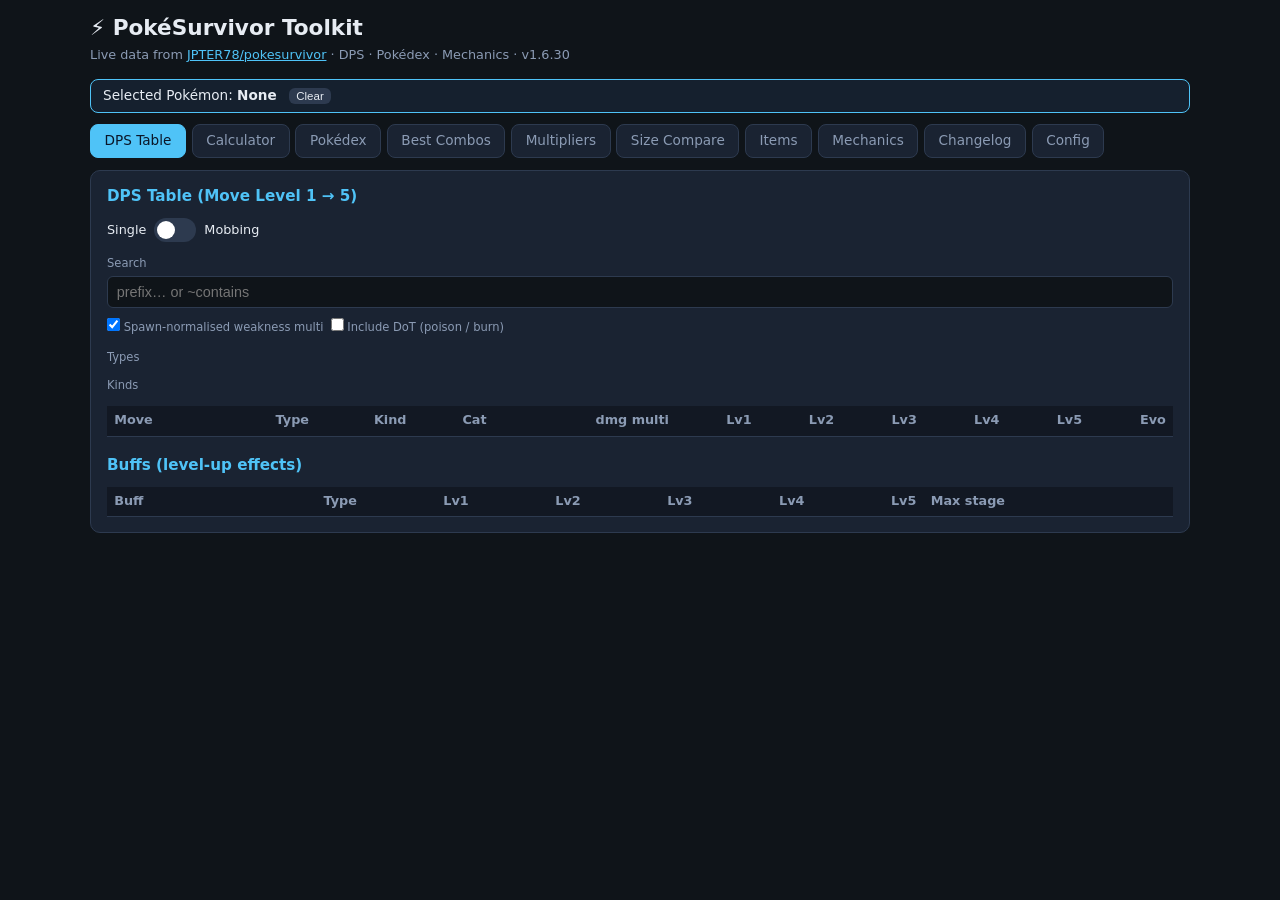
==== commit 90a1c2f0: "grok github connector sucks" ====
--- a/index.html
+++ b/index.html
@@ -4,9 +4,4321 @@
   <meta charset="UTF-8" />
   <meta name="viewport" content="width=device-width, initial-scale=1, maximum-scale=1" />
   <title>PokéSurvivor Toolkit</title>
-  <link rel="stylesheet" href="css/app.css" />
+  <style>
+:root {
+      --bg: #0f1419;
+      --card: #1a2332;
+      --border: #2d3a4f;
+      --text: #e7ecf3;
+      --muted: #8b9bb4;
+      --accent: #4fc3f7;
+      --accent2: #81c784;
+      --danger: #ef5350;
+      --warn: #ffb74d;
+      --pink: #f48fb1;
+      --pink-bg: rgba(244,143,177,0.15);
+    }
+    * { box-sizing: border-box; margin: 0; padding: 0; }
+    body {
+      font-family: 'Segoe UI', system-ui, -apple-system, sans-serif;
+      background: var(--bg);
+      color: var(--text);
+      line-height: 1.45;
+      min-height: 100vh;
+      padding: 0.75rem;
+      font-size: 14px;
+    }
+    .container { max-width: 1100px; margin: 0 auto; }
+    h1 {
+      font-size: 1.35rem;
+      margin-bottom: 0.15rem;
+      display: flex; align-items: center; gap: 0.4rem;
+    }
+    .subtitle { color: var(--muted); font-size: 0.8rem; margin-bottom: 0.9rem; }
+    .subtitle a { color: var(--accent); }
+    .tabs {
+      display: flex; gap: 0.35rem; margin-bottom: 0.75rem; flex-wrap: wrap;
+    }
+    .tab {
+      padding: 0.4rem 0.85rem;
+      border-radius: 8px;
+      background: var(--card);
+      border: 1px solid var(--border);
+      color: var(--muted);
+      cursor: pointer;
+      font-size: 0.85rem;
+      font-weight: 500;
+    }
+    .tab.active {
+      background: var(--accent);
+      color: #0a1628;
+      border-color: var(--accent);
+    }
+    .panel {
+      background: var(--card);
+      border: 1px solid var(--border);
+      border-radius: 10px;
+      padding: 0.9rem 1rem;
+      margin-bottom: 0.85rem;
+      display: none;
+    }
+    .panel.active { display: block; }
+    .panel h2 {
+      font-size: 0.95rem;
+      color: var(--accent);
+      margin-bottom: 0.65rem;
+      font-weight: 600;
+    }
+    .config-grid {
+      display: grid;
+      grid-template-columns: repeat(auto-fit, minmax(140px, 1fr));
+      gap: 0.75rem;
+      align-items: end;
+    }
+    label {
+      display: block;
+      font-size: 0.72rem;
+      color: var(--muted);
+      margin-bottom: 0.25rem;
+    }
+    input[type="number"], input[type="text"], select {
+      width: 100%;
+      padding: 0.45rem 0.55rem;
+      background: var(--bg);
+      border: 1px solid var(--border);
+      border-radius: 6px;
+      color: var(--text);
+      font-size: 0.9rem;
+    }
+    input:focus, select:focus { outline: none; border-color: var(--accent); }
+    .btn-row { display: flex; flex-wrap: wrap; gap: 0.4rem; margin-top: 0.65rem; }
+    button {
+      padding: 0.4rem 0.75rem;
+      border: none;
+      border-radius: 6px;
+      cursor: pointer;
+      font-size: 0.8rem;
+      font-weight: 500;
+    }
+    button:hover { opacity: 0.88; }
+    .btn-primary { background: var(--accent); color: #0a1628; }
+    .btn-secondary { background: var(--border); color: var(--text); }
+    .btn-success { background: var(--accent2); color: #0a1628; }
+    .status { font-size: 0.78rem; color: var(--muted); margin-top: 0.45rem; }
+    .status.ok { color: var(--accent2); }
+    .status.err { color: var(--danger); }
+    .status.loading { color: var(--warn); }
+    .filters {
+      display: flex; flex-wrap: wrap; gap: 0.45rem; margin-bottom: 0.6rem; align-items: end;
+    }
+    .filters > div { min-width: 100px; }
+    .table-wrap {
+      overflow-x: auto;
+      max-height: 58vh;
+      overflow-y: auto;
+      -webkit-overflow-scrolling: touch;
+    }
+    table {
+      width: 100%;
+      border-collapse: collapse;
+      font-size: 0.8rem;
+    }
+    th, td {
+      padding: 0.35rem 0.45rem;
+      text-align: right;
+      border-bottom: 1px solid var(--border);
+      white-space: nowrap;
+    }
+    th {
+      background: rgba(0,0,0,0.3);
+      color: var(--muted);
+      font-weight: 600;
+      position: sticky; top: 0;
+      cursor: pointer;
+      user-select: none;
+      z-index: 1;
+    }
+    th:hover { color: var(--accent); }
+    th.text-left, td.text-left { text-align: left; }
+    tr:hover td { background: rgba(79,195,247,0.06); }
+    .type-badge {
+      display: inline-block;
+      padding: 0.08rem 0.35rem;
+      border-radius: 4px;
+      font-size: 0.65rem;
+      font-weight: 600;
+      text-transform: uppercase;
+    }
+    .cat-badge {
+      font-size: 0.68rem; font-weight: 700; padding: 0.1rem 0.35rem; border-radius: 4px;
+      letter-spacing: 0.03em;
+    }
+    .cat-phy { background: rgba(239, 83, 80, 0.2); color: #ef5350; }
+    .cat-spe { background: rgba(129, 199, 132, 0.2); color: #81c784; }
+    .kind-badge { font-size: 0.68rem; color: var(--muted); }
+    .dps-high { color: var(--accent2); font-weight: 600; }
+    .dps-mid { color: var(--warn); }
+    .evolved {
+      color: var(--pink);
+      font-weight: 600;
+      cursor: help;
+      border-bottom: 1px dotted var(--pink);
+    }
+    .evolved:hover { background: var(--pink-bg); }
+    .note-list {
+      margin: 0.15rem 0 0 1rem;
+      padding: 0;
+      list-style: disc;
+    }
+    .note-list li { margin: 0.12rem 0; }
+    .note {
+      font-size: 0.75rem;
+      color: var(--muted);
+      margin-top: 0.75rem;
+      line-height: 1.55;
+    }
+    .ios-toggle-label {
+      display: flex; align-items: center; gap: 0.5rem;
+      font-size: 0.8rem; color: var(--text); cursor: pointer; user-select: none;
+    }
+    .ios-toggle {
+      position: relative; display: inline-block; width: 42px; height: 24px; flex-shrink: 0;
+    }
+    .ios-toggle input { opacity: 0; width: 0; height: 0; }
+    .ios-toggle-slider {
+      position: absolute; cursor: pointer; inset: 0;
+      background: var(--border); border-radius: 24px; transition: 0.2s;
+    }
+    .ios-toggle-slider:before {
+      content: ''; position: absolute; height: 18px; width: 18px;
+      left: 3px; bottom: 3px; background: #fff; border-radius: 50%; transition: 0.2s;
+    }
+    .ios-toggle input:checked + .ios-toggle-slider { background: var(--accent); }
+    .ios-toggle input:checked + .ios-toggle-slider:before { transform: translateX(18px); }
+    .poke-grid {
+      display: grid;
+      grid-template-columns: repeat(auto-fill, minmax(155px, 1fr));
+      gap: 0.5rem;
+    }
+    .poke-card {
+      background: var(--bg);
+      border: 1px solid var(--border);
+      border-radius: 8px;
+      padding: 0.55rem 0.65rem;
+      cursor: pointer;
+      transition: border-color 0.15s;
+    }
+    .poke-card:hover, .poke-card.selected {
+      border-color: var(--accent);
+    }
+    .poke-card .name {
+      font-weight: 600;
+      font-size: 0.85rem;
+      margin-bottom: 0.2rem;
+    }
+    .poke-card .dex { color: var(--muted); font-size: 0.7rem; }
+    .poke-card .stats {
+      font-size: 0.72rem;
+      margin-top: 0.3rem;
+      color: var(--muted);
+    }
+    .poke-card .stats strong { color: var(--text); }
+    .poke-card .types { margin-top: 0.25rem; display: flex; gap: 0.25rem; flex-wrap: wrap; }
+    .combo-list { display: flex; flex-direction: column; gap: 0.45rem; }
+    .combo-row {
+      background: var(--bg);
+      border: 1px solid var(--border);
+      border-radius: 8px;
+      padding: 0.55rem 0.7rem;
+      display: flex;
+      flex-wrap: wrap;
+      gap: 0.5rem;
+      align-items: center;
+      justify-content: space-between;
+    }
+    .combo-row .left { display: flex; flex-wrap: wrap; gap: 0.35rem; align-items: center; }
+    .combo-row .score {
+      font-weight: 700;
+      font-size: 1rem;
+      color: var(--accent2);
+    }
+    .combo-row .moves { font-size: 0.75rem; color: var(--muted); width: 100%; }
+    .rank {
+      width: 1.5rem; height: 1.5rem;
+      border-radius: 50%;
+      background: var(--border);
+      display: inline-flex; align-items: center; justify-content: center;
+      font-size: 0.7rem; font-weight: 700;
+    }
+    .rank.top1 { background: #ffd54f; color: #333; }
+    .rank.top2 { background: #b0bec5; color: #333; }
+    .rank.top3 { background: #ff8a65; color: #333; }
+    td.tip {
+      cursor: help;
+      position: relative;
+    }
+    #tt {
+      display: none;
+      position: fixed;
+      z-index: 9999;
+      max-width: min(340px, 92vw);
+      background: #0d1520;
+      border: 1px solid var(--accent);
+      border-radius: 8px;
+      padding: 0.65rem 0.75rem;
+      font-size: 0.75rem;
+      line-height: 1.45;
+      color: var(--text);
+      box-shadow: 0 8px 28px rgba(0,0,0,0.55);
+      pointer-events: none;
+      white-space: pre-wrap;
+    }
+    #tt .tt-title { color: var(--accent); font-weight: 700; margin-bottom: 0.35rem; }
+    #tt .tt-muted { color: var(--muted); }
+    #tt .tt-pink { color: var(--pink); font-weight: 600; }
+    #tt .tt-step { margin: 0.15rem 0; }
+    #tt .tt-result { color: var(--accent2); font-weight: 700; margin-top: 0.35rem; }
+    .item-row {
+      background: var(--card); border: 1px solid var(--border); border-radius: 8px;
+      padding: 0.55rem 0.7rem; margin-bottom: 0.4rem;
+    }
+    .item-row .iname { font-weight: 600; }
+    .item-row .idesc { color: var(--muted); font-size: 0.8rem; margin-top: 0.15rem; }
+    .drop-rate { font-variant-numeric: tabular-nums; }
+    .slots-wrap { display: flex; gap: 0.5rem; flex-wrap: wrap; margin-top: 0.35rem; }
+    .slot-col {
+      background: #121a24; border: 1px solid var(--border); border-radius: 8px;
+      padding: 0.35rem 0.5rem; min-width: 140px;
+    }
+    .slot-col.main { border-color: var(--accent); }
+    .slot-tag { font-size: 0.68rem; color: var(--muted); margin-bottom: 0.2rem; text-transform: uppercase; letter-spacing: 0.03em; }
+    .slot-move {
+      font-size: 0.8rem; padding: 0.15rem 0; border-bottom: 1px solid #1e2836;
+    }
+    .slot-move:last-child { border-bottom: none; }
+    .slot-move.buff { color: var(--warn); }
+    .slot-dps { color: var(--muted); font-size: 0.75rem; float: right; }
+    tr.highlight-row td { background: rgba(79,195,247,0.18) !important; outline: 1px solid var(--accent); }
+    .calc-grid { width: 100%; border-collapse: collapse; table-layout: fixed; }
+    .calc-grid th, .calc-grid td {
+      border: 1px solid var(--border); padding: 0.35rem; text-align: center;
+      vertical-align: middle; font-size: 0.78rem; height: 52px;
+    }
+    .calc-grid th { background: #121a24; color: var(--muted); font-weight: 500; }
+    .calc-grid td.cell {
+      cursor: pointer; background: var(--card);
+    }
+    .calc-grid td.cell:hover { border-color: var(--accent); }
+    .calc-grid td.cell.filled { background: #15202e; }
+    .calc-grid .cell-move { font-weight: 600; }
+    .calc-grid .cell-x {
+      float: right; cursor: pointer; color: var(--muted); font-size: 0.7rem; padding: 0 0.2rem;
+    }
+    .calc-picker {
+      margin-top: 0.5rem; max-height: 200px; overflow: auto;
+      background: var(--card); border: 1px solid var(--border); border-radius: 8px; padding: 0.4rem;
+      display: flex; flex-wrap: wrap; gap: 0.3rem;
+    }
+    .calc-picker .pick {
+      padding: 0.25rem 0.5rem; border-radius: 6px; border: 1px solid var(--border);
+      cursor: pointer; font-size: 0.75rem; background: #121a24;
+    }
+    .calc-picker .pick:hover { border-color: var(--accent); }
+    .size-tag {
+      display: inline-block; font-size: 0.65rem; padding: 0.1rem 0.35rem;
+      border-radius: 4px; margin-left: 0.25rem; font-weight: 600;
+    }
+    .size-tag.small { background: #37474f; color: #b0bec5; }
+    .size-tag.medium { background: #1b5e20; color: #a5d6a7; }
+    .size-tag.big { background: #e65100; color: #ffe0b2; }
+    .mult-super { color: #66bb6a; font-weight: 600; } /* beneficial */
+    .mult-weak { color: #ef5350; font-weight: 600; } /* detrimental */
+    .mult-neutral { color: var(--muted); }
+    #weakMatrixTable th, #weakMatrixTable td { font-size: 0.75rem; white-space: nowrap; }
+    #weakMatrixTable .avg-row td { border-top: 2px solid var(--accent); font-weight: 600; background: #121a24; }
+    #tt.pinned { pointer-events: auto; border-color: var(--warn); }
+    .poke-detail { background: var(--card); border: 1px solid var(--border); border-radius: 10px; padding: 0.75rem 1rem; }
+    tr.poke-sel td { background: rgba(79,195,247,0.12) !important; }
+    .mobbing-sub {
+      background: #121a24;
+      border: 1px solid var(--border);
+      border-radius: 8px;
+      padding: 0.55rem 0.75rem 0.65rem;
+      margin: 0.35rem 0 0.55rem;
+    }
+    .mobbing-sub-title {
+      font-size: 0.72rem;
+      font-weight: 600;
+      color: var(--accent);
+      text-transform: uppercase;
+      letter-spacing: 0.04em;
+      margin-bottom: 0.35rem;
+    }
+    .global-poke-bar {
+      background: #15202e; border: 1px solid var(--accent); border-radius: 8px;
+      padding: 0.4rem 0.75rem; margin-bottom: 0.65rem; font-size: 0.85rem;
+    }
+    .modal-backdrop {
+      position: fixed; inset: 0; background: rgba(0,0,0,0.55); z-index: 9000;
+      display: flex; align-items: center; justify-content: center; padding: 1rem;
+    }
+    .modal-card {
+      background: var(--card); border: 1px solid var(--border); border-radius: 12px;
+      padding: 0.85rem 1rem; max-width: 520px; width: 100%; max-height: 90vh; overflow: auto;
+      box-shadow: 0 12px 40px rgba(0,0,0,0.45);
+    }
+    .modal-card h3 { margin: 0 0 0.5rem; font-size: 1rem; }
+    .type-chip.disabled { opacity: 0.35; pointer-events: none; }
+    .changelog-item { margin-bottom: 0.75rem; }
+    .changelog-item .ver { color: var(--accent); font-weight: 700; }
+    .changelog-item ul { margin: 0.25rem 0 0 1.1rem; color: var(--muted); font-size: 0.85rem; }
+    .size-stage {
+      position: relative;
+      width: 100%;
+      max-width: 520px;
+      height: 520px;
+      margin: 0.75rem auto;
+      background: radial-gradient(circle at center, #15202e 0%, #0a1018 70%);
+      border: 1px solid var(--border);
+      border-radius: 12px;
+      overflow: hidden;
+    }
+    .size-stage .ring {
+      position: absolute; left: 50%; top: 50%;
+      transform: translate(-50%, -50%);
+      border: 1px solid rgba(79,195,247,0.35);
+      border-radius: 50%;
+      pointer-events: none;
+    }
+    .size-stage .ring-label {
+      position: absolute; left: 50%;
+      transform: translateX(-50%);
+      font-size: 0.65rem; color: var(--muted);
+      white-space: nowrap;
+    }
+    .size-stage .spr-wrap {
+      image-rendering: pixelated;
+      image-rendering: crisp-edges;
+    }
+    .size-stage .hit-ring {
+      position: absolute; left: 50%; top: 50%;
+      transform: translate(-50%, -50%);
+      border: 2px solid rgba(244,143,177,0.9);
+      border-radius: 50%;
+      pointer-events: none;
+    }
+    .type-chip {
+      display: inline-block; padding: 0.2rem 0.5rem; margin: 0.15rem;
+      border-radius: 999px; border: 1px solid var(--border);
+      font-size: 0.72rem; cursor: pointer; user-select: none;
+      background: var(--card); color: var(--muted);
+    }
+    .type-chip.on {
+      border-color: transparent; color: #111; font-weight: 600;
+    }
+    .poke-table th.sortable { cursor: pointer; user-select: none; white-space: nowrap; }
+    .poke-table th.sortable:hover { color: var(--accent); }
+    .poke-table th .arrow { color: var(--accent); font-size: 0.7rem; margin-left: 0.15rem; }
+    .poke-spr {
+      width: 40px; height: 40px;
+      image-rendering: pixelated;
+      image-rendering: crisp-edges;
+      background-repeat: no-repeat;
+      background-position: 0 0;
+      background-color: transparent;
+      flex-shrink: 0;
+    }
+    .poke-name-cell { display: flex; align-items: center; gap: 0.5rem; }
+    .poke-name-cell .pname { font-weight: 600; }
+    .poke-name-cell .pdex { color: var(--muted); font-size: 0.75rem; }
+    @media (max-width: 600px) {
+      body { padding: 0.5rem; font-size: 13px; }
+      h1 { font-size: 1.15rem; }
+      .table-wrap { max-height: 50vh; }
+      th, td { padding: 0.3rem 0.35rem; }
+    }
+
+/* Compact tables */
+table.compact th, table.compact td,
+.table-wrap.compact th, .table-wrap.compact td {
+  padding: 0.18rem 0.35rem;
+  font-size: 0.75rem;
+}
+.mech-groups { display: flex; flex-direction: column; gap: 0.65rem; }
+.mech-card {
+  background: var(--bg);
+  border: 1px solid var(--border);
+  border-radius: 8px;
+  padding: 0.65rem 0.8rem;
+}
+.mech-card h3 {
+  font-size: 0.88rem;
+  color: var(--accent);
+  margin-bottom: 0.35rem;
+}
+.mech-card ul { margin: 0.25rem 0 0 1.1rem; font-size: 0.8rem; color: var(--text); }
+.mech-card li { margin: 0.2rem 0; }
+.mech-card code { font-size: 0.78rem; color: var(--accent2); }
+.radar-axes { display: flex; flex-direction: column; gap: 0.35rem; }
+    .radar-axes-row { display: flex; flex-wrap: wrap; align-items: center; gap: 0.3rem 0.65rem; }
+    .radar-axes-label {
+      font-size: 0.68rem; font-weight: 700; color: var(--accent);
+      text-transform: uppercase; letter-spacing: 0.04em; min-width: 2.6rem;
+    }
+    .radar-axes label { font-size: 0.75rem; color: var(--muted); cursor: pointer; }
+
+  
+    .chip-row {
+      display: flex;
+      flex-wrap: wrap;
+      align-items: center;
+      gap: 0.3rem;
+    }
+    .kind-chip {
+      display: inline-block;
+      padding: 0.2rem 0.55rem;
+      border-radius: 999px;
+      font-size: 0.72rem;
+      font-weight: 600;
+      cursor: pointer;
+      border: 1px solid var(--border);
+      background: #15202e;
+      color: var(--muted);
+      letter-spacing: 0.02em;
+      text-transform: lowercase;
+      user-select: none;
+      white-space: nowrap;
+    }
+    .kind-chip:hover {
+      border-color: var(--accent);
+      color: var(--text);
+    }
+    .kind-chip.on {
+      background: rgba(79, 195, 247, 0.2);
+      border-color: var(--accent);
+      color: var(--accent);
+    }
+
+    tr.dps-unusable { opacity: 0.38; }
+    tr.dps-unusable td { color: var(--muted) !important; }
+    tr.dps-unusable .type-badge,
+    tr.dps-unusable .kind-badge,
+    tr.dps-unusable .cat-badge { filter: grayscale(0.6); opacity: 0.7; }
+</style>
 </head>
 <body>
-PLACEHOLDER
+
+<div class="container">
+    <h1>⚡ PokéSurvivor Toolkit</h1>
+    <p class="subtitle">
+      Live data from
+      <a href="https://github.com/JPTER78/pokesurvivor" target="_blank" rel="noopener">JPTER78/pokesurvivor</a>
+      · DPS · Pokédex · Mechanics · <span id="verInline">v1.6.30</span>
+    </p>
+
+    <div id="globalPokeBar" class="global-poke-bar">
+      Selected Pokémon: <strong id="globalPokeName">None</strong>
+      <button class="btn-secondary" style="padding:0.15rem 0.45rem;font-size:0.72rem;margin-left:0.5rem" onclick="clearGlobalPoke()">Clear</button>
+    </div>
+    <div class="tabs">
+      <div class="tab active" data-tab="dps">DPS Table</div>
+      <div class="tab" data-tab="calc">Calculator</div>
+      <div class="tab" data-tab="pokedex">Pokédex</div>
+      <div class="tab" data-tab="combos">Best Combos</div>
+      <div class="tab" data-tab="multipliers">Multipliers</div>
+      <div class="tab" data-tab="size">Size Compare</div>
+      <div class="tab" data-tab="items">Items</div>
+      <div class="tab" data-tab="mechanics">Mechanics</div>
+      <div class="tab" data-tab="changelog">Changelog</div>
+      <div class="tab" data-tab="config">Config</div>
+    </div>
+
+    <div class="panel active" id="panel-dps">
+      <h2>DPS Table (Move Level 1 → 5)</h2>
+      <div class="filters" style="align-items:flex-end">
+        <div>
+          <label class="ios-toggle-label">
+            <span>Single</span>
+            <span class="ios-toggle">
+              <input type="checkbox" id="dpsMobbing" onchange="onDpsModeChange()" />
+              <span class="ios-toggle-slider"></span>
+            </span>
+            <span>Mobbing</span>
+          </label>
+        </div>
+      </div>
+      <div id="mobbingOpts" class="mobbing-sub" style="display:none">
+        <div class="mobbing-sub-title">Mobbing</div>
+        <div class="filters" style="margin:0;align-items:flex-end">
+          <div>
+            <label>Proj hit %</label>
+            <input type="number" id="projHitPct" value="70" min="1" max="100" step="1" style="width:4.2rem" onchange="recalcAll()" />
+          </div>
+          <div>
+            <label>Avg enemy r</label>
+            <input type="number" id="avgEnemyR" value="12" min="1" max="40" step="0.5" style="width:4.2rem" onchange="recalcAll()" />
+          </div>
+        </div>
+      </div>
+      <div class="filters" style="align-items:flex-end;margin-top:0.35rem">
+        <div style="flex:1;min-width:180px">
+          <label>Search</label>
+          <input type="text" id="searchMove" placeholder="prefix… or ~contains" oninput="renderDps()" />
+        </div>
+      </div>
+      <div class="filters" style="align-items:center;margin-top:0.35rem">
+        <div>
+          <label><input type="checkbox" id="useAvgType" checked onchange="recalcAll()" /> Spawn-normalised weakness multi</label>
+        </div>
+        <div>
+          <label><input type="checkbox" id="usePoison" onchange="recalcAll()" /> Include DoT (poison / burn)</label>
+        </div>
+      </div>
+      <div style="margin:0.35rem 0 0.5rem">
+        <label style="display:block;margin-bottom:0.2rem">Types</label>
+        <div id="dpsTypeChips" class="chip-row"></div>
+      </div>
+      <div style="margin:0.15rem 0 0.55rem">
+        <label style="display:block;margin-bottom:0.2rem">Kinds</label>
+        <div id="dpsKindChips" class="chip-row kind-chips"></div>
+      </div>
+      <div class="table-wrap">
+        <table>
+          <thead>
+            <tr>
+              <th class="text-left" data-sort="name">Move</th>
+              <th data-sort="type">Type</th>
+              <th data-sort="kind">Kind</th>
+              <th data-sort="cat" title="physical | special (game m.cat)">Cat</th>
+              <th data-sort="mult" title="dmg multi — species ATK side for this cat × type × weather">dmg multi</th>
+              <th data-sort="lv1">Lv1</th>
+              <th data-sort="lv2">Lv2</th>
+              <th data-sort="lv3">Lv3</th>
+              <th data-sort="lv4">Lv4</th>
+              <th data-sort="lv5">Lv5</th>
+              <th data-sort="evo">Evo</th>
+            </tr>
+          </thead>
+          <tbody id="dpsBody"></tbody>
+        </table>
+      </div>
+      <h2 style="margin-top:1.1rem">Buffs (level-up effects)</h2>
+      <div class="table-wrap">
+        <table>
+          <thead>
+            <tr>
+              <th class="text-left">Buff</th>
+              <th>Type</th>
+              <th>Lv1</th><th>Lv2</th><th>Lv3</th><th>Lv4</th><th>Lv5</th>
+              <th class="text-left">Max stage</th>
+            </tr>
+          </thead>
+          <tbody id="buffsBody"></tbody>
+        </table>
+      </div>
+    </div>
+
+    <div class="panel" id="panel-pokedex">
+      <h2>Pokédex <span id="pokeCount" style="color:var(--muted);font-weight:400"></span></h2>
+      <div class="filters">
+        <div>
+          <label>Gen</label>
+          <select id="pokeGen" onchange="renderPokedex()">
+            <option value="">All</option>
+          </select>
+        </div>
+        <div style="flex:1;min-width:160px">
+          <label>Search</label>
+          <input type="text" id="searchPoke" placeholder="prefix… or ~contains" oninput="renderPokedex()" />
+        </div>
+      </div>
+      <div style="margin:0.35rem 0 0.5rem">
+        <label style="display:block;margin-bottom:0.25rem">Types (multi-select)</label>
+        <div id="pokeTypeChips"></div>
+        <button class="btn-secondary" style="margin-top:0.3rem;padding:0.25rem 0.55rem;font-size:0.75rem" onclick="clearPokeTypes()">Clear types</button>
+      </div>
+      <div class="filters" style="margin:0.35rem 0 0.5rem;align-items:flex-end">
+        <div>
+          <label>Baseline r</label>
+          <select id="dodgeMedianMode" onchange="onDodgeOptionsChange()">
+            <option value="pokemon" selected>All Pokémon r</option>
+            <option value="distinct">Distinct r values</option>
+          </select>
+        </div>
+        <div>
+          <label>Dodge formula</label>
+          <select id="dodgeCurve" onchange="onDodgeOptionsChange()">
+            <option value="linear">med/r</option>
+            <option value="power15" selected>(med/r)^1.5</option>
+            <option value="soft">½·(med/r)+½·(med/r)²</option>
+            <option value="area">(med/r)²</option>
+          </select>
+        </div>
+        <div class="note" id="enemySideMix" style="margin:0;width:100%"></div>
+        <div class="note" id="dodgeOptionsHint" style="margin:0;flex:1;min-width:160px"></div>
+      </div>
+      <div class="table-wrap">
+        <table class="poke-table">
+          <thead>
+            <tr>
+              <th class="sortable text-left" data-poke-sort="dex" data-col-help="National Pokédex number."># <span class="arrow"></span></th>
+              <th class="sortable text-left" data-poke-sort="name" data-col-help="Species name. Click the sprite to select.">Name <span class="arrow"></span></th>
+              <th class="text-left" data-col-help="Typing for weakness multi, weather multi, and defense mults.">Type</th>
+              <th class="sortable" data-poke-sort="pa" data-col-help="Physical attack multi (mon.pa). Used by physical moves.">PA <span class="arrow"></span></th>
+              <th class="sortable" data-poke-sort="sa" data-col-help="Special attack multi (mon.sa). Used by special moves.">SA <span class="arrow"></span></th>
+              <th class="sortable" data-poke-sort="df" data-col-help="Base Defense (mon.df). Soft guard vs physical: clamp((75/df)^0.35, 0.78–1.25).">DF <span class="arrow"></span></th>
+              <th class="sortable" data-poke-sort="sd" data-col-help="Base Sp. Defense (mon.sd). Soft guard vs special: clamp((75/sd)^0.35, 0.78–1.25).">SD <span class="arrow"></span></th>
+              <th class="sortable" data-poke-sort="hp" data-col-help="Species base HP (level gains not included).">HP <span class="arrow"></span></th>
+              <th class="sortable" data-poke-sort="spd" data-col-help="Species base speed.">SPD <span class="arrow"></span></th>
+              <th class="sortable" data-poke-sort="hit" data-col-help="Collision radius r. Rank #1 = smallest.">r <span class="arrow"></span></th>
+              <th class="sortable" data-poke-sort="typeM" data-col-help="Weakness multi (offense): spawn-weighted soft type chart.">weakness multi <span class="arrow"></span></th>
+              <th class="sortable" data-poke-sort="wxM" data-col-help="Weather multi (offense).">weather multi <span class="arrow"></span></th>
+              <th class="sortable" data-poke-sort="phyM" data-col-help="Physical dmg multi = PA × weakness multi × weather multi.">phy multi <span class="arrow"></span></th>
+              <th class="sortable" data-poke-sort="speM" data-col-help="Special dmg multi = SA × weakness multi × weather multi.">spe multi <span class="arrow"></span></th>
+              <th class="sortable" data-poke-sort="phyDefM" data-col-help="Incoming vs physical = type def × weather def × guard(DF). Lower = tankier vs physical.">phy def multi <span class="arrow"></span></th>
+              <th class="sortable" data-poke-sort="speDefM" data-col-help="Incoming vs special = type def × weather def × guard(SD). Lower = tankier vs special.">spe def multi <span class="arrow"></span></th>
+              <th class="sortable" data-poke-sort="dr" data-col-help="Damage reduction multi (incoming). Spawn-weighted: type × weather × guard(DF|SD) by enemy strong side (pa≥sa → physical). Lower = take less. ehp = dodge / dr.">dr <span class="arrow"></span></th>
+              <th class="sortable" data-poke-sort="dodge" data-col-help="Dodge factor from baseline r and formula.">dodge factor <span class="arrow"></span></th>
+              <th class="sortable" data-poke-sort="ehp" data-col-help="ehp = dodge / dr. Higher = tankier.">ehp <span class="arrow"></span></th>
+              <th class="sortable" data-poke-sort="score" data-col-help="score = √(off' × def') using max(phy,spe) multi and ehp, median-normalized.">score <span class="arrow"></span></th>
+              <th class="sortable" data-poke-sort="gen" data-col-help="Generation.">Gen <span class="arrow"></span></th>
+            </tr>
+          </thead>
+          <tbody id="pokeBody"></tbody>
+        </table>
+      </div>
+    </div>
+
+    <div class="panel" id="panel-calc">
+      <h2>DPS Calculator</h2>
+      <div class="filters" style="margin-bottom:0.55rem">
+        <div style="flex:1;min-width:180px">
+          <label>Pokémon</label>
+          <input type="text" id="calcPoke" list="calcPokeList" placeholder="Search Pokémon…" onchange="onCalcPokeChange()" oninput="onCalcPokeChange()" />
+          <datalist id="calcPokeList"></datalist>
+        </div>
+        <div id="calcPokeInfo" style="align-self:center;color:var(--muted);font-size:0.8rem"></div>
+        <div style="align-self:flex-end">
+          <button class="btn-secondary" onclick="calcClear()">Clear grid</button>
+        </div>
+      </div>
+      <div class="calc-grid-wrap">
+        <table class="calc-grid" id="calcGrid">
+          <thead>
+            <tr>
+              <th></th>
+              <th>Slot 1 · Main</th>
+              <th>Slot 2</th>
+              <th>Slot 3</th>
+              <th>Slot 4</th>
+            </tr>
+          </thead>
+          <tbody id="calcGridBody"></tbody>
+        </table>
+      </div>
+      <div id="calcPicker" class="calc-picker" style="display:none"></div>
+      <div id="calcResult" class="item-row" style="margin-top:0.55rem">
+        <div class="iname">Effective DPS: —</div>
+        <div class="idesc">Select a Pokémon and fill the grid.</div>
+      </div>
+    </div>
+
+    <div class="panel" id="panel-combos">
+      <h2>Best Type Combos</h2>
+      <div class="filters" style="margin-bottom:0.55rem;align-items:flex-end">
+        <div>
+          <label for="bondSize">Bond size (moves in active slot)</label>
+          <input type="number" id="bondSize" value="4" min="1" max="4" step="1" onchange="calcCombos()" />
+        </div>
+        <div>
+          <label class="ios-toggle-label">
+            <span class="ios-toggle">
+              <input type="checkbox" id="preferSwitchSlots" onchange="calcCombos()" />
+              <span class="ios-toggle-slider"></span>
+            </span>
+            Prefer switching active slots
+          </label>
+          <div class="note" style="margin:0.15rem 0 0;font-size:0.7rem">Off = only buffs in the active slot count. On = buffs in any slot (uptime cost).</div>
+        </div>
+        <div>
+          <button class="btn-primary" onclick="calcCombos()">Recalculate</button>
+        </div>
+      </div>
+      <div class="combo-list" id="comboList"></div>
+    </div>
+
+    <div class="panel" id="panel-size">
+      <h2>Size / Range Compare</h2>
+      <div class="filters">
+        <div style="flex:1;min-width:180px">
+          <label>Pokémon</label>
+          <input type="text" id="sizePoke" list="sizePokeList" placeholder="Search…" onchange="renderSizeView()" oninput="renderSizeView()" />
+          <datalist id="sizePokeList"></datalist>
+        </div>
+        <div id="sizePokeMeta" style="align-self:center;color:var(--muted);font-size:0.8rem"></div>
+      </div>
+      <div style="margin:0.25rem 0 0.5rem">
+        <label style="display:block;margin-bottom:0.2rem">Types (filter list)</label>
+        <div id="sizeTypeChips"></div>
+        <button class="btn-secondary" style="margin-top:0.25rem;padding:0.2rem 0.5rem;font-size:0.72rem" onclick="clearSizeTypes()">Clear types</button>
+      </div>
+      <div id="sizeView" class="size-stage"></div>
+    </div>
+
+    <div class="panel" id="panel-mechanics">
+      <h2>Game Mechanics</h2>
+      <div id="mechanicsBody" class="mech-groups"></div>
+    </div>
+
+    <div class="panel" id="panel-multipliers">
+      <h2>Multipliers</h2>
+
+      <h3 style="font-size:0.95rem;margin:0.7rem 0 0.35rem">Section A — Type chart matrix (offense + def)</h3>
+      <div id="weakAtkChips" style="margin-bottom:0.35rem"></div>
+      <button class="btn-secondary" style="padding:0.2rem 0.5rem;font-size:0.72rem;margin-bottom:0.5rem" onclick="clearWeakAtk()">Clear selection</button>
+      <div class="table-wrap compact" style="max-height:360px">
+        <table id="weakMatrixTable">
+          <thead id="weakMatrixHead"></thead>
+          <tbody id="weakMatrixBody"></tbody>
+        </table>
+      </div>
+
+      <h3 style="font-size:0.95rem;margin:1rem 0 0.35rem">Section B — Offense mults (per attack type)</h3>
+      <div class="table-wrap compact">
+        <table>
+          <thead>
+            <tr>
+              <th class="text-left">Attack type</th>
+              <th title="Spawn-weighted type multii">type multii</th>
+              <th title="Weather avg mult">weather multi</th>
+              <th title="type multii × weather multi">combined</th>
+            </tr>
+          </thead>
+          <tbody id="offenseTypeBody"></tbody>
+        </table>
+      </div>
+
+      <h3 style="font-size:0.95rem;margin:1rem 0 0.35rem">Section C — Defense mults (per your type)</h3>
+      <div class="table-wrap compact">
+        <table>
+          <thead>
+            <tr>
+              <th class="text-left">Your type(s)</th>
+              <th>type def</th>
+              <th>weather def</th>
+              <th title="type def × weather def">def multi</th>
+            </tr>
+          </thead>
+          <tbody id="defenseTypeBody"></tbody>
+        </table>
+      </div>
+
+      <h3 style="font-size:0.95rem;margin:1rem 0 0.35rem">Section C2 — Dodge factor (hitbox)</h3>
+      <div id="hitboxSummary" class="note" style="margin-top:0.25rem"></div>
+
+      <h3 style="font-size:0.95rem;margin:1rem 0 0.35rem">Section D — Enemy type weights</h3>
+      <div class="table-wrap compact">
+        <table>
+          <thead>
+            <tr>
+              <th class="text-left">Types</th>
+              <th>%</th>
+              <th class="text-left">Examples</th>
+            </tr>
+          </thead>
+          <tbody id="enemyTypeBody"></tbody>
+        </table>
+      </div>
+      <div id="weakMultiSummary" class="note" style="margin-top:0.4rem"></div>
+    </div>
+
+    <div class="panel" id="panel-items">
+      <h2>Item &amp; Ticket Drop Rates</h2>
+      <div class="table-wrap" style="max-height:none">
+        <table>
+          <thead>
+            <tr>
+              <th class="text-left">Source</th>
+              <th class="text-left">Equipable item</th>
+              <th class="text-left">Ticket ×1</th>
+              <th class="text-left">Ticket ×10</th>
+              <th class="text-left">Other</th>
+            </tr>
+          </thead>
+          <tbody id="dropBody"></tbody>
+        </table>
+      </div>
+      <h2 style="margin-top:1.1rem">Equipable items (11)</h2>
+      <div class="combo-list" id="itemList"></div>
+    </div>
+
+    <div class="panel" id="panel-changelog">
+      <h2>Changelog <span id="appVersionBadge" style="color:var(--muted);font-weight:400;font-size:0.9rem"></span></h2>
+      <div id="changelogList" class="combo-list"></div>
+    </div>
+
+    <div class="panel" id="panel-config">
+      <h2>Configuration</h2>
+      <div class="config-grid">
+        <div>
+          <label for="typeMult">Type Multiplier</label>
+          <input type="number" id="typeMult" value="1.00" min="0.3" max="2.4" step="0.1" />
+        </div>
+        <div>
+          <label for="weatherMult">Weather Multiplier (manual)</label>
+          <input type="number" id="weatherMult" value="1.00" min="0.5" max="1.5" step="0.1" />
+        </div>
+        <div>
+          <label><input type="checkbox" id="useWeatherAvg" onchange="recalcAll()" /> Use weather avg (~18% uptime, biome-weighted)</label>
+        </div>
+        <div>
+          <label for="coneHitCap">Cone/Nova same-target hit cap</label>
+          <input type="number" id="coneHitCap" value="3" min="1" max="20" step="1" />
+        </div>
+        <div>
+          <label for="trailTick">Trail patch tick (s)</label>
+          <input type="number" id="trailTick" value="0.5" min="0.1" max="2" step="0.05" />
+        </div>
+        <div>
+          <label for="refEnemyHp">Ref enemy HP (poison DoT)</label>
+          <input type="number" id="refEnemyHp" value="100" min="10" max="5000" step="10" />
+        </div>
+        <div>
+          <label for="refPlayerLvl">Ref player level (burn DoT)</label>
+          <input type="number" id="refPlayerLvl" value="20" min="1" max="100" step="1" />
+        </div>
+      </div>
+      <div class="btn-row">
+        <button class="btn-primary" onclick="recalcAll()">Recalculate</button>
+        <button class="btn-secondary" onclick="fetchAll(true)">Force reload from GitHub</button>
+      </div>
+      <div id="status" class="status">Ready. Loading data…</div>
+    </div>
+  </div>
+  <div id="tt"></div>
+  <div id="radarModal" class="modal-backdrop" style="display:none" onclick="if(event.target===this)closeRadarModal()">
+    <div class="modal-card">
+      <div style="display:flex;justify-content:space-between;align-items:center;gap:0.5rem;margin-bottom:0.4rem">
+        <h3 id="pokeDetailTitle" style="margin:0">Pokémon</h3>
+        <button class="btn-secondary" style="padding:0.2rem 0.5rem;font-size:0.75rem" onclick="closeRadarModal()">Close</button>
+      </div>
+      <div class="filters" style="margin-bottom:0.45rem;flex-wrap:wrap">
+        <div><label><input type="checkbox" id="radarAllAvg" checked onchange="drawPokeRadar()" /> All avg</label></div>
+        <div><label><input type="checkbox" id="radarTypeAvg" checked onchange="drawPokeRadar()" /> Per-type avg</label></div>
+        <div style="width:100%;font-size:0.72rem;color:var(--muted);margin-top:0.2rem">Axes</div>
+        <div id="radarAxisToggles" class="radar-axes"></div>
+      </div>
+      <div style="display:flex;gap:0.75rem;flex-wrap:wrap;align-items:flex-start;justify-content:center">
+        <canvas id="pokeRadar" width="260" height="260" style="background:#0a1018;border-radius:12px;border:1px solid var(--border)"></canvas>
+        <div id="pokeStatList" style="font-size:0.82rem;line-height:1.65;min-width:140px"></div>
+      </div>
+    </div>
+  </div>
+
+  <script>
+const APP_VERSION = '1.6.30';
+    const CHANGELOG = [
+      { v: '1.6.30', date: '2026-10-20', items: [
+        'Combo tab: with mon selected, only its learnable skills; DPS uses PA/SA by move category',
+        'DPS + Combo both use selected Pokémon PA (physical) / SA (special)'
+      ]},
+      { v: '1.6.29', date: '2026-10-20', items: [
+        'Pokédex: multiplier cells show calculation-step tooltips (n (desc) * n (desc) = n)'
+      ]},
+      { v: '1.6.28', date: '2026-10-20', items: [
+        'Ranks: competition style 1,1,1,4,5,5,7,8 (ties share min rank, then skip)'
+      ]},
+      { v: '1.6.27', date: '2026-10-20', items: [
+        'Perf: cache all Pokédex mults/scores/ranks; recompute only when data or dodge options change',
+        'Ranks: equal values share the same rank (dense ranking)'
+      ]},
+      { v: '1.6.26', date: '2026-10-20', items: [
+        'Enemy distribution live from enemies.js TIERS + spawner.js rate/DENSITY (cached 1h)'
+      ]},
+      { v: '1.6.25', date: '2026-10-20', items: [
+        'Fix radar: radarStatsFor omitted dr/phy/spe/def multis so those axes always sat at outer ring'
+      ]},
+      { v: '1.6.24', date: '2026-10-20', items: [
+        'Pokédex: sprite click = select; row click = radar',
+        'Radar defaults: HP, SPD, phy/spe multi, phy/spe def multi, dodge',
+        'Fix def multis stale/missing DF/SD — always recompute; hover shows type×wx×guard(DF/SD)'
+      ]},
+      { v: '1.6.23', date: '2026-10-20', items: [
+        'DPS: with mon selected, gray out non-learnable moves (Normal + its types)',
+        'DPS uses mon PA for physical / SA for special moves'
+      ]},
+      { v: '1.6.22', date: '2026-10-20', items: [
+        'Fix kinds multi-select: pill chips CSS + DOM build (no raw text concat)'
+      ]},
+      { v: '1.6.21', date: '2026-10-20', items: [
+        'Radar axes: 2 rows (raw PA/SA/DF/SD/HP/SPD/r + calculated multis); each togglable',
+        'Removed ATK from radar and Pokédex (use PA/SA; game uses side-specific attack)'
+      ]},
+      { v: '1.6.20', date: '2026-10-20', items: [
+        'Fix: type/kind chip builders tolerate missing args (tabs no longer crash on load)'
+      ]},
+      { v: '1.6.19', date: '2026-10-20', items: [
+        'Pokédex: dr column — spawn-weighted incoming (type × weather × guard by enemy phy/spe side)',
+        'ehp = dodge / dr; enemy physical/special mix shown from sideOf(pa/sa)'
+      ]},
+      { v: '1.6.18', date: '2026-10-20', items: [
+        'Moves: physical/special cat column; new kinds (homing, bounce, charge, spin, quake, vortex, shove, stun)',
+        'Pokédex: PA/SA/DF/SD; phy/spe dmg multi; phy/spe def multi via Stats.guard',
+        'DPS uses mon PA or SA when a Pokémon is selected'
+      ]},
+      { v: '1.6.17', date: '2026-10-19', items: [
+        'Pokédex: score composite, baseline r + formula defaults, weakness multi rename, sprite select, col-header help, r rank smallest first',
+        'DPS: Single/Mobbing row, search row, checkboxes row; kind multi-select pills; Alt-pin freezes tip',
+        'Remove outside-table bullet notes; Multipliers type chips on load'
+      ]},
+      { v: '1.6.16', date: '2026-10-18', items: [
+        'Notes: calculation meaning only, bullet lists (no UI control prose)'
+      ]},
+      { v: '1.6.15', date: '2026-10-18', items: [
+        'Remove UI control hints; mobbing settings in sub-section row',
+        'Projectile/chain/meteor DPS uses mob hit estimate directly (dmg × hits / cd)'
+      ]},
+      { v: '1.6.14', date: '2026-10-18', items: [
+        'Mobbing configs only when Mobbing on; avg enemy r prefilled from spawn×hitbox',
+        'Aura mobbing: ½-disk minus self r (selected mon or mean)',
+        'Meteor: game aim = 1 meteor per nearby enemy (reach 340), limited splash; less overrated',
+        'Selected Pokémon bar always above tabs'
+      ]},
+      { v: '1.6.13', date: '2026-10-18', items: [
+        'DPS: Single/Mobbing toggle; proj hit %; pierce/chain if primary hits; aura ½-circle, orbit ring, meteor disk estimates',
+        'DoT (poison/burn) off by default'
+      ]},
+      { v: '1.6.12', date: '2026-10-18', items: [
+        'Pokédex: dodge median (all vs distinct r) + curve (area/linear/soft/1.5) live options'
+      ]},
+      { v: '1.6.11', date: '2026-10-18', items: [
+        'Section B/C: hover steps on every mult column (type, weather, combined/def)'
+      ]},
+      { v: '1.6.10', date: '2026-10-18', items: [
+        'Multipliers B/C: steps on combined/def multi hover; short explanations above tables'
+      ]},
+      { v: '1.6.9', date: '2026-10-18', items: [
+        'ehp again higher-is-better: dodge / (type def × weather def)',
+        'Green = beneficial (high offense / low defense mult / high ehp & dodge)'
+      ]},
+      { v: '1.6.8', date: '2026-10-18', items: [
+        'Type matrix: per-type offense columns + one def column',
+        'ehp = type def × weather def × exposure (product of 3 defensive mults)'
+      ]},
+      { v: '1.6.7', date: '2026-10-18', items: [
+        'ehp = dodge / (type def × weather def) — no species HP (level HP is unbounded)'
+      ]},
+      { v: '1.6.6', date: '2026-10-18', items: [
+        'ehp = HP / (type def × weather def × exposure) — higher when you dodge more',
+        'Buff table: plain language (+% ATK/stack, max stacks, duration) instead of amt/digits'
+      ]},
+      { v: '1.6.5', date: '2026-10-18', items: [
+        'Fix EFFECT_HELP missing (DPS level hover crash)',
+        'dodge factor = median r² / r² (median=1; +10% r → 1/1.21)',
+        'ehp = type def × weather def × (r/median)²'
+      ]},
+      { v: '1.6.4', date: '2026-10-18', items: [
+        'dodge factor uses r² / median r² (area ratio)',
+        'DPS table: dmg multi hover uses tip panel; harden level tooltips'
+      ]},
+      { v: '1.6.3', date: '2026-10-18', items: [
+        'Rename hit multi → dodge factor, tank multi → ehp'
+      ]},
+      { v: '1.6.2', date: '2026-10-18', items: [
+        'dodge factor = median r² / r²',
+        'ehp = type def × weather def × dodge factor',
+        'Radar defaults use ehp'
+      ]},
+      { v: '1.6.1', date: '2026-10-18', items: [
+        'dmg multi uses species ATK mult (e.g. 1.61), not ATK/mean',
+        'Step format: 1.610 (ATK) * 1.011 (type multii) * 1.092 (weather multi) = …',
+        'Multipliers tab split into clear sections A–D'
+      ]},
+      { v: '1.6.0', date: '2026-10-16', items: [
+        'Rename: type multii / weather multi / dmg multi; add def multi (incoming)',
+        'Weakness tab → Multipliers with offense & defense tables + steps',
+        'Radar defaults: HP, SPD, dmg multi, def multi, hitbox',
+        'Defense model from player.hurt: Types.mult × Weather.mult'
+      ]},
+      { v: '1.5.1', date: '2026-10-16', items: [
+        'Pokédex: Wx (weather avg) + Mult (ATK × Cov × Wx) columns',
+        'DPS Mult always shows ATK × Cov × Wx with hover breakdown',
+        'Single-file index.html only on GitHub Pages'
+      ]},
+      { v: '1.5.0', date: '2026-10-16', items: [
+        'Mechanics tab (combat / weather / slots / hitbox from game source)',
+        'Size tab type multii-select filter; radar axis toggles',
+        'Compact tables; cleaned unused files; versions/latest snapshot'
+      ]},
+      { v: '1.4.0', date: '2026-10-16', items: [
+        'MVC layout: js/model.js (data/calc), js/view.js (render), js/controller.js (events)',
+        'Pre-MVC backup in versions/v1.3.1/',
+        'Mult column, buffs table, prefer-switch combo toggle'
+      ]},
+      { v: '1.3.1', date: '2026-10-16', items: [
+        'DPS Mult column (ATK × type × weather)',
+        'Buffs table under DPS (per-level upgrades + max stage)',
+        'Combo: buffs share move slots; prefer-switch toggle (iOS-style)',
+        'Modern toggle component for A/B preferences'
+      ]},
+      { v: '1.3.0', date: '2026-10-16', items: [
+        'Client cache (localStorage) with 1 h recheck interval — no fetch on every refresh',
+        'Weather avg multipliers from biome weights + 30-min occupancy (config + column)',
+        'Damage mult column (ATK × type × weather); compact tables',
+        'README keeps current feature list only'
+      ]},
+      { v: '1.2.0', date: '2026-10-16', items: [
+        'Radar: min–max scale (last rank → 0, best → max); per-type averages',
+        'Pokédex radar moved to popup; Use button sets global Pokémon',
+        'Type multi-select only allows real Pokémon type combos; chips always colored',
+        'Size tab sprite centering fix; Changelog tab; version history'
+      ]},
+      { v: '1.1.0', date: '2026-10-16', items: [
+        'Weakness matrix with Best / Avg-split columns',
+        'Pokédex Cov stat, ranks, radar diagram',
+        'Poison + burn DoT in DPS; special effects in tooltips',
+        'Strict prefix search (~ for contains); Size Compare tab',
+        'Calculator 4×4 grid; multi-select type filters'
+      ]},
+      { v: '1.0.0', date: '2026-10-15', items: [
+        'Initial toolkit: live GitHub data, DPS table, Pokédex, combos, items, config'
+      ]}
+    ];
+
+    let RAW = [];
+    let ALL_MOVES = [];
+    let DAMAGE_MOVES = [];
+    let globalPoke = null; // shared selection across Calc / Size / Weakness
+    let VALID_TYPE_SET = null; // Set of sorted type-combo keys from DEX
+
+    let LADDERS = {};
+    let EVO = {};
+    let EVO_MODS = {};
+    let DEX = [];
+    let ITEMS = [];
+    let SPRITE_META = {};
+    let dpsResults = [];
+    let pokeSortKey = 'dex';
+    let pokeSortDir = 1;
+    let pokeTypeSel = new Set();
+    let dpsTypeSel = new Set();
+    let dpsKindSel = new Set();
+    let sizeTypeSel = new Set();
+    let weakAtkSel = new Set();
+    let radarAxes = {
+      // raw
+      pa: false, sa: false, df: false, sd: false, hp: true, spd: true, hit: false,
+      // calculated — 4 multis + dodge
+      typeM: false, wxM: false, phyM: true, speM: true, phyDefM: true, speDefM: true, dr: false, dodge: true, ehp: false, score: false
+    };
+    let sortKey = 'lv5';
+    let TYPE_CHART = null;
+    let ENEMY_WEIGHTS = []; // [{key, types, weight, pct, examples}]
+    let AVG_TYPE_MULT = {}; // attackType -> average mult
+    let calcPoke = null; // selected mon
+    let calcPickCell = null; // {slot, row}
+    let tipPinned = false;
+
+    let sortDir = -1;
+
+    const MULT_KEYS = ['dmg','cd','speed','radius','dur','amount','arc','width','spread','life','size','rate'];
+    const ADD_KEYS = ['count','pierce','stacks'];
+
+    const TYPE_COLORS = {
+      normal:'#A8A878', fire:'#F08030', water:'#6890F0', grass:'#78C850',
+      electric:'#F8D030', ice:'#98D8D8', fighting:'#C03028', poison:'#A040A0',
+      ground:'#E0C068', flying:'#A890F0', psychic:'#F85888', bug:'#A8B820',
+      rock:'#B8A038', ghost:'#705898', dragon:'#7038F8', dark:'#705848',
+      steel:'#B8B8D0', fairy:'#EE99AC'
+    };
+
+    // Soft chart from game types.js (2→1.6, 0.5→0.6, 0→0.3)
+    const RAW_CHART = {
+      normal:   { rock: .5, ghost: 0, steel: .5 },
+      fire:     { fire: .5, water: .5, grass: 2, ice: 2, bug: 2, rock: .5, dragon: .5, steel: 2 },
+      water:    { fire: 2, water: .5, grass: .5, ground: 2, rock: 2, dragon: .5 },
+      electric: { water: 2, electric: .5, grass: .5, ground: 0, flying: 2, dragon: .5 },
+      grass:    { fire: .5, water: 2, grass: .5, poison: .5, ground: 2, flying: .5, bug: .5, rock: 2, dragon: .5, steel: .5 },
+      ice:      { fire: .5, water: .5, grass: 2, ice: .5, ground: 2, flying: 2, dragon: 2, steel: .5 },
+      fighting: { normal: 2, ice: 2, poison: .5, flying: .5, psychic: .5, bug: .5, rock: 2, ghost: 0, dark: 2, steel: 2, fairy: .5 },
+      poison:   { grass: 2, poison: .5, ground: .5, rock: .5, ghost: .5, steel: 0, fairy: 2 },
+      ground:   { fire: 2, electric: 2, grass: .5, poison: 2, flying: 0, bug: .5, rock: 2, steel: 2 },
+      flying:   { electric: .5, grass: 2, fighting: 2, bug: 2, rock: .5, steel: .5 },
+      psychic:  { fighting: 2, poison: 2, psychic: .5, dark: 0, steel: .5 },
+      bug:      { fire: .5, grass: 2, fighting: .5, poison: .5, flying: .5, psychic: 2, ghost: .5, dark: 2, steel: .5, fairy: .5 },
+      rock:     { fire: 2, ice: 2, fighting: .5, ground: .5, flying: 2, bug: 2, steel: .5 },
+      ghost:    { normal: 0, psychic: 2, ghost: 2, dark: .5 },
+      dragon:   { dragon: 2, steel: .5, fairy: 0 },
+      dark:     { fighting: .5, psychic: 2, ghost: 2, dark: .5, fairy: .5 },
+      steel:    { fire: .5, water: .5, electric: .5, ice: 2, rock: 2, steel: .5, fairy: 2 },
+      fairy:    { fire: .5, fighting: 2, poison: .5, dragon: 2, dark: 2, steel: .5 }
+    };
+    const SOFT = { 2: 1.6, 0.5: 0.6, 0: 0.3 };
+    function typeMult(atk, defTypes) {
+      const row = RAW_CHART[atk];
+      if (!row || !defTypes) return 1;
+      let m = 1;
+      for (const t of defTypes) if (row[t] != null) m *= SOFT[row[t]];
+      return Math.max(0.3, Math.min(2.4, m));
+    }
+
+    let TIERS_BST = [
+      { from: 0,   to: 70,  bst: [180, 330], cast: 7 },
+      { from: 70,  to: 160, bst: [300, 405], cast: 7 },
+      { from: 160, to: 260, bst: [385, 465], cast: 7 },
+      { from: 260, to: 380, bst: [445, 515], cast: 7 },
+      { from: 380, to: 500, bst: [495, 560], cast: 7 },
+      { from: 500, to: 1800, bst: [530, 620], cast: 7 }
+    ];
+    let SPAWN_DENSITY = 0.24;
+    let SPAWN_RATE_FN = null;
+    let RUN_END_SEC = 1800;
+
+    function spawnRate(t) {
+      if (typeof SPAWN_RATE_FN === 'function') {
+        try { return SPAWN_RATE_FN(t); } catch (e) { /* fall through */ }
+      }
+      return (1.6 + t * 0.028 + Math.pow(t / 60, 1.6) * 0.5) * SPAWN_DENSITY;
+    }
+    function tierSpawnWeight(tier) {
+      let w = 0;
+      const step = 2;
+      const t0 = +tier.from || 0;
+      const t1 = tier.to != null ? +tier.to : RUN_END_SEC;
+      for (let t = t0; t < t1; t += step) w += spawnRate(t) * step;
+      return w;
+    }
+
+    function parseEnemyTiers(src) {
+      if (!src) return null;
+      const m = src.match(/const TIERS\s*=\s*(\[[\s\S]*?\n  \]);/);
+      if (!m) return null;
+      try {
+        const raw = (0, eval)(m[1]);
+        if (!Array.isArray(raw) || !raw.length) return null;
+        return raw.map((tr, i) => ({
+          from: tr.from | 0,
+          to: i + 1 < raw.length ? (raw[i + 1].from | 0) : RUN_END_SEC,
+          bst: tr.bst,
+          cast: tr.cast != null ? tr.cast : 7
+        }));
+      } catch (e) {
+        console.warn('parseEnemyTiers', e);
+        return null;
+      }
+    }
+
+    function parseSpawnRate(src) {
+      if (!src) return false;
+      const dM = src.match(/const DENSITY\s*=\s*([0-9.]+)/);
+      if (dM) SPAWN_DENSITY = parseFloat(dM[1]) || SPAWN_DENSITY;
+      const rM = src.match(/function rate\(t\)\s*\{\s*return\s*([^;]+);/);
+      if (rM) {
+        const expr = rM[1].replace(/DENSITY/g, String(SPAWN_DENSITY));
+        try {
+          const fn = new Function('t', 'return (' + expr + ');');
+          if (fn(0) > 0) { SPAWN_RATE_FN = fn; return true; }
+        } catch (e) { console.warn('parseSpawnRate', e); }
+      }
+      return false;
+    }
+
+    function applyLiveSpawnData(enemiesSrc, spawnerSrc) {
+      const tiers = parseEnemyTiers(enemiesSrc);
+      if (tiers && tiers.length) TIERS_BST = tiers;
+      parseSpawnRate(spawnerSrc);
+    }
+
+    function sizeClass(hit) {
+      if (hit < 18) return 'small';
+      if (hit < 28) return 'medium';
+      return 'big';
+    }
+
+    /** Strict prefix search; leading ~ = contains. */
+    function matchSearch(text, query) {
+      if (!query) return true;
+      const t = String(text || '').toLowerCase();
+      const q = String(query).trim().toLowerCase();
+      if (!q) return true;
+      if (q.startsWith('~')) return t.includes(q.slice(1).trim());
+      return t.startsWith(q);
+    }
+
+    /** Selection is valid if some Pokémon has all selected types. */
+    function typesSelectionOk(selSet) {
+      if (!selSet.size) return true;
+      if (!VALID_TYPE_SET || !VALID_TYPE_SET.size) {
+        return DEX.some(p => [...selSet].every(t => p.types.includes(t)));
+      }
+      return VALID_TYPE_SET.has([...selSet].sort().join('+'));
+    }
+
+    function canToggleType(selSet, type) {
+      const next = new Set(selSet);
+      if (next.has(type)) next.delete(type);
+      else next.add(type);
+      return typesSelectionOk(next);
+    }
+
+
+    // Spanish → English (from lang-en.js). Fallback: title-case the move id.
+    let MOVE_EN = {};
+    function enName(spanishOrId, id) {
+      if (spanishOrId && MOVE_EN[spanishOrId]) return MOVE_EN[spanishOrId];
+      if (id && MOVE_EN[id]) return MOVE_EN[id];
+      if (id) return id.split('-').map(w => w.charAt(0).toUpperCase() + w.slice(1)).join(' ');
+      return spanishOrId || '?';
+    }
+
+    /** Collision radius (px world): clamp(Idle.w * 0.22, 5, 26) * PX(2) */
+    function bodyRadius(dex) {
+      const m = SPRITE_META[dex];
+      const w = (m && m.a && m.a.Idle && m.a.Idle.w) ? m.a.Idle.w : 32;
+      const base = Math.max(5, Math.min(26, w * 0.22));
+      return Math.round(base * 2 * 10) / 10; // one decimal
+    }
+
+    /** Hitbox radius for a dex entry (prefers cached p.hit). */
+    function pokeHit(p) {
+      if (p.hit != null) return p.hit;
+      return bodyRadius(p.dex);
+    }
+
+    /** Median hitbox radius across the loaded dex. */
+    function getDodgeMedianMode() {
+      const el = document.getElementById('dodgeMedianMode');
+      return (el && el.value) || 'pokemon';
+    }
+    function getDodgeCurve() {
+      const el = document.getElementById('dodgeCurve');
+      return (el && el.value) || 'power15';
+    }
+
+    function medianHitRadius() {
+      if (!DEX.length) return 1;
+      let rs = DEX.map(pokeHit).filter(r => r > 0);
+      if (getDodgeMedianMode() === 'distinct') {
+        rs = [...new Set(rs.map(r => +Number(r).toFixed(4)))];
+      }
+      rs.sort((a, b) => a - b);
+      if (!rs.length) return 1;
+      const mid = Math.floor(rs.length / 2);
+      return rs.length % 2 ? rs[mid] : (rs[mid - 1] + rs[mid]) / 2;
+    }
+
+    /**
+     * Dodge factor: higher = smaller hitbox = better.
+     * Curve options: area (med/r)², linear med/r, soft blend, (med/r)^1.5
+     */
+    function hitMulti(p) {
+      const med = medianHitRadius();
+      const r = pokeHit(p);
+      if (!med || !r) return 1;
+      const ratio = med / r;
+      const curve = getDodgeCurve();
+      if (curve === 'linear') return ratio;
+      if (curve === 'power15') return Math.pow(ratio, 1.5);
+      if (curve === 'soft') return 0.5 * ratio + 0.5 * ratio * ratio;
+      return ratio * ratio; // area
+    }
+
+    /** Exposure = 1/dodge (higher = more likely hit). */
+    function hitExposure(p) {
+      const d = hitMulti(p);
+      return d ? 1 / d : 1;
+    }
+
+    function onDodgeOptionsChange() {
+      invalidatePokeCache();
+      const med = medianHitRadius();
+      const hint = document.getElementById('dodgeOptionsHint');
+      if (hint) hint.textContent = 'baseline = ' + med.toFixed(2);
+      const sel = document.getElementById('dodgeMedianMode');
+      if (sel) {
+        const optP = sel.querySelector('option[value="pokemon"]');
+        const optD = sel.querySelector('option[value="distinct"]');
+        // temporary switch to compute both medians for labels
+        const mode = sel.value;
+        if (optP) {
+          sel.value = 'pokemon';
+          optP.textContent = 'All Pokémon r (' + medianHitRadius().toFixed(1) + ')';
+        }
+        if (optD) {
+          sel.value = 'distinct';
+          optD.textContent = 'Distinct r (' + medianHitRadius().toFixed(1) + ')';
+        }
+        sel.value = mode;
+      }
+      renderPokedex();
+      if (typeof drawPokeRadar === 'function') drawPokeRadar();
+      if (typeof renderMultipliers === 'function') renderMultipliers();
+    }
+
+    document.querySelectorAll('.tab').forEach(t => {
+      t.addEventListener('click', () => {
+        document.querySelectorAll('.tab').forEach(x => x.classList.remove('active'));
+        document.querySelectorAll('.panel').forEach(x => x.classList.remove('active'));
+        t.classList.add('active');
+        const panel = document.getElementById('panel-' + t.dataset.tab);
+        if (panel) panel.classList.add('active');
+        if (t.dataset.tab === 'mechanics' && typeof renderMechanics === 'function') renderMechanics();
+        if (t.dataset.tab === 'combos' && typeof calcCombos === 'function') calcCombos();
+      });
+    });
+
+    // Species/upgrade ATK ignored — presets removed
+
+    function applyMods(s, m) {
+      for (const k in m) {
+        if (MULT_KEYS.includes(k) && s[k] != null) s[k] *= m[k];
+        else if (ADD_KEYS.includes(k)) s[k] = (s[k] || 0) + m[k];
+        else s[k] = m[k];
+      }
+    }
+
+    function instance(def, lvl, evolved) {
+      const s = Object.assign({}, def, { lvl, evolved: false, cat: def.cat || (def.kind === 'buff' ? null : moveCat(def)) });
+      const ups = LADDERS[def.kind] || [];
+      for (let i = 0; i < lvl - 1 && i < ups.length; i++) applyMods(s, ups[i].m);
+      if (evolved && EVO[def.id] && EVO_MODS[def.kind] && lvl >= 5) {
+        applyMods(s, EVO_MODS[def.kind].m);
+        s.evolved = true;
+        s.preName = def.name;
+        s.name = EVO[def.id][0];
+      }
+      return s;
+    }
+
+    /**
+     * Pure single-target DPS approximation + a one-line expression string.
+     * Turret: max concurrent count × dmg / fire-rate (summon CD is not the attack interval).
+     * Orbit: each orb rehits every max(0.12, cd) → count × dmg / rehit.
+     * Aura: pulse every cd → dmg / cd.
+     * Trail patch: ticks every 0.5s while enemy stands in it → dmg / 0.5 (one patch).
+     */
+    // Weather avg multipliers (30 min game, biome every 240s, weather from 2:00 @ 18%/60s, ~65s dur → ~18% uptime)
+    // Derived from BIOME_W weights in weather.js; overall = (1-p_on) + p_on * E[mult|on]
+    const WEATHER_AVG_MULT = {
+      normal: 1.000, fire: 1.003, water: 0.997, electric: 1.006, grass: 1.000,
+      ice: 1.012, fighting: 1.000, poison: 1.000, ground: 1.011, flying: 1.000,
+      psychic: 1.015, bug: 1.000, rock: 1.011, ghost: 1.015, dragon: 1.000,
+      dark: 1.000, steel: 1.011, fairy: 1.015
+    };
+
+    
+    /**
+     * Mobbing hit estimate.
+     * - projectile/beam/dash/melee: hitPct × count × (1+pierce); chain: hitPct × count (all jumps if primary hits)
+     * - aura: half-disk area / enemy footprint
+     * - orbit: ring (R+size)²−(R−size)² × π / footprint
+     * - meteor/nova/mine: full disk / footprint (× count for multi-meteor)
+     */
+    function estimateMobHits(s, cfg) {
+      const kind = s.kind;
+      const p = (cfg.projHitPct != null ? cfg.projHitPct : 70) / 100;
+      const rE = cfg.avgEnemyR || 12;
+      const foot = Math.PI * rE * rE;
+      const count = Math.max(1, s.count | 0);
+      const pierce = Math.max(0, s.pierce | 0);
+      let n = 1;
+      let detail = '1 target';
+
+      if (kind === 'projectile' || kind === 'homing' || kind === 'beam' || kind === 'dash' || kind === 'melee') {
+        n = p * count * (1 + pierce);
+        detail = (cfg.projHitPct || 70) + '% hit × ' + count + ' proj × (1+' + pierce + ' pierce) = ' + n.toFixed(2);
+      } else if (kind === 'boomerang') {
+        n = p * count * 2 * (1 + pierce);
+        detail = (cfg.projHitPct || 70) + '% × ' + count + ' × 2 passes × (1+' + pierce + ' pierce) = ' + n.toFixed(2);
+      } else if (kind === 'bounce') {
+        const bounces = Math.max(0, s.bounce | 0);
+        n = p * count * (1 + bounces);
+        detail = (cfg.projHitPct || 70) + '% × ' + count + ' × (1+' + bounces + ' bounce) = ' + n.toFixed(2);
+      } else if (kind === 'chain') {
+        n = p * count;
+        detail = (cfg.projHitPct || 70) + '% primary × ' + count + ' chain (all jumps if primary hits) = ' + n.toFixed(2);
+      } else if (kind === 'aura') {
+        const R = +(s.radius || 50);
+        const rSelf = selfRadius();
+        const R2 = Math.max(0, R * R - rSelf * rSelf);
+        const area = 0.5 * Math.PI * R2; // half-disk minus self body
+        n = Math.max(1, area / foot);
+        detail = '½π(R²−r_self²) R=' + R + ' r_self=' + rSelf.toFixed(1) + ' → ' + n.toFixed(2) + ' foes';
+      } else if (kind === 'orbit') {
+        const R = +(s.radius || 60);
+        const sz = +(s.size || 8);
+        const Rout = R + sz, Rin = Math.max(0, R - sz);
+        const area = Math.PI * (Rout * Rout - Rin * Rin);
+        n = Math.max(1, area / foot);
+        detail = 'ring π(' + Rout.toFixed(0) + '²−' + Rin.toFixed(0) + '²) / πr² → ' + n.toFixed(2) + ' foes';
+      } else if (kind === 'meteor') {
+        // Game: queryCircle(player, reach=340), shuffle, assign 1 meteor per enemy up to count.
+        // Leftover meteors if fewer foes land randomly (often miss). Splash blast(r) at impact.
+        const reach = 340;
+        const R = +(s.radius || 50);
+        // Engaged density: only a fraction of the full reach disk is occupied in real fights
+        const capacity = (Math.PI * reach * reach) / foot;
+        const engaged = Math.max(1, capacity * 0.08); // ~8% fill of reach disk
+        const primaries = Math.min(count, engaged);
+        // Splash extras: theoretical πR²/foot − 1, but targets are distinct + jitter → low realized overlap
+        const splashIdeal = Math.max(0, (Math.PI * R * R) / foot - 1);
+        const splashFactor = 0.25; // overlaps / same-target waste
+        n = primaries * (1 + splashIdeal * splashFactor);
+        detail = 'meteor aim: min(' + count + ', ~' + engaged.toFixed(1) + ' near) × (1+' +
+          (splashIdeal * splashFactor).toFixed(2) + ' splash) = ' + n.toFixed(2) +
+          ' (game: 1 meteor/enemy, reach 340, random if short)';
+      } else if (kind === 'nova' || kind === 'mine' || kind === 'shove' || kind === 'spin' || kind === 'quake' || kind === 'vortex' || kind === 'stun') {
+        const R = +(s.radius || 50);
+        const area = Math.PI * R * R;
+        n = Math.max(1, area / foot);
+        detail = 'πR²(' + R + ') / πr² → ' + n.toFixed(2) + ' foes';
+      } else if (kind === 'cone') {
+        n = Math.min(count, cfg.coneHitCap || 3);
+        detail = 'cone cap ' + n + ' hits';
+      } else if (kind === 'turret') {
+        n = p;
+        detail = 'turret × ' + (cfg.projHitPct || 70) + '% hit = ' + n.toFixed(2) + '× vs ST';
+      } else if (kind === 'trail') {
+        const R = +(s.radius || s.width || 40);
+        const area = Math.PI * R * R * 0.5;
+        n = Math.max(1, area / foot);
+        detail = 'trail ~' + n.toFixed(2) + ' foes';
+      } else {
+        n = 1;
+        detail = '1 target (no mob model)';
+      }
+      return { n: Math.max(0.05, n), detail };
+    }
+
+function dpsBreakdown(s, cfg) {
+      cfg = cfg || getConfig();
+      // typeM: manual; if useAvgType, multiply by AVG_TYPE_MULT[moveType]
+      let typeFactor = cfg.typeM;
+      if (cfg.useAvgType && s.type && AVG_TYPE_MULT[s.type] != null) {
+        typeFactor = cfg.typeM * AVG_TYPE_MULT[s.type];
+      }
+      let weatherFactor = cfg.weatherM;
+      if (cfg.useWeatherAvg && s.type && WEATHER_AVG_MULT[s.type] != null) {
+        weatherFactor = WEATHER_AVG_MULT[s.type];
+      }
+      let atkUse = cfg.atk;
+      if (cfg.mon && s.cat) {
+        atkUse = (s.cat === 'special' ? (cfg.mon.sa != null ? cfg.mon.sa : cfg.mon.atk) : (cfg.mon.pa != null ? cfg.mon.pa : cfg.mon.atk)) || cfg.atk;
+      }
+      const mult = atkUse * typeFactor * weatherFactor * (1 + cfg.powerBonus);
+      const dmg = +s.dmg;
+      const cd = +s.cd;
+      const kind = s.kind;
+      const count = Math.max(1, s.count | 0);
+      const parts = [];
+      let dps = 0;
+      let poisonDps = 0;
+
+      function push(val, label) {
+        parts.push(fmt(val) + ' ' + label);
+      }
+      function expr() {
+        return parts.join(' × ').replace(' × / ', ' / ');
+      }
+
+      if (kind === 'turret') {
+        const rate = +(s.rate || 0.6);
+        dps = (count * dmg * mult) / rate;
+        push(dmg, 'dmg');
+        if (count > 1) push(count, 'turrets');
+        if (mult !== 1) push(mult, 'mult');
+        parts.push('/ ' + fmt(rate) + ' rate');
+      } else if (kind === 'orbit') {
+        // Angular speed (rad/s). Stationary enemy on the ring: orbs pass sequentially.
+        // Hit interval ≈ 2π / (count × speed). One orb contributes at a time.
+        const speed = +(s.speed || 2.5);
+        const interval = (2 * Math.PI) / (count * speed);
+        dps = (dmg * mult) / interval;
+        push(dmg, 'dmg');
+        push(count, 'orbs');
+        push(speed, 'rad/s');
+        if (mult !== 1) push(mult, 'mult');
+        parts.push('/ 2π');
+        // rewrite cleaner expr
+        parts.length = 0;
+        push(dmg, 'dmg');
+        if (mult !== 1) push(mult, 'mult');
+        parts.push('/ ' + fmt(interval) + 's (2π/(n·ω))');
+      } else if (kind === 'aura') {
+        dps = (dmg * mult) / cd;
+        push(dmg, 'dmg');
+        if (mult !== 1) push(mult, 'mult');
+        parts.push('/ ' + fmt(cd) + ' cd');
+      } else if (kind === 'trail') {
+        const tick = cfg.trailTick || 0.5;
+        dps = (dmg * mult) / tick;
+        push(dmg, 'dmg');
+        if (mult !== 1) push(mult, 'mult');
+        parts.push('/ ' + fmt(tick) + ' tick');
+      } else if (kind === 'boomerang') {
+        const hits = 2 * count;
+        dps = (dmg * hits * mult) / cd;
+        push(dmg, 'dmg');
+        push(count, 'count');
+        push(2, 'hit');
+        if (mult !== 1) push(mult, 'mult');
+        parts.push('/ ' + fmt(cd) + ' cd');
+      } else if (kind === 'cone' || kind === 'nova') {
+        const hits = Math.min(count, cfg.coneHitCap || 3);
+        dps = (dmg * hits * mult) / cd;
+        push(dmg, 'dmg');
+        push(hits, 'hit');
+        if (mult !== 1) push(mult, 'mult');
+        parts.push('/ ' + fmt(cd) + ' cd');
+      } else if (kind === 'chain' || kind === 'meteor' || kind === 'mine') {
+        dps = (dmg * mult) / cd;
+        push(dmg, 'dmg');
+        if (mult !== 1) push(mult, 'mult');
+        parts.push('/ ' + fmt(cd) + ' cd');
+      } else if (kind === 'homing') {
+        dps = (dmg * count * mult) / cd;
+        push(dmg, 'dmg');
+        if (count > 1) push(count, 'count');
+        if (mult !== 1) push(mult, 'mult');
+        parts.push('/ ' + fmt(cd) + ' cd');
+      } else if (kind === 'bounce') {
+        const bounces = Math.max(0, s.bounce | 0);
+        const hits = count * (1 + bounces);
+        dps = (dmg * hits * mult) / cd;
+        push(dmg, 'dmg');
+        push(hits, 'hits');
+        if (mult !== 1) push(mult, 'mult');
+        parts.push('/ ' + fmt(cd) + ' cd');
+      } else if (kind === 'charge') {
+        const ch = +(s.charge || 0);
+        const cycle = Math.max(0.05, cd + ch);
+        dps = (dmg * mult) / cycle;
+        push(dmg, 'dmg');
+        if (mult !== 1) push(mult, 'mult');
+        parts.push('/ ' + fmt(cycle) + 's (cd+charge)');
+      } else if (kind === 'spin' || kind === 'quake') {
+        dps = (dmg * count * mult) / cd;
+        push(dmg, 'dmg');
+        push(count, kind === 'spin' ? 'spins' : 'waves');
+        if (mult !== 1) push(mult, 'mult');
+        parts.push('/ ' + fmt(cd) + ' cd');
+      } else if (kind === 'vortex' || kind === 'shove' || kind === 'stun') {
+        // AoE pulse around self / zone: treat as dmg/cd (one proc per cast)
+        dps = (dmg * mult) / cd;
+        push(dmg, 'dmg');
+        if (mult !== 1) push(mult, 'mult');
+        parts.push('/ ' + fmt(cd) + ' cd');
+      } else {
+        // projectile, dash, melee, beam
+        dps = (dmg * count * mult) / cd;
+        push(dmg, 'dmg');
+        if (count > 1) push(count, 'count');
+        if (mult !== 1) push(mult, 'mult');
+        parts.push('/ ' + fmt(cd) + ' cd');
+      }
+
+      // Mobbing: apply estimated hits (absolute for proj/chain; ×n for per-target AoE)
+      let mobInfo = { n: 1, detail: 'single target' };
+      if (cfg.mobbing && kind !== 'buff') {
+        mobInfo = estimateMobHits(s, cfg);
+        const hits = mobInfo.n;
+        if (kind === 'projectile' || kind === 'homing' || kind === 'bounce' || kind === 'beam' || kind === 'dash' || kind === 'melee' || kind === 'chain') {
+          // ST used count as hits; replace with mob estimate (includes hit% × count × pierce)
+          dps = (dmg * hits * mult) / Math.max(0.05, cd);
+          parts.length = 0;
+          push(dmg, 'dmg');
+          push(hits, 'hits');
+          if (mult !== 1) push(mult, 'mult');
+          parts.push('/ ' + fmt(cd) + ' cd');
+        } else if (kind === 'boomerang') {
+          dps = (dmg * hits * mult) / Math.max(0.05, cd);
+          parts.length = 0;
+          push(dmg, 'dmg');
+          push(hits, 'hits');
+          if (mult !== 1) push(mult, 'mult');
+          parts.push('/ ' + fmt(cd) + ' cd');
+        } else if (kind === 'turret') {
+          const rate = +(s.rate || 0.6);
+          // hits is hit% scale; still × turret count / rate
+          dps = (count * dmg * mult * hits) / rate;
+          parts.length = 0;
+          push(dmg, 'dmg');
+          if (count > 1) push(count, 'turrets');
+          push(hits, 'hit%');
+          if (mult !== 1) push(mult, 'mult');
+          parts.push('/ ' + fmt(rate) + ' rate');
+        } else if (kind === 'orbit' || kind === 'aura' || kind === 'trail') {
+          // ST was per one enemy in range — multiply by estimated foes
+          dps *= hits;
+          parts.push('× ' + fmt(hits) + ' foes');
+        } else if (kind === 'meteor' || kind === 'nova' || kind === 'mine') {
+          dps = (dmg * hits * mult) / Math.max(0.05, cd);
+          parts.length = 0;
+          push(dmg, 'dmg');
+          push(hits, 'hits');
+          if (mult !== 1) push(mult, 'mult');
+          parts.push('/ ' + fmt(cd) + ' cd');
+        } else if (kind === 'cone') {
+          dps = (dmg * hits * mult) / Math.max(0.05, cd);
+          parts.length = 0;
+          push(dmg, 'dmg');
+          push(hits, 'hits');
+          if (mult !== 1) push(mult, 'mult');
+          parts.push('/ ' + fmt(cd) + ' cd');
+        } else {
+          dps *= hits;
+          parts.push('× ' + fmt(hits) + ' mob');
+        }
+      }
+
+      // Apps/sec helper for DoT stack building
+      function appsPerSec() {
+        let a = 1 / Math.max(0.05, cd);
+        if (kind === 'orbit') {
+          const speed = +(s.speed || 2.5);
+          a = (count * speed) / (2 * Math.PI);
+        } else if (kind === 'boomerang') a = (2 * count) / cd;
+        else if (kind === 'cone' || kind === 'nova') a = Math.min(count, cfg.coneHitCap || 3) / cd;
+        else if (kind === 'turret') a = count / (s.rate || 0.6);
+        else if (kind === 'projectile' || kind === 'melee' || kind === 'dash' || kind === 'beam') a = count / cd;
+        return a;
+      }
+
+      // Poison DoT: stacks max 8, dur 4s, tick 0.6s → maxHp*0.012*stacks + 1
+      let burnDps = 0;
+      const poisonStacks = +(s.poison || 0);
+      if (cfg.usePoison && poisonStacks > 0 && kind !== 'buff') {
+        const refHp = cfg.refEnemyHp || 100;
+        const sustained = Math.min(8, Math.max(poisonStacks, Math.floor(appsPerSec() * 4) * poisonStacks));
+        poisonDps = (refHp * 0.012 * sustained + 1) / 0.6;
+        dps += poisonDps;
+      }
+      // Burn DoT: stacks max 8, dur 3s, tick 0.5s → 1.6 * stacks * (1 + level*0.06)
+      const burnStacks = +(s.burn || 0);
+      if (cfg.usePoison && burnStacks > 0 && kind !== 'buff') {
+        const lvl = cfg.refPlayerLvl || 20;
+        const sustained = Math.min(8, Math.max(burnStacks, Math.floor(appsPerSec() * 3) * burnStacks));
+        burnDps = (1.6 * sustained * (1 + lvl * 0.06)) / 0.5;
+        dps += burnDps;
+      }
+
+      let e = expr();
+      if (poisonDps > 0) e += ' + poison ' + Math.round(poisonDps);
+      if (burnDps > 0) e += ' + burn ' + Math.round(burnDps);
+      return {
+        dps, expr: e, poisonDps, burnDps, radius: s.radius, mobHits: mobInfo.n, mobDetail: mobInfo.detail,
+        effects: {
+          poison: poisonStacks, burn: burnStacks,
+          slow: s.slow || 0, knock: s.knock || 0,
+          homing: s.homing || 0, hex: s.hex || 0
+        }
+      };
+    }
+
+    function singleTargetDPS(s, cfg) {
+      return dpsBreakdown(s, cfg).dps;
+    }
+
+    /** Compact props line: count, pierce, rate, dur, etc. */
+    function propsLine(s) {
+      const bits = [];
+      if (s.count != null && s.count > 0) bits.push('count ' + s.count);
+      if (s.pierce != null && s.pierce > 0) bits.push('pierce ' + s.pierce);
+      if (s.rate != null) bits.push('rate ' + fmt(s.rate) + 's');
+      if (s.dur != null) bits.push('dur ' + fmt(s.dur) + 's');
+      if (s.radius != null && ['melee','aura','orbit','dash','mine','meteor','trail'].includes(s.kind))
+        bits.push('r ' + Math.round(s.radius));
+      if (s.width != null) bits.push('w ' + Math.round(s.width));
+      if (s.arc != null && s.kind === 'melee') bits.push('arc ' + fmt(s.arc));
+      return bits.length ? bits.join(' · ') : '';
+    }
+
+    function ladderText(kind, index) {
+      const ups = LADDERS[kind] || [];
+      if (index < 0 || index >= ups.length) return null;
+      const t = ups[index].t;
+      return MOVE_EN[t] || t;
+    }
+
+    const EFFECT_HELP = {
+      poison: 'DoT ≈ % of ref enemy HP per tick (config Ref enemy HP).',
+      burn: 'DoT scales with player level (config Ref player level).',
+      slow: 'Reduces enemy move speed while active.',
+      knock: 'Knockback on hit; higher values push farther.',
+      homing: 'Projectiles track targets; improves hit reliability.',
+      hex: 'Extra damage multiplier vs affected targets.'
+    };
+
+    function buildLevelTooltip(def, lvl, cfg) {
+      if (!def) return '';
+      const s = instance(def, lvl, false);
+      if (!s) return '';
+      let bd;
+      try { bd = dpsBreakdown(s, cfg); } catch (err) { return '<div class="tt-title">Error</div><div class="tt-muted">' + err.message + '</div>'; }
+      const lines = [];
+      lines.push('<div class="tt-title">' + enName(def.name, def.id) + ' · Lv' + lvl + '</div>');
+      const props = propsLine(s);
+      if (props) lines.push('<div class="tt-muted">' + props + '</div>');
+      if (lvl > 1) {
+        const txt = ladderText(def.kind, lvl - 2);
+        if (txt) lines.push('<div class="tt-step">Lv' + lvl + ': ' + txt + '</div>');
+      }
+      lines.push('<div class="tt-result">' + bd.expr + ' = ' + Math.round(bd.dps) + '</div>');
+      if (bd.mobDetail && cfg.mobbing) {
+        lines.push('<div class="tt-muted">Mob hits: ' + bd.mobDetail + '</div>');
+      }
+      // Effect explanations
+      const eff = bd.effects || {};
+      const notes = [];
+      if (eff.poison) notes.push('<b>poison ' + eff.poison + '</b>: ' + EFFECT_HELP.poison);
+      if (eff.burn) notes.push('<b>burn ' + eff.burn + '</b>: ' + EFFECT_HELP.burn);
+      if (eff.slow) notes.push('<b>slow ' + eff.slow + '</b>: ' + EFFECT_HELP.slow);
+      if (eff.knock) notes.push('<b>knock ' + eff.knock + '</b>: ' + EFFECT_HELP.knock);
+      if (eff.homing) notes.push('<b>homing ' + eff.homing + '</b>: ' + EFFECT_HELP.homing);
+      if (eff.hex) notes.push('<b>hex ×' + eff.hex + '</b>: ' + EFFECT_HELP.hex);
+      if (notes.length) {
+        lines.push('<div class="tt-muted" style="margin-top:0.35rem;border-top:1px solid #1e2836;padding-top:0.3rem">' +
+          notes.map(n => '<div style="margin:0.15rem 0">' + n + '</div>').join('') + '</div>');
+      }
+      lines.push('<div class="tt-muted" style="margin-top:0.25rem;font-size:0.65rem">Hold Alt to pin · Esc to close</div>');
+      return lines.join('');
+    }
+
+
+    function buildEvoTooltip(def, cfg) {
+      if (!EVO[def.id] || !EVO_MODS[def.kind]) return '';
+      const evoName = enName(EVO[def.id][0], def.id);
+      const s = instance(def, 5, true);
+      const bd = dpsBreakdown(s, cfg);
+      const evoTxt = MOVE_EN[EVO_MODS[def.kind].t] || EVO_MODS[def.kind].t;
+      const lines = [];
+      lines.push('<div class="tt-title tt-pink">' + evoName + '</div>');
+      const props = propsLine(s);
+      if (props) lines.push('<div class="tt-muted">' + props + '</div>');
+      lines.push('<div class="tt-step">' + evoTxt + '</div>');
+      lines.push('<div class="tt-result">' + bd.expr + ' = ' + Math.round(bd.dps) + '</div>');
+      if (bd.mobDetail && cfg.mobbing) {
+        lines.push('<div class="tt-muted">Mob hits: ' + bd.mobDetail + '</div>');
+      }
+      return lines.join('');
+    }
+
+    function fmt(n) {
+      if (n == null || isNaN(n)) return '?';
+      return (Math.round(n * 100) / 100).toString();
+    }
+
+    // Tooltip positioning
+    const ttEl = () => document.getElementById('tt');
+    function showTip(html, x, y) {
+      const el = ttEl();
+      el.innerHTML = html;
+      el.style.display = 'block';
+      if (tipPinned) return; // keep pinned screen position
+      const pad = 12;
+      let left = x + pad, top = y + pad;
+      requestAnimationFrame(() => {
+        if (tipPinned) return;
+        const r = el.getBoundingClientRect();
+        if (left + r.width > window.innerWidth - 8) left = x - r.width - pad;
+        if (top + r.height > window.innerHeight - 8) top = y - r.height - pad;
+        if (left < 8) left = 8;
+        if (top < 8) top = 8;
+        el.style.left = left + 'px';
+        el.style.top = top + 'px';
+      });
+    }
+    function hideTip(force) {
+      if (tipPinned && !force) return;
+      tipPinned = false;
+      const el = ttEl();
+      el.style.display = 'none';
+      el.classList.remove('pinned');
+    }
+    document.addEventListener('scroll', () => hideTip(true), true);
+    document.addEventListener('keydown', e => {
+      if (e.key === 'Alt') {
+        tipPinned = true;
+        const el = ttEl();
+        if (el.style.display === 'block') el.classList.add('pinned');
+      }
+      if (e.key === 'Escape') hideTip(true);
+    });
+    document.addEventListener('click', e => {
+      if (tipPinned && !ttEl().contains(e.target)) hideTip(true);
+      else if (!tipPinned) hideTip(true);
+    });
+
+    function getConfig() {
+      const bondEl = document.getElementById('bondSize');
+      const bondSize = Math.max(1, Math.min(4, parseInt(bondEl && bondEl.value, 10) || 4));
+      const useAvg = document.getElementById('useAvgType');
+      const usePoi = document.getElementById('usePoison');
+      const refHp = document.getElementById('refEnemyHp');
+      const mon = (typeof globalPoke !== 'undefined' && globalPoke) || (typeof calcPoke !== 'undefined' && calcPoke) || null;
+      // atk fallback = max(PA, SA); dpsBreakdown picks PA or SA by move cat
+      let atkFallback = 1;
+      if (mon) {
+        const pa = mon.pa != null ? +mon.pa : (mon.atk || 1);
+        const sa = mon.sa != null ? +mon.sa : (mon.atk || 1);
+        atkFallback = Math.max(pa, sa) || 1;
+      }
+      return {
+        atk: atkFallback,
+        mon: mon,
+        typeM: parseFloat(document.getElementById('typeMult').value) || 1,
+        weatherM: parseFloat(document.getElementById('weatherMult').value) || 1,
+        powerBonus: 0,
+        coneHitCap: Math.max(1, parseInt(document.getElementById('coneHitCap').value, 10) || 3),
+        trailTick: Math.max(0.05, parseFloat(document.getElementById('trailTick').value) || 0.5),
+        bondSize,
+        numSlots: 4,
+        useAvgType: !!(useAvg && useAvg.checked),
+        usePoison: !!(usePoi && usePoi.checked),
+        useWeatherAvg: !!(document.getElementById('useWeatherAvg') && document.getElementById('useWeatherAvg').checked),
+        refEnemyHp: refHp ? (parseFloat(refHp.value) || 100) : 100,
+        refPlayerLvl: parseFloat((document.getElementById('refPlayerLvl') || {}).value) || 20,
+        mobbing: !!(document.getElementById('dpsMobbing') && document.getElementById('dpsMobbing').checked),
+        projHitPct: Math.max(1, Math.min(100, parseFloat((document.getElementById('projHitPct') || {}).value) || 70)),
+        avgEnemyR: Math.max(1, parseFloat((document.getElementById('avgEnemyR') || {}).value) || 12)
+      };
+    }
+
+    function onDpsModeChange() {
+      const mob = document.getElementById('dpsMobbing');
+      const on = !!(mob && mob.checked);
+      const opts = document.getElementById('mobbingOpts');
+      if (opts) opts.style.display = on ? 'block' : 'none';
+      if (on) prefillAvgEnemyR();
+      recalcAll();
+    }
+
+    /** Spawn-weighted mean hitbox of dex mons matching each enemy type combo. */
+    function prefillAvgEnemyR() {
+      const el = document.getElementById('avgEnemyR');
+      if (!el || !DEX.length) return;
+      let sum = 0, wsum = 0;
+      const weights = ENEMY_WEIGHTS.length ? ENEMY_WEIGHTS : [{ types: ['normal'], pct: 100 }];
+      for (const e of weights) {
+        const types = e.types || [];
+        const mons = DEX.filter(p => {
+          if (!types.length) return true;
+          // match if mon shares any type with the spawn combo
+          return types.some(t => (p.types || []).includes(t));
+        });
+        const rs = mons.map(pokeHit).filter(r => r > 0);
+        if (!rs.length) continue;
+        const avg = rs.reduce((a, b) => a + b, 0) / rs.length;
+        const w = e.pct || 1;
+        sum += w * avg;
+        wsum += w;
+      }
+      if (!wsum) {
+        const all = DEX.map(pokeHit).filter(r => r > 0);
+        if (all.length) {
+          sum = all.reduce((a, b) => a + b, 0);
+          wsum = all.length;
+        }
+      }
+      if (wsum) el.value = (sum / wsum).toFixed(1);
+    }
+
+    function meanPokeRadius() {
+      if (!DEX.length) return 12;
+      const rs = DEX.map(pokeHit).filter(r => r > 0);
+      return rs.length ? rs.reduce((a, b) => a + b, 0) / rs.length : 12;
+    }
+
+    function selfRadius() {
+      const p = globalPoke || calcPoke;
+      if (p) return pokeHit(p);
+      return meanPokeRadius();
+    }
+
+    // Calculator state: 4 slots, each an array of {id, evolved}
+    let calcSlotsState = [[], [], [], []];
+
+    // Client-side cache (localStorage) with recheck interval — avoids refetching the repo on every refresh
+    const CACHE_KEY = 'pstk_data_v1';
+    const CACHE_TTL_MS = 60 * 60 * 1000; // 1 hour
+
+    function loadCache() {
+      try {
+        const raw = localStorage.getItem(CACHE_KEY);
+        if (!raw) return null;
+        const obj = JSON.parse(raw);
+        if (!obj || !obj.ts || !obj.movesSrc || !obj.dexSrc) return null;
+        return obj;
+      } catch (e) { return null; }
+    }
+    function saveCache(data) {
+      try {
+        localStorage.setItem(CACHE_KEY, JSON.stringify({ ...data, ts: Date.now() }));
+      } catch (e) { /* quota */ }
+    }
+
+    async function fetchAll(force = false) {
+      const status = document.getElementById('status');
+      status.className = 'status loading';
+
+      const cached = !force ? loadCache() : null;
+      const age = cached ? (Date.now() - cached.ts) : Infinity;
+      const useCache = cached && age < CACHE_TTL_MS;
+
+      if (useCache) {
+        status.textContent = 'Loaded from cache (' + Math.round(age / 60000) + ' min old). Recheck every 1 h.';
+      } else {
+        status.textContent = force ? 'Force-refreshing from GitHub…' : 'Fetching moves, pokedex, enemies, spawner…';
+      }
+
+      try {
+        let movesSrc, dexSrc, langSrc, itemsSrc, metaSrc, enemiesSrc = '', spawnerSrc = '';
+        if (useCache) {
+          movesSrc = cached.movesSrc;
+          dexSrc = cached.dexSrc;
+          langSrc = cached.langSrc || '';
+          itemsSrc = cached.itemsSrc || '';
+          metaSrc = cached.metaSrc || '';
+          enemiesSrc = cached.enemiesSrc || '';
+          spawnerSrc = cached.spawnerSrc || '';
+        } else {
+          const ts = Date.now();
+          const [movesRes, dexRes, langRes, itemsRes, metaRes] = await Promise.all([
+            fetch('https://raw.githubusercontent.com/JPTER78/pokesurvivor/main/js/data/moves.js?' + ts),
+            fetch('https://raw.githubusercontent.com/JPTER78/pokesurvivor/main/js/data/pokedex.js?' + ts),
+            fetch('https://raw.githubusercontent.com/JPTER78/pokesurvivor/main/js/data/lang-en.js?' + ts),
+            fetch('https://raw.githubusercontent.com/JPTER78/pokesurvivor/main/js/data/items.js?' + ts),
+            fetch('https://raw.githubusercontent.com/JPTER78/pokesurvivor/main/js/data/sprites-meta.js?' + ts)
+          ]);
+          if (!movesRes.ok) throw new Error('moves.js HTTP ' + movesRes.status);
+          if (!dexRes.ok) throw new Error('pokedex.js HTTP ' + dexRes.status);
+
+          movesSrc = await movesRes.text();
+          dexSrc = await dexRes.text();
+          langSrc = langRes.ok ? await langRes.text() : '';
+          itemsSrc = itemsRes.ok ? await itemsRes.text() : '';
+          metaSrc = metaRes.ok ? await metaRes.text() : '';
+          enemiesSrc = (typeof enemiesRes !== 'undefined' && enemiesRes.ok) ? await enemiesRes.text() : '';
+          spawnerSrc = (typeof spawnerRes !== 'undefined' && spawnerRes.ok) ? await spawnerRes.text() : '';
+          saveCache({ movesSrc, dexSrc, langSrc, itemsSrc, metaSrc, enemiesSrc, spawnerSrc });
+        }
+
+        // Build Spanish → English map from lang-en.js
+        MOVE_EN = {};
+        if (langSrc) {
+          const re = /'([^'\\]*(?:\\.[^'\\]*)*)':\s*'([^'\\]*(?:\\.[^'\\]*)*)'/g;
+          let m;
+          while ((m = re.exec(langSrc)) !== null) {
+            MOVE_EN[m[1]] = m[2].replace(/\\'/g, "'");
+          }
+        }
+
+        // Items
+        ITEMS = [];
+        if (itemsSrc) {
+          const listMatch = itemsSrc.match(/const LIST\s*=\s*(\[[\s\S]*?\]);/);
+          if (listMatch) {
+            try {
+              // Strip on/off function bodies for safe eval of id/name/desc only
+              const cleaned = listMatch[1]
+                .replace(/on:\s*[^,}]*(?:,|\})/g, '')
+                .replace(/off:\s*[^,}]*(?:,|\})/g, '')
+                .replace(/,\s*}/g, '}')
+                .replace(/,\s*]/g, ']');
+              // Manual parse: { id: '...', name: '...', desc: '...' }
+              const itemRe = /\{\s*id:\s*'([^']+)'\s*,\s*name:\s*'([^']+)'\s*,\s*desc:\s*'([^']*)'/g;
+              let im;
+              while ((im = itemRe.exec(itemsSrc)) !== null) {
+                ITEMS.push({ id: im[1], name: MOVE_EN[im[2]] || im[2], desc: MOVE_EN[im[3]] || im[3], rawName: im[2] });
+              }
+            } catch (e) { console.warn('items parse', e); }
+          }
+        }
+
+        // Sprite meta: only Idle widths for hitbox (full object is huge)
+        SPRITE_META = {};
+        if (metaSrc) {
+          // Each entry starts with `N: {"s":...,"a":{"Idle":{"w":WW,...`
+          const wr = /(\d+):\s*\{"s":\d+,"a":\{"Idle":\{"w":(\d+),"h":(\d+),"n":(\d+)/g;
+          let wm;
+          while ((wm = wr.exec(metaSrc)) !== null) {
+            SPRITE_META[+wm[1]] = { a: { Idle: { w: +wm[2], h: +wm[3], n: +wm[4] } } };
+          }
+          if (!Object.keys(SPRITE_META).length) {
+            const wr2 = /(\d+):\s*\{[\s\S]*?"Idle":\{"w":(\d+),"h":(\d+)/g;
+            while ((wm = wr2.exec(metaSrc)) !== null) {
+              if (!SPRITE_META[+wm[1]]) SPRITE_META[+wm[1]] = { a: { Idle: { w: +wm[2], h: +wm[3], n: 1 } } };
+            }
+          }
+        }
+
+        const laddersMatch = movesSrc.match(/const LADDERS\s*=\s*(\{[\s\S]*?\n  \});/);
+        if (!laddersMatch) throw new Error('LADDERS not found');
+        const rawStart = movesSrc.indexOf('const RAW = [');
+        const rawEnd = movesSrc.indexOf('];', movesSrc.indexOf('hex:'));
+        if (rawStart < 0 || rawEnd < 0) throw new Error('RAW not found');
+        const rawStr = movesSrc.slice(rawStart + 'const RAW = '.length, rawEnd + 1);
+
+        const evoMatch = movesSrc.match(/const EVO\s*=\s*(\{[\s\S]*?\n  \});/);
+        const evoModsMatch = movesSrc.match(/const EVO_MODS\s*=\s*(\{[\s\S]*?\n  \});/);
+
+        LADDERS = (0, eval)('(' + laddersMatch[1] + ')');
+        const R = (0, eval)(rawStr);
+        EVO = evoMatch ? (0, eval)('(' + evoMatch[1] + ')') : {};
+        EVO_MODS = evoModsMatch ? (0, eval)('(' + evoModsMatch[1] + ')') : {};
+
+        // Physical move set from game moves.js (rest are special; buffs null)
+        let PHYSICAL = new Set();
+        const physMatch = movesSrc.match(/PHYSICAL\s*=\s*new Set\(\[([\s\S]*?)\]\)/);
+        if (physMatch) {
+          const ids = physMatch[1].match(/'([^']+)'/g) || [];
+          PHYSICAL = new Set(ids.map(s => s.slice(1, -1)));
+        }
+        for (const m of R) {
+          m.cat = m.kind === 'buff' ? null : (PHYSICAL.has(m.id) ? 'physical' : 'special');
+          if (m.kind !== 'melee') continue;
+          m.dmg = Math.round(m.dmg * 1.2);
+          if (m.radius) m.radius = Math.round(m.radius * 1.25);
+          if (m.arc) m.arc = Math.min(3, +(m.arc * 1.25).toFixed(2));
+        }
+        RAW = R.filter(m => m && m.id);
+        ALL_MOVES = RAW.slice();
+        // DPS table uses damaging moves; buffs still available for calculator/combos
+        DAMAGE_MOVES = RAW.filter(m => m.kind !== 'buff' && m.dmg != null);
+
+        const dexMatch = dexSrc.match(/G\.DEX\s*=\s*(\[[\s\S]*?\]);/);
+        if (!dexMatch) throw new Error('G.DEX not found');
+        DEX = (0, eval)(dexMatch[1]);
+
+        status.className = 'status ok';
+        // Attach hitbox + size class
+        for (const p of DEX) {
+          p.hit = bodyRadius(p.dex);
+          p.size = sizeClass(p.hit);
+          // numeric coerce defense stats (pokedex.js: df / sd)
+          if (p.df != null) p.df = +p.df;
+          if (p.sd != null) p.sd = +p.sd;
+          if (p.pa != null) p.pa = +p.pa;
+          if (p.sa != null) p.sa = +p.sa;
+        }
+        buildEnemyWeights();
+        ensureEnemyAttackProfile(true);
+        invalidatePokeCache();
+        const mixEl = document.getElementById('enemySideMix');
+        if (mixEl) {
+          mixEl.textContent = 'Enemy mix (live tiers×spawn rate): physical ' +
+            (100 * ENEMY_PHY_WEIGHT).toFixed(1) + '% · special ' +
+            (100 * ENEMY_SPE_WEIGHT).toFixed(1) + '% · ' +
+            TIERS_BST.length + ' tiers · density ' + SPAWN_DENSITY;
+        }
+        for (const p of DEX) {
+          p.cov = coverageScore(p.types);
+        }
+        // ranks for stats (1 = best)
+        function rankBy(key, higherBetter) {
+          const sorted = [...DEX].sort((a, b) => higherBetter ? (b[key] - a[key]) : (a[key] - b[key]));
+          const map = new Map();
+          sorted.forEach((p, i) => map.set(p.dex, i + 1));
+          return map;
+        }
+        const rAtk = rankBy('atk', true), rHp = rankBy('hp', true), rSpd = rankBy('spd', true);
+        const rHit = rankBy('hit', false), rCov = rankBy('cov', true); // hit: #1 = smallest
+        for (const p of DEX) {
+          p.ranks = { atk: rAtk.get(p.dex), hp: rHp.get(p.dex), spd: rSpd.get(p.dex), hit: rHit.get(p.dex), cov: rCov.get(p.dex) };
+        }
+        VALID_TYPE_SET = new Set();
+        for (const p of DEX) {
+          const ts = [...p.types].sort();
+          // all non-empty subsets of the mon's types are "reachable" selections
+          const n = ts.length;
+          for (let mask = 1; mask < (1 << n); mask++) {
+            const sub = [];
+            for (let i = 0; i < n; i++) if (mask & (1 << i)) sub.push(ts[i]);
+            VALID_TYPE_SET.add(sub.join('+'));
+          }
+        }
+        status.textContent = 'Loaded ' + RAW.length + ' moves · ' + DEX.length + ' Pokémon · ' + ITEMS.length + ' items · EN · ' + new Date().toLocaleTimeString();
+
+        populateFilters();
+        recalcAll();
+      } catch (err) {
+        console.error(err);
+        status.className = 'status err';
+        status.textContent = 'Fetch failed: ' + err.message;
+      }
+    }
+
+    function populateFilters() {
+      const types = [...new Set(RAW.map(m => m.type))].sort();
+      const kinds = [...new Set((DAMAGE_MOVES.length ? DAMAGE_MOVES : RAW).map(m => m.kind).filter(k => k !== 'buff'))].sort();
+      const gens = [...new Set(DEX.map(p => p.gen))].sort((a,b)=>a-b);
+      const allTypes = [...new Set(DEX.flatMap(p => p.types))].sort();
+
+      function fill(id, opts, allLabel) {
+        const sel = document.getElementById(id);
+        sel.innerHTML = '<option value="">' + allLabel + '</option>';
+        opts.forEach(v => {
+          const o = document.createElement('option');
+          o.value = v; o.textContent = v;
+          sel.appendChild(o);
+        });
+      }
+      buildDpsKindChips(kinds);
+      fill('pokeGen', gens, 'All gens');
+      buildPokeTypeChips(allTypes);
+      buildDpsTypeChips(types);
+      buildSizeTypeChips(allTypes);
+    }
+
+    function styleTypeChip(el, t, selected) {
+      const c = TYPE_COLORS[t] || '#888';
+      el.style.setProperty('--tc', c);
+      if (selected) {
+        el.classList.add('on');
+        el.style.background = c;
+        el.style.color = '#111';
+        el.style.borderColor = c;
+      } else {
+        el.classList.remove('on');
+        el.style.background = c + '33';
+        el.style.color = c;
+        el.style.borderColor = c + '66';
+      }
+    }
+
+    function refreshChipDisabled(box, selSet) {
+      if (!box) return;
+      box.querySelectorAll('.type-chip').forEach(el => {
+        const t = el.dataset.type;
+        const ok = canToggleType(selSet, t);
+        el.classList.toggle('disabled', !ok && !selSet.has(t));
+      });
+    }
+
+    function buildPokeTypeChips(allTypes) {
+      const box = document.getElementById('pokeTypeChips');
+      if (!box) return;
+      if (!allTypes || !allTypes.length) allTypes = Object.keys(TYPE_COLORS || {});
+      box.innerHTML = allTypes.map(t => {
+        const c = TYPE_COLORS[t] || '#888';
+        return '<span class="type-chip" data-type="' + t + '">' + t + '</span>';
+      }).join('');
+      box.querySelectorAll('.type-chip').forEach(el => {
+        const t = el.dataset.type;
+        styleTypeChip(el, t, pokeTypeSel.has(t));
+        el.addEventListener('click', () => {
+          if (!canToggleType(pokeTypeSel, t) && !pokeTypeSel.has(t)) return;
+          if (pokeTypeSel.has(t)) pokeTypeSel.delete(t);
+          else pokeTypeSel.add(t);
+          styleTypeChip(el, t, pokeTypeSel.has(t));
+          refreshChipDisabled(box, pokeTypeSel);
+          renderPokedex();
+        });
+      });
+      refreshChipDisabled(box, pokeTypeSel);
+    }
+
+    function clearPokeTypes() {
+      pokeTypeSel.clear();
+      document.querySelectorAll('#pokeTypeChips .type-chip').forEach(el => {
+        el.classList.remove('on');
+        el.style.background = '';
+        el.style.color = '';
+      });
+      renderPokedex();
+    }
+
+    function buildDpsTypeChips(types) {
+      const box = document.getElementById('dpsTypeChips');
+      if (!box) return;
+      if (!types || !types.length) types = Object.keys(TYPE_COLORS || {});
+      box.innerHTML = types.map(t => '<span class="type-chip" data-type="' + t + '">' + t + '</span>').join('');
+      box.querySelectorAll('.type-chip').forEach(el => {
+        const t = el.dataset.type;
+        styleTypeChip(el, t, dpsTypeSel.has(t));
+        el.addEventListener('click', () => {
+          // Move types are independent — no combo restriction on DPS filter
+          if (dpsTypeSel.has(t)) dpsTypeSel.delete(t);
+          else dpsTypeSel.add(t);
+          styleTypeChip(el, t, dpsTypeSel.has(t));
+          renderDps();
+        });
+      });
+    }
+
+    function buildDpsKindChips(kinds) {
+      const box = document.getElementById('dpsKindChips');
+      if (!box) return;
+      let list = Array.isArray(kinds) ? kinds.filter(Boolean) : [];
+      if (!list.length && typeof RAW !== 'undefined' && RAW.length) {
+        list = [...new Set(RAW.map(m => m.kind).filter(k => k && k !== 'buff'))].sort();
+      }
+      box.innerHTML = '';
+      list.forEach(k => {
+        const el = document.createElement('span');
+        el.className = 'kind-chip' + (dpsKindSel.has(k) ? ' on' : '');
+        el.dataset.kind = k;
+        el.textContent = k;
+        el.addEventListener('click', () => {
+          if (dpsKindSel.has(k)) dpsKindSel.delete(k); else dpsKindSel.add(k);
+          el.classList.toggle('on', dpsKindSel.has(k));
+          renderDps();
+        });
+        box.appendChild(el);
+      });
+    }
+
+    function clearDpsTypes() {
+      dpsTypeSel.clear();
+      document.querySelectorAll('#dpsTypeChips .type-chip').forEach(el => {
+        el.classList.remove('on');
+        el.style.background = '';
+        el.style.color = '';
+      });
+      renderDps();
+    }
+
+    function buildSizeTypeChips(allTypes) {
+      const box = document.getElementById('sizeTypeChips');
+      if (!box) return;
+      if (!allTypes || !allTypes.length) allTypes = Object.keys(TYPE_COLORS || {});
+      box.innerHTML = '';
+      allTypes.forEach(t => {
+        const el = document.createElement('span');
+        el.className = 'type-chip';
+        el.textContent = t;
+        el.dataset.type = t;
+        styleTypeChip(el, t, sizeTypeSel.has(t));
+        el.addEventListener('click', () => {
+          if (!canToggleType(sizeTypeSel, t) && !sizeTypeSel.has(t)) return;
+          if (sizeTypeSel.has(t)) sizeTypeSel.delete(t);
+          else sizeTypeSel.add(t);
+          styleTypeChip(el, t, sizeTypeSel.has(t));
+          refreshChipDisabled(box, sizeTypeSel);
+          renderSizeView();
+        });
+        box.appendChild(el);
+      });
+      refreshChipDisabled(box, sizeTypeSel);
+    }
+
+    function clearSizeTypes() {
+      sizeTypeSel.clear();
+      document.querySelectorAll('#sizeTypeChips .type-chip').forEach(el => {
+        el.classList.remove('on');
+        el.style.background = '';
+        el.style.color = '';
+      });
+      const box = document.getElementById('sizeTypeChips');
+      if (box) refreshChipDisabled(box, sizeTypeSel);
+      renderSizeView();
+    }
+
+    function spriteUrl(dex) {
+      return 'https://raw.githubusercontent.com/JPTER78/pokesurvivor/main/assets/pokemon/' + dex + '/Idle.png';
+    }
+
+    function spriteStyle(dex, boxPx) {
+      const m = SPRITE_META[dex];
+      const w = (m && m.a && m.a.Idle && m.a.Idle.w) ? m.a.Idle.w : 32;
+      const h = (m && m.a && m.a.Idle && m.a.Idle.h) ? m.a.Idle.h : 32;
+      const n = (m && m.a && m.a.Idle && m.a.Idle.n) ? m.a.Idle.n : 3;
+      const box = boxPx || 40;
+      // Scale so the larger frame dimension fits in the box; crop to frame 0, row 0 (Down)
+      const scale = box / Math.max(w, h);
+      const fw = w * scale, fh = h * scale;
+      const bgW = n * w * scale;
+      const bgH = 8 * h * scale;
+      // Center the frame in the box
+      const ox = (box - fw) / 2;
+      const oy = (box - fh) / 2;
+      return 'width:' + box + 'px;height:' + box + 'px;' +
+        'background-image:url(\'' + spriteUrl(dex) + '\');' +
+        'background-size:' + bgW.toFixed(1) + 'px ' + bgH.toFixed(1) + 'px;' +
+        'background-position:' + ox.toFixed(1) + 'px ' + oy.toFixed(1) + 'px;' +
+        'background-repeat:no-repeat;';
+    }
+
+    function buildEnemyWeights() {
+      // Live expected distribution over many runs:
+      // each tier is active [from, next.from); spawn intensity = ∫ rate(t) dt (from spawner.js).
+      // Each run picks `cast` mons from the tier pool; long-run each candidate gets
+      // equal share → weight = tierIntensity / |candidates|.
+      const comboW = new Map();
+      for (const tier of TIERS_BST) {
+        const tw = tierSpawnWeight(tier);
+        const cands = DEX.filter(p => (p.rarity == null || p.rarity < 5) && !p.leg &&
+          p.bst >= tier.bst[0] && p.bst <= tier.bst[1]);
+        if (!cands.length) continue;
+        const per = tw / cands.length;
+        for (const p of cands) {
+          const types = [...p.types].sort();
+          const key = types.join('+');
+          if (!comboW.has(key)) comboW.set(key, { types, weight: 0, examples: new Set() });
+          const e = comboW.get(key);
+          e.weight += per;
+          if (e.examples.size < 4) e.examples.add(p.name);
+        }
+      }
+      const total = [...comboW.values()].reduce((a, x) => a + x.weight, 0) || 1;
+      ENEMY_WEIGHTS = [...comboW.values()]
+        .map(x => ({
+          key: x.types.join('+'),
+          types: x.types,
+          weight: x.weight,
+          pct: (x.weight / total) * 100,
+          examples: [...x.examples]
+        }))
+        .sort((a, b) => b.pct - a.pct);
+
+      // Average type multi for each attack type
+      const atkTypes = Object.keys(TYPE_COLORS);
+      AVG_TYPE_MULT = {};
+      for (const at of atkTypes) {
+        let sum = 0;
+        for (const e of ENEMY_WEIGHTS) sum += (e.pct / 100) * typeMult(at, e.types);
+        AVG_TYPE_MULT[at] = sum;
+      }
+    }
+
+    /** Offense: high mult = green (beneficial). */
+    function multClass(m) {
+      if (m > 1.05) return 'mult-super';
+      if (m < 0.95) return 'mult-weak';
+      return 'mult-neutral';
+    }
+    /** Defense / incoming: low mult = green (take less damage). */
+    function multClassDef(m) {
+      if (m < 0.95) return 'mult-super';
+      if (m > 1.05) return 'mult-weak';
+      return 'mult-neutral';
+    }
+
+    function buildWeakAtkChips() {
+      const box = document.getElementById('weakAtkChips');
+      if (!box) return;
+      const types = Object.keys(TYPE_COLORS);
+      box.innerHTML = types.map(t => '<span class="type-chip" data-type="' + t + '">' + t + '</span>').join('');
+      box.querySelectorAll('.type-chip').forEach(el => {
+        const t = el.dataset.type;
+        styleTypeChip(el, t, weakAtkSel.has(t));
+        el.addEventListener('click', () => {
+          if (!canToggleType(weakAtkSel, t) && !weakAtkSel.has(t)) return;
+          if (weakAtkSel.has(t)) weakAtkSel.delete(t);
+          else weakAtkSel.add(t);
+          styleTypeChip(el, t, weakAtkSel.has(t));
+          refreshChipDisabled(box, weakAtkSel);
+          renderWeakMatrix();
+          // refresh multi summary via renderEnemies partial
+          const sumEl = document.getElementById('weakMultiSummary');
+          if (sumEl) {
+            const sel = [...weakAtkSel];
+            if (sel.length >= 2) {
+              const split = coverageScore(sel);
+              let sumBest = 0;
+              const tot = ENEMY_WEIGHTS.reduce((a, e) => a + e.pct, 0) || 100;
+              for (const e of ENEMY_WEIGHTS) {
+                sumBest += (e.pct / 100) * Math.max(...sel.map(tt => typeMult(tt, e.types)));
+              }
+              sumEl.innerHTML = 'Selection <b>' + sel.join('+') + '</b>: equal-split ×' +
+                split.toFixed(3) + ' · best-of ×' + (sumBest * 100 / tot).toFixed(3);
+            } else sumEl.textContent = '';
+          }
+        });
+      });
+      refreshChipDisabled(box, weakAtkSel);
+    }
+
+    function clearWeakAtk() {
+      weakAtkSel.clear();
+      buildWeakAtkChips();
+      renderWeakMatrix();
+    }
+
+    function renderWeakMatrix() {
+      const head = document.getElementById('weakMatrixHead');
+      const body = document.getElementById('weakMatrixBody');
+      if (!head || !body) return;
+      // Selected types = your mon's types (offense columns per type; one shared def column)
+      let yourTypes = [...weakAtkSel];
+      if (!yourTypes.length) yourTypes = ['normal'];
+      yourTypes.sort();
+      const multi = yourTypes.length >= 2;
+
+      // Defense vs one enemy row: equal-split over enemy attack types into your types
+      function rowDefMult(enemyTypes) {
+        const atkTypes = enemyTypes && enemyTypes.length ? enemyTypes : ['normal'];
+        return atkTypes.reduce((a, t) => a + typeMult(t, yourTypes), 0) / atkTypes.length;
+      }
+
+      head.innerHTML = '<tr><th class="text-left">Enemy types</th><th>%</th>' +
+        yourTypes.map(t => {
+          const c = TYPE_COLORS[t] || '#888';
+          return '<th title="Offense: you attack as ' + t + '">off ' +
+            '<span class="type-badge" style="background:' + c + '33;color:' + c + '">' + t + '</span></th>';
+        }).join('') +
+        (multi
+          ? '<th title="max offense among your types">Best off</th><th title="mean offense (equal split)">Avg off</th>'
+          : '') +
+        '<th title="Defense: damage taken from this enemy (equal-split their types → you)">def</th>' +
+        '</tr>';
+
+      const rows = ENEMY_WEIGHTS.slice();
+      const tot = rows.reduce((a, e) => a + e.pct, 0) || 100;
+
+      body.innerHTML = rows.map(e => {
+        const badges = e.types.map(t => {
+          const c = TYPE_COLORS[t] || '#888';
+          return '<span class="type-badge" style="background:' + c + '33;color:' + c + '">' + t + '</span>';
+        }).join(' ');
+        const mults = yourTypes.map(at => typeMult(at, e.types));
+        const cells = mults.map(m =>
+          '<td class="' + multClass(m) + '">×' + m.toFixed(2) + '</td>'
+        ).join('');
+        let extra = '';
+        if (multi) {
+          const best = Math.max(...mults);
+          const avg = mults.reduce((a, b) => a + b, 0) / mults.length;
+          extra = '<td class="' + multClass(best) + '">×' + best.toFixed(2) + '</td>' +
+                  '<td class="' + multClass(avg) + '">×' + avg.toFixed(2) + '</td>';
+        }
+        const defM = rowDefMult(e.types);
+        const defCell = '<td class="' + multClassDef(defM) + '">×' + defM.toFixed(2) + '</td>';
+        return '<tr><td class="text-left">' + badges + '</td><td>' + e.pct.toFixed(2) + '%</td>' + cells + extra + defCell + '</tr>';
+      }).join('');
+
+      // Spawn-weighted averages
+      const avgCells = yourTypes.map(at => {
+        let sum = 0;
+        for (const e of rows) sum += (e.pct / 100) * typeMult(at, e.types);
+        const avg = sum * (100 / tot);
+        return '<td class="' + multClass(avg) + '">×' + avg.toFixed(3) + '</td>';
+      }).join('');
+      let avgExtra = '';
+      if (multi) {
+        let sumBest = 0, sumSplit = 0;
+        for (const e of rows) {
+          const mults = yourTypes.map(at => typeMult(at, e.types));
+          sumBest += (e.pct / 100) * Math.max(...mults);
+          sumSplit += (e.pct / 100) * (mults.reduce((a, b) => a + b, 0) / mults.length);
+        }
+        const b = sumBest * (100 / tot), s = sumSplit * (100 / tot);
+        avgExtra = '<td class="' + multClass(b) + '">×' + b.toFixed(3) + '</td>' +
+                   '<td class="' + multClass(s) + '">×' + s.toFixed(3) + '</td>';
+      }
+      let sumDef = 0;
+      for (const e of rows) sumDef += (e.pct / 100) * rowDefMult(e.types);
+      const avgDef = sumDef * (100 / tot);
+      const avgDefCell = '<td class="' + multClassDef(avgDef) + '">×' + avgDef.toFixed(3) + '</td>';
+      body.innerHTML += '<tr class="avg-row"><td class="text-left">Average (spawn-weighted)</td><td>100%</td>' + avgCells + avgExtra + avgDefCell + '</tr>';
+    }
+
+    /** Spawn-weighted equal-split coverage for a list of attack types. */
+    function coverageScore(types) {
+      if (!types || !types.length || !ENEMY_WEIGHTS.length) return 1;
+      const tot = ENEMY_WEIGHTS.reduce((a, e) => a + e.pct, 0) || 100;
+      let sum = 0;
+      for (const e of ENEMY_WEIGHTS) {
+        const mults = types.map(t => typeMult(t, e.types));
+        const avg = mults.reduce((a, b) => a + b, 0) / mults.length;
+        sum += (e.pct / 100) * avg;
+      }
+      return sum * (100 / tot);
+    }
+
+    /** Offense weather multi: mean WEATHER_AVG_MULT for types as attacker. */
+    function weatherScore(types) {
+      if (!types || !types.length) return 1;
+      let s = 0, n = 0;
+      for (const t of types) {
+        if (WEATHER_AVG_MULT[t] != null) { s += WEATHER_AVG_MULT[t]; n++; }
+      }
+      return n ? s / n : 1;
+    }
+
+    /** Relative ATK vs dex mean (1.0 = average). */
+    function atkRel(p) {
+      if (!DEX.length) return 1;
+      const mean = DEX.reduce((a, x) => a + (x.atk || 0), 0) / DEX.length;
+      if (!mean) return 1;
+      return (p.atk || 0) / mean;
+    }
+
+    /**
+     * Defense type multii: spawn-weighted avg of typeMult(enemyAtkType → you).
+     * Game: player.hurt applies Types.mult(atkType, mon.types). Lower = tankier.
+     */
+    function typeDefScore(defTypes) {
+      if (!defTypes || !defTypes.length || !ENEMY_WEIGHTS.length) return 1;
+      let sum = 0, wsum = 0;
+      for (const e of ENEMY_WEIGHTS) {
+        const atkTypes = e.types && e.types.length ? e.types : ['normal'];
+        // equal-split over enemy types as possible attack types
+        const m = atkTypes.reduce((a, t) => a + typeMult(t, defTypes), 0) / atkTypes.length;
+        sum += e.pct * m;
+        wsum += e.pct;
+      }
+      return wsum ? sum / wsum : 1;
+    }
+
+    /**
+     * Defense weather multi: spawn-weighted avg of weather avg on enemy attack types.
+     * Game: amount *= Weather.mult(atkType) on hurt.
+     */
+    function weatherDefScore() {
+      if (!ENEMY_WEIGHTS.length) return 1;
+      let sum = 0, wsum = 0;
+      for (const e of ENEMY_WEIGHTS) {
+        const atkTypes = e.types && e.types.length ? e.types : ['normal'];
+        const m = atkTypes.reduce((a, t) => a + (WEATHER_AVG_MULT[t] != null ? WEATHER_AVG_MULT[t] : 1), 0) / atkTypes.length;
+        sum += e.pct * m;
+        wsum += e.pct;
+      }
+      return wsum ? sum / wsum : 1;
+    }
+
+    /** Combined incoming multi ≈ typeDef × weatherDef (before reduction/melee). */
+    function defMulti(p) {
+      const td = typeDefScore(p.types);
+      const wd = weatherDefScore();
+      return td * wd;
+    }
+
+    
+    /** Soft defense mult from base DF/SD (game Stats.guard). REF=75, EXP=0.35, clamp [0.78, 1.25]. */
+    function guardDef(def) {
+      const REF = 75, EXP = 0.35, LO = 0.78, HI = 1.25;
+      const d = (def != null && def !== '' && !isNaN(+def)) ? +def : REF;
+      const g = Math.pow(REF / Math.max(5, d), EXP);
+      return Math.min(HI, Math.max(LO, g));
+    }
+    /** Move category: physical | special | null (buff). Mirrors moves.js PHYSICAL set. */
+    function moveCat(m) {
+      if (!m || m.kind === 'buff') return null;
+      if (m.cat) return m.cat;
+      return 'special';
+    }
+    /** Species fit for a move category (pa or sa / atk). */
+    function fitAtk(p, cat) {
+      if (!p || !cat) return 1;
+      const atk = p.atk > 0 ? p.atk : 1;
+      if (cat === 'special') return (p.sa != null ? p.sa : atk) / atk;
+      return (p.pa != null ? p.pa : atk) / atk;
+    }
+
+    function pokeOffenseMults(p) {
+      // atk = max(pa, sa); pa/sa are physical/special attack mults from pokedex.
+      const atkM = (p.atk != null && p.atk > 0) ? p.atk : 1;
+      const paM = (p.pa != null && p.pa > 0) ? p.pa : atkM;
+      const saM = (p.sa != null && p.sa > 0) ? p.sa : atkM;
+      const typeM = p.cov != null ? p.cov : coverageScore(p.types);
+      const wxM = weatherScore(p.types);
+      const dmgM = atkM * typeM * wxM;           // legacy: strongest side
+      const phyM = paM * typeM * wxM;             // physical dmg multi
+      const speM = saM * typeM * wxM;             // special dmg multi
+      return { typeM, wxM, atkM, paM, saM, dmgM, phyM, speM };
+    }
+
+    function pokeDefenseMults(p) {
+      const typeDefM = typeDefScore(p.types);
+      const wxDefM = weatherDefScore();
+      const dodge = hitMulti(p);
+      const exposure = hitExposure(p);
+      const dfG = guardDef(p.df);
+      const sdG = guardDef(p.sd);
+      const defM = typeDefM * wxDefM;
+      const phyDefM = typeDefM * wxDefM * dfG;
+      const speDefM = typeDefM * wxDefM * sdG;
+      // Damage reduction (dr): spawn-weighted incoming factor.
+      // Each enemy uses sideOf (sa > pa → special else physical) and atkType = types[0].
+      const dr = damageReductionScore(p);
+      const ehp = dr > 0 ? dodge / dr : dodge;
+      return {
+        typeDefM, wxDefM, hitM: dodge, defM, phyDefM, speDefM, dfG, sdG,
+        dr, tankM: ehp, dodge, ehp, exposure
+      };
+    }
+
+    /**
+     * Spawn-weighted expected incoming damage multi vs this mon.
+     * Per enemy candidate (same tier weights as ENEMY_WEIGHTS):
+     *   typeMult(atkType→you) × weather(atkType) × guard(df|sd by enemy side)
+     */
+    function damageReductionScore(p) {
+      if (!p || !DEX.length) return 1;
+      ensureEnemyAttackProfile();
+      if (!ENEMY_ATK_PROFILE.length) {
+        // fallback: equal phy/spe mix of type×weather×guards
+        const typeDefM = typeDefScore(p.types);
+        const wxDefM = weatherDefScore();
+        return typeDefM * wxDefM * (guardDef(p.df) + guardDef(p.sd)) / 2;
+      }
+      let sum = 0, wsum = 0;
+      for (const e of ENEMY_ATK_PROFILE) {
+        const tMult = typeMult(e.atkType, p.types);
+        const wMult = (typeof WEATHER_AVG_MULT !== 'undefined' && WEATHER_AVG_MULT[e.atkType] != null)
+          ? WEATHER_AVG_MULT[e.atkType] : 1;
+        const g = e.cat === 'special' ? guardDef(p.sd) : guardDef(p.df);
+        sum += e.weight * tMult * wMult * g;
+        wsum += e.weight;
+      }
+      return wsum > 0 ? sum / wsum : 1;
+    }
+
+    /** [{ weight, atkType, cat, name }] spawn-intensity weighted enemy attackers. */
+    let ENEMY_ATK_PROFILE = [];
+    let ENEMY_PHY_WEIGHT = 0.5, ENEMY_SPE_WEIGHT = 0.5;
+
+    function ensureEnemyAttackProfile(force) {
+      if (!force && ENEMY_ATK_PROFILE.length) return;
+      if (!DEX.length) return;
+      ENEMY_ATK_PROFILE = [];
+      // Mirror buildEnemyWeights tier share, but keep each species (for pa/sa side)
+      const rows = [];
+      if (typeof TIERS_BST === 'undefined' || !TIERS_BST.length) {
+        // flat fallback
+        for (const mon of DEX) {
+          if (mon.rarity >= 5 || mon.leg) continue;
+          const cat = (mon.sa != null && mon.pa != null && mon.sa > mon.pa) ? 'special' : 'physical';
+          const atkType = (mon.types && mon.types[0]) || 'normal';
+          rows.push({ weight: 1, atkType, cat, name: mon.name });
+        }
+      } else {
+        for (const tier of TIERS_BST) {
+          const tw = tierSpawnWeight(tier);
+          const cands = DEX.filter(mon => (mon.rarity == null || mon.rarity < 5) && !mon.leg &&
+            mon.bst >= tier.bst[0] && mon.bst <= tier.bst[1]);
+          if (!cands.length) continue;
+          const per = tw / cands.length;
+          for (const mon of cands) {
+            const cat = (mon.sa != null && mon.pa != null && mon.sa > mon.pa) ? 'special' : 'physical';
+            const atkType = (mon.types && mon.types[0]) || 'normal';
+            rows.push({ weight: per, atkType, cat, name: mon.name, dex: mon.dex });
+          }
+        }
+      }
+      ENEMY_ATK_PROFILE = rows;
+      let phy = 0, spe = 0;
+      for (const e of rows) {
+        if (e.cat === 'special') spe += e.weight;
+        else phy += e.weight;
+      }
+      const t = phy + spe || 1;
+      ENEMY_PHY_WEIGHT = phy / t;
+      ENEMY_SPE_WEIGHT = spe / t;
+    }
+
+
+    /** Format: {n} ({desc}) * {n} ({desc}) = {n} */
+    function fmtStep(parts, result) {
+      // parts: [{n, desc}, ...]
+      const left = parts.map(p => Number(p.n).toFixed(3) + ' (' + p.desc + ')').join(' * ');
+      return left + ' = ' + Number(result).toFixed(3);
+    }
+
+    /** Steps for dmg multi (uses species ATK mult, not mean-relative). */
+    function multStepsOffense(p) {
+      const o = pokeOffenseMults(p);
+      return fmtStep(
+        [{ n: o.atkM, desc: 'ATK' }, { n: o.typeM, desc: 'type multii' }, { n: o.wxM, desc: 'weather multi' }],
+        o.dmgM
+      );
+    }
+    function multStepsDefense(p) {
+      const d = pokeDefenseMults(p);
+      return fmtStep(
+        [{ n: d.typeDefM, desc: 'type def' }, { n: d.wxDefM, desc: 'weather def' }],
+        d.defM
+      );
+    }
+    function multStepsTank(p) {
+      const d = pokeDefenseMults(p);
+      return Number(d.dodge).toFixed(3) + ' (dodge factor) / (' +
+        Number(d.typeDefM).toFixed(3) + ' (type def) * ' +
+        Number(d.wxDefM).toFixed(3) + ' (weather def)) = ' +
+        Number(d.ehp).toFixed(3);
+    }
+    function multStepsHit(p) {
+      const r = pokeHit(p);
+      const med = medianHitRadius();
+      const dodge = hitMulti(p);
+      const ratio = med / r;
+      const curve = getDodgeCurve();
+      if (curve === 'linear') {
+        return Number(med).toFixed(3) + ' (median r) / ' + Number(r).toFixed(3) + ' (r) = ' + Number(dodge).toFixed(3);
+      }
+      if (curve === 'power15') {
+        return '(' + Number(med).toFixed(3) + '/' + Number(r).toFixed(3) + ')^1.5 = ' + Number(dodge).toFixed(3);
+      }
+      if (curve === 'soft') {
+        return '0.5×' + ratio.toFixed(3) + ' + 0.5×' + (ratio*ratio).toFixed(3) + ' = ' + Number(dodge).toFixed(3);
+      }
+      return Number(med*med).toFixed(3) + ' (median r²) / ' + Number(r*r).toFixed(3) + ' (r²) = ' + Number(dodge).toFixed(3);
+    }
+    function multStepsOffenseType(t) {
+      const typeM = AVG_TYPE_MULT[t] != null ? AVG_TYPE_MULT[t] : 1;
+      const wxM = WEATHER_AVG_MULT[t] != null ? WEATHER_AVG_MULT[t] : 1;
+      const comb = typeM * wxM;
+      return {
+        typeM, wxM, comb,
+        steps: fmtStep([{ n: typeM, desc: 'type multii' }, { n: wxM, desc: 'weather multi' }], comb)
+      };
+    }
+    function multStepsDefenseType(t) {
+      const td = typeDefScore([t]);
+      const wd = weatherDefScore();
+      const defM = td * wd;
+      return {
+        td, wd, defM,
+        steps: fmtStep([{ n: td, desc: 'type def' }, { n: wd, desc: 'weather def' }], defM)
+      };
+    }
+
+    function renderEnemies() { renderMultipliers(); }
+
+        function renderMultipliers() {
+      if (typeof renderWeakMatrix === 'function') renderWeakMatrix();
+
+      // --- Section: Offense (per attack type) ---
+      const offBody = document.getElementById('offenseTypeBody');
+      if (offBody) {
+        const rows = Object.keys(TYPE_COLORS).map(t => {
+          const r = multStepsOffenseType(t);
+          return { t, ...r };
+        }).sort((a, b) => b.comb - a.comb);
+        offBody.innerHTML = rows.map(r => {
+          const c = TYPE_COLORS[r.t];
+          const tipType = r.typeM.toFixed(3) + ' (type multii) = spawn-weighted soft chart as ' + r.t + ' attacker';
+          const tipWx = r.wxM.toFixed(3) + ' (weather multi) = long-run weather avg for ' + r.t;
+          const tipComb = r.steps;
+          return '<tr><td class="text-left"><span class="type-badge" style="background:' + c + '33;color:' + c + '">' +
+            r.t + '</span></td>' +
+            '<td style="cursor:help" title="' + tipType + '">' + r.typeM.toFixed(3) + '</td>' +
+            '<td style="cursor:help" title="' + tipWx + '">' + r.wxM.toFixed(3) + '</td>' +
+            '<td class="' + multClass(r.comb) + '" style="font-weight:600;cursor:help" title="' + tipComb + '">' + r.comb.toFixed(3) + '</td></tr>';
+        }).join('');
+      }
+
+      // --- Section: Defense (per your type) ---
+      const defBody = document.getElementById('defenseTypeBody');
+      if (defBody) {
+        const rows = Object.keys(TYPE_COLORS).map(t => {
+          const r = multStepsDefenseType(t);
+          return { t, ...r };
+        }).sort((a, b) => a.defM - b.defM);
+        defBody.innerHTML = rows.map(r => {
+          const c = TYPE_COLORS[r.t];
+          const tipTd = r.td.toFixed(3) + ' (type def) = spawn-weighted incoming type multi if you are ' + r.t;
+          const tipWd = r.wd.toFixed(3) + ' (weather def) = spawn-weighted weather avg on enemy attack types';
+          const tipDef = r.steps;
+          return '<tr><td class="text-left"><span class="type-badge" style="background:' + c + '33;color:' + c + '">' +
+            r.t + '</span></td>' +
+            '<td class="' + multClassDef(r.td) + '" style="cursor:help" title="' + tipTd + '">' + r.td.toFixed(3) + '</td>' +
+            '<td class="' + multClassDef(r.wd) + '" style="cursor:help" title="' + tipWd + '">' + r.wd.toFixed(3) + '</td>' +
+            '<td class="' + multClassDef(r.defM) + '" style="font-weight:600;cursor:help" title="' + tipDef + '">' + r.defM.toFixed(3) + '</td></tr>';
+        }).join('');
+      }
+
+      // --- Section: Enemy spawn weights ---
+      const body = document.getElementById('enemyTypeBody');
+      if (body) {
+        body.innerHTML = ENEMY_WEIGHTS.slice().sort((a, b) => b.pct - a.pct).map(e => {
+          const badges = e.types.map(t => {
+            const c = TYPE_COLORS[t] || '#888';
+            return '<span class="type-badge" style="background:' + c + '33;color:' + c + '">' + t + '</span>';
+          }).join(' ');
+          const ex = (e.examples || []).slice(0, 3).join(', ');
+          return '<tr><td class="text-left">' + badges + '</td><td>' + e.pct.toFixed(1) +
+            '</td><td class="text-left" style="color:var(--muted)">' + (ex || '—') + '</td></tr>';
+        }).join('');
+      }
+
+      const avgBody = document.getElementById('avgTypeBody');
+      if (avgBody) avgBody.innerHTML = '';
+
+      const hs = document.getElementById('hitboxSummary');
+      if (hs && DEX.length) {
+        const med = medianHitRadius();
+        const rs = DEX.map(pokeHit).sort((a,b)=>a-b);
+        hs.innerHTML = 'Median hitbox r = <strong>' + med.toFixed(2) + '</strong> · range ' +
+          rs[0].toFixed(1) + '–' + rs[rs.length-1].toFixed(1) +
+          ' · dodge factor = median r² / r² · ehp = dodge / (type def × weather def) (higher better)';
+      }
+    }
+
+    /** Game poolFor: Normal + the mon's types. */
+    function monCanLearn(mon, move) {
+      if (!mon || !move) return true;
+      if (move.type === 'normal') return true;
+      return (mon.types || []).indexOf(move.type) >= 0;
+    }
+
+    function recalcDps() {
+      if (!RAW.length) return;
+      const cfg = getConfig();
+      dpsResults = (DAMAGE_MOVES.length ? DAMAGE_MOVES : RAW.filter(m => m.kind !== 'buff' && m.dmg != null)).map(def => {
+        const cat = def.cat || (def.kind === 'buff' ? null : 'special');
+        const mon = globalPoke || calcPoke;
+        // PA for physical moves, SA for special; pure move DPS uses 1 when no mon
+        let sideAtk = 1;
+        if (mon && cat) {
+          sideAtk = (cat === 'special'
+            ? (mon.sa != null ? mon.sa : mon.atk)
+            : (mon.pa != null ? mon.pa : mon.atk)) || 1;
+        }
+        const cfgMove = Object.assign({}, cfg, { atk: sideAtk, mon: mon || null });
+        const dps = [];
+        for (let lvl = 1; lvl <= 5; lvl++) {
+          const s = instance(def, lvl, false);
+          dps.push(Math.round(singleTargetDPS(s, cfgMove)));
+        }
+        let evoDps = null, evoName = null;
+        if (EVO[def.id] && EVO_MODS[def.kind]) {
+          const se = instance(def, 5, true);
+          evoDps = Math.round(singleTargetDPS(se, cfgMove));
+          evoName = EVO[def.id][0];
+        }
+        const atkM = sideAtk;
+        const covM = (def.type && AVG_TYPE_MULT[def.type] != null) ? AVG_TYPE_MULT[def.type] : 1;
+        const wxM = (def.type && WEATHER_AVG_MULT[def.type] != null) ? WEATHER_AVG_MULT[def.type] : 1;
+        const mult = +(atkM * covM * wxM).toFixed(4);
+        return {
+          id: def.id,
+          name: enName(def.name, def.id),
+          type: def.type, kind: def.kind, cat,
+          mult, atkM, covM, wxM,
+          lv1: dps[0], lv2: dps[1], lv3: dps[2], lv4: dps[3], lv5: dps[4],
+          evo: evoDps,
+          evoName: evoName ? enName(evoName, def.id) : null,
+          rawName: def.name
+        };
+      });
+      renderDps();
+      renderBuffsTable();
+    }
+
+    function renderDps() {
+      /* kind multi-select via dpsKindSel */
+      const search = document.getElementById('searchMove').value.trim().toLowerCase();
+      const cfg = getConfig();
+
+      let rows = dpsResults.filter(r => {
+        if (dpsTypeSel.size && !dpsTypeSel.has(r.type)) return false;
+        if (dpsKindSel.size && !dpsKindSel.has(r.kind)) return false;
+        if (search) {
+          const ok = matchSearch(r.name, search) || matchSearch(r.id, search) || matchSearch(r.evoName || '', search);
+          if (!ok) return false;
+        }
+        return true;
+      });
+
+      rows.sort((a, b) => {
+        let av = a[sortKey], bv = b[sortKey];
+        if (sortKey === 'evo') { av = av ?? -1; bv = bv ?? -1; }
+        if (typeof av === 'string') return sortDir * av.localeCompare(bv);
+        return sortDir * ((av||0) - (bv||0));
+      });
+
+      // Thresholds for pure move DPS (atk=1)
+      const cls = v => v >= 150 ? 'dps-high' : v >= 70 ? 'dps-mid' : '';
+      const mon = globalPoke || calcPoke;
+      document.getElementById('dpsBody').innerHTML = rows.map(r => {
+        const color = TYPE_COLORS[r.type] || '#888';
+        const def = RAW.find(m => m.id === r.id);
+        const usable = !mon || monCanLearn(mon, def || r);
+        const evoCell = r.evo != null
+          ? '<span class="evolved tip" data-tip="evo" data-id="' + r.id + '">' + r.evo + '</span>'
+          : '—';
+        const lv = (n, v) => '<td class="tip ' + cls(v) + '" data-tip="lv" data-id="' + r.id + '" data-lv="' + n + '">' + v + '</td>';
+        const catLabel = r.cat === 'physical' ? 'PHY' : (r.cat === 'special' ? 'SPE' : '—');
+        const catCls = r.cat === 'physical' ? 'cat-phy' : (r.cat === 'special' ? 'cat-spe' : '');
+        return '<tr data-move-id="' + r.id + '" class="' + (usable ? '' : 'dps-unusable') + '" title="' +
+          (usable ? '' : 'Not learnable by selected Pokémon (pool = Normal + its types)') + '">' +
+          '<td class="text-left">' + r.name + '</td>' +
+          '<td class="text-left"><span class="type-badge" style="background:' + color + '33;color:' + color + '">' + r.type + '</span></td>' +
+          '<td class="text-left"><span class="kind-badge">' + r.kind + '</span></td>' +
+          '<td class="text-left"><span class="cat-badge ' + catCls + '">' + catLabel + '</span></td>' +
+          '<td class="tip" data-tip="mult" data-id="' + r.id + '" style="font-weight:600;color:var(--accent2);cursor:help">' + (r.mult != null ? r.mult.toFixed(3) : '—') + '</td>' +
+          lv(1, r.lv1) + lv(2, r.lv2) + lv(3, r.lv3) + lv(4, r.lv4) + lv(5, r.lv5) +
+          '<td class="' + cls(r.evo||0) + '">' + evoCell + '</td>' +
+          '</tr>';
+      }).join('');
+
+      // Bind tooltips
+      document.querySelectorAll('#dpsBody .tip').forEach(el => {
+        el.addEventListener('mouseenter', e => {
+          const id = el.dataset.id;
+          const def = RAW.find(m => m.id === id);
+          if (!def) return;
+          const cfg2 = getConfig();
+          let htmlTip = '';
+          if (el.dataset.tip === 'evo') {
+            htmlTip = buildEvoTooltip(def, cfg2);
+          } else if (el.dataset.tip === 'mult') {
+            const row = dpsResults.find(x => x.id === id);
+            const atk = row && row.atkM != null ? row.atkM : 1;
+            const cov = row && row.covM != null ? row.covM : 1;
+            const wx = row && row.wxM != null ? row.wxM : 1;
+            const mult = row && row.mult != null ? row.mult : atk * cov * wx;
+            htmlTip = '<div class="tt-title">dmg multi</div>' +
+              '<div class="tt-result">' +
+              atk.toFixed(3) + ' (ATK) * ' + cov.toFixed(3) + ' (type multii) * ' +
+              wx.toFixed(3) + ' (weather multi) = ' + Number(mult).toFixed(3) +
+              '</div>';
+          } else {
+            htmlTip = buildLevelTooltip(def, parseInt(el.dataset.lv, 10), cfg2);
+          }
+          if (htmlTip) showTip(htmlTip, e.clientX, e.clientY);
+        });
+        el.addEventListener('mousemove', e => {
+          if (tipPinned) return; // Alt-pin: freeze position
+          const eltt = ttEl();
+          if (eltt.style.display === 'block') {
+            const r = eltt.getBoundingClientRect();
+            let left = e.clientX + 12, top = e.clientY + 12;
+            if (left + r.width > window.innerWidth - 8) left = e.clientX - r.width - 12;
+            if (top + r.height > window.innerHeight - 8) top = e.clientY - r.height - 12;
+            eltt.style.left = Math.max(8, left) + 'px';
+            eltt.style.top = Math.max(8, top) + 'px';
+          }
+        });
+        el.addEventListener('mouseleave', () => { if (!tipPinned) hideTip(true); });
+      });
+    }
+
+    /** Buffs table: list buff moves with per-level upgrade text and max-stage summary. */
+    const STAT_LABEL = { atk: 'ATK', spd: 'SPD', def: 'DEF', regen: 'regen' };
+
+    function describeBuffLevel(def, lvl) {
+      const s = instance(def, lvl, false);
+      const prev = lvl > 1 ? instance(def, lvl - 1, false) : null;
+      const stat = s.stat || def.stat;
+      const statName = STAT_LABEL[stat] || stat || 'stat';
+      const amount = s.amount != null ? s.amount : def.amount;
+      const stacks = s.stacks != null ? s.stacks : def.stacks;
+      const dur = s.dur != null ? s.dur : def.dur;
+      const cd = s.cd != null ? s.cd : def.cd;
+
+      if (lvl === 1) {
+        // Base: what the buff does
+        const bits = [];
+        if (amount != null && stat) {
+          if (stat === 'regen') bits.push('+' + Number(amount).toFixed(1) + ' ' + statName + '/stack');
+          else bits.push('+' + Math.round(amount * 100) + '% ' + statName + '/stack');
+        }
+        if (stacks != null) bits.push('max ' + stacks + ' stacks');
+        if (dur != null) bits.push(dur + 's duration');
+        if (cd != null) bits.push(cd + 's CD');
+        return bits.join(' · ') || 'buff';
+      }
+
+      // Level-up: show what improved vs previous level
+      const changes = [];
+      const ups = LADDERS[def.kind] || [];
+      const mod = ups[lvl - 2] && ups[lvl - 2].m;
+      if (mod) {
+        for (const k of Object.keys(mod)) {
+          const v = mod[k];
+          if (k === 'amount' && typeof v === 'number') {
+            if (stat === 'regen') changes.push('stack strength +' + Number(v).toFixed(2));
+            else if (v > 0 && v < 1) changes.push('stack strength +' + Math.round(v * 100) + '%');
+            else changes.push('stack strength ×' + v);
+          } else if (k === 'stacks' && typeof v === 'number') {
+            changes.push(v > 0 ? '+' + v + ' max stacks' : 'stacks ' + v);
+          } else if (k === 'dur' && typeof v === 'number') {
+            changes.push(v > 0 && v < 5 ? '+' + v + 's duration' : 'duration ×' + v);
+          } else if (k === 'cd' && typeof v === 'number') {
+            changes.push(v < 1 ? 'CD ×' + v : 'CD ' + v + 's');
+          } else if (typeof v === 'number') {
+            changes.push(k + ' ' + v);
+          }
+        }
+      }
+      // Fallback: diff prev vs current key fields
+      if (!changes.length && prev) {
+        if (amount != null && prev.amount != null && amount !== prev.amount) {
+          if (stat === 'regen') changes.push('+' + Number(amount).toFixed(1) + ' ' + statName + '/stack (was ' + Number(prev.amount).toFixed(1) + ')');
+          else changes.push('+' + Math.round(amount * 100) + '% ' + statName + '/stack (was ' + Math.round(prev.amount * 100) + '%)');
+        }
+        if (stacks != null && prev.stacks != null && stacks !== prev.stacks) changes.push('max ' + stacks + ' stacks (was ' + prev.stacks + ')');
+        if (dur != null && prev.dur != null && dur !== prev.dur) changes.push(dur + 's duration (was ' + prev.dur + 's)');
+        if (cd != null && prev.cd != null && cd !== prev.cd) changes.push(cd + 's CD (was ' + prev.cd + 's)');
+      }
+      return changes.join(' · ') || '—';
+    }
+
+    function describeBuffMax(def) {
+      const s = instance(def, 5, false);
+      const stat = s.stat || def.stat;
+      const statName = STAT_LABEL[stat] || stat || 'stat';
+      const amount = s.amount != null ? s.amount : 0;
+      const stacks = s.stacks != null ? s.stacks : 1;
+      const dur = s.dur;
+      const total = amount * stacks;
+      const bits = [];
+      if (stat === 'regen') {
+        bits.push('+' + Number(total).toFixed(1) + ' ' + statName + ' at full stacks');
+      } else if (stat) {
+        // additive stack model as in move data: amount per stack
+        bits.push('+' + Math.round(total * 100) + '% ' + statName + ' at full stacks (' + stacks + '×' + Math.round(amount * 100) + '%)');
+      }
+      if (dur != null) bits.push(dur + 's duration');
+      if (s.cd != null) bits.push(s.cd + 's CD');
+      return bits.join(' · ') || 'Lv5';
+    }
+
+    function renderBuffsTable() {
+      const body = document.getElementById('buffsBody');
+      if (!body) return;
+      const buffs = RAW.filter(m => m.kind === 'buff');
+      if (!buffs.length) {
+        body.innerHTML = '<tr><td colspan="8" class="note">No buffs loaded.</td></tr>';
+        return;
+      }
+      body.innerHTML = buffs.map(def => {
+        const color = TYPE_COLORS[def.type] || '#888';
+        const name = enName(def.name, def.id);
+        const cells = [];
+        for (let lvl = 1; lvl <= 5; lvl++) {
+          cells.push('<td style="font-size:0.72rem;white-space:normal;max-width:9rem">' + describeBuffLevel(def, lvl) + '</td>');
+        }
+        return '<tr>' +
+          '<td class="text-left">' + name + '</td>' +
+          '<td><span class="type-badge" style="background:' + color + '33;color:' + color + '">' + (def.type || '—') + '</span></td>' +
+          cells.join('') +
+          '<td class="text-left" style="font-weight:600;color:var(--warn);white-space:normal">' + describeBuffMax(def) + '</td>' +
+          '</tr>';
+      }).join('');
+    }
+
+    
+    
+    let POKE_CACHE_DIRTY = true;
+    let POKE_CACHE_GEN = 0; // bump when dodge options / data change
+
+    /**
+     * Competition ranking ("1224" style): ties share the min rank;
+     * next distinct rank skips by group size → 1,1,1,4,5,5,7,8.
+     */
+    function rankByTied(list, key, higherBetter) {
+      const sorted = [...list].sort((a, b) => {
+        const av = a[key] != null ? +a[key] : 0;
+        const bv = b[key] != null ? +b[key] : 0;
+        if (av === bv) return 0;
+        return higherBetter ? (bv - av) : (av - bv);
+      });
+      const map = new Map();
+      let rank = 1;
+      let prev = null;
+      for (let i = 0; i < sorted.length; i++) {
+        const v = sorted[i][key] != null ? +sorted[i][key] : 0;
+        if (i === 0) {
+          rank = 1;
+          prev = v;
+        } else if (v !== prev) {
+          rank = i + 1; // skip over the size of the previous tie group
+          prev = v;
+        }
+        map.set(sorted[i].dex, rank);
+      }
+      return map;
+    }
+
+    function invalidatePokeCache() {
+      POKE_CACHE_DIRTY = true;
+      POKE_CACHE_GEN++;
+    }
+
+    function escTip(s) {
+      if (!s) return '';
+      return String(s).replace(/&/g, '&amp;').replace(/"/g, '&quot;').replace(/</g, '&lt;');
+    }
+    function fmtMultStep(parts, result) {
+      // parts: [{n, label}, ...] → "n (label) * n (label) = result"
+      const left = parts.map(p => {
+        const n = typeof p.n === 'number' ? (+p.n).toFixed(3) : String(p.n);
+        return n + ' (' + p.label + ')';
+      }).join(' * ');
+      const r = typeof result === 'number' ? (+result).toFixed(3) : String(result);
+      return left + ' = ' + r;
+    }
+
+    function ensurePokeMults(p) {
+      if (!p) return p;
+      if (p._cacheGen === POKE_CACHE_GEN && p.dr != null && p.phyM != null) return p;
+      const o = pokeOffenseMults(p);
+      const d = pokeDefenseMults(p);
+      p.typeM = o.typeM; p.wxM = o.wxM; p.dmgM = o.dmgM;
+      p.phyM = o.phyM; p.speM = o.speM;
+      p.defM = d.defM; p.phyDefM = d.phyDefM; p.speDefM = d.speDefM;
+      p.dfG = d.dfG; p.sdG = d.sdG; p.typeDefM = d.typeDefM; p.wxDefM = d.wxDefM;
+      p.dr = d.dr; p.hitM = d.hitM; p.tankM = d.tankM; p.dodge = d.dodge; p.ehp = d.ehp;
+      p.cov = o.typeM; p.wx = o.wxM; p.mult = o.dmgM;
+      if (p.hit == null) p.hit = bodyRadius(p.dex);
+
+      // Precompute tooltip calculation steps
+      const med = medianHitRadius();
+      const r = p.hit || pokeHit(p);
+      const curve = (typeof getDodgeCurve === 'function') ? getDodgeCurve() : 'power15';
+      const expLabel = curve === 'linear' ? 'r¹' : (curve === 'power15' ? 'r¹·⁵' : (curve === 'soft' ? 'soft' : 'r²'));
+      p._tip = {
+        typeM: 'spawn-weighted offensive coverage avg = ' + o.typeM.toFixed(3),
+        wxM: (p.types || []).map(t => {
+          const w = (WEATHER_AVG_MULT[t] != null) ? WEATHER_AVG_MULT[t] : 1;
+          return w.toFixed(3) + ' (' + t + ')';
+        }).join(' avg ') + (p.types && p.types.length > 1 ? ' → ' + o.wxM.toFixed(3) : ' = ' + o.wxM.toFixed(3)),
+        phyM: fmtMultStep([
+          { n: o.paM, label: 'PA' },
+          { n: o.typeM, label: 'weakness multi' },
+          { n: o.wxM, label: 'weather multi' }
+        ], o.phyM),
+        speM: fmtMultStep([
+          { n: o.saM, label: 'SA' },
+          { n: o.typeM, label: 'weakness multi' },
+          { n: o.wxM, label: 'weather multi' }
+        ], o.speM),
+        phyDefM: fmtMultStep([
+          { n: d.typeDefM, label: 'type def' },
+          { n: d.wxDefM, label: 'weather def' },
+          { n: d.dfG, label: 'guard DF ' + (p.df != null ? p.df : '?') }
+        ], d.phyDefM),
+        speDefM: fmtMultStep([
+          { n: d.typeDefM, label: 'type def' },
+          { n: d.wxDefM, label: 'weather def' },
+          { n: d.sdG, label: 'guard SD ' + (p.sd != null ? p.sd : '?') }
+        ], d.speDefM),
+        dr: 'spawn-weighted incoming (type × weather × guard by enemy PA/SA side) = ' + d.dr.toFixed(3),
+        dodge: fmtMultStep([
+          { n: med, label: 'baseline r' },
+          { n: r, label: 'this r' }
+        ], d.dodge).replace(' * ', ' / ').replace(' = ', ' → (' + expLabel + ') = ')
+          || ((med / Math.max(0.01, r)).toFixed(3) + ' (baseline/r) ^ curve = ' + d.dodge.toFixed(3)),
+        ehp: fmtMultStep([
+          { n: d.dodge, label: 'dodge' },
+          { n: d.dr, label: 'dr' }
+        ], d.ehp).replace(' * ', ' / ')
+      };
+      // Fix dodge tip cleanly
+      {
+        const ratio = med / Math.max(0.01, r);
+        let step = ratio.toFixed(3) + ' (baseline ' + med.toFixed(2) + ' / r ' + (+r).toFixed(2) + ')';
+        if (curve === 'linear') p._tip.dodge = step + ' = ' + d.dodge.toFixed(3);
+        else if (curve === 'power15') p._tip.dodge = step + ' ^ 1.5 = ' + d.dodge.toFixed(3);
+        else if (curve === 'area') p._tip.dodge = step + ' ^ 2 = ' + d.dodge.toFixed(3);
+        else p._tip.dodge = step + ' (soft mix) = ' + d.dodge.toFixed(3);
+      }
+      // Fix ehp tip: division
+      p._tip.ehp = d.dodge.toFixed(3) + ' (dodge) / ' + d.dr.toFixed(3) + ' (dr) = ' + d.ehp.toFixed(3);
+
+      p._cacheGen = POKE_CACHE_GEN;
+      return p;
+    }
+
+    /**
+     * One-shot: fill mults, score, ranks for all DEX. Skip if still valid.
+     */
+    function recomputeCompositeScores(force) {
+      if (!DEX.length) return;
+      if (!force && !POKE_CACHE_DIRTY) return;
+
+      ensureEnemyAttackProfile();
+      for (const p of DEX) {
+        p._cacheGen = -1; // force refresh
+        ensurePokeMults(p);
+      }
+
+      const offs = DEX.map(p => Math.max(p.phyM || 0, p.speM || 0, p.dmgM || 0)).filter(x => x > 0).sort((a, b) => a - b);
+      const defs = DEX.map(p => p.ehp || 0).filter(x => x > 0).sort((a, b) => a - b);
+      function med(arr) {
+        if (!arr.length) return 1;
+        const m = Math.floor(arr.length / 2);
+        return arr.length % 2 ? arr[m] : (arr[m - 1] + arr[m]) / 2;
+      }
+      const medOff = med(offs) || 1;
+      const medDef = med(defs) || 1;
+      for (const p of DEX) {
+        const off = Math.max(p.phyM || 0, p.speM || 0, p.dmgM || 0);
+        p.score = Math.sqrt(Math.max(0, off / medOff) * Math.max(0, (p.ehp || 0) / medDef));
+      }
+
+      const higher = true, lower = false;
+      const keysHi = ['atk','pa','sa','df','sd','hp','spd','typeM','wxM','phyM','speM','dodge','ehp','score','cov','dmgM'];
+      const keysLo = ['hit','phyDefM','speDefM','dr','defM'];
+      const maps = {};
+      for (const k of keysHi) maps[k] = rankByTied(DEX, k, higher);
+      for (const k of keysLo) maps[k] = rankByTied(DEX, k, lower);
+
+      for (const p of DEX) {
+        p.ranks = p.ranks || {};
+        for (const k of Object.keys(maps)) {
+          p.ranks[k] = maps[k].get(p.dex);
+        }
+      }
+
+      POKE_CACHE_DIRTY = false;
+    }
+
+
+    
+    function bindPokeColHelp() {
+      document.querySelectorAll('.poke-table th[data-col-help]').forEach(th => {
+        th.style.cursor = 'help';
+        th.addEventListener('mouseenter', e => {
+          showTip('<div class="tt-title">' + th.textContent.replace(/[▲▼]/g, '').trim() + '</div><div class="tt-muted">' + th.dataset.colHelp + '</div>', e.clientX, e.clientY);
+        });
+        th.addEventListener('mousemove', e => { if (!tipPinned) showTip(document.getElementById('tt') ? document.getElementById('tt').innerHTML : '', e.clientX, e.clientY); });
+        th.addEventListener('mouseleave', () => { if (!tipPinned) hideTip(); });
+      });
+    }
+
+    function renderPokedex() {
+      recomputeCompositeScores();
+      const genF = document.getElementById('pokeGen').value;
+      const search = document.getElementById('searchPoke').value.trim().toLowerCase();
+
+      let list = DEX.filter(p => {
+        if (pokeTypeSel.size) {
+          // Multi-select: Pokémon must have ALL selected types (AND)
+          for (const t of pokeTypeSel) if (!p.types.includes(t)) return false;
+        }
+        if (genF && String(p.gen) !== genF) return false;
+        if (search) {
+          const ok = matchSearch(p.name, search) || matchSearch(String(p.dex), search);
+          if (!ok) return false;
+        }
+        return true;
+      });
+
+      list.sort((a, b) => {
+        const dir = pokeSortDir;
+        if (pokeSortKey === 'name') return dir * a.name.localeCompare(b.name);
+        if (pokeSortKey === 'dex') return dir * (a.dex - b.dex);
+        if (pokeSortKey === 'gen') return dir * ((a.gen || 0) - (b.gen || 0));
+        if (pokeSortKey === 'hit') return dir * ((a.hit || 0) - (b.hit || 0));
+        if (pokeSortKey === 'size') {
+          const order = { small: 0, medium: 1, big: 2 };
+          return dir * ((order[a.size] || 0) - (order[b.size] || 0));
+        }
+        if (pokeSortKey === 'typeM' || pokeSortKey === 'cov') return dir * ((a.typeM ?? a.cov ?? 0) - (b.typeM ?? b.cov ?? 0));
+        if (pokeSortKey === 'wxM' || pokeSortKey === 'wx') return dir * ((a.wxM ?? a.wx ?? 0) - (b.wxM ?? b.wx ?? 0));
+        if (pokeSortKey === 'dmgM' || pokeSortKey === 'mult') return dir * ((a.dmgM ?? a.mult ?? 0) - (b.dmgM ?? b.mult ?? 0));
+        if (pokeSortKey === 'defM') return dir * ((a.defM ?? 0) - (b.defM ?? 0));
+        if (pokeSortKey === 'dodge' || pokeSortKey === 'hitM') return dir * ((a.dodge ?? a.hitM ?? 0) - (b.dodge ?? b.hitM ?? 0));
+        if (pokeSortKey === 'ehp' || pokeSortKey === 'tankM') return dir * ((a.ehp ?? a.tankM ?? 0) - (b.ehp ?? b.tankM ?? 0));
+        if (pokeSortKey === 'score') return dir * ((a.score ?? 0) - (b.score ?? 0));
+        if (['pa','sa','df','sd','phyM','speM','phyDefM','speDefM','dr'].includes(pokeSortKey))
+          return dir * ((a[pokeSortKey] ?? 0) - (b[pokeSortKey] ?? 0));
+        return dir * ((a[pokeSortKey] || 0) - (b[pokeSortKey] || 0));
+      });
+
+      // Header arrows
+      document.querySelectorAll('.poke-table th.sortable').forEach(th => {
+        const k = th.dataset.pokeSort;
+        const arrow = th.querySelector('.arrow');
+        if (!arrow) return;
+        arrow.textContent = k === pokeSortKey ? (pokeSortDir > 0 ? '▲' : '▼') : '';
+      });
+
+      const countEl = document.getElementById('pokeCount');
+      if (countEl) countEl.textContent = '(' + list.length + ')';
+      bindPokeColHelp();
+      const body = document.getElementById('pokeBody');
+      if (!body) return;
+      body.innerHTML = list.map(p => {
+        const badges = p.types.map(t => {
+          const c = TYPE_COLORS[t] || '#888';
+          return '<span class="type-badge" style="background:' + c + '33;color:' + c + '">' + t + '</span>';
+        }).join(' ');
+        ensurePokeMults(p);
+        const hit = p.hit != null ? p.hit : bodyRadius(p.dex);
+        const o = { typeM: p.typeM, wxM: p.wxM, phyM: p.phyM, speM: p.speM, paM: p.pa != null ? p.pa : p.atk, saM: p.sa != null ? p.sa : p.atk, dmgM: p.dmgM };
+        const d = { phyDefM: p.phyDefM, speDefM: p.speDefM, dr: p.dr, dodge: p.dodge, ehp: p.ehp, typeDefM: p.typeM, wxDefM: p.wxM, dfG: p.dfG, sdG: p.sdG };
+        const rk = p.ranks || {};
+        function st(val, rank, digits) {
+          const v = typeof val === 'number' ? (digits != null ? val.toFixed(digits) : val) : val;
+          return v + (rank ? ' <span style="color:var(--muted);font-size:0.7rem">#' + rank + '</span>' : '');
+        }
+        const score = p.score != null ? p.score : 0;
+        return '<tr data-dex="' + p.dex + '" onclick="selectPokeDetail(' + p.dex + ')" style="cursor:pointer">' +
+          '<td class="text-left">' + p.dex + '</td>' +
+          '<td class="text-left"><div class="poke-name-cell">' +
+            '<div class="poke-spr poke-spr-btn" style="' + spriteStyle(p.dex, 40) + '" onclick="event.stopPropagation();useGlobalPoke(' + p.dex + ')" title="Select ' + p.name + '"></div>' +
+            '<div><div class="pname">' + p.name + '</div></div></div></td>' +
+          '<td class="text-left">' + badges + '</td>' +
+          '<td>' + st(o.paM, rk.pa, 2) + '</td>' +
+          '<td>' + st(o.saM, rk.sa, 2) + '</td>' +
+          '<td>' + st(p.df != null ? p.df : '—', rk.df) + '</td>' +
+          '<td>' + st(p.sd != null ? p.sd : '—', rk.sd) + '</td>' +
+          '<td>' + st(p.hp, rk.hp) + '</td>' +
+          '<td>' + st(p.spd, rk.spd) + '</td>' +
+          '<td>' + st(Number(hit).toFixed(1), rk.hit) + '</td>' +
+          '<td class="' + multClass(o.typeM) + '" title="' + escTip(p._tip && p._tip.typeM) + '">' + o.typeM.toFixed(3) + '</td>' +
+          '<td title="' + escTip(p._tip && p._tip.wxM) + '">' + o.wxM.toFixed(3) + '</td>' +
+          '<td class="' + multClass(o.phyM) + '" style="font-weight:600" title="' + escTip(p._tip && p._tip.phyM) + '">' + o.phyM.toFixed(3) + '</td>' +
+          '<td class="' + multClass(o.speM) + '" style="font-weight:600" title="' + escTip(p._tip && p._tip.speM) + '">' + o.speM.toFixed(3) + '</td>' +
+          '<td class="' + multClassDef(d.phyDefM) + '" title="' + escTip(p._tip && p._tip.phyDefM) + '">' + d.phyDefM.toFixed(3) + '</td>' +
+          '<td class="' + multClassDef(d.speDefM) + '" title="' + escTip(p._tip && p._tip.speDefM) + '">' + d.speDefM.toFixed(3) + '</td>' +
+          '<td class="' + multClassDef(d.dr) + '" style="font-weight:600" title="' + escTip(p._tip && p._tip.dr) + '">' + d.dr.toFixed(3) + '</td>' +
+          '<td class="' + multClass(d.dodge) + '" title="' + escTip(p._tip && p._tip.dodge) + '">' + d.dodge.toFixed(3) + '</td>' +
+          '<td class="' + multClass(d.ehp) + '" style="font-weight:600" title="' + escTip(p._tip && p._tip.ehp) + '">' + d.ehp.toFixed(3) + '</td>' +
+          '<td style="font-weight:600;color:var(--accent2)">' + st(score, rk.score, 3) + '</td>' +
+          '<td>' + (p.gen || '—') + '</td>' +
+          '</tr>';
+      }).join('');
+    }
+
+    let selectedPokeDex = null;
+
+    function selectPokeDetail(dex) {
+      selectedPokeDex = dex;
+      document.querySelectorAll('#pokeBody tr').forEach(tr => {
+        tr.classList.toggle('poke-sel', +tr.dataset.dex === dex);
+      });
+      const p = DEX.find(x => x.dex === dex);
+      if (!p) return;
+      const modal = document.getElementById('radarModal');
+      if (modal) modal.style.display = 'flex';
+      document.getElementById('pokeDetailTitle').innerHTML =
+        '<div class="poke-spr" style="display:inline-block;vertical-align:middle;margin-right:0.45rem;' + spriteStyle(p.dex, 48) + '"></div>' +
+        p.name + ' <span style="color:var(--muted);font-weight:400">#' + p.dex + ' · ' + p.types.join('/') + '</span>';
+      drawPokeRadar();
+    }
+
+    function closeRadarModal() {
+      const modal = document.getElementById('radarModal');
+      if (modal) modal.style.display = 'none';
+    }
+
+    function avgStats(list) {
+      if (!list || !list.length) {
+        return {
+          pa: 0, sa: 0, df: 75, sd: 75, hp: 0, spd: 0, hit: 0,
+          typeM: 1, wxM: 1, phyM: 1, speM: 1, phyDefM: 1, speDefM: 1,
+          dr: 1, dodge: 1, ehp: 1, score: 0
+        };
+      }
+      recomputeCompositeScores();
+      const n = list.length;
+      const avg = (fn) => list.reduce((a, p) => a + fn(p), 0) / n;
+      return {
+        pa: avg(p => p.pa != null ? p.pa : (p.atk || 0)),
+        sa: avg(p => p.sa != null ? p.sa : (p.atk || 0)),
+        df: avg(p => p.df != null ? p.df : 75),
+        sd: avg(p => p.sd != null ? p.sd : 75),
+        hp: avg(p => p.hp || 0),
+        spd: avg(p => p.spd || 0),
+        hit: avg(p => p.hit || pokeHit(p) || 0),
+        typeM: avg(p => p.typeM != null ? p.typeM : 1),
+        wxM: avg(p => p.wxM != null ? p.wxM : 1),
+        phyM: avg(p => p.phyM != null ? p.phyM : 1),
+        speM: avg(p => p.speM != null ? p.speM : 1),
+        phyDefM: avg(p => p.phyDefM != null ? p.phyDefM : 1),
+        speDefM: avg(p => p.speDefM != null ? p.speDefM : 1),
+        dr: avg(p => p.dr != null ? p.dr : 1),
+        dodge: avg(p => p.dodge != null ? p.dodge : 1),
+        ehp: avg(p => p.ehp != null ? p.ehp : 1),
+        score: avg(p => p.score != null ? p.score : 0)
+      };
+    }
+
+    function ensureRadarAxisToggles() {
+      const box = document.getElementById('radarAxisToggles');
+      if (!box) return;
+      // Always rebuild so new axes appear after updates
+      const rawLabs = [
+        ['pa', 'PA'], ['sa', 'SA'], ['df', 'DF'], ['sd', 'SD'],
+        ['hp', 'HP'], ['spd', 'SPD'], ['hit', 'r']
+      ];
+      const calcLabs = [
+        ['typeM', 'weakness multi'], ['wxM', 'weather multi'],
+        ['phyM', 'phy multi'], ['speM', 'spe multi'],
+        ['phyDefM', 'phy def multi'], ['speDefM', 'spe def multi'],
+        ['dr', 'dr'], ['dodge', 'dodge'], ['ehp', 'ehp'], ['score', 'score']
+      ];
+      function row(labs) {
+        return labs.map(([k, lab]) =>
+          '<label><input type="checkbox" data-axis="' + k + '"' +
+          (radarAxes[k] ? ' checked' : '') +
+          ' onchange="radarAxes[this.dataset.axis]=this.checked;drawPokeRadar()" /> ' + lab + '</label>'
+        ).join('');
+      }
+      box.innerHTML =
+        '<div class="radar-axes-row"><span class="radar-axes-label">Raw</span>' + row(rawLabs) + '</div>' +
+        '<div class="radar-axes-row"><span class="radar-axes-label">Multi</span>' + row(calcLabs) + '</div>';
+    }
+
+    
+    function radarStatsFor(p) {
+      ensurePokeMults(p);
+      return {
+        pa: p.pa != null ? +p.pa : (p.atk || 0),
+        sa: p.sa != null ? +p.sa : (p.atk || 0),
+        df: p.df != null ? +p.df : 75,
+        sd: p.sd != null ? +p.sd : 75,
+        hp: p.hp || 0,
+        spd: p.spd || 0,
+        hit: p.hit != null ? +p.hit : pokeHit(p),
+        typeM: p.typeM != null ? p.typeM : 1,
+        wxM: p.wxM != null ? p.wxM : 1,
+        phyM: p.phyM != null ? p.phyM : 1,
+        speM: p.speM != null ? p.speM : 1,
+        phyDefM: p.phyDefM != null ? p.phyDefM : 1,
+        speDefM: p.speDefM != null ? p.speDefM : 1,
+        dr: p.dr != null ? p.dr : 1,
+        dodge: p.dodge != null ? p.dodge : 1,
+        ehp: p.ehp != null ? p.ehp : 1,
+        score: p.score != null ? p.score : 0,
+        cov: p.typeM || 1, dmgM: p.dmgM || 1, defM: p.defM || 1
+      };
+    }
+
+    function drawPokeRadar() {
+      const canvas = document.getElementById('pokeRadar');
+      const listEl = document.getElementById('pokeStatList');
+      if (!canvas || selectedPokeDex == null) return;
+      const p = DEX.find(x => x.dex === selectedPokeDex);
+      if (!p) return;
+      ensureRadarAxisToggles();
+      // ensure mults for scale
+      DEX.forEach(ensurePokeMults);
+      const ctx = canvas.getContext('2d');
+      const W = canvas.width, H = canvas.height, cx = W / 2, cy = H / 2, R = 95;
+      ctx.clearRect(0, 0, W, H);
+
+      const allKeys = ['pa', 'sa', 'df', 'sd', 'hp', 'spd', 'hit',
+        'typeM', 'wxM', 'phyM', 'speM', 'phyDefM', 'speDefM', 'dr', 'dodge', 'ehp', 'score'];
+      const allLabels = {
+        pa: 'PA', sa: 'SA', df: 'DF', sd: 'SD', hp: 'HP', spd: 'SPD', hit: 'r',
+        typeM: 'weakness', wxM: 'weather', phyM: 'phy multi', speM: 'spe multi',
+        phyDefM: 'phy def', speDefM: 'spe def', dr: 'dr', dodge: 'dodge', ehp: 'ehp', score: 'score'
+      };
+      // lower-is-better on radar → invert so outer = better
+      const invertKeys = new Set(['hit', 'phyDefM', 'speDefM', 'dr', 'defM']);
+      const keys = allKeys.filter(k => radarAxes[k]);
+      const labels = keys.map(k => allLabels[k]);
+      if (keys.length < 3) {
+        ctx.fillStyle = '#9aa4b2';
+        ctx.font = '12px system-ui';
+        ctx.textAlign = 'center';
+        ctx.fillText('Select at least 3 axes', cx, cy);
+        return;
+      }
+      // Min–max scale: rank-last (min) → 0, rank-first (max) → 1
+      const mins = {}, maxes = {};
+      recomputeCompositeScores(); // no-op if cache warm
+      for (const k of keys) {
+        const vals = [];
+        for (const x of DEX) {
+          const s = radarStatsFor(x);
+          const v = s[k];
+          if (v != null && !isNaN(+v)) vals.push(+v);
+        }
+        if (!vals.length) { mins[k] = 0; maxes[k] = 1; }
+        else { mins[k] = Math.min(...vals); maxes[k] = Math.max(...vals); }
+      }
+      function norm(stats, k) {
+        const lo = mins[k], hi = maxes[k];
+        if (hi <= lo) return 0.5;
+        const raw = stats[k] != null ? +stats[k] : lo;
+        let t = (raw - lo) / (hi - lo);
+        if (invertKeys.has(k)) t = 1 - t; // outer = better (low dr / small r / low def multi)
+        return Math.max(0, Math.min(1, t));
+      }
+      function poly(stats, color, fill, width) {
+        ctx.beginPath();
+        keys.forEach((k, i) => {
+          const ang = -Math.PI / 2 + i * (2 * Math.PI / keys.length);
+          const v = norm(stats, k);
+          const x = cx + Math.cos(ang) * R * v;
+          const y = cy + Math.sin(ang) * R * v;
+          if (i === 0) ctx.moveTo(x, y); else ctx.lineTo(x, y);
+        });
+        ctx.closePath();
+        if (fill) { ctx.fillStyle = fill; ctx.fill(); }
+        ctx.strokeStyle = color; ctx.lineWidth = width || 2; ctx.stroke();
+      }
+
+      ctx.strokeStyle = '#1e2836'; ctx.lineWidth = 1;
+      for (let g = 1; g <= 4; g++) {
+        ctx.beginPath();
+        for (let i = 0; i < keys.length; i++) {
+          const ang = -Math.PI / 2 + i * (2 * Math.PI / keys.length);
+          const x = cx + Math.cos(ang) * R * (g / 4);
+          const y = cy + Math.sin(ang) * R * (g / 4);
+          if (i === 0) ctx.moveTo(x, y); else ctx.lineTo(x, y);
+        }
+        ctx.closePath(); ctx.stroke();
+      }
+      keys.forEach((k, i) => {
+        const ang = -Math.PI / 2 + i * (2 * Math.PI / keys.length);
+        ctx.beginPath();
+        ctx.moveTo(cx, cy);
+        ctx.lineTo(cx + Math.cos(ang) * R, cy + Math.sin(ang) * R);
+        ctx.stroke();
+        ctx.fillStyle = '#9aa4b2';
+        ctx.font = '11px system-ui';
+        ctx.textAlign = 'center';
+        ctx.fillText(labels[i], cx + Math.cos(ang) * (R + 16), cy + Math.sin(ang) * (R + 16) + 3);
+      });
+
+      const TYPE_LINE = ['#ffb74d', '#ce93d8', '#80cbc4', '#ef9a9a', '#90caf9'];
+      const showAll = document.getElementById('radarAllAvg')?.checked;
+      const showType = document.getElementById('radarTypeAvg')?.checked;
+      if (showAll) poly(avgStats(DEX), '#78909c', 'rgba(120,144,156,0.12)', 1.5);
+      const typeLegend = [];
+      if (showType) {
+        p.types.forEach((t, idx) => {
+          const pool = DEX.filter(x => x.types.includes(t));
+          const col = TYPE_COLORS[t] || TYPE_LINE[idx % TYPE_LINE.length];
+          poly(avgStats(pool), col, null, 1.5);
+          typeLegend.push({ t, col, n: pool.length });
+        });
+      }
+      poly(radarStatsFor(p), '#4fc3f7', 'rgba(79,195,247,0.22)', 2.5);
+
+      const rk = p.ranks || {};
+      if (listEl) {
+        let leg = '<div><span style="color:#4fc3f7">●</span> This Pokémon</div>';
+        if (showAll) leg += '<div><span style="color:#78909c">●</span> All avg</div>';
+        typeLegend.forEach(x => {
+          leg += '<div><span style="color:' + x.col + '">●</span> ' + x.t + ' avg (' + x.n + ')</div>';
+        });
+        ensurePokeMults(p);
+      recomputeCompositeScores();
+      const fmtV = (k) => {
+        const v = p[k];
+        if (v == null) return '—';
+        if (k === 'hp' || k === 'spd') return String(v);
+        if (k === 'hit') return Number(v).toFixed(1);
+        if (k === 'atk') return Number(v).toFixed(2);
+        return Number(v).toFixed(3);
+      };
+      const rankOf = (k) => {
+        const map = { atk: 'atk', hp: 'hp', spd: 'spd', hit: 'hit', cov: 'cov', typeM: 'cov', dmgM: 'dmgM', dodge: 'dodge', ehp: 'ehp', score: 'score' };
+        const rkKey = map[k] || k;
+        return (p.ranks && p.ranks[rkKey]) ? '#' + p.ranks[rkKey] : '';
+      };
+      const rows = keys.map(k =>
+        '<div>' + labels[keys.indexOf(k)] + ' <b>' + fmtV(k) + '</b> <span style="color:var(--muted)">' + rankOf(k) + '</span></div>'
+      ).join('');
+      listEl.innerHTML = leg +
+          '<hr style="border-color:var(--border);margin:0.45rem 0">' +
+          rows +
+          '<div style="margin-top:0.35rem">score <b>' + (p.score != null ? p.score.toFixed(3) : '—') + '</b> <span style="color:var(--muted)">' + rankOf('score') + '</span></div>' +
+          '<div style="margin-top:0.4rem"><button class="btn-primary" style="padding:0.25rem 0.6rem;font-size:0.75rem" onclick="useGlobalPoke(' + p.dex + ');closeRadarModal()">Select</button></div>';
+      }
+    }
+
+    function useGlobalPoke(dex) {
+      const p = DEX.find(x => x.dex === dex);
+      if (!p) return;
+      globalPoke = p;
+      const bar = document.getElementById('globalPokeBar');
+      const nameEl = document.getElementById('globalPokeName');
+      if (nameEl) nameEl.textContent = p.name + ' (#' + p.dex + ') · r ' + pokeHit(p).toFixed(1);
+
+      // Calculator
+      calcPoke = p;
+      const cinp = document.getElementById('calcPoke');
+      if (cinp) cinp.value = p.name;
+      calcClear();
+      renderCalc();
+
+      // Size
+      const sinp = document.getElementById('sizePoke');
+      if (sinp) { sinp.value = p.name; renderSizeView(); }
+
+      // Weakness: select this mon's types (+ normal stays optional)
+      weakAtkSel = new Set(p.types);
+      if (typeof buildWeakAtkChips === 'function') buildWeakAtkChips();
+      if (typeof onDodgeOptionsChange === 'function' && DEX.length) { try { const med = medianHitRadius(); const hint = document.getElementById('dodgeOptionsHint'); if (hint) hint.textContent = 'baseline = ' + med.toFixed(2); } catch (e) {} }
+      if (typeof renderWeakMatrix === 'function') renderWeakMatrix();
+      if (typeof renderEnemies === 'function') {
+        // refresh summary only
+        const sumEl = document.getElementById('weakMultiSummary');
+        if (sumEl && weakAtkSel.size >= 2) {
+          const sel = [...weakAtkSel];
+          const split = coverageScore(sel);
+          sumEl.innerHTML = 'Using <b>' + p.name + '</b> types ' + sel.join('+') + ': equal-split ×' + split.toFixed(3);
+        }
+      }
+      if (typeof recalcDps === 'function') recalcDps();
+      if (typeof calcCombos === 'function') calcCombos();
+    }
+
+    function clearGlobalPoke() {
+      globalPoke = null;
+      calcPoke = null;
+      const nameEl = document.getElementById('globalPokeName');
+      if (nameEl) nameEl.textContent = 'None';
+      const cinp = document.getElementById('calcPoke');
+      if (cinp) cinp.value = '';
+      if (typeof renderCalc === 'function') renderCalc();
+      if (typeof recalcAll === 'function') recalcAll();
+    }
+
+
+
+    function renderItems() {
+      const drops = [
+        { src: 'Normal chest (breakable)', item: '8%', t1: '—', t10: '—', other: '4–7 coins · heal or magnet 50% · XP 20' },
+        { src: 'Locked chest (stand 3.5s)', item: '50%', t1: '1–3 guaranteed', t10: '15%', other: '9× coins · full level XP' },
+        { src: 'Boss (non-legend)', item: '100% (1 item)', t1: '—', t10: '1/3 (33%)', other: '10 coin bursts · heal + magnet · big XP' },
+        { src: 'Crack legendary', item: '—', t1: '3 guaranteed', t10: '50% via boss XP path', other: '10 coin bursts' },
+        { src: 'Normal wild faint', item: '—', t1: '1/400 (0.25%)', t10: '—', other: 'heal 1.2% · magnet 0.8% · bomb 0.6%' },
+        { src: 'Treasure goblin (Meowth / Gholdengo)', item: '—', t1: '—', t10: 'Gholdengo always', other: 'Many coins; Gholdengo also ticket ×10' }
+      ];
+      const body = document.getElementById('dropBody');
+      if (body) {
+        body.innerHTML = drops.map(d =>
+          '<tr class="drop-rate">' +
+          '<td class="text-left">' + d.src + '</td>' +
+          '<td class="text-left">' + d.item + '</td>' +
+          '<td class="text-left">' + d.t1 + '</td>' +
+          '<td class="text-left">' + d.t10 + '</td>' +
+          '<td class="text-left" style="color:var(--muted);font-size:0.78rem">' + d.other + '</td>' +
+          '</tr>'
+        ).join('');
+      }
+      const list = document.getElementById('itemList');
+      if (list) {
+        list.innerHTML = (ITEMS.length ? ITEMS : []).map(it =>
+          '<div class="item-row"><div class="iname">' + it.name +
+          ' <span style="color:var(--muted);font-weight:400;font-size:0.75rem">(' + it.id + ')</span></div>' +
+          '<div class="idesc">' + it.desc + '</div></div>'
+        ).join('') || '<div class="status">No items loaded yet — open Config and Reload from GitHub.</div>';
+      }
+    }
+
+    function selectPoke(dex) {
+      const p = DEX.find(x => x.dex === dex);
+      if (!p) return;
+      document.querySelectorAll('.poke-card').forEach(c => c.classList.toggle('selected', +c.dataset.dex === dex));
+      const hit = p.hit != null ? p.hit : bodyRadius(p.dex);
+      document.getElementById('status').textContent = 'Selected ' + p.name + ' (ATK ×' + p.atk.toFixed(2) +
+        ', HP ' + p.hp + ', SPD ' + p.spd + ', r ' + hit + ') — ATK not applied to DPS.';
+      document.getElementById('status').className = 'status ok';
+    }
+
+    function poolForTypes(types, mon) {
+      const ids = new Set(RAW.filter(m => m.type === 'normal').map(m => m.id));
+      for (const t of types || []) {
+        RAW.filter(m => m.type === t).forEach(m => ids.add(m.id));
+      }
+      let pool = [...ids].map(id => RAW.find(m => m.id === id)).filter(Boolean);
+      // Selected mon: only moves it can actually learn (Normal + its types)
+      if (mon) pool = pool.filter(m => monCanLearn(mon, m));
+      return pool;
+    }
+
+    function bestDamageMoves(types, cfg) {
+      const byId = new Map();
+      const mon = cfg && cfg.mon;
+      for (const def of poolForTypes(types, mon)) {
+        if (def.kind === 'buff') continue;
+        // Ensure cat for PA/SA side selection in dpsBreakdown
+        if (!def.cat && def.kind !== 'buff') def.cat = moveCat(def);
+        const pre = enName(def.name, def.id);
+        const s5 = instance(def, 5, false);
+        if (!s5.cat) s5.cat = def.cat;
+        let best = { dps: Math.round(singleTargetDPS(s5, cfg)), pre, tier: 'Lv5', evolved: false, kind: def.kind, id: def.id, type: def.type, cat: def.cat };
+        if (EVO[def.id] && EVO_MODS[def.kind]) {
+          const se = instance(def, 5, true);
+          if (!se.cat) se.cat = def.cat;
+          const de = Math.round(singleTargetDPS(se, cfg));
+          if (de > best.dps) best = { dps: de, pre, tier: 'Evo', evolved: true, kind: def.kind, id: def.id, type: def.type, cat: def.cat };
+        }
+        byId.set(def.id, best);
+      }
+      return [...byId.values()].sort((a, b) => b.dps - a.dps);
+    }
+
+    function bestAtkBuff(types, mon) {
+      const pool = poolForTypes(types, mon);
+      if (pool.some(m => m.id === 'dragon-dance')) {
+        return { id: 'dragon-dance', pre: 'Dragon Dance', amount: 0.11, stacks: 5, cd: 0.7, dur: 7 };
+      }
+      if (pool.some(m => m.id === 'swords-dance')) {
+        return { id: 'swords-dance', pre: 'Swords Dance', amount: 0.13, stacks: 5, cd: 0.85, dur: 7 };
+      }
+      return null;
+    }
+
+    function buffPeak(buff) {
+      return buff ? buff.amount * buff.stacks : 0;
+    }
+
+    /** Steady-state uptime when buff is on a side slot: primary / (primary + buff refresh). */
+    function buffUptime(buff) {
+      if (!buff) return 1;
+      return buff.dur / (buff.dur + buff.cd);
+    }
+
+    /**
+     * Evaluate loadout:
+     *  mainMoves[] damage, buffPlacement 'bond'|'slot'|null
+     * Returns score + step lines for tooltips.
+     */
+    function scoreLoadout(mainMoves, buff, placement, cfg) {
+      const base = mainMoves.reduce((a, m) => a + m.dps, 0);
+      const steps = [];
+      steps.push('Main damage: ' + mainMoves.map(m => m.pre + '(' + m.tier + ')=' + m.dps).join(' + ') + (mainMoves.length ? '' : '0'));
+      steps.push('Sum = ' + base);
+
+      let mult = 1, uptime = 1, peak = 0;
+      if (buff && placement === 'bond') {
+        peak = buffPeak(buff);
+        mult = 1 + peak;
+        steps.push('Buff ' + buff.pre + ' in active slot → max stacks ' + buff.stacks + ' × ' + buff.amount + ' = +' + Math.round(peak * 100) + '%');
+        steps.push('ATK mult = ×' + mult.toFixed(2) + ' (always up)');
+        steps.push('uptime = 100% (no slot switch)');
+      } else if (buff && placement === 'slot') {
+        peak = buffPeak(buff);
+        mult = 1 + peak;
+        uptime = buffUptime(buff);
+        steps.push('Buff ' + buff.pre + ' in side slot → peak +' + Math.round(peak * 100) + '% but must refresh');
+        steps.push('Refresh: 1 cast every ' + buff.dur + 's (dur), costs ~' + buff.cd + 's on buff slot');
+        steps.push('uptime = primary/(primary+buff) = ' + buff.dur + '/(' + buff.dur + '+' + buff.cd + ') = ' + (uptime * 100).toFixed(1) + '%');
+        steps.push('ATK mult = ×' + mult.toFixed(2) + ' while on main');
+      } else {
+        steps.push('No ATK buff');
+      }
+
+      const effective = Math.round(base * mult * uptime);
+      steps.push('Effective DPS = ' + base + ' × ' + mult.toFixed(2) + ' × ' + uptime.toFixed(3) + ' = ' + effective);
+      return { best: effective, mainMoves, buff, buffPlacement: placement, peak, uptime, mult, steps, base };
+    }
+
+    function bestDpsForTypes(types, cfg) {
+      const damage = bestDamageMoves(types, cfg);
+      const bondN = Math.min(cfg.bondSize || 4, 4, Math.max(1, damage.length));
+      const buff = bestAtkBuff(types, cfg && cfg.mon);
+      const preferSwitch = !!(document.getElementById('preferSwitchSlots') && document.getElementById('preferSwitchSlots').checked);
+
+      // Candidate A: no buff, full bond of damage
+      const pure = scoreLoadout(damage.slice(0, bondN), null, null, cfg);
+
+      // Candidate B: buff in the active slot (shares bond seats with damage moves — always on)
+      let bondedBuff = null;
+      if (buff && bondN >= 1) {
+        const dmgN = Math.max(1, bondN - 1);
+        bondedBuff = scoreLoadout(damage.slice(0, dmgN), buff, 'bond', cfg);
+      }
+
+      // Candidate C: buff occupies a non-active slot; player switches to it (uptime cost)
+      // Only considered when user prefers switching active slots
+      let sideBuff = null;
+      if (buff && preferSwitch) {
+        sideBuff = scoreLoadout(damage.slice(0, bondN), buff, 'slot', cfg);
+      }
+
+      const candidates = [pure, bondedBuff, sideBuff].filter(Boolean);
+      candidates.sort((a, b) => b.best - a.best);
+      return candidates[0];
+    }
+
+    function moveLabel(m) {
+      const lab = m.pre + '(' + m.tier + ')';
+      const col = TYPE_COLORS[m.type] || '#ccc';
+      const style = 'color:' + col + (m.evolved ? ';font-weight:700' : '');
+      return '<span style="' + style + '">' + lab + '</span>';
+    }
+
+    function calcCombos() {
+      if (!RAW.length || !DEX.length) return;
+      const cfg = getConfig();
+      const mon = cfg.mon;
+
+      const ranked = [];
+      if (mon) {
+        // Selected Pokémon: only its learnable skills (Normal + types) + PA/SA DPS
+        const types = [...(mon.types || [])].sort();
+        const key = types.join('+');
+        const res = bestDpsForTypes(types, cfg);
+        ranked.push({
+          key, types, count: 1, examples: [mon.name],
+          monName: mon.name, monDex: mon.dex,
+          ...res
+        });
+      } else {
+        const comboMap = new Map();
+        for (const p of DEX) {
+          const key = [...p.types].sort().join('+');
+          if (!comboMap.has(key)) {
+            comboMap.set(key, { types: [...p.types].sort(), count: 0, examples: [] });
+          }
+          const c = comboMap.get(key);
+          c.count++;
+          if (c.examples.length < 3) c.examples.push(p.name);
+        }
+        for (const [key, info] of comboMap) {
+          ranked.push({ key, ...info, ...bestDpsForTypes(info.types, cfg) });
+        }
+        ranked.sort((a, b) => b.best - a.best);
+      }
+
+      document.getElementById('comboList').innerHTML = ranked.slice(0, 40).map((c, i) => {
+        const badges = c.types.map(t => {
+          const col = TYPE_COLORS[t] || '#888';
+          return '<span class="type-badge" style="background:' + col + '33;color:' + col + '">' + t + '</span>';
+        }).join(' ');
+        const rankCls = i === 0 ? 'top1' : i === 1 ? 'top2' : i === 2 ? 'top3' : '';
+
+        const mainStack = (c.mainMoves || []).map(m =>
+          '<div class="slot-move" data-move-id="' + m.id + '">' + moveLabel(m) +
+          ' <span class="slot-dps">' + m.dps + '</span></div>'
+        ).join('');
+
+        let buffStack = '';
+        if (c.buff && c.buffPlacement === 'bond') {
+          buffStack = '<div class="slot-move buff" data-move-id="' + c.buff.id + '">' +
+            c.buff.pre + ' <span class="slot-dps">×' + (c.mult || 1).toFixed(2) + '</span></div>';
+        }
+        const slot1 = '<div class="slot-col main"><div class="slot-tag">Main (active)</div>' + mainStack + buffStack + '</div>';
+
+        let otherSlots = '';
+        if (c.buff && c.buffPlacement === 'slot') {
+          otherSlots = '<div class="slot-col"><div class="slot-tag">Other slot (switch)</div>' +
+            '<div class="slot-move buff" data-move-id="' + c.buff.id + '">' + c.buff.pre +
+            ' <span class="slot-dps">' + Math.round((c.uptime || 0) * 100) + '% up</span></div></div>';
+        }
+
+        const meta = c.count + ' Pokémon · e.g. ' + c.examples.join(', ');
+        const stepsAttr = (c.steps || []).join('\\n');
+        return '<div class="combo-row tip-combo" data-steps="' + stepsAttr.replace(/"/g, '&quot;') + '">' +
+          '<div class="left"><span class="rank ' + rankCls + '">' + (i + 1) + '</span> ' + badges +
+          ' <span style="color:var(--muted);font-size:0.75rem">' + meta + '</span></div>' +
+          '<div class="score">' + c.best + '</div>' +
+          '<div class="slots-wrap">' + slot1 + otherSlots + '</div></div>';
+      }).join('');
+
+      document.querySelectorAll('#comboList .slot-move[data-move-id]').forEach(el => {
+        el.style.cursor = 'pointer';
+        el.addEventListener('click', e => { e.stopPropagation(); jumpToMove(el.dataset.moveId); });
+      });
+      document.querySelectorAll('#comboList .tip-combo').forEach(el => {
+        el.addEventListener('mouseenter', e => {
+          const steps = (el.dataset.steps || '').split('\\n').filter(Boolean);
+          if (!steps.length) return;
+          const htmlTip = '<div class="tt-title">Combo calculation</div>' +
+            steps.map(s => '<div class="tt-step">' + s + '</div>').join('');
+          showTip(htmlTip, e.clientX, e.clientY);
+        });
+        el.addEventListener('mousemove', e => {
+          const eltt = ttEl();
+          if (eltt.style.display !== 'block') return;
+          let left = e.clientX + 12, top = e.clientY + 12;
+          const r = eltt.getBoundingClientRect();
+          if (left + r.width > window.innerWidth - 8) left = e.clientX - r.width - 12;
+          if (top + r.height > window.innerHeight - 8) top = e.clientY - r.height - 12;
+          eltt.style.left = Math.max(8, left) + 'px';
+          eltt.style.top = Math.max(8, top) + 'px';
+        });
+        el.addEventListener('mouseleave', () => { if (!tipPinned) hideTip(true); });
+      });
+    }
+
+    // ---------- Calculator (4×4 grid) ----------
+    function movesForPoke(p) {
+      if (!p) return [];
+      const types = new Set(['normal', ...p.types]);
+      return RAW.filter(m => types.has(m.type));
+    }
+
+    function populateCalcList() {
+      const dl = document.getElementById('calcPokeList');
+      if (!dl) return;
+      dl.innerHTML = DEX.map(p => '<option value="' + p.name + '"></option>').join('');
+      const sdl = document.getElementById('sizePokeList');
+      if (sdl) sdl.innerHTML = DEX.map(p => '<option value="' + p.name + '"></option>').join('');
+    }
+
+    /**
+     * Size compare: sprites scaled by Idle frame size (proportional), circles every 10 units.
+     * Game: bodyRadius = clamp(Idle.w * 0.22, 5, 26) * 2 (PX).
+     * We map 1 game unit → SCALE screen px so r=50 fits in the stage.
+     */
+    function renderSizeView() {
+      const stage = document.getElementById('sizeView');
+      const meta = document.getElementById('sizePokeMeta');
+      if (!stage) return;
+      // Refresh datalist with optional type filter
+      const sdl = document.getElementById('sizePokeList');
+      if (sdl && DEX.length) {
+        let pool = DEX;
+        if (sizeTypeSel.size) {
+          pool = DEX.filter(p => {
+            for (const t of sizeTypeSel) if (!p.types.includes(t)) return false;
+            return true;
+          });
+        }
+        sdl.innerHTML = pool.map(p => '<option value="' + p.name + '"></option>').join('');
+      }
+      const name = (document.getElementById('sizePoke').value || '').trim();
+      const p = DEX.find(x => x.name.toLowerCase() === name.toLowerCase()) ||
+                DEX.find(x => matchSearch(x.name, name));
+      if (!p) {
+        stage.innerHTML = '<div style="position:absolute;inset:0;display:flex;align-items:center;justify-content:center;color:var(--muted)">Select a Pokémon' +
+          (sizeTypeSel.size ? ' (type filter active)' : '') + '</div>';
+        if (meta) meta.textContent = sizeTypeSel.size ? (sizeTypeSel.size + ' type filter') : '';
+        return;
+      }
+      const hit = p.hit != null ? p.hit : bodyRadius(p.dex);
+      const m = SPRITE_META[p.dex];
+      const w = (m && m.a && m.a.Idle && m.a.Idle.w) ? m.a.Idle.w : 32;
+      const h = (m && m.a && m.a.Idle && m.a.Idle.h) ? m.a.Idle.h : 32;
+      const n = (m && m.a && m.a.Idle && m.a.Idle.n) ? m.a.Idle.n : 3;
+      // Stage is 520px; max ring r=50 → diameter 100 units. Leave margin.
+      const SCALE = 3.2; // screen px per game unit (sprite = 2×SCALE per source px)
+      const maxR = 50;
+      let rings = '';
+      for (let r = 10; r <= maxR; r += 10) {
+        const d = r * 2 * SCALE;
+        rings += '<div class="ring" style="width:' + d + 'px;height:' + d + 'px"></div>';
+        rings += '<div class="ring-label" style="top:calc(50% - ' + (r * SCALE) + 'px - 10px)">r=' + r + '</div>';
+      }
+      // Hitbox ring for this Pokémon (pink)
+      const hd = hit * 2 * SCALE;
+      rings += '<div class="hit-ring" style="width:' + hd + 'px;height:' + hd + 'px" title="hitbox r=' + hit + '"></div>';
+
+      // Game draws sprites at PX=2 world units per source pixel.
+      // bodyRadius = clamp(w*0.22, 5, 26) * PX — hitbox is much smaller than the sprite.
+      // Screen: 1 world unit = SCALE px → 1 source pixel = 2 * SCALE screen px.
+      const pxPerSrc = 2 * SCALE;
+      const sprW = w * pxPerSrc;
+      const sprH = h * pxPerSrc;
+      const bgW = n * w * pxPerSrc;
+      const bgH = 8 * h * pxPerSrc;
+      // Anchor feet at center (bottom of Idle frame near center) — game uses feet at (x,y)
+      const sprStyle =
+        'width:' + sprW + 'px;height:' + sprH + 'px;' +
+        'background-image:url(\'' + spriteUrl(p.dex) + '\');' +
+        'background-size:' + bgW + 'px ' + bgH + 'px;' +
+        'background-position:0 0;background-repeat:no-repeat;' +
+        'left:50%;top:50%;transform:translate(-50%,-50%);position:absolute;';
+
+      stage.innerHTML = rings + '<div class="spr-wrap" style="' + sprStyle + '"></div>';
+      if (meta) {
+        meta.innerHTML = '#' + p.dex + ' · hitbox r=<b>' + hit + '</b> · frame ' + w + '×' + h +
+          ' · <span class="size-tag ' + (p.size || sizeClass(hit)) + '">' + (p.size || sizeClass(hit)) + '</span>';
+      }
+    }
+
+    function onCalcPokeChange() {
+      const name = (document.getElementById('calcPoke').value || '').trim();
+      const p = DEX.find(x => x.name.toLowerCase() === name.toLowerCase()) ||
+                DEX.find(x => matchSearch(x.name, name));
+      calcPoke = p || null;
+      const info = document.getElementById('calcPokeInfo');
+      if (info) {
+        if (p) {
+          info.innerHTML = '#' + p.dex + ' · ' + p.types.join('/') +
+            ' · <span class="size-tag ' + (p.size || sizeClass(p.hit)) + '">' + (p.size || sizeClass(p.hit)) + '</span>';
+        } else info.textContent = '';
+      }
+      // Remove moves no longer in pool
+      if (p) {
+        const pool = new Set(movesForPoke(p).map(m => m.id));
+        for (let s = 0; s < 4; s++) {
+          calcSlotsState[s] = calcSlotsState[s].filter(e => pool.has(e.id));
+        }
+      }
+      renderCalc();
+    }
+
+    function calcClear() {
+      calcSlotsState = [[], [], [], []];
+      calcPickCell = null;
+      const pk = document.getElementById('calcPicker');
+      if (pk) pk.style.display = 'none';
+      renderCalc();
+    }
+
+    function calcCellClick(slot, row) {
+      if (!calcPoke) {
+        alert('Select a Pokémon first');
+        return;
+      }
+      const cur = calcSlotsState[slot][row];
+      if (cur) {
+        // remove
+        calcSlotsState[slot].splice(row, 1);
+        renderCalc();
+        return;
+      }
+      calcPickCell = { slot, row };
+      showCalcPicker();
+    }
+
+    function showCalcPicker() {
+      const box = document.getElementById('calcPicker');
+      if (!box || !calcPoke) return;
+      const used = new Set(calcSlotsState.flat().map(e => e.id));
+      const pool = movesForPoke(calcPoke).filter(m => !used.has(m.id));
+      box.style.display = 'flex';
+      box.innerHTML = pool.length ? pool.map(m => {
+        const n = enName(m.name, m.id);
+        const c = TYPE_COLORS[m.type] || '#888';
+        return '<span class="pick" style="color:' + c + '" data-id="' + m.id + '">' + n +
+          (m.kind === 'buff' ? ' (buff)' : '') + '</span>';
+      }).join('') : '<span style="color:var(--muted)">No remaining moves for this Pokémon.</span>';
+      box.querySelectorAll('.pick').forEach(el => {
+        el.addEventListener('click', () => {
+          const id = el.dataset.id;
+          const def = RAW.find(m => m.id === id);
+          if (!def || !calcPickCell) return;
+          const { slot } = calcPickCell;
+          if (calcSlotsState[slot].length >= 4) {
+            alert('Max 4 bonded moves per slot');
+            return;
+          }
+          calcSlotsState[slot].push({ id, evolved: !!EVO[id] });
+          calcPickCell = null;
+          box.style.display = 'none';
+          renderCalc();
+        });
+      });
+    }
+
+    function scoreCalculator() {
+      const cfg = getConfig();
+      const steps = [];
+      let base = 0;
+      const mainLabels = [];
+      let atkBuffInMain = null;
+      let atkBuffSide = null;
+
+      function resolveEntry(entry) {
+        const def = RAW.find(m => m.id === entry.id);
+        if (!def) return null;
+        const pre = enName(def.name, def.id);
+        if (def.kind === 'buff' && def.stat === 'atk') {
+          return { kind: 'buff', id: def.id, pre, amount: def.amount, stacks: def.stacks || 5, cd: def.cd, dur: def.dur, type: def.type };
+        }
+        if (def.kind === 'buff') return { kind: 'buff-other', id: def.id, pre, dps: 0, type: def.type };
+        const s = instance(def, 5, !!entry.evolved && !!EVO[def.id]);
+        const dps = Math.round(singleTargetDPS(s, cfg));
+        const tier = (entry.evolved && EVO[def.id]) ? 'Evo' : 'Lv5';
+        return { kind: 'dmg', id: def.id, pre, dps, tier, type: def.type };
+      }
+
+      for (const e of calcSlotsState[0]) {
+        const r = resolveEntry(e);
+        if (!r) continue;
+        if (r.kind === 'buff') atkBuffInMain = r;
+        else if (r.kind === 'dmg') { base += r.dps; mainLabels.push(r.pre + '(' + r.tier + ')=' + r.dps); }
+      }
+      for (let si = 1; si < 4; si++) {
+        for (const e of calcSlotsState[si]) {
+          const r = resolveEntry(e);
+          if (r && r.kind === 'buff' && !atkBuffSide) atkBuffSide = r;
+        }
+      }
+
+      steps.push('Main damage: ' + (mainLabels.join(' + ') || '0'));
+      steps.push('Base sum = ' + base);
+      let mult = 1, uptime = 1;
+      if (atkBuffInMain) {
+        const peak = atkBuffInMain.amount * atkBuffInMain.stacks;
+        mult = 1 + peak;
+        steps.push(atkBuffInMain.pre + ' in main → max stacks (+' + Math.round(peak * 100) + '%)');
+        steps.push('uptime 100%');
+      } else if (atkBuffSide) {
+        const peak = atkBuffSide.amount * atkBuffSide.stacks;
+        mult = 1 + peak;
+        uptime = atkBuffSide.dur / (atkBuffSide.dur + atkBuffSide.cd);
+        steps.push(atkBuffSide.pre + ' in side → peak +' + Math.round(peak * 100) + '%');
+        steps.push('uptime = ' + atkBuffSide.dur + '/(' + atkBuffSide.dur + '+' + atkBuffSide.cd + ') = ' + (uptime * 100).toFixed(1) + '%');
+      } else steps.push('No ATK buff');
+
+      const effective = Math.round(base * mult * uptime);
+      steps.push('Effective DPS = ' + base + ' × ' + mult.toFixed(2) + ' × ' + uptime.toFixed(3) + ' = ' + effective);
+      return { effective, steps };
+    }
+
+    function renderCalc() {
+      const body = document.getElementById('calcGridBody');
+      if (!body) return;
+      // 4 rows × 4 columns
+      let html = '';
+      for (let row = 0; row < 4; row++) {
+        html += '<tr><th>Bond ' + (row + 1) + '</th>';
+        for (let slot = 0; slot < 4; slot++) {
+          const entry = calcSlotsState[slot][row];
+          if (entry) {
+            const def = RAW.find(m => m.id === entry.id);
+            const pre = def ? enName(def.name, def.id) : entry.id;
+            const col = def ? (TYPE_COLORS[def.type] || '#ccc') : '#ccc';
+            const tier = def && def.kind === 'buff' ? 'buff' : (entry.evolved && EVO[entry.id] ? 'Evo' : 'Lv5');
+            html += '<td class="cell filled" onclick="calcCellClick(' + slot + ',' + row + ')">' +
+              '<span class="cell-move" style="color:' + col + '">' + pre + '</span>' +
+              '<div style="color:var(--muted);font-size:0.68rem">' + tier + '</div></td>';
+          } else {
+            html += '<td class="cell" onclick="calcCellClick(' + slot + ',' + row + ')" style="color:var(--muted)">+</td>';
+          }
+        }
+        html += '</tr>';
+      }
+      body.innerHTML = html;
+      const res = scoreCalculator();
+      const box = document.getElementById('calcResult');
+      if (box) {
+        box.innerHTML = '<div class="iname">Effective DPS: ' + res.effective + '</div>' +
+          '<div class="idesc">' + res.steps.join('<br>') + '</div>';
+      }
+      const info = document.getElementById('calcPokeInfo');
+      if (info && calcPoke) {
+        info.innerHTML = '#' + calcPoke.dex + ' · ' + calcPoke.types.join('/') +
+          ' · <span class="size-tag ' + (calcPoke.size || '') + '">' + (calcPoke.size || '') + '</span>';
+      }
+    }
+
+    function jumpToMove(id) {
+      if (!id) return;
+      document.querySelectorAll('.tab').forEach(t => t.classList.toggle('active', t.dataset.tab === 'dps'));
+      document.querySelectorAll('.panel').forEach(p => p.classList.toggle('active', p.id === 'panel-dps'));
+       clearDpsTypes();
+      sortKey = 'lv5'; sortDir = -1;
+      renderDps();
+      requestAnimationFrame(() => {
+        let target = document.querySelector('#dpsBody tr[data-move-id="' + id + '"]');
+        if (!target) {
+          const def = RAW.find(m => m.id === id);
+          if (def && sm) {
+            sm.value = enName(def.name, def.id);
+            renderDps();
+            target = document.querySelector('#dpsBody tr[data-move-id="' + id + '"]');
+          }
+        }
+        if (target) {
+          target.classList.add('highlight-row');
+          target.scrollIntoView({ behavior: 'smooth', block: 'center' });
+        }
+      });
+    }
+
+    document.querySelectorAll('th[data-sort]').forEach(th => {
+      th.addEventListener('click', () => {
+        const key = th.dataset.sort;
+        if (sortKey === key) sortDir *= -1;
+        else {
+          sortKey = key;
+          sortDir = ['name','type','kind'].includes(key) ? 1 : -1;
+        }
+        renderDps();
+      });
+    });
+
+    document.querySelectorAll('.poke-table th.sortable').forEach(th => {
+      th.addEventListener('click', () => {
+        const key = th.dataset.pokeSort;
+        if (pokeSortKey === key) pokeSortDir *= -1;
+        else {
+          pokeSortKey = key;
+          pokeSortDir = (key === 'name' || key === 'dex') ? 1 : -1;
+        }
+        renderPokedex();
+      });
+    });
+
+    function renderChangelog() {
+      const badge = document.getElementById('appVersionBadge');
+      if (badge) badge.textContent = 'v' + APP_VERSION;
+      const list = document.getElementById('changelogList');
+      if (!list) return;
+      list.innerHTML = CHANGELOG.map(c =>
+        '<div class="changelog-item item-row"><div class="iname"><span class="ver">v' + c.v +
+        '</span> · ' + c.date + '</div><ul>' +
+        c.items.map(i => '<li>' + i + '</li>').join('') + '</ul></div>'
+      ).join('');
+    }
+
+    function renderMechanics() {
+      const el = document.getElementById('mechanicsBody');
+      if (!el) return;
+      const groups = [
+        {
+          title: 'Damage (combat.js)',
+          items: [
+            'Hit pipeline: <code>dmg × typeK × (crit ? CRIT_MUL : 1)</code>',
+            '<code>typeK</code> = soft type chart vs target types × weather mult for attack type',
+            'Crit multiplier: <code>CRIT_MUL = 1.5</code>',
+            'Move flags can apply poison / burn / slow / knock on hit'
+          ]
+        },
+        {
+          title: 'Type chart (soft)',
+          items: [
+            'Super-effective ×1.6 · resist ×0.6 · immune ×0.3',
+            'Dual types multiply; result clamped to [0.3, 2.4]',
+            'Same values feed DPS Spawn-normalised weakness multi and the Weakness matrix'
+          ]
+        },
+        {
+          title: 'Weather (weather.js)',
+          items: [
+            'Starts after <code>FROM = 120</code>s; every <code>CHECK = 60</code>s has <code>CHANCE = 0.18</code> to roll',
+            'Duration ~55–75s; intensity fades in/out over 3s',
+            'Sun: Fire ×1.5, Water ×0.5 · Rain: Water ×1.5, Electric ×1.2, Fire ×0.5',
+            'Sand: Rock/Ground/Steel ×1.3 · Snow: Ice ×1.5 · Fog: Ghost/Fairy/Psychic ×1.3',
+            'Biome weights (forest / cave / volcano) change which weather is more likely',
+            'Toolkit Use weather avg folds ~18% uptime into a per-type overall mult'
+          ]
+        },
+        {
+          title: 'Move slots & buffs',
+          items: [
+            '4 move slots; only the <strong>active</strong> slot fires; bonded moves in a slot all tick',
+            'Buffs share the same slots as damage moves (no dedicated buff slot)',
+            'Buff in active slot: always on, uses one bond seat',
+            'Buff in another slot: switch to refresh — uptime ≈ dur / (dur + cd)',
+            'Combo tab Prefer switching toggles whether non-active buffs are considered'
+          ]
+        },
+        {
+          title: 'Hitbox & size',
+          items: [
+            'Collision radius: <code>clamp(Idle.w × 0.22, 5, 26) × PX</code> with <code>PX = 2</code>',
+            'Sprites draw at 2 world units per source pixel — body often larger than hitbox ring',
+            'Size tab rings mark r = 10, 20, … and the mon own hit radius'
+          ]
+        },
+        {
+          title: 'DoT approximations (toolkit)',
+          items: [
+            'Poison DoT uses config Ref enemy HP',
+            'Burn DoT uses config Ref player level',
+            'Toggle Include DoT on the DPS table to fold these into listed DPS'
+          ]
+        }
+      ];
+      el.innerHTML = groups.map(g =>
+        '<div class="mech-card"><h3>' + g.title + '</h3><ul>' +
+        g.items.map(i => '<li>' + i + '</li>').join('') +
+        '</ul></div>'
+      ).join('');
+    }
+
+    function recalcAll() {
+      const mob = document.getElementById('dpsMobbing');
+      if (mob && mob.checked) prefillAvgEnemyR();
+      if (typeof buildWeakAtkChips === 'function') buildWeakAtkChips();
+      if (typeof onDodgeOptionsChange === 'function' && DEX.length) { try { const med = medianHitRadius(); const hint = document.getElementById('dodgeOptionsHint'); if (hint) hint.textContent = 'baseline = ' + med.toFixed(2); } catch (e) {} }
+      if (typeof buildPokeTypeChips === 'function') buildPokeTypeChips();
+      recalcDps();
+      renderPokedex();
+      calcCombos();
+      renderItems();
+      renderEnemies();
+      populateCalcList();
+      renderCalc();
+      renderSizeView();
+      renderMechanics();
+      renderChangelog();
+      document.querySelectorAll('.table-wrap table').forEach(t => t.classList.add('compact'));
+    }
+
+    fetchAll();
+  </script>
 </body>
 </html>
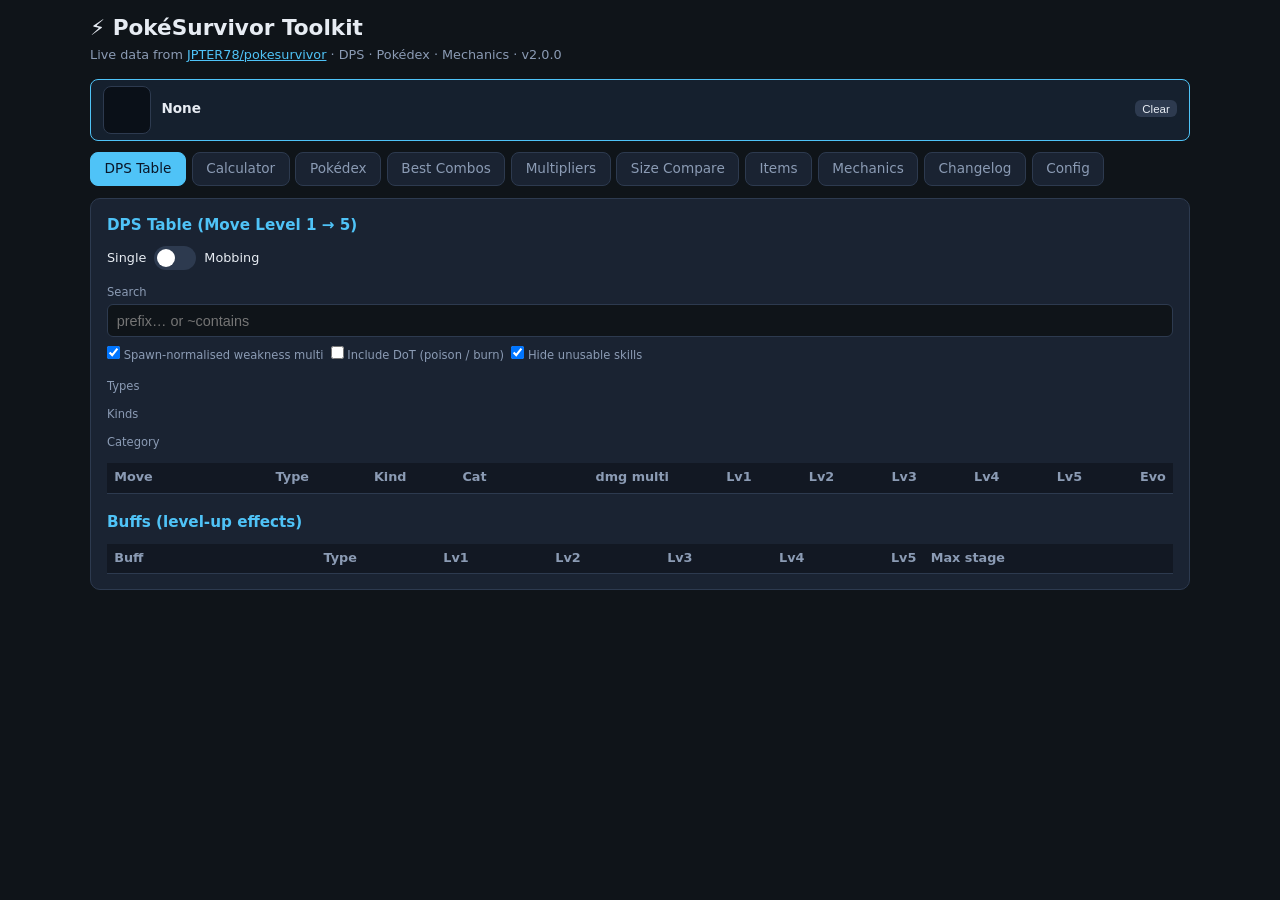
==== commit 12c703b0: "Implement code changes to enhance functionality and improve performance" ====
--- a/index.html
+++ b/index.html
@@ -504,21 +504,78 @@
     tr.dps-unusable .type-badge,
     tr.dps-unusable .kind-badge,
     tr.dps-unusable .cat-badge { filter: grayscale(0.6); opacity: 0.7; }
-</style>
+
+/* Pokédex # colored by gacha rarity (1–5) */
+.dex-num { font-variant-numeric: tabular-nums; font-weight: 600; }
+.rarity-1 { color: #9aa4b2; }           /* common */
+.rarity-2 { color: #4caf50; }           /* uncommon */
+.rarity-3 { color: #42a5f5; }           /* rare */
+.rarity-4 { color: #ab47bc; }           /* epic */
+.rarity-5 { color: #ffb300; }           /* legendary tier */
+.rarity-leg { color: #ff6e40; text-shadow: 0 0 6px rgba(255,110,64,0.35); }
+
+.global-poke-spr {
+  width: 48px; height: 48px; flex-shrink: 0;
+  image-rendering: pixelated; image-rendering: crisp-edges;
+  background-repeat: no-repeat; background-position: center;
+  background-color: #0a1018; border-radius: 8px;
+  border: 1px solid var(--border, #243044);
+}
+.global-poke-spr.empty { opacity: 0.35; background-image: none !important; }
+.global-poke-meta { flex: 1; min-width: 0; }
+.global-poke-line { display: flex; align-items: center; gap: 0.5rem; flex-wrap: wrap; }
+.global-poke-clear { padding: 0.15rem 0.45rem; font-size: 0.72rem; margin-left: auto; }
+.global-poke-stats { margin-top: 0.15rem; font-size: 0.82rem; color: var(--muted, #9aa4b2); display: flex; flex-wrap: wrap; gap: 0.35rem 0.85rem; }
+.global-poke-stats b { color: var(--text, #e8eef7); font-weight: 600; }
+.global-poke-stats .stat-pa { color: #ff8a65; }
+.global-poke-stats .stat-sa { color: #64b5f6; }
+.global-poke-bar { display: flex; align-items: center; gap: 0.65rem; }
+
+.cat-chip {
+  display: inline-block;
+  padding: 0.2rem 0.55rem;
+  border-radius: 999px;
+  font-size: 0.72rem;
+  font-weight: 700;
+  cursor: pointer;
+  border: 1px solid var(--border);
+  background: #15202e;
+  color: var(--muted);
+  user-select: none;
+  letter-spacing: 0.04em;
+}
+.cat-chip:hover { border-color: var(--accent); color: var(--text); }
+.cat-chip.on.cat-phy {
+  background: rgba(255, 138, 101, 0.22);
+  border-color: #ff8a65;
+  color: #ff8a65;
+}
+.cat-chip.on.cat-spe {
+  background: rgba(100, 181, 246, 0.22);
+  border-color: #64b5f6;
+  color: #64b5f6;
+}
+
+  </style>
 </head>
 <body>
-
 <div class="container">
     <h1>⚡ PokéSurvivor Toolkit</h1>
     <p class="subtitle">
       Live data from
       <a href="https://github.com/JPTER78/pokesurvivor" target="_blank" rel="noopener">JPTER78/pokesurvivor</a>
-      · DPS · Pokédex · Mechanics · <span id="verInline">v1.6.30</span>
+      · DPS · Pokédex · Mechanics · <span id="verInline">v2.0.0</span>
     </p>
 
     <div id="globalPokeBar" class="global-poke-bar">
-      Selected Pokémon: <strong id="globalPokeName">None</strong>
-      <button class="btn-secondary" style="padding:0.15rem 0.45rem;font-size:0.72rem;margin-left:0.5rem" onclick="clearGlobalPoke()">Clear</button>
+      <div id="globalPokeSprite" class="global-poke-spr" aria-hidden="true"></div>
+      <div class="global-poke-meta">
+        <div class="global-poke-line">
+          <strong id="globalPokeName">None</strong>
+          <button type="button" class="btn-secondary global-poke-clear" onclick="clearGlobalPoke()">Clear</button>
+        </div>
+        <div id="globalPokeStats" class="global-poke-stats"></div>
+      </div>
     </div>
     <div class="tabs">
       <div class="tab active" data-tab="dps">DPS Table</div>
@@ -573,6 +630,9 @@
         <div>
           <label><input type="checkbox" id="usePoison" onchange="recalcAll()" /> Include DoT (poison / burn)</label>
         </div>
+        <div>
+          <label><input type="checkbox" id="hideUnusableMoves" checked onchange="renderDps()" /> Hide unusable skills</label>
+        </div>
       </div>
       <div style="margin:0.35rem 0 0.5rem">
         <label style="display:block;margin-bottom:0.2rem">Types</label>
@@ -581,6 +641,10 @@
       <div style="margin:0.15rem 0 0.55rem">
         <label style="display:block;margin-bottom:0.2rem">Kinds</label>
         <div id="dpsKindChips" class="chip-row kind-chips"></div>
+      </div>
+      <div style="margin:0.15rem 0 0.55rem">
+        <label style="display:block;margin-bottom:0.2rem">Category</label>
+        <div id="dpsCatChips" class="chip-row cat-chips"></div>
       </div>
       <div class="table-wrap">
         <table>
@@ -622,9 +686,9 @@
       <h2>Pokédex <span id="pokeCount" style="color:var(--muted);font-weight:400"></span></h2>
       <div class="filters">
         <div>
-          <label>Gen</label>
+          <label>Generation</label>
           <select id="pokeGen" onchange="renderPokedex()">
-            <option value="">All</option>
+            <option value="">All gens</option>
           </select>
         </div>
         <div style="flex:1;min-width:160px">
@@ -646,7 +710,7 @@
           </select>
         </div>
         <div>
-          <label>Dodge formula</label>
+          <label>Evasion formula</label>
           <select id="dodgeCurve" onchange="onDodgeOptionsChange()">
             <option value="linear">med/r</option>
             <option value="power15" selected>(med/r)^1.5</option>
@@ -677,10 +741,10 @@
               <th class="sortable" data-poke-sort="speM" data-col-help="Special dmg multi = SA × weakness multi × weather multi.">spe multi <span class="arrow"></span></th>
               <th class="sortable" data-poke-sort="phyDefM" data-col-help="Incoming vs physical = type def × weather def × guard(DF). Lower = tankier vs physical.">phy def multi <span class="arrow"></span></th>
               <th class="sortable" data-poke-sort="speDefM" data-col-help="Incoming vs special = type def × weather def × guard(SD). Lower = tankier vs special.">spe def multi <span class="arrow"></span></th>
-              <th class="sortable" data-poke-sort="dr" data-col-help="Damage reduction multi (incoming). Spawn-weighted: type × weather × guard(DF|SD) by enemy strong side (pa≥sa → physical). Lower = take less. ehp = dodge / dr.">dr <span class="arrow"></span></th>
-              <th class="sortable" data-poke-sort="dodge" data-col-help="Dodge factor from baseline r and formula.">dodge factor <span class="arrow"></span></th>
-              <th class="sortable" data-poke-sort="ehp" data-col-help="ehp = dodge / dr. Higher = tankier.">ehp <span class="arrow"></span></th>
-              <th class="sortable" data-poke-sort="score" data-col-help="score = √(off' × def') using max(phy,spe) multi and ehp, median-normalized.">score <span class="arrow"></span></th>
+              <th class="sortable" data-poke-sort="dr" data-col-help="Damage reduction multi (incoming). Spawn-weighted: type × weather × guard(DF|SD) by enemy strong side (pa≥sa → physical). Lower = take less. ehp = eva / dr.">dr <span class="arrow"></span></th>
+              <th class="sortable" data-poke-sort="eva" data-col-help="Evasion (eva) from baseline r and formula. Higher = harder to hit.">eva <span class="arrow"></span></th>
+              <th class="sortable" data-poke-sort="ehp" data-col-help="ehp = eva / dr. Higher = tankier.">ehp <span class="arrow"></span></th>
+              <th class="sortable" data-poke-sort="score" data-col-help="√(off′ × def′) with off = max(phy multi, spe multi) = better of PA/SA × weakness × weather; def = ehp" data-col-help="score = √(off' × def') using max(phy,spe) multi and ehp, median-normalized.">score <span class="arrow"></span></th>
               <th class="sortable" data-poke-sort="gen" data-col-help="Generation.">Gen <span class="arrow"></span></th>
             </tr>
           </thead>
@@ -813,7 +877,7 @@
         </table>
       </div>
 
-      <h3 style="font-size:0.95rem;margin:1rem 0 0.35rem">Section C2 — Dodge factor (hitbox)</h3>
+      <h3 style="font-size:0.95rem;margin:1rem 0 0.35rem">Section C2 — Evasion (hitbox)</h3>
       <div id="hitboxSummary" class="note" style="margin-top:0.25rem"></div>
 
       <h3 style="font-size:0.95rem;margin:1rem 0 0.35rem">Section D — Enemy type weights</h3>
@@ -915,9 +979,166 @@
     </div>
   </div>
 
-  <script>
-const APP_VERSION = '1.6.30';
-    const CHANGELOG = [
+<script>
+/* PokéSurvivor Toolkit — static constants */
+const APP_VERSION = '2.0.5';
+
+const CACHE_KEY = 'pstk_data_v1';
+const CACHE_TTL_MS = 60 * 60 * 1000;
+
+const TYPE_COLORS = {
+  normal:'#A8A878', fire:'#F08030', water:'#6890F0', grass:'#78C850',
+  electric:'#F8D030', ice:'#98D8D8', fighting:'#C03028', poison:'#A040A0',
+  ground:'#E0C068', flying:'#A890F0', psychic:'#F85888', bug:'#A8B820',
+  rock:'#B8A038', ghost:'#705898', dragon:'#7038F8', dark:'#705848',
+  steel:'#B8B8D0', fairy:'#EE99AC'
+};
+
+/** Soft type multipliers (game types.js): 2→1.6, 0.5→0.6, 0→0.3 */
+const SOFT = { 2: 1.6, 0.5: 0.6, 0: 0.3 };
+
+const EFFECT_HELP = {
+  poison: 'DoT ≈ % of ref enemy HP per tick (config Ref enemy HP).',
+  burn: 'DoT scales with player level (config Ref player level).',
+  slow: 'Reduces enemy move speed while active.',
+  knock: 'Knockback on hit; higher values push farther.',
+  homing: 'Projectiles track targets; improves hit reliability.',
+  hex: 'Extra damage multiplier vs affected targets.'
+};
+
+const MULT_KEYS = ['dmg','cd','speed','radius','dur','amount','arc','width','spread','life','size','rate'];
+const ADD_KEYS = ['count','pierce','stacks'];
+
+/** Gen-9-style attack chart (before SOFT remap). */
+const RAW_CHART = {
+      normal:   { rock: .5, ghost: 0, steel: .5 },
+      fire:     { fire: .5, water: .5, grass: 2, ice: 2, bug: 2, rock: .5, dragon: .5, steel: 2 },
+      water:    { fire: 2, water: .5, grass: .5, ground: 2, rock: 2, dragon: .5 },
+      electric: { water: 2, electric: .5, grass: .5, ground: 0, flying: 2, dragon: .5 },
+      grass:    { fire: .5, water: 2, grass: .5, poison: .5, ground: 2, flying: .5, bug: .5, rock: 2, dragon: .5, steel: .5 },
+      ice:      { fire: .5, water: .5, grass: 2, ice: .5, ground: 2, flying: 2, dragon: 2, steel: .5 },
+      fighting: { normal: 2, ice: 2, poison: .5, flying: .5, psychic: .5, bug: .5, rock: 2, ghost: 0, dark: 2, steel: 2, fairy: .5 },
+      poison:   { grass: 2, poison: .5, ground: .5, rock: .5, ghost: .5, steel: 0, fairy: 2 },
+      ground:   { fire: 2, electric: 2, grass: .5, poison: 2, flying: 0, bug: .5, rock: 2, steel: 2 },
+      flying:   { electric: .5, grass: 2, fighting: 2, bug: 2, rock: .5, steel: .5 },
+      psychic:  { fighting: 2, poison: 2, psychic: .5, dark: 0, steel: .5 },
+      bug:      { fire: .5, grass: 2, fighting: .5, poison: .5, flying: .5, psychic: 2, ghost: .5, dark: 2, steel: .5, fairy: .5 },
+      rock:     { fire: 2, ice: 2, fighting: .5, ground: .5, flying: 2, bug: 2, steel: .5 },
+      ghost:    { normal: 0, psychic: 2, ghost: 2, dark: .5 },
+      dragon:   { dragon: 2, steel: .5, fairy: 0 },
+      dark:     { fighting: .5, psychic: 2, ghost: 2, dark: .5, fairy: .5 },
+      steel:    { fire: .5, water: .5, electric: .5, ice: 2, rock: 2, steel: .5, fairy: 2 },
+      fairy:    { fire: .5, fighting: 2, poison: .5, dragon: 2, dark: 2, steel: .5 }
+    };
+
+/** Fallback enemy tiers if enemies.js parse fails (overwritten live). */
+const DEFAULT_TIERS_BST = [
+      { from: 0,   to: 70,  bst: [180, 330], cast: 7 },
+      { from: 70,  to: 160, bst: [300, 405], cast: 7 },
+      { from: 160, to: 260, bst: [385, 465], cast: 7 },
+      { from: 260, to: 380, bst: [445, 515], cast: 7 },
+      { from: 380, to: 500, bst: [495, 560], cast: 7 },
+      { from: 500, to: 1800, bst: [530, 620], cast: 7 }
+    ];
+
+/** Precomputed weather uptime averages per type (biome-weighted). */
+const WEATHER_AVG_MULT = {
+      normal: 1.000, fire: 1.003, water: 0.997, electric: 1.006, grass: 1.000,
+      ice: 1.012, fighting: 1.000, poison: 1.000, ground: 1.011, flying: 1.000,
+      psychic: 1.015, bug: 1.000, rock: 1.011, ghost: 1.015, dragon: 1.000,
+      dark: 1.000, steel: 1.011, fairy: 1.015
+    };
+
+const MECHANICS_GROUPS = [
+        {
+          title: 'Damage (combat.js)',
+          items: [
+            'Hit pipeline: <code>dmg × typeK × (crit ? CRIT_MUL : 1)</code>',
+            '<code>typeK</code> = soft type chart vs target types × weather mult for attack type',
+            'Crit multiplier: <code>CRIT_MUL = 1.5</code>',
+            'Move flags can apply poison / burn / slow / knock on hit'
+          ]
+        },
+        {
+          title: 'Type chart (soft)',
+          items: [
+            'Super-effective ×1.6 · resist ×0.6 · immune ×0.3',
+            'Dual types multiply; result clamped to [0.3, 2.4]',
+            'Same values feed DPS Spawn-normalised weakness multi and the Weakness matrix'
+          ]
+        },
+        {
+          title: 'Weather (weather.js)',
+          items: [
+            'Starts after <code>FROM = 120</code>s; every <code>CHECK = 60</code>s has <code>CHANCE = 0.18</code> to roll',
+            'Duration ~55–75s; intensity fades in/out over 3s',
+            'Sun: Fire ×1.5, Water ×0.5 · Rain: Water ×1.5, Electric ×1.2, Fire ×0.5',
+            'Sand: Rock/Ground/Steel ×1.3 · Snow: Ice ×1.5 · Fog: Ghost/Fairy/Psychic ×1.3',
+            'Biome weights (forest / cave / volcano) change which weather is more likely',
+            'Toolkit Use weather avg folds ~18% uptime into a per-type overall mult'
+          ]
+        },
+        {
+          title: 'Move slots & buffs',
+          items: [
+            '4 move slots; only the <strong>active</strong> slot fires; bonded moves in a slot all tick',
+            'Buffs share the same slots as damage moves (no dedicated buff slot)',
+            'Buff in active slot: always on, uses one bond seat',
+            'Buff in another slot: switch to refresh — uptime ≈ dur / (dur + cd)',
+            'Combo tab Prefer switching toggles whether non-active buffs are considered'
+          ]
+        },
+        {
+          title: 'Hitbox & size',
+          items: [
+            'Collision radius: <code>clamp(Idle.w × 0.22, 5, 26) × PX</code> with <code>PX = 2</code>',
+            'Sprites draw at 2 world units per source pixel — body often larger than hitbox ring',
+            'Size tab rings mark r = 10, 20, … and the mon own hit radius'
+          ]
+        },
+        {
+          title: 'DoT approximations (toolkit)',
+          items: [
+            'Poison DoT uses config Ref enemy HP',
+            'Burn DoT uses config Ref player level',
+            'Toggle Include DoT on the DPS table to fold these into listed DPS'
+          ]
+        }
+      ];
+
+const MECHANICS_DROPS = [
+        { src: 'Normal chest (breakable)', item: '8%', t1: '—', t10: '—', other: '4–7 coins · heal or magnet 50% · XP 20' },
+        { src: 'Locked chest (stand 3.5s)', item: '50%', t1: '1–3 guaranteed', t10: '15%', other: '9× coins · full level XP' },
+        { src: 'Boss (non-legend)', item: '100% (1 item)', t1: '—', t10: '1/3 (33%)', other: '10 coin bursts · heal + magnet · big XP' },
+        { src: 'Crack legendary', item: '—', t1: '3 guaranteed', t10: '50% via boss XP path', other: '10 coin bursts' },
+        { src: 'Normal wild faint', item: '—', t1: '1/400 (0.25%)', t10: '—', other: 'heal 1.2% · magnet 0.8% · bomb 0.6%' },
+        { src: 'Treasure goblin (Meowth / Gholdengo)', item: '—', t1: '—', t10: 'Gholdengo always', other: 'Many coins; Gholdengo also ticket ×10' }
+      ];
+
+
+/* PokéSurvivor Toolkit — changelog */
+const CHANGELOG = [
+      { v: '2.0.5', date: '2026-10-20', items: [
+        'DPS: PHY / SPE category filter chips'
+      ]},
+      { v: '2.0.4', date: '2026-10-20', items: [
+        'Score offense uses better of PA/SA (max phy multi, spe multi), not legacy atk/dmg multi'
+      ]},
+      { v: '2.0.3', date: '2026-10-20', items: [
+        'Selected Pokémon bar: sprite + PA + SA at top (shared across tabs)'
+      ]},
+      { v: '2.0.2', date: '2026-10-20', items: [
+        'DPS: toggle Hide unusable skills (default on) when a Pokémon is selected'
+      ]},
+      { v: '2.0.1', date: '2026-10-20', items: [
+        'Pokédex: generation filter labels (Gen N); # colored by rarity 1–5 / legendary',
+        'Renamed dodge factor → eva (evasion)'
+      ]},
+      { v: '2.0.0', date: '2026-10-20', items: [
+        'Split into index.html + css/app.css + js/constants.js + js/changelog.js + js/app.js',
+        'Kept single-file 1.6.30 under versions/1.6.30/'
+      ]},
+
       { v: '1.6.30', date: '2026-10-20', items: [
         'Combo tab: with mon selected, only its learnable skills; DPS uses PA/SA by move category',
         'DPS + Combo both use selected Pokémon PA (physical) / SA (special)'
@@ -1085,7 +1306,8 @@
       ]}
     ];
 
-    let RAW = [];
+
+let RAW = [];
     let ALL_MOVES = [];
     let DAMAGE_MOVES = [];
     let globalPoke = null; // shared selection across Calc / Size / Weakness
@@ -1103,13 +1325,14 @@
     let pokeTypeSel = new Set();
     let dpsTypeSel = new Set();
     let dpsKindSel = new Set();
+    let dpsCatSel = new Set(); // physical | special
     let sizeTypeSel = new Set();
     let weakAtkSel = new Set();
     let radarAxes = {
       // raw
       pa: false, sa: false, df: false, sd: false, hp: true, spd: true, hit: false,
       // calculated — 4 multis + dodge
-      typeM: false, wxM: false, phyM: true, speM: true, phyDefM: true, speDefM: true, dr: false, dodge: true, ehp: false, score: false
+      typeM: false, wxM: false, phyM: true, speM: true, phyDefM: true, speDefM: true, dr: false, eva: true, ehp: false, score: false
     };
     let sortKey = 'lv5';
     let TYPE_CHART = null;
@@ -1121,39 +1344,11 @@
 
     let sortDir = -1;
 
-    const MULT_KEYS = ['dmg','cd','speed','radius','dur','amount','arc','width','spread','life','size','rate'];
-    const ADD_KEYS = ['count','pierce','stacks'];
-
-    const TYPE_COLORS = {
-      normal:'#A8A878', fire:'#F08030', water:'#6890F0', grass:'#78C850',
-      electric:'#F8D030', ice:'#98D8D8', fighting:'#C03028', poison:'#A040A0',
-      ground:'#E0C068', flying:'#A890F0', psychic:'#F85888', bug:'#A8B820',
-      rock:'#B8A038', ghost:'#705898', dragon:'#7038F8', dark:'#705848',
-      steel:'#B8B8D0', fairy:'#EE99AC'
-    };
-
-    // Soft chart from game types.js (2→1.6, 0.5→0.6, 0→0.3)
-    const RAW_CHART = {
-      normal:   { rock: .5, ghost: 0, steel: .5 },
-      fire:     { fire: .5, water: .5, grass: 2, ice: 2, bug: 2, rock: .5, dragon: .5, steel: 2 },
-      water:    { fire: 2, water: .5, grass: .5, ground: 2, rock: 2, dragon: .5 },
-      electric: { water: 2, electric: .5, grass: .5, ground: 0, flying: 2, dragon: .5 },
-      grass:    { fire: .5, water: 2, grass: .5, poison: .5, ground: 2, flying: .5, bug: .5, rock: 2, dragon: .5, steel: .5 },
-      ice:      { fire: .5, water: .5, grass: 2, ice: .5, ground: 2, flying: 2, dragon: 2, steel: .5 },
-      fighting: { normal: 2, ice: 2, poison: .5, flying: .5, psychic: .5, bug: .5, rock: 2, ghost: 0, dark: 2, steel: 2, fairy: .5 },
-      poison:   { grass: 2, poison: .5, ground: .5, rock: .5, ghost: .5, steel: 0, fairy: 2 },
-      ground:   { fire: 2, electric: 2, grass: .5, poison: 2, flying: 0, bug: .5, rock: 2, steel: 2 },
-      flying:   { electric: .5, grass: 2, fighting: 2, bug: 2, rock: .5, steel: .5 },
-      psychic:  { fighting: 2, poison: 2, psychic: .5, dark: 0, steel: .5 },
-      bug:      { fire: .5, grass: 2, fighting: .5, poison: .5, flying: .5, psychic: 2, ghost: .5, dark: 2, steel: .5, fairy: .5 },
-      rock:     { fire: 2, ice: 2, fighting: .5, ground: .5, flying: 2, bug: 2, steel: .5 },
-      ghost:    { normal: 0, psychic: 2, ghost: 2, dark: .5 },
-      dragon:   { dragon: 2, steel: .5, fairy: 0 },
-      dark:     { fighting: .5, psychic: 2, ghost: 2, dark: .5, fairy: .5 },
-      steel:    { fire: .5, water: .5, electric: .5, ice: 2, rock: 2, steel: .5, fairy: 2 },
-      fairy:    { fire: .5, fighting: 2, poison: .5, dragon: 2, dark: 2, steel: .5 }
-    };
-    const SOFT = { 2: 1.6, 0.5: 0.6, 0: 0.3 };
+    // MULT_KEYS / ADD_KEYS → constants.js
+
+
+    // Soft chart multipliers live in constants.js (SOFT); chart matrix in RAW_CHART
+
     function typeMult(atk, defTypes) {
       const row = RAW_CHART[atk];
       if (!row || !defTypes) return 1;
@@ -1162,14 +1357,8 @@
       return Math.max(0.3, Math.min(2.4, m));
     }
 
-    let TIERS_BST = [
-      { from: 0,   to: 70,  bst: [180, 330], cast: 7 },
-      { from: 70,  to: 160, bst: [300, 405], cast: 7 },
-      { from: 160, to: 260, bst: [385, 465], cast: 7 },
-      { from: 260, to: 380, bst: [445, 515], cast: 7 },
-      { from: 380, to: 500, bst: [495, 560], cast: 7 },
-      { from: 500, to: 1800, bst: [530, 620], cast: 7 }
-    ];
+    let TIERS_BST = DEFAULT_TIERS_BST.map(t => Object.assign({}, t, { bst: t.bst.slice() }));
+
     let SPAWN_DENSITY = 0.24;
     let SPAWN_RATE_FN = null;
     let RUN_END_SEC = 1800;
@@ -1308,7 +1497,7 @@
     }
 
     /**
-     * Dodge factor: higher = smaller hitbox = better.
+     * Evasion: higher = smaller hitbox = better.
      * Curve options: area (med/r)², linear med/r, soft blend, (med/r)^1.5
      */
     function hitMulti(p) {
@@ -1399,12 +1588,8 @@
      */
     // Weather avg multipliers (30 min game, biome every 240s, weather from 2:00 @ 18%/60s, ~65s dur → ~18% uptime)
     // Derived from BIOME_W weights in weather.js; overall = (1-p_on) + p_on * E[mult|on]
-    const WEATHER_AVG_MULT = {
-      normal: 1.000, fire: 1.003, water: 0.997, electric: 1.006, grass: 1.000,
-      ice: 1.012, fighting: 1.000, poison: 1.000, ground: 1.011, flying: 1.000,
-      psychic: 1.015, bug: 1.000, rock: 1.011, ghost: 1.015, dragon: 1.000,
-      dark: 1.000, steel: 1.011, fairy: 1.015
-    };
+    // WEATHER_AVG_MULT → constants.js
+
 
     
     /**
@@ -1740,15 +1925,6 @@
       return MOVE_EN[t] || t;
     }
 
-    const EFFECT_HELP = {
-      poison: 'DoT ≈ % of ref enemy HP per tick (config Ref enemy HP).',
-      burn: 'DoT scales with player level (config Ref player level).',
-      slow: 'Reduces enemy move speed while active.',
-      knock: 'Knockback on hit; higher values push farther.',
-      homing: 'Projectiles track targets; improves hit reliability.',
-      hex: 'Extra damage multiplier vs affected targets.'
-    };
-
     function buildLevelTooltip(def, lvl, cfg) {
       if (!def) return '';
       const s = instance(def, lvl, false);
@@ -1939,8 +2115,7 @@
     let calcSlotsState = [[], [], [], []];
 
     // Client-side cache (localStorage) with recheck interval — avoids refetching the repo on every refresh
-    const CACHE_KEY = 'pstk_data_v1';
-    const CACHE_TTL_MS = 60 * 60 * 1000; // 1 hour
+    // 1 hour
 
     function loadCache() {
       try {
@@ -2156,10 +2331,12 @@
 
       function fill(id, opts, allLabel) {
         const sel = document.getElementById(id);
+        if (!sel) return;
         sel.innerHTML = '<option value="">' + allLabel + '</option>';
         opts.forEach(v => {
           const o = document.createElement('option');
-          o.value = v; o.textContent = v;
+          o.value = v;
+          o.textContent = (id === 'pokeGen') ? ('Gen ' + v) : v;
           sel.appendChild(o);
         });
       }
@@ -2246,6 +2423,29 @@
       });
     }
 
+    
+    function buildDpsCatChips() {
+      const box = document.getElementById('dpsCatChips');
+      if (!box) return;
+      box.innerHTML = '';
+      const cats = [
+        { id: 'physical', lab: 'PHY' },
+        { id: 'special', lab: 'SPE' }
+      ];
+      cats.forEach(c => {
+        const el = document.createElement('span');
+        el.className = 'cat-chip cat-' + (c.id === 'physical' ? 'phy' : 'spe') + (dpsCatSel.has(c.id) ? ' on' : '');
+        el.dataset.cat = c.id;
+        el.textContent = c.lab;
+        el.addEventListener('click', () => {
+          if (dpsCatSel.has(c.id)) dpsCatSel.delete(c.id); else dpsCatSel.add(c.id);
+          el.classList.toggle('on', dpsCatSel.has(c.id));
+          renderDps();
+        });
+        box.appendChild(el);
+      });
+    }
+
     function buildDpsKindChips(kinds) {
       const box = document.getElementById('dpsKindChips');
       if (!box) return;
@@ -2270,6 +2470,7 @@
 
     function clearDpsTypes() {
       dpsTypeSel.clear();
+      dpsCatSel.clear();
       document.querySelectorAll('#dpsTypeChips .type-chip').forEach(el => {
         el.classList.remove('on');
         el.style.background = '';
@@ -2733,7 +2934,7 @@
     }
     function multStepsTank(p) {
       const d = pokeDefenseMults(p);
-      return Number(d.dodge).toFixed(3) + ' (dodge factor) / (' +
+      return Number(d.dodge).toFixed(3) + ' (eva) / (' +
         Number(d.typeDefM).toFixed(3) + ' (type def) * ' +
         Number(d.wxDefM).toFixed(3) + ' (weather def)) = ' +
         Number(d.ehp).toFixed(3);
@@ -2842,7 +3043,7 @@
         const rs = DEX.map(pokeHit).sort((a,b)=>a-b);
         hs.innerHTML = 'Median hitbox r = <strong>' + med.toFixed(2) + '</strong> · range ' +
           rs[0].toFixed(1) + '–' + rs[rs.length-1].toFixed(1) +
-          ' · dodge factor = median r² / r² · ehp = dodge / (type def × weather def) (higher better)';
+          ' · eva = median r² / r² · ehp = dodge / (type def × weather def) (higher better)';
       }
     }
 
@@ -2902,12 +3103,22 @@
       const search = document.getElementById('searchMove').value.trim().toLowerCase();
       const cfg = getConfig();
 
+      const mon = globalPoke || calcPoke;
+      const hideUnusable = !!(document.getElementById('hideUnusableMoves') && document.getElementById('hideUnusableMoves').checked);
       let rows = dpsResults.filter(r => {
         if (dpsTypeSel.size && !dpsTypeSel.has(r.type)) return false;
         if (dpsKindSel.size && !dpsKindSel.has(r.kind)) return false;
+        if (dpsCatSel.size) {
+          const cat = r.cat || (RAW.find(m => m.id === r.id) || {}).cat;
+          if (!cat || !dpsCatSel.has(cat)) return false;
+        }
         if (search) {
           const ok = matchSearch(r.name, search) || matchSearch(r.id, search) || matchSearch(r.evoName || '', search);
           if (!ok) return false;
+        }
+        if (hideUnusable && mon) {
+          const def = RAW.find(m => m.id === r.id) || r;
+          if (!monCanLearn(mon, def)) return false;
         }
         return true;
       });
@@ -2921,7 +3132,7 @@
 
       // Thresholds for pure move DPS (atk=1)
       const cls = v => v >= 150 ? 'dps-high' : v >= 70 ? 'dps-mid' : '';
-      const mon = globalPoke || calcPoke;
+      /* mon from filter scope */
       document.getElementById('dpsBody').innerHTML = rows.map(r => {
         const color = TYPE_COLORS[r.type] || '#888';
         const def = RAW.find(m => m.id === r.id);
@@ -3152,7 +3363,7 @@
       p.phyM = o.phyM; p.speM = o.speM;
       p.defM = d.defM; p.phyDefM = d.phyDefM; p.speDefM = d.speDefM;
       p.dfG = d.dfG; p.sdG = d.sdG; p.typeDefM = d.typeDefM; p.wxDefM = d.wxDefM;
-      p.dr = d.dr; p.hitM = d.hitM; p.tankM = d.tankM; p.dodge = d.dodge; p.ehp = d.ehp;
+      p.dr = d.dr; p.hitM = d.hitM; p.tankM = d.tankM; p.dodge = d.dodge; p.eva = d.dodge; p.ehp = d.ehp;
       p.cov = o.typeM; p.wx = o.wxM; p.mult = o.dmgM;
       if (p.hit == null) p.hit = bodyRadius(p.dex);
 
@@ -3202,10 +3413,10 @@
       {
         const ratio = med / Math.max(0.01, r);
         let step = ratio.toFixed(3) + ' (baseline ' + med.toFixed(2) + ' / r ' + (+r).toFixed(2) + ')';
-        if (curve === 'linear') p._tip.dodge = step + ' = ' + d.dodge.toFixed(3);
-        else if (curve === 'power15') p._tip.dodge = step + ' ^ 1.5 = ' + d.dodge.toFixed(3);
-        else if (curve === 'area') p._tip.dodge = step + ' ^ 2 = ' + d.dodge.toFixed(3);
-        else p._tip.dodge = step + ' (soft mix) = ' + d.dodge.toFixed(3);
+        if (curve === 'linear') p._tip.eva = p._tip.dodge = step + ' = ' + d.dodge.toFixed(3);
+        else if (curve === 'power15') p._tip.eva = p._tip.dodge = step + ' ^ 1.5 = ' + d.dodge.toFixed(3);
+        else if (curve === 'area') p._tip.eva = p._tip.dodge = step + ' ^ 2 = ' + d.dodge.toFixed(3);
+        else p._tip.eva = p._tip.dodge = step + ' (soft mix) = ' + d.dodge.toFixed(3);
       }
       // Fix ehp tip: division
       p._tip.ehp = d.dodge.toFixed(3) + ' (dodge) / ' + d.dr.toFixed(3) + ' (dr) = ' + d.ehp.toFixed(3);
@@ -3227,7 +3438,8 @@
         ensurePokeMults(p);
       }
 
-      const offs = DEX.map(p => Math.max(p.phyM || 0, p.speM || 0, p.dmgM || 0)).filter(x => x > 0).sort((a, b) => a - b);
+      // Offense side of score = better of phy multi / spe multi (stronger of PA vs SA × type × weather)
+      const offs = DEX.map(p => Math.max(p.phyM || 0, p.speM || 0)).filter(x => x > 0).sort((a, b) => a - b);
       const defs = DEX.map(p => p.ehp || 0).filter(x => x > 0).sort((a, b) => a - b);
       function med(arr) {
         if (!arr.length) return 1;
@@ -3237,12 +3449,12 @@
       const medOff = med(offs) || 1;
       const medDef = med(defs) || 1;
       for (const p of DEX) {
-        const off = Math.max(p.phyM || 0, p.speM || 0, p.dmgM || 0);
+        const off = Math.max(p.phyM || 0, p.speM || 0);
         p.score = Math.sqrt(Math.max(0, off / medOff) * Math.max(0, (p.ehp || 0) / medDef));
       }
 
       const higher = true, lower = false;
-      const keysHi = ['atk','pa','sa','df','sd','hp','spd','typeM','wxM','phyM','speM','dodge','ehp','score','cov','dmgM'];
+      const keysHi = ['atk','pa','sa','df','sd','hp','spd','typeM','wxM','phyM','speM','dodge','eva','ehp','score','cov','dmgM'];
       const keysLo = ['hit','phyDefM','speDefM','dr','defM'];
       const maps = {};
       for (const k of keysHi) maps[k] = rankByTied(DEX, k, higher);
@@ -3303,10 +3515,10 @@
         if (pokeSortKey === 'wxM' || pokeSortKey === 'wx') return dir * ((a.wxM ?? a.wx ?? 0) - (b.wxM ?? b.wx ?? 0));
         if (pokeSortKey === 'dmgM' || pokeSortKey === 'mult') return dir * ((a.dmgM ?? a.mult ?? 0) - (b.dmgM ?? b.mult ?? 0));
         if (pokeSortKey === 'defM') return dir * ((a.defM ?? 0) - (b.defM ?? 0));
-        if (pokeSortKey === 'dodge' || pokeSortKey === 'hitM') return dir * ((a.dodge ?? a.hitM ?? 0) - (b.dodge ?? b.hitM ?? 0));
+        if (pokeSortKey === 'eva' || pokeSortKey === 'dodge' || pokeSortKey === 'hitM') return dir * ((a.dodge ?? a.hitM ?? 0) - (b.dodge ?? b.hitM ?? 0));
         if (pokeSortKey === 'ehp' || pokeSortKey === 'tankM') return dir * ((a.ehp ?? a.tankM ?? 0) - (b.ehp ?? b.tankM ?? 0));
         if (pokeSortKey === 'score') return dir * ((a.score ?? 0) - (b.score ?? 0));
-        if (['pa','sa','df','sd','phyM','speM','phyDefM','speDefM','dr'].includes(pokeSortKey))
+        if (['pa','sa','df','sd','phyM','speM','phyDefM','speDefM','dr','eva','dodge'].includes(pokeSortKey))
           return dir * ((a[pokeSortKey] ?? 0) - (b[pokeSortKey] ?? 0));
         return dir * ((a[pokeSortKey] || 0) - (b[pokeSortKey] || 0));
       });
@@ -3339,8 +3551,11 @@
           return v + (rank ? ' <span style="color:var(--muted);font-size:0.7rem">#' + rank + '</span>' : '');
         }
         const score = p.score != null ? p.score : 0;
+        const rarCls = p.leg ? 'rarity-leg' : ('rarity-' + (p.rarity != null ? p.rarity : 1));
         return '<tr data-dex="' + p.dex + '" onclick="selectPokeDetail(' + p.dex + ')" style="cursor:pointer">' +
-          '<td class="text-left">' + p.dex + '</td>' +
+          '<td class="text-left"><span class="dex-num ' + rarCls + '" title="' +
+            (p.leg ? 'Legendary/singular' : ('Rarity ' + (p.rarity != null ? p.rarity : '?'))) +
+          '">#' + p.dex + '</span></td>' +
           '<td class="text-left"><div class="poke-name-cell">' +
             '<div class="poke-spr poke-spr-btn" style="' + spriteStyle(p.dex, 40) + '" onclick="event.stopPropagation();useGlobalPoke(' + p.dex + ')" title="Select ' + p.name + '"></div>' +
             '<div><div class="pname">' + p.name + '</div></div></div></td>' +
@@ -3359,7 +3574,7 @@
           '<td class="' + multClassDef(d.phyDefM) + '" title="' + escTip(p._tip && p._tip.phyDefM) + '">' + d.phyDefM.toFixed(3) + '</td>' +
           '<td class="' + multClassDef(d.speDefM) + '" title="' + escTip(p._tip && p._tip.speDefM) + '">' + d.speDefM.toFixed(3) + '</td>' +
           '<td class="' + multClassDef(d.dr) + '" style="font-weight:600" title="' + escTip(p._tip && p._tip.dr) + '">' + d.dr.toFixed(3) + '</td>' +
-          '<td class="' + multClass(d.dodge) + '" title="' + escTip(p._tip && p._tip.dodge) + '">' + d.dodge.toFixed(3) + '</td>' +
+          '<td class="' + multClass(d.dodge) + '" title="' + escTip(p._tip && (p._tip.eva || p._tip.dodge)) + '">' + d.dodge.toFixed(3) + '</td>' +
           '<td class="' + multClass(d.ehp) + '" style="font-weight:600" title="' + escTip(p._tip && p._tip.ehp) + '">' + d.ehp.toFixed(3) + '</td>' +
           '<td style="font-weight:600;color:var(--accent2)">' + st(score, rk.score, 3) + '</td>' +
           '<td>' + (p.gen || '—') + '</td>' +
@@ -3433,7 +3648,7 @@
         ['typeM', 'weakness multi'], ['wxM', 'weather multi'],
         ['phyM', 'phy multi'], ['speM', 'spe multi'],
         ['phyDefM', 'phy def multi'], ['speDefM', 'spe def multi'],
-        ['dr', 'dr'], ['dodge', 'dodge'], ['ehp', 'ehp'], ['score', 'score']
+        ['dr', 'dr'], ['eva', 'eva'], ['ehp', 'ehp'], ['score', 'score']
       ];
       function row(labs) {
         return labs.map(([k, lab]) =>
@@ -3465,6 +3680,7 @@
         phyDefM: p.phyDefM != null ? p.phyDefM : 1,
         speDefM: p.speDefM != null ? p.speDefM : 1,
         dr: p.dr != null ? p.dr : 1,
+        eva: (p.eva != null ? p.eva : p.dodge) != null ? (p.eva != null ? p.eva : p.dodge) : 1,
         dodge: p.dodge != null ? p.dodge : 1,
         ehp: p.ehp != null ? p.ehp : 1,
         score: p.score != null ? p.score : 0,
@@ -3486,11 +3702,11 @@
       ctx.clearRect(0, 0, W, H);
 
       const allKeys = ['pa', 'sa', 'df', 'sd', 'hp', 'spd', 'hit',
-        'typeM', 'wxM', 'phyM', 'speM', 'phyDefM', 'speDefM', 'dr', 'dodge', 'ehp', 'score'];
+        'typeM', 'wxM', 'phyM', 'speM', 'phyDefM', 'speDefM', 'dr', 'eva', 'ehp', 'score'];
       const allLabels = {
         pa: 'PA', sa: 'SA', df: 'DF', sd: 'SD', hp: 'HP', spd: 'SPD', hit: 'r',
         typeM: 'weakness', wxM: 'weather', phyM: 'phy multi', speM: 'spe multi',
-        phyDefM: 'phy def', speDefM: 'spe def', dr: 'dr', dodge: 'dodge', ehp: 'ehp', score: 'score'
+        phyDefM: 'phy def', speDefM: 'spe def', dr: 'dr', eva: 'eva', ehp: 'ehp', score: 'score'
       };
       // lower-is-better on radar → invert so outer = better
       const invertKeys = new Set(['hit', 'phyDefM', 'speDefM', 'dr', 'defM']);
@@ -3594,7 +3810,7 @@
         return Number(v).toFixed(3);
       };
       const rankOf = (k) => {
-        const map = { atk: 'atk', hp: 'hp', spd: 'spd', hit: 'hit', cov: 'cov', typeM: 'cov', dmgM: 'dmgM', dodge: 'dodge', ehp: 'ehp', score: 'score' };
+        const map = { atk: 'atk', hp: 'hp', spd: 'spd', hit: 'hit', cov: 'cov', typeM: 'cov', dmgM: 'dmgM', eva: 'eva', ehp: 'ehp', score: 'score' };
         const rkKey = map[k] || k;
         return (p.ranks && p.ranks[rkKey]) ? '#' + p.ranks[rkKey] : '';
       };
@@ -3609,13 +3825,42 @@
       }
     }
 
+    
+    function updateGlobalPokeBar(p) {
+      const nameEl = document.getElementById('globalPokeName');
+      const statsEl = document.getElementById('globalPokeStats');
+      const sprEl = document.getElementById('globalPokeSprite');
+      if (!p) {
+        if (nameEl) nameEl.textContent = 'None';
+        if (statsEl) statsEl.innerHTML = '';
+        if (sprEl) {
+          sprEl.style.backgroundImage = '';
+          sprEl.classList.add('empty');
+        }
+        return;
+      }
+      const pa = p.pa != null ? +p.pa : (p.atk != null ? +p.atk : null);
+      const sa = p.sa != null ? +p.sa : (p.atk != null ? +p.atk : null);
+      const r = (typeof pokeHit === 'function') ? pokeHit(p) : (p.hit != null ? p.hit : null);
+      if (nameEl) nameEl.textContent = p.name + ' (#' + p.dex + ')';
+      if (statsEl) {
+        statsEl.innerHTML =
+          '<span class="stat-pa">PA <b>' + (pa != null ? pa.toFixed(2) : '—') + '</b></span>' +
+          '<span class="stat-sa">SA <b>' + (sa != null ? sa.toFixed(2) : '—') + '</b></span>' +
+          (r != null ? '<span>r <b>' + (+r).toFixed(1) + '</b></span>' : '');
+      }
+      if (sprEl) {
+        sprEl.classList.remove('empty');
+        sprEl.style.cssText = (typeof spriteStyle === 'function' ? spriteStyle(p.dex, 48) : '') +
+          ';width:48px;height:48px;flex-shrink:0;border-radius:8px;border:1px solid var(--border,#243044)';
+      }
+    }
+
     function useGlobalPoke(dex) {
       const p = DEX.find(x => x.dex === dex);
       if (!p) return;
       globalPoke = p;
-      const bar = document.getElementById('globalPokeBar');
-      const nameEl = document.getElementById('globalPokeName');
-      if (nameEl) nameEl.textContent = p.name + ' (#' + p.dex + ') · r ' + pokeHit(p).toFixed(1);
+      updateGlobalPokeBar(p);
 
       // Calculator
       calcPoke = p;
@@ -3649,8 +3894,7 @@
     function clearGlobalPoke() {
       globalPoke = null;
       calcPoke = null;
-      const nameEl = document.getElementById('globalPokeName');
-      if (nameEl) nameEl.textContent = 'None';
+      updateGlobalPokeBar(null);
       const cinp = document.getElementById('calcPoke');
       if (cinp) cinp.value = '';
       if (typeof renderCalc === 'function') renderCalc();
@@ -3660,14 +3904,8 @@
 
 
     function renderItems() {
-      const drops = [
-        { src: 'Normal chest (breakable)', item: '8%', t1: '—', t10: '—', other: '4–7 coins · heal or magnet 50% · XP 20' },
-        { src: 'Locked chest (stand 3.5s)', item: '50%', t1: '1–3 guaranteed', t10: '15%', other: '9× coins · full level XP' },
-        { src: 'Boss (non-legend)', item: '100% (1 item)', t1: '—', t10: '1/3 (33%)', other: '10 coin bursts · heal + magnet · big XP' },
-        { src: 'Crack legendary', item: '—', t1: '3 guaranteed', t10: '50% via boss XP path', other: '10 coin bursts' },
-        { src: 'Normal wild faint', item: '—', t1: '1/400 (0.25%)', t10: '—', other: 'heal 1.2% · magnet 0.8% · bomb 0.6%' },
-        { src: 'Treasure goblin (Meowth / Gholdengo)', item: '—', t1: '—', t10: 'Gholdengo always', other: 'Many coins; Gholdengo also ticket ×10' }
-      ];
+      const drops = MECHANICS_DROPS;
+
       const body = document.getElementById('dropBody');
       if (body) {
         body.innerHTML = drops.map(d =>
@@ -4236,62 +4474,8 @@
     function renderMechanics() {
       const el = document.getElementById('mechanicsBody');
       if (!el) return;
-      const groups = [
-        {
-          title: 'Damage (combat.js)',
-          items: [
-            'Hit pipeline: <code>dmg × typeK × (crit ? CRIT_MUL : 1)</code>',
-            '<code>typeK</code> = soft type chart vs target types × weather mult for attack type',
-            'Crit multiplier: <code>CRIT_MUL = 1.5</code>',
-            'Move flags can apply poison / burn / slow / knock on hit'
-          ]
-        },
-        {
-          title: 'Type chart (soft)',
-          items: [
-            'Super-effective ×1.6 · resist ×0.6 · immune ×0.3',
-            'Dual types multiply; result clamped to [0.3, 2.4]',
-            'Same values feed DPS Spawn-normalised weakness multi and the Weakness matrix'
-          ]
-        },
-        {
-          title: 'Weather (weather.js)',
-          items: [
-            'Starts after <code>FROM = 120</code>s; every <code>CHECK = 60</code>s has <code>CHANCE = 0.18</code> to roll',
-            'Duration ~55–75s; intensity fades in/out over 3s',
-            'Sun: Fire ×1.5, Water ×0.5 · Rain: Water ×1.5, Electric ×1.2, Fire ×0.5',
-            'Sand: Rock/Ground/Steel ×1.3 · Snow: Ice ×1.5 · Fog: Ghost/Fairy/Psychic ×1.3',
-            'Biome weights (forest / cave / volcano) change which weather is more likely',
-            'Toolkit Use weather avg folds ~18% uptime into a per-type overall mult'
-          ]
-        },
-        {
-          title: 'Move slots & buffs',
-          items: [
-            '4 move slots; only the <strong>active</strong> slot fires; bonded moves in a slot all tick',
-            'Buffs share the same slots as damage moves (no dedicated buff slot)',
-            'Buff in active slot: always on, uses one bond seat',
-            'Buff in another slot: switch to refresh — uptime ≈ dur / (dur + cd)',
-            'Combo tab Prefer switching toggles whether non-active buffs are considered'
-          ]
-        },
-        {
-          title: 'Hitbox & size',
-          items: [
-            'Collision radius: <code>clamp(Idle.w × 0.22, 5, 26) × PX</code> with <code>PX = 2</code>',
-            'Sprites draw at 2 world units per source pixel — body often larger than hitbox ring',
-            'Size tab rings mark r = 10, 20, … and the mon own hit radius'
-          ]
-        },
-        {
-          title: 'DoT approximations (toolkit)',
-          items: [
-            'Poison DoT uses config Ref enemy HP',
-            'Burn DoT uses config Ref player level',
-            'Toggle Include DoT on the DPS table to fold these into listed DPS'
-          ]
-        }
-      ];
+      const groups = MECHANICS_GROUPS;
+
       el.innerHTML = groups.map(g =>
         '<div class="mech-card"><h3>' + g.title + '</h3><ul>' +
         g.items.map(i => '<li>' + i + '</li>').join('') +
@@ -4319,6 +4503,7 @@
     }
 
     fetchAll();
-  </script>
+
+</script>
 </body>
 </html>
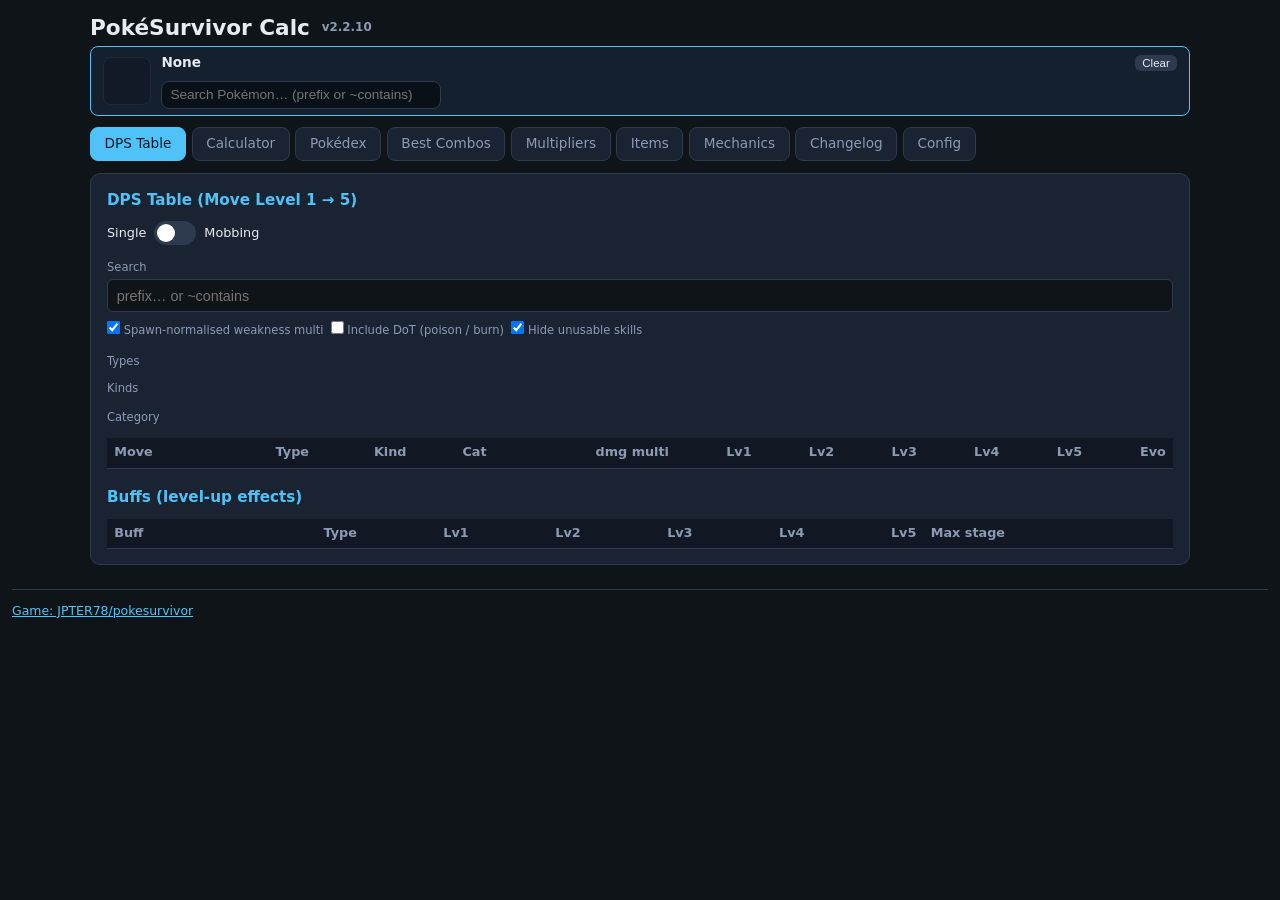
==== commit 5f911955: "Implement code changes to enhance functionality and improve performance (Nice summary lil bro)" ====
--- a/index.html
+++ b/index.html
@@ -3,7 +3,7 @@
 <head>
   <meta charset="UTF-8" />
   <meta name="viewport" content="width=device-width, initial-scale=1, maximum-scale=1" />
-  <title>PokéSurvivor Toolkit</title>
+  <title>PokéSurvivor Calc</title>
   <style>
 :root {
       --bg: #0f1419;
@@ -143,11 +143,20 @@
     tr:hover td { background: rgba(79,195,247,0.06); }
     .type-badge {
       display: inline-block;
-      padding: 0.08rem 0.35rem;
-      border-radius: 4px;
-      font-size: 0.65rem;
+      padding: 0.01rem 0.22rem;
+      border-radius: 3px;
+      font-size: 0.55rem;
       font-weight: 600;
       text-transform: uppercase;
+      line-height: 1.2;
+      letter-spacing: 0.02em;
+    }
+    .type-stack {
+      display: flex;
+      flex-direction: column;
+      gap: 1px;
+      align-items: flex-start;
+      line-height: 1.05;
     }
     .cat-badge {
       font-size: 0.68rem; font-weight: 700; padding: 0.1rem 0.35rem; border-radius: 4px;
@@ -556,25 +565,245 @@
   color: #64b5f6;
 }
 
+.global-poke-search-wrap {
+  position: relative;
+  margin-top: 0.35rem;
+  max-width: 280px;
+}
+.global-poke-search-wrap input {
+  width: 100%;
+  box-sizing: border-box;
+  padding: 0.35rem 0.5rem;
+  font-size: 0.85rem;
+  border-radius: 8px;
+  border: 1px solid var(--border, #243044);
+  background: #0a1018;
+  color: var(--text, #e8eef7);
+}
+.global-poke-results {
+  position: absolute;
+  z-index: 40;
+  left: 0; right: 0;
+  top: 100%;
+  margin-top: 2px;
+  max-height: 240px;
+  overflow-y: auto;
+  background: #0e1620;
+  border: 1px solid var(--border, #243044);
+  border-radius: 8px;
+  box-shadow: 0 8px 24px rgba(0,0,0,0.45);
+}
+.global-poke-hit {
+  display: flex;
+  align-items: center;
+  gap: 0.45rem;
+  padding: 0.3rem 0.45rem;
+  cursor: pointer;
+  font-size: 0.82rem;
+}
+.global-poke-hit:hover, .global-poke-hit.active {
+  background: rgba(79, 195, 247, 0.12);
+}
+.global-poke-hit .hit-spr {
+  width: 32px; height: 32px;
+  flex-shrink: 0;
+  image-rendering: pixelated;
+  image-rendering: crisp-edges;
+  background-repeat: no-repeat;
+  background-position: center;
+  border-radius: 4px;
+}
+.global-poke-hit .hit-meta { color: var(--muted, #9aa4b2); font-size: 0.72rem; }
+
+.score-w-row {
+  display: grid;
+  grid-template-columns: 5.5rem 1fr 3.6rem;
+  align-items: center;
+  gap: 0.4rem;
+  margin-bottom: 0.45rem;
+  font-size: 0.8rem;
+}
+.score-w-row input[type="range"] { width: 100%; }
+.score-w-row input[type="number"] {
+  width: 100%;
+  box-sizing: border-box;
+  padding: 0.25rem 0.3rem;
+  font-size: 0.8rem;
+  border-radius: 6px;
+  border: 1px solid var(--border, #243044);
+  background: #0a1018;
+  color: var(--text, #e8eef7);
+}
+
+tr.dps-tm td:first-child { box-shadow: inset 3px 0 0 #ab47bc; }
+tr.dps-tm td:first-child::after {
+  content: ' TM';
+  font-size: 0.65rem;
+  color: #ce93d8;
+  font-weight: 700;
+}
+
+/* Compact raw stats */
+#panel-pokedex table.compact th.compact-stat,
+#panel-pokedex table.compact td.col-pa,
+#panel-pokedex table.compact td.col-sa,
+#panel-pokedex table.compact td.col-df,
+#panel-pokedex table.compact td.col-sd,
+#panel-pokedex table.compact td.col-hp,
+#panel-pokedex table.compact td.col-spd,
+#panel-pokedex table.compact td.col-hit,
+#panel-pokedex table.compact td.col-gen {
+  padding: 0.2rem 0.28rem;
+  font-size: 0.75rem;
+  white-space: nowrap;
+}
+#panel-pokedex table.compact th {
+  padding: 0.28rem 0.32rem;
+  font-size: 0.72rem;
+}
+#panel-pokedex table.compact td {
+  padding: 0.22rem 0.32rem;
+  font-size: 0.78rem;
+}
+#panel-pokedex .table-wrap {
+  width: max-content;
+  max-width: 100%;
+}
+#panel-pokedex table {
+  width: auto;
+  table-layout: auto;
+}
+/* Multipliers tables fit content */
+#panel-weak .table-wrap,
+#panel-multipliers .table-wrap,
+.panel[id*="weak"] .table-wrap {
+  width: max-content;
+  max-width: 100%;
+}
+#panel-weak table,
+#panel-multipliers table {
+  width: auto !important;
+}
+.poke-cols-list label {
+  display: flex;
+  align-items: center;
+  gap: 0.4rem;
+  font-size: 0.8rem;
+  margin: 0.2rem 0;
+  cursor: pointer;
+}
+.scoring-modal select {
+  width: 100%;
+  box-sizing: border-box;
+}
+th.col-hidden, td.col-hidden { display: none !important; }
+
+.cell-stack {
+  display: inline-flex;
+  flex-direction: column;
+  align-items: center;
+  justify-content: center;
+  line-height: 1.05;
+  gap: 0;
+}
+.cell-val { font-size: inherit; }
+.cell-rank {
+  font-size: 0.6rem;
+  color: var(--muted, #9aa4b2);
+  font-weight: 500;
+}
+#panel-pokedex table th.col-hidden,
+#panel-pokedex table td.col-hidden {
+  display: none !important;
+}
+.poke-cols-list label.col-locked {
+  opacity: 0.75;
+}
+
+#pokeDetailTypes .type-chip { pointer-events: none; cursor: default; }
+.poke-stat-list { min-width: 168px; font-size: 0.8rem; }
+.poke-stat-table { width: 100%; border-collapse: collapse; border: none; }
+.poke-stat-table td { border: none !important; padding: 0.12rem 0.35rem 0.12rem 0; vertical-align: baseline; line-height: 1.25; }
+.poke-stat-table td.ps-name { color: var(--muted, #9aa4b2); padding-right: 0.55rem; white-space: nowrap; }
+.poke-stat-table td.ps-val { text-align: right; font-weight: 600; white-space: nowrap; }
+.poke-stat-table td.ps-rank { text-align: right; color: var(--muted, #9aa4b2); font-size: 0.72rem; padding-left: 0.45rem; white-space: nowrap; }
+
+.radar-legend {
+  display: flex;
+  flex-wrap: wrap;
+  gap: 0.35rem 0.75rem;
+  align-items: center;
+  font-size: 0.78rem;
+}
+.radar-leg-item {
+  display: inline-flex;
+  align-items: center;
+  gap: 0.3rem;
+  padding: 0.15rem 0.4rem;
+  border-radius: 6px;
+  border: 1px solid transparent;
+  color: var(--muted, #9aa4b2);
+  opacity: 0.45;
+  cursor: pointer;
+  user-select: none;
+}
+.radar-leg-item.on {
+  opacity: 1;
+  color: var(--text, #e8eef7);
+  border-color: var(--border, #243044);
+  background: rgba(255,255,255,0.03);
+}
+.radar-leg-item:first-child {
+  cursor: default;
+  opacity: 1;
+  color: var(--text, #e8eef7);
+}
+.radar-dot {
+  width: 0.55rem;
+  height: 0.55rem;
+  border-radius: 50%;
+  display: inline-block;
+  flex-shrink: 0;
+}
+.radar-head #pokeDetailTypes {
+  flex: 0 1 auto;
+}
+
+h1 .ver-badge {
+  font-size: 0.55em;
+  font-weight: 600;
+  color: var(--muted, #9aa4b2);
+  margin-left: 0.35rem;
+  vertical-align: middle;
+}
+.site-footer {
+  margin-top: 1.5rem;
+  padding: 0.75rem 0 0.25rem;
+  border-top: 1px solid var(--border, #243044);
+  font-size: 0.78rem;
+  color: var(--muted, #9aa4b2);
+}
+.site-footer a { color: var(--accent, #4fc3f7); }
+
   </style>
 </head>
 <body>
 <div class="container">
-    <h1>⚡ PokéSurvivor Toolkit</h1>
-    <p class="subtitle">
-      Live data from
-      <a href="https://github.com/JPTER78/pokesurvivor" target="_blank" rel="noopener">JPTER78/pokesurvivor</a>
-      · DPS · Pokédex · Mechanics · <span id="verInline">v2.0.0</span>
-    </p>
+    <h1>PokéSurvivor Calc <span id="verInline" class="ver-badge">v0</span></h1>
 
     <div id="globalPokeBar" class="global-poke-bar">
-      <div id="globalPokeSprite" class="global-poke-spr" aria-hidden="true"></div>
+      <div id="globalPokeSprite" class="global-poke-spr empty" aria-hidden="true"></div>
       <div class="global-poke-meta">
         <div class="global-poke-line">
           <strong id="globalPokeName">None</strong>
           <button type="button" class="btn-secondary global-poke-clear" onclick="clearGlobalPoke()">Clear</button>
         </div>
         <div id="globalPokeStats" class="global-poke-stats"></div>
+        <div class="global-poke-search-wrap">
+          <input type="text" id="globalPokeSearch" placeholder="Search Pokémon… (prefix or ~contains)" autocomplete="off"
+            oninput="onGlobalPokeSearch()" onkeydown="onGlobalPokeSearchKey(event)" />
+          <div id="globalPokeResults" class="global-poke-results" style="display:none"></div>
+        </div>
       </div>
     </div>
     <div class="tabs">
@@ -583,8 +812,7 @@
       <div class="tab" data-tab="pokedex">Pokédex</div>
       <div class="tab" data-tab="combos">Best Combos</div>
       <div class="tab" data-tab="multipliers">Multipliers</div>
-      <div class="tab" data-tab="size">Size Compare</div>
-      <div class="tab" data-tab="items">Items</div>
+            <div class="tab" data-tab="items">Items</div>
       <div class="tab" data-tab="mechanics">Mechanics</div>
       <div class="tab" data-tab="changelog">Changelog</div>
       <div class="tab" data-tab="config">Config</div>
@@ -684,68 +912,67 @@
 
     <div class="panel" id="panel-pokedex">
       <h2>Pokédex <span id="pokeCount" style="color:var(--muted);font-weight:400"></span></h2>
-      <div class="filters">
-        <div>
-          <label>Generation</label>
-          <select id="pokeGen" onchange="renderPokedex()">
-            <option value="">All gens</option>
-          </select>
-        </div>
+      <div class="filters poke-row1" style="align-items:flex-end">
         <div style="flex:1;min-width:160px">
           <label>Search</label>
           <input type="text" id="searchPoke" placeholder="prefix… or ~contains" oninput="renderPokedex()" />
         </div>
+        <div style="display:flex;gap:0.35rem;align-items:flex-end">
+          <button type="button" class="btn-secondary" id="scoreWeightsBtn" onclick="openScoreWeightsModal()" style="padding:0.3rem 0.55rem;font-size:0.78rem">Scoring</button>
+          <button type="button" class="btn-secondary" id="pokeColsBtn" onclick="openPokeColsModal()" style="padding:0.3rem 0.55rem;font-size:0.78rem">Columns</button>
+        </div>
       </div>
-      <div style="margin:0.35rem 0 0.5rem">
-        <label style="display:block;margin-bottom:0.25rem">Types (multi-select)</label>
+      <div class="poke-row2" style="margin:0.35rem 0 0.45rem">
         <div id="pokeTypeChips"></div>
-        <button class="btn-secondary" style="margin-top:0.3rem;padding:0.25rem 0.55rem;font-size:0.75rem" onclick="clearPokeTypes()">Clear types</button>
+        <button class="btn-secondary" style="margin-top:0.25rem;padding:0.2rem 0.5rem;font-size:0.72rem" onclick="clearPokeTypes()">Clear types</button>
       </div>
-      <div class="filters" style="margin:0.35rem 0 0.5rem;align-items:flex-end">
-        <div>
-          <label>Baseline r</label>
-          <select id="dodgeMedianMode" onchange="onDodgeOptionsChange()">
-            <option value="pokemon" selected>All Pokémon r</option>
-            <option value="distinct">Distinct r values</option>
-          </select>
-        </div>
-        <div>
-          <label>Evasion formula</label>
-          <select id="dodgeCurve" onchange="onDodgeOptionsChange()">
-            <option value="linear">med/r</option>
-            <option value="power15" selected>(med/r)^1.5</option>
-            <option value="soft">½·(med/r)+½·(med/r)²</option>
-            <option value="area">(med/r)²</option>
-          </select>
-        </div>
-        <div class="note" id="enemySideMix" style="margin:0;width:100%"></div>
-        <div class="note" id="dodgeOptionsHint" style="margin:0;flex:1;min-width:160px"></div>
+      <!-- gen / nature / baseline / eva live in Scoring modal; keep hidden selects for logic -->
+      <div style="display:none" aria-hidden="true">
+        <select id="pokeGen" onchange="renderPokedex()"><option value="">All gens</option></select>
+        <select id="natureModeSel" onchange="setNatureMode(this.value)">
+          <option value="best" selected>Best for score</option>
+          <option value="neutral">Neutral (no nature)</option>
+        </select>
+        <select id="dodgeMedianMode" onchange="onDodgeOptionsChange()">
+          <option value="pokemon" selected>All Pokémon r</option>
+          <option value="distinct">Distinct r values</option>
+        </select>
+        <select id="dodgeCurve" onchange="onDodgeOptionsChange()">
+          <option value="linear">med/r</option>
+          <option value="power15" selected>(med/r)^1.5</option>
+          <option value="soft">½·(med/r)+½·(med/r)²</option>
+          <option value="area">(med/r)²</option>
+        </select>
+        <span id="enemySideMix"></span>
+        <span id="dodgeOptionsHint"></span>
       </div>
       <div class="table-wrap">
         <table class="poke-table">
           <thead>
             <tr>
-              <th class="sortable text-left" data-poke-sort="dex" data-col-help="National Pokédex number."># <span class="arrow"></span></th>
-              <th class="sortable text-left" data-poke-sort="name" data-col-help="Species name. Click the sprite to select.">Name <span class="arrow"></span></th>
-              <th class="text-left" data-col-help="Typing for weakness multi, weather multi, and defense mults.">Type</th>
-              <th class="sortable" data-poke-sort="pa" data-col-help="Physical attack multi (mon.pa). Used by physical moves.">PA <span class="arrow"></span></th>
-              <th class="sortable" data-poke-sort="sa" data-col-help="Special attack multi (mon.sa). Used by special moves.">SA <span class="arrow"></span></th>
-              <th class="sortable" data-poke-sort="df" data-col-help="Base Defense (mon.df). Soft guard vs physical: clamp((75/df)^0.35, 0.78–1.25).">DF <span class="arrow"></span></th>
-              <th class="sortable" data-poke-sort="sd" data-col-help="Base Sp. Defense (mon.sd). Soft guard vs special: clamp((75/sd)^0.35, 0.78–1.25).">SD <span class="arrow"></span></th>
-              <th class="sortable" data-poke-sort="hp" data-col-help="Species base HP (level gains not included).">HP <span class="arrow"></span></th>
-              <th class="sortable" data-poke-sort="spd" data-col-help="Species base speed.">SPD <span class="arrow"></span></th>
-              <th class="sortable" data-poke-sort="hit" data-col-help="Collision radius r. Rank #1 = smallest.">r <span class="arrow"></span></th>
-              <th class="sortable" data-poke-sort="typeM" data-col-help="Weakness multi (offense): spawn-weighted soft type chart.">weakness multi <span class="arrow"></span></th>
-              <th class="sortable" data-poke-sort="wxM" data-col-help="Weather multi (offense).">weather multi <span class="arrow"></span></th>
-              <th class="sortable" data-poke-sort="phyM" data-col-help="Physical dmg multi = PA × weakness multi × weather multi.">phy multi <span class="arrow"></span></th>
-              <th class="sortable" data-poke-sort="speM" data-col-help="Special dmg multi = SA × weakness multi × weather multi.">spe multi <span class="arrow"></span></th>
-              <th class="sortable" data-poke-sort="phyDefM" data-col-help="Incoming vs physical = type def × weather def × guard(DF). Lower = tankier vs physical.">phy def multi <span class="arrow"></span></th>
-              <th class="sortable" data-poke-sort="speDefM" data-col-help="Incoming vs special = type def × weather def × guard(SD). Lower = tankier vs special.">spe def multi <span class="arrow"></span></th>
-              <th class="sortable" data-poke-sort="dr" data-col-help="Damage reduction multi (incoming). Spawn-weighted: type × weather × guard(DF|SD) by enemy strong side (pa≥sa → physical). Lower = take less. ehp = eva / dr.">dr <span class="arrow"></span></th>
-              <th class="sortable" data-poke-sort="eva" data-col-help="Evasion (eva) from baseline r and formula. Higher = harder to hit.">eva <span class="arrow"></span></th>
-              <th class="sortable" data-poke-sort="ehp" data-col-help="ehp = eva / dr. Higher = tankier.">ehp <span class="arrow"></span></th>
-              <th class="sortable" data-poke-sort="score" data-col-help="√(off′ × def′) with off = max(phy multi, spe multi) = better of PA/SA × weakness × weather; def = ehp" data-col-help="score = √(off' × def') using max(phy,spe) multi and ehp, median-normalized.">score <span class="arrow"></span></th>
-              <th class="sortable" data-poke-sort="gen" data-col-help="Generation.">Gen <span class="arrow"></span></th>
+              <th class="text-left sortable col-dex" data-col="dex" data-poke-sort="dex"># <span class="arrow"></span></th>
+              <th class="text-left col-name" data-col="name">Pokémon</th>
+              <th class="text-left col-types" data-col="types">Types</th>
+              <th class="sortable col-pa compact-stat" data-col="pa" data-poke-sort="pa" data-col-help="Species base physical attack multi from pokedex.js.">PA <span class="arrow"></span></th>
+              <th class="sortable col-sa compact-stat" data-col="sa" data-poke-sort="sa" data-col-help="Species base special attack multi from pokedex.js.">SA <span class="arrow"></span></th>
+              <th class="sortable col-paNat compact-stat" data-col="paNat" data-poke-sort="paNat" data-col-help="Nature-adjusted PA (Scoring → Nature: Best or Neutral).">PA★ <span class="arrow"></span></th>
+              <th class="sortable col-saNat compact-stat" data-col="saNat" data-poke-sort="saNat" data-col-help="Nature-adjusted SA (Scoring → Nature: Best or Neutral).">SA★ <span class="arrow"></span></th>
+              <th class="sortable col-df compact-stat" data-col="df" data-poke-sort="df" data-col-help="Defense base.">DF <span class="arrow"></span></th>
+              <th class="sortable col-sd compact-stat" data-col="sd" data-poke-sort="sd" data-col-help="Special defense base.">SD <span class="arrow"></span></th>
+              <th class="sortable col-hp compact-stat" data-col="hp" data-poke-sort="hp" data-col-help="Species base HP.">HP <span class="arrow"></span></th>
+              <th class="sortable col-spd compact-stat" data-col="spd" data-poke-sort="spd" data-col-help="Species base speed.">SPD <span class="arrow"></span></th>
+              <th class="sortable col-hit compact-stat" data-col="hit" data-poke-sort="hit" data-col-help="Collision radius r. Rank #1 = smallest.">r <span class="arrow"></span></th>
+              <th class="sortable col-typeM" data-col="typeM" data-poke-sort="typeM" data-col-help="Weakness multi (offense).">weak <span class="arrow"></span></th>
+              <th class="sortable col-wxM" data-col="wxM" data-poke-sort="wxM" data-col-help="Weather multi (offense).">wx <span class="arrow"></span></th>
+              <th class="sortable col-phyM" data-col="phyM" data-poke-sort="phyM" data-col-help="PA × weakness × weather.">phy <span class="arrow"></span></th>
+              <th class="sortable col-speM" data-col="speM" data-poke-sort="speM" data-col-help="SA × weakness × weather.">spe <span class="arrow"></span></th>
+              <th class="sortable col-phyDefM" data-col="phyDefM" data-poke-sort="phyDefM" data-col-help="Incoming vs physical.">pDef <span class="arrow"></span></th>
+              <th class="sortable col-speDefM" data-col="speDefM" data-poke-sort="speDefM" data-col-help="Incoming vs special.">sDef <span class="arrow"></span></th>
+              <th class="sortable col-dr" data-col="dr" data-poke-sort="dr" data-col-help="Damage reduction multi. ehp = eva / dr.">dr <span class="arrow"></span></th>
+              <th class="sortable col-eva" data-col="eva" data-poke-sort="eva" data-col-help="Evasion from baseline r + formula.">eva <span class="arrow"></span></th>
+              <th class="sortable col-ehp" data-col="ehp" data-poke-sort="ehp" data-col-help="ehp = eva / dr.">ehp <span class="arrow"></span></th>
+              <th class="sortable col-score" data-col="score" data-poke-sort="score" data-col-help="Weighted score from Scoring modal.">score <span class="arrow"></span></th>
+              <th class="sortable col-gen compact-stat" data-col="gen" data-poke-sort="gen">Gen <span class="arrow"></span></th>
             </tr>
           </thead>
           <tbody id="pokeBody"></tbody>
@@ -756,13 +983,8 @@
     <div class="panel" id="panel-calc">
       <h2>DPS Calculator</h2>
       <div class="filters" style="margin-bottom:0.55rem">
-        <div style="flex:1;min-width:180px">
-          <label>Pokémon</label>
-          <input type="text" id="calcPoke" list="calcPokeList" placeholder="Search Pokémon…" onchange="onCalcPokeChange()" oninput="onCalcPokeChange()" />
-          <datalist id="calcPokeList"></datalist>
-        </div>
-        <div id="calcPokeInfo" style="align-self:center;color:var(--muted);font-size:0.8rem"></div>
-        <div style="align-self:flex-end">
+        <div id="calcPokeInfo" style="align-self:center;color:var(--muted);font-size:0.8rem">Uses selected Pokémon above</div>
+        <div style="align-self:flex-end;margin-left:auto">
           <button class="btn-secondary" onclick="calcClear()">Clear grid</button>
         </div>
       </div>
@@ -785,10 +1007,14 @@
         <div class="iname">Effective DPS: —</div>
         <div class="idesc">Select a Pokémon and fill the grid.</div>
       </div>
+      <h3 style="margin:0.85rem 0 0.35rem;font-size:0.95rem">Size / range</h3>
+      <div id="sizePokeMeta" style="color:var(--muted);font-size:0.78rem;margin-bottom:0.3rem">Uses selected Pokémon above</div>
+      <div id="sizeView" class="size-stage"></div>
     </div>
 
     <div class="panel" id="panel-combos">
       <h2>Best Type Combos</h2>
+      <p class="note" style="margin:0 0 0.45rem;font-size:0.78rem">Uses the DPS tab Single / Mobbing mode and its mobbing options.</p>
       <div class="filters" style="margin-bottom:0.55rem;align-items:flex-end">
         <div>
           <label for="bondSize">Bond size (moves in active slot)</label>
@@ -809,24 +1035,6 @@
         </div>
       </div>
       <div class="combo-list" id="comboList"></div>
-    </div>
-
-    <div class="panel" id="panel-size">
-      <h2>Size / Range Compare</h2>
-      <div class="filters">
-        <div style="flex:1;min-width:180px">
-          <label>Pokémon</label>
-          <input type="text" id="sizePoke" list="sizePokeList" placeholder="Search…" onchange="renderSizeView()" oninput="renderSizeView()" />
-          <datalist id="sizePokeList"></datalist>
-        </div>
-        <div id="sizePokeMeta" style="align-self:center;color:var(--muted);font-size:0.8rem"></div>
-      </div>
-      <div style="margin:0.25rem 0 0.5rem">
-        <label style="display:block;margin-bottom:0.2rem">Types (filter list)</label>
-        <div id="sizeTypeChips"></div>
-        <button class="btn-secondary" style="margin-top:0.25rem;padding:0.2rem 0.5rem;font-size:0.72rem" onclick="clearSizeTypes()">Clear types</button>
-      </div>
-      <div id="sizeView" class="size-stage"></div>
     </div>
 
     <div class="panel" id="panel-mechanics">
@@ -960,30 +1168,111 @@
     </div>
   </div>
   <div id="tt"></div>
-  <div id="radarModal" class="modal-backdrop" style="display:none" onclick="if(event.target===this)closeRadarModal()">
-    <div class="modal-card">
-      <div style="display:flex;justify-content:space-between;align-items:center;gap:0.5rem;margin-bottom:0.4rem">
+  
+    <div id="scoreWeightsModal" class="modal-backdrop" style="display:none" onclick="if(event.target===this)closeScoreWeightsModal()">
+      <div class="modal-card scoring-modal" style="max-width:24rem" onclick="event.stopPropagation()">
+        <div style="display:flex;justify-content:space-between;align-items:center;margin-bottom:0.55rem">
+          <h3 style="margin:0;font-size:1rem">Scoring</h3>
+          <button type="button" class="btn-secondary" style="padding:0.15rem 0.45rem;font-size:0.75rem" onclick="closeScoreWeightsModal()">Close</button>
+        </div>
+        <p style="margin:0 0 0.5rem;font-size:0.72rem;color:var(--muted)">score = off′^wOff × def′^wDef × spd′^wSpd</p>
+        <div class="score-w-row">
+          <label>Offensive</label>
+          <input type="range" id="swOffRange" min="0" max="2" step="0.05" value="1" oninput="syncScoreWeight('off', this.value, 'range')" />
+          <input type="number" id="swOffNum" min="0" max="2" step="0.05" value="1" onchange="syncScoreWeight('off', this.value, 'num')" />
+        </div>
+        <div class="score-w-row">
+          <label>Defensive</label>
+          <input type="range" id="swDefRange" min="0" max="2" step="0.05" value="1" oninput="syncScoreWeight('def', this.value, 'range')" />
+          <input type="number" id="swDefNum" min="0" max="2" step="0.05" value="1" onchange="syncScoreWeight('def', this.value, 'num')" />
+        </div>
+        <div class="score-w-row">
+          <label>Speed</label>
+          <input type="range" id="swSpdRange" min="0" max="2" step="0.05" value="0.25" oninput="syncScoreWeight('spd', this.value, 'range')" />
+          <input type="number" id="swSpdNum" min="0" max="2" step="0.05" value="0.25" onchange="syncScoreWeight('spd', this.value, 'num')" />
+        </div>
+        <hr style="border:none;border-top:1px solid var(--border,#243044);margin:0.65rem 0" />
+        <div class="filters" style="margin:0;flex-direction:column;align-items:stretch;gap:0.4rem">
+          <div>
+            <label>Generation</label>
+            <select id="pokeGenModal" onchange="document.getElementById('pokeGen').value=this.value;renderPokedex()">
+              <option value="">All gens</option>
+            </select>
+          </div>
+          <div>
+            <label>Nature</label>
+            <select id="natureModeSelModal" onchange="document.getElementById('natureModeSel').value=this.value;setNatureMode(this.value)">
+              <option value="best" selected>Best for score</option>
+              <option value="neutral">Neutral (no nature)</option>
+            </select>
+          </div>
+          <div>
+            <label>Baseline r</label>
+            <select id="dodgeMedianModeModal" onchange="document.getElementById('dodgeMedianMode').value=this.value;onDodgeOptionsChange()">
+              <option value="pokemon" selected>All Pokémon r</option>
+              <option value="distinct">Distinct r values</option>
+            </select>
+          </div>
+          <div>
+            <label>Evasion formula</label>
+            <select id="dodgeCurveModal" onchange="document.getElementById('dodgeCurve').value=this.value;onDodgeOptionsChange()">
+              <option value="linear">med/r</option>
+              <option value="power15" selected>(med/r)^1.5</option>
+              <option value="soft">½·(med/r)+½·(med/r)²</option>
+              <option value="area">(med/r)²</option>
+            </select>
+          </div>
+          <div class="note" id="dodgeOptionsHintModal" style="margin:0"></div>
+        </div>
+        <div style="display:flex;gap:0.4rem;margin-top:0.65rem">
+          <button type="button" class="btn-secondary" style="font-size:0.78rem" onclick="resetScoreWeights()">Reset 1 / 1 / 0.25</button>
+          <button type="button" class="btn-secondary" style="font-size:0.78rem;margin-left:auto" onclick="applyScoreWeights()">Apply</button>
+        </div>
+      </div>
+    </div>
+
+    <div id="pokeColsModal" class="modal-backdrop" style="display:none" onclick="if(event.target===this)closePokeColsModal()">
+      <div class="modal-card" style="max-width:20rem" onclick="event.stopPropagation()">
+        <div style="display:flex;justify-content:space-between;align-items:center;margin-bottom:0.5rem">
+          <h3 style="margin:0;font-size:1rem">Table columns</h3>
+          <button type="button" class="btn-secondary" style="padding:0.15rem 0.45rem;font-size:0.75rem" onclick="closePokeColsModal()">Close</button>
+        </div>
+        <p style="margin:0 0 0.4rem;font-size:0.72rem;color:var(--muted)">Radar / detail still shows all stats</p>
+        <div id="pokeColsList" class="poke-cols-list"></div>
+        <div style="display:flex;gap:0.35rem;margin-top:0.55rem">
+          <button type="button" class="btn-secondary" style="font-size:0.75rem" onclick="resetPokeCols()">Defaults</button>
+          <button type="button" class="btn-secondary" style="font-size:0.75rem;margin-left:auto" onclick="applyPokeCols()">Apply</button>
+        </div>
+      </div>
+    </div>
+
+<div id="radarModal" class="modal-backdrop" style="display:none" onclick="if(event.target===this)closeRadarModal()">
+    <div class="modal-card radar-modal-card">
+      <div class="radar-head" style="display:flex;align-items:center;gap:0.45rem;margin-bottom:0.4rem;flex-wrap:wrap">
         <h3 id="pokeDetailTitle" style="margin:0">Pokémon</h3>
+        <div id="pokeDetailTypes" class="chip-row" style="margin:0"></div>
+        <select id="radarNatureSel" onchange="onRadarNatureChange()" style="font-size:0.75rem;max-width:9rem;margin-left:auto" title="Nature"></select>
         <button class="btn-secondary" style="padding:0.2rem 0.5rem;font-size:0.75rem" onclick="closeRadarModal()">Close</button>
       </div>
-      <div class="filters" style="margin-bottom:0.45rem;flex-wrap:wrap">
-        <div><label><input type="checkbox" id="radarAllAvg" checked onchange="drawPokeRadar()" /> All avg</label></div>
-        <div><label><input type="checkbox" id="radarTypeAvg" checked onchange="drawPokeRadar()" /> Per-type avg</label></div>
-        <div style="width:100%;font-size:0.72rem;color:var(--muted);margin-top:0.2rem">Axes</div>
-        <div id="radarAxisToggles" class="radar-axes"></div>
-      </div>
+      <div id="radarAxisToggles" class="radar-axes" style="margin-bottom:0.4rem"></div>
       <div style="display:flex;gap:0.75rem;flex-wrap:wrap;align-items:flex-start;justify-content:center">
         <canvas id="pokeRadar" width="260" height="260" style="background:#0a1018;border-radius:12px;border:1px solid var(--border)"></canvas>
-        <div id="pokeStatList" style="font-size:0.82rem;line-height:1.65;min-width:140px"></div>
+        <div id="pokeStatList" class="poke-stat-list"></div>
       </div>
+      <div id="radarLegend" class="radar-legend" style="margin-top:0.5rem"></div>
     </div>
   </div>
 
+  <footer id="siteFooter" class="site-footer">
+    <a href="https://github.com/JPTER78/pokesurvivor" target="_blank" rel="noopener">Game: JPTER78/pokesurvivor</a>
+  </footer>
+
 <script>
 /* PokéSurvivor Toolkit — static constants */
-const APP_VERSION = '2.0.5';
-
-const CACHE_KEY = 'pstk_data_v1';
+
+const CACHE_KEY = 'pstk_data_v2';
+const POKE_SEL_KEY = 'pstk_selected_dex';
+const SCORE_W_KEY = 'pstk_score_weights';
 const CACHE_TTL_MS = 60 * 60 * 1000;
 
 const TYPE_COLORS = {
@@ -1079,7 +1368,16 @@
           ]
         },
         {
-          title: 'Move slots & buffs',
+          title: 'Nature & TM (Kecleon update)',
+    items: [
+      'Nature: +10% one of PA/SA/DF/SD/SPD, −10% another (5 neutrals). Rolled once per account+dex (not species-fixed); Mint overrides.',
+      'Toolkit default: Best for score nature on each mon (toggle Neutral in Pokédex).',
+      'TM: teaches official off-type moves into the level-up / start pool. No damage penalty for off-type — same PA/SA × type chart × weather as any move.',
+      'Natural pool remains Normal + mon types; TM only adds compatible non-natural moves.'
+    ]
+  },
+  {
+    title: 'Move slots & buffs',
           items: [
             '4 move slots; only the <strong>active</strong> slot fires; bonded moves in a slot all tick',
             'Buffs share the same slots as damage moves (no dedicated buff slot)',
@@ -1115,9 +1413,73 @@
         { src: 'Treasure goblin (Meowth / Gholdengo)', item: '—', t1: '—', t10: 'Gholdengo always', other: 'Many coins; Gholdengo also ticket ×10' }
       ];
 
+/** Game natures (natures.js): +10% up, −10% down; empty = neutral. */
+const NATURES = [{"id":"hardy","en":"Hardy","up":"","down":""},{"id":"bold","en":"Bold","up":"df","down":"pa"},{"id":"modest","en":"Modest","up":"sa","down":"pa"},{"id":"calm","en":"Calm","up":"sd","down":"pa"},{"id":"timid","en":"Timid","up":"spd","down":"pa"},{"id":"lonely","en":"Lonely","up":"pa","down":"df"},{"id":"docile","en":"Docile","up":"","down":""},{"id":"mild","en":"Mild","up":"sa","down":"df"},{"id":"gentle","en":"Gentle","up":"sd","down":"df"},{"id":"hasty","en":"Hasty","up":"spd","down":"df"},{"id":"adamant","en":"Adamant","up":"pa","down":"sa"},{"id":"impish","en":"Impish","up":"df","down":"sa"},{"id":"bashful","en":"Bashful","up":"","down":""},{"id":"careful","en":"Careful","up":"sd","down":"sa"},{"id":"rash","en":"Rash","up":"sa","down":"sd"},{"id":"jolly","en":"Jolly","up":"spd","down":"sa"},{"id":"naughty","en":"Naughty","up":"pa","down":"sd"},{"id":"lax","en":"Lax","up":"df","down":"sd"},{"id":"quirky","en":"Quirky","up":"","down":""},{"id":"naive","en":"Naive","up":"spd","down":"sd"},{"id":"brave","en":"Brave","up":"pa","down":"spd"},{"id":"relaxed","en":"Relaxed","up":"df","down":"spd"},{"id":"quiet","en":"Quiet","up":"sa","down":"spd"},{"id":"sassy","en":"Sassy","up":"sd","down":"spd"},{"id":"serious","en":"Serious","up":"","down":""}];
+const NATURE_BY = Object.fromEntries(NATURES.map(n => [n.id, n]));
+
+
 
 /* PokéSurvivor Toolkit — changelog */
 const CHANGELOG = [
+      { v: '2.2.10', date: '2026-10-22', items: [
+        'Combo pool includes TM moves (e.g. Dazzling Gleam on Xurkitree); show top 5 loadouts when a mon is selected',
+        'Pokédex: PA★/SA★ nature-adjusted columns (default); base PA/SA optional'
+      ]},
+      { v: '2.2.9', date: '2026-10-22', items: [
+        'Pokédex PA/SA/DF/SD/SPD columns show species base stats from pokedex.js; nature only affects derived multis and score'
+      ]},
+      { v: '2.2.8', date: '2026-10-22', items: [
+        'Calc/Combo: buffs use patk (physical) / satk (special) — Swords Dance no longer boosts special moves',
+        'Combo evaluates all learnable ATK buffs; shares DPS Single/Mobbing toggle'
+      ]},
+      { v: '2.2.7', date: '2026-10-22', items: [
+        'Fix: column visibility applied on first load / every pokedex render',
+        'Version badge reads latest CHANGELOG entry'
+      ]},
+      { v: '2.2.6', date: '2026-10-22', items: [
+        'Radar legend: each type avg toggles independently',
+        'Title: PokéSurvivor Calc + version from changelog; GitHub link in footer'
+      ]},
+      { v: '2.2.5', date: '2026-10-22', items: [
+        'Pokémon modal: types between # and nature (no Nature label); axes above chart; legend below with clickable avgs'
+      ]},
+      { v: '2.2.4', date: '2026-10-22', items: [
+        'Pokémon modal: type chips, axes+avg below radar, stats table name|value|rank',
+        'Column hide via stylesheet so sort/re-render keeps visibility'
+      ]},
+      { v: '2.2.3', date: '2026-10-22', items: [
+        'Pokédex columns: Pokémon always on; eva off by default; fixed header/body hide sync (v2 storage)',
+        'Rankable cells: value on top, rank below'
+      ]},
+      { v: '2.2.2', date: '2026-10-22', items: [
+        'Numbers: 4 significant figures, no trailing zeros (sig4)',
+        'Merged Size into Calculator (size below grids; type filter removed)',
+        'Pokédex type badges stacked, smaller'
+      ]},
+      { v: '2.2.1', date: '2026-10-22', items: [
+        'Pokédex layout: Search + Scoring/Columns · types · table',
+        'Scoring modal: weights + gen + nature + baseline r + eva formula',
+        'Columns modal (table only; radar still full stats); compact raw stat cols',
+        'Multiplier tables width: fit content'
+      ]},
+      { v: '2.2.0', date: '2026-10-22', items: [
+        'DPS: learnable includes live TMs (tms.js); TM rows marked when mon selected',
+        'Cache: GitHub main commit SHA check — skip re-fetch when up to date; TTL fallback',
+        'Pokédex Score weights modal: off/def/spd (default 1 / 1 / 0.25, step 0.05)'
+      ]},
+      { v: '2.1.0', date: '2026-10-22', items: [
+        'Natures: +10%/−10% on PA/SA/DF/SD/SPD; default Best-for-score (game has no species default — roll is per account+dex)',
+        'Pokédex Nature mode select + radar Nature dropdown',
+        'TM: off-type moves via compatibility list; no damage penalty for off-type'
+      ]},
+      { v: '2.0.7', date: '2026-10-20', items: [
+        'Selected Pokémon cached in localStorage; search with sprites in top bar',
+        'Calculator & Size use top selection only (local inputs removed)',
+        'DPS levels × PA or SA by move category when mon selected'
+      ]},
+      { v: '2.0.6', date: '2026-10-20', items: [
+        'Pokédex score cell tooltip: full off/def normalization steps'
+      ]},
       { v: '2.0.5', date: '2026-10-20', items: [
         'DPS: PHY / SPE category filter chips'
       ]},
@@ -1306,6 +1668,15 @@
       ]}
     ];
 
+/** Latest version string from CHANGELOG (source of truth). */
+function latestChangelogVersion() {
+  if (typeof CHANGELOG !== 'undefined' && CHANGELOG && CHANGELOG.length && CHANGELOG[0] && CHANGELOG[0].v) {
+    return String(CHANGELOG[0].v).replace(/^v/i, '');
+  }
+  return '0';
+}
+var APP_VERSION = latestChangelogVersion();
+
 
 let RAW = [];
     let ALL_MOVES = [];
@@ -1319,6 +1690,8 @@
     let DEX = [];
     let ITEMS = [];
     let SPRITE_META = {};
+    let TM_OF = {}; // dex -> [moveId,...] from live tms.js
+    let TM_MOVES = {}; // moveId -> [dex,...]
     let dpsResults = [];
     let pokeSortKey = 'dex';
     let pokeSortDir = 1;
@@ -1342,6 +1715,180 @@
     let calcPickCell = null; // {slot, row}
     let tipPinned = false;
 
+    /** 'best' = nature that maxes score for each mon (default). 'neutral' = no nature. */
+    
+    const POKE_COL_DEFS = [
+      { id: 'dex', lab: '#', def: true },
+      { id: 'name', lab: 'Pokémon', def: true, locked: true },
+      { id: 'types', lab: 'Types', def: true },
+      { id: 'pa', lab: 'PA', def: false },
+      { id: 'sa', lab: 'SA', def: false },
+      { id: 'paNat', lab: 'PA★', def: true },
+      { id: 'saNat', lab: 'SA★', def: true },
+      { id: 'df', lab: 'DF', def: false },
+      { id: 'sd', lab: 'SD', def: false },
+      { id: 'hp', lab: 'HP', def: true },
+      { id: 'spd', lab: 'SPD', def: true },
+      { id: 'hit', lab: 'r', def: false },
+      { id: 'typeM', lab: 'weak', def: false },
+      { id: 'wxM', lab: 'wx', def: false },
+      { id: 'phyM', lab: 'phy multi', def: true },
+      { id: 'speM', lab: 'spe multi', def: true },
+      { id: 'phyDefM', lab: 'pDef', def: false },
+      { id: 'speDefM', lab: 'sDef', def: false },
+      { id: 'dr', lab: 'dr', def: false },
+      { id: 'eva', lab: 'eva', def: false },
+      { id: 'ehp', lab: 'ehp', def: true },
+      { id: 'score', lab: 'score', def: true },
+      { id: 'gen', lab: 'Gen', def: false }
+    ];
+    let pokeColVis = null;
+    const POKE_COLS_KEY = 'pstk_poke_cols_v3';
+    function defaultPokeCols() {
+      const o = {};
+      POKE_COL_DEFS.forEach(c => { o[c.id] = c.locked ? true : !!c.def; });
+      return o;
+    }
+    function loadPokeCols() {
+      pokeColVis = defaultPokeCols();
+      try {
+        const raw = localStorage.getItem(POKE_COLS_KEY);
+        if (!raw) return;
+        const o = JSON.parse(raw);
+        if (!o || typeof o !== 'object') return;
+        POKE_COL_DEFS.forEach(c => {
+          if (c.locked) { pokeColVis[c.id] = true; return; }
+          if (Object.prototype.hasOwnProperty.call(o, c.id)) pokeColVis[c.id] = !!o[c.id];
+        });
+      } catch (e) {}
+    }
+    loadPokeCols();
+    function isPokeColOn(id) {
+      if (!pokeColVis) loadPokeCols();
+      const def = POKE_COL_DEFS.find(c => c.id === id);
+      if (def && def.locked) return true;
+      return pokeColVis[id] === true;
+    }
+    function openPokeColsModal() {
+      const box = document.getElementById('pokeColsList');
+      const m = document.getElementById('pokeColsModal');
+      if (!box || !m) return;
+      box.innerHTML = POKE_COL_DEFS.map(c => {
+        if (c.locked) {
+          return '<label class="col-locked"><input type="checkbox" checked disabled data-col="' + c.id + '"/> ' + c.lab + ' <span style="color:var(--muted);font-size:0.7rem">(always)</span></label>';
+        }
+        return '<label><input type="checkbox" data-col="' + c.id + '"' + (isPokeColOn(c.id) ? ' checked' : '') + '/> ' + c.lab + '</label>';
+      }).join('');
+      m.style.display = 'flex';
+    }
+    function closePokeColsModal() {
+      const m = document.getElementById('pokeColsModal');
+      if (m) m.style.display = 'none';
+    }
+    function resetPokeCols() {
+      pokeColVis = defaultPokeCols();
+      try { localStorage.setItem(POKE_COLS_KEY, JSON.stringify(pokeColVis)); } catch (e) {}
+      openPokeColsModal();
+    }
+    function applyPokeCols() {
+      const box = document.getElementById('pokeColsList');
+      if (box) {
+        const next = defaultPokeCols();
+        box.querySelectorAll('input[data-col]').forEach(inp => {
+          const id = inp.dataset.col;
+          const def = POKE_COL_DEFS.find(c => c.id === id);
+          if (def && def.locked) next[id] = true;
+          else next[id] = !!inp.checked;
+        });
+        pokeColVis = next;
+        try { localStorage.setItem(POKE_COLS_KEY, JSON.stringify(pokeColVis)); } catch (e) {}
+      }
+      closePokeColsModal();
+      applyPokeColVisibility();
+    }
+    function applyPokeColVisibility() {
+      let el = document.getElementById('pokeColStyle');
+      if (!el) {
+        el = document.createElement('style');
+        el.id = 'pokeColStyle';
+        (document.head || document.documentElement).appendChild(el);
+      }
+      const rules = [];
+      POKE_COL_DEFS.forEach(c => {
+        if (isPokeColOn(c.id)) return;
+        rules.push(
+          '#panel-pokedex table th[data-col="' + c.id + '"],' +
+          '#panel-pokedex table td[data-col="' + c.id + '"]{display:none!important}'
+        );
+      });
+      el.textContent = rules.join('\n');
+    }
+
+    let natureMode = 'best';
+    let scoreW = { off: 1, def: 1, spd: 0.25 };
+    (function loadScoreW() {
+      try {
+        const raw = localStorage.getItem(typeof SCORE_W_KEY !== 'undefined' ? SCORE_W_KEY : 'pstk_score_weights');
+        if (!raw) return;
+        const o = JSON.parse(raw);
+        if (o && typeof o.off === 'number') scoreW = { off: +o.off, def: +o.def, spd: +o.spd };
+      } catch (e) {}
+    })();
+    /** Radar popup: override nature id for the viewed mon, or null = follow mode. */
+    let radarNatureId = null;
+    let radarShowAllAvg = true;
+    let radarShowTypeAvg = new Set(); // type names enabled in legend
+
+    function applyNatureToMon(base, natureId) {
+      if (!base) return base;
+      const n = natureId ? NATURE_BY[natureId] : null;
+      const m = Object.assign({}, base);
+      // reset from base numeric fields
+      ['pa','sa','df','sd','spd'].forEach(k => {
+        if (base[k] != null) m[k] = +base[k];
+      });
+      if (n && n.up && m[n.up] != null) m[n.up] = +base[n.up] * 1.1;
+      if (n && n.down && m[n.down] != null) m[n.down] = +base[n.down] * 0.9;
+      m.atk = Math.max(m.pa != null ? +m.pa : 0, m.sa != null ? +m.sa : 0) || base.atk;
+      m.nature = n ? n.id : null;
+      return m;
+    }
+
+    /** Score for a mon under a specific nature (does not mutate cache). */
+    function scoreUnderNature(base, natureId) {
+      const m = applyNatureToMon(base, natureId);
+      const o = pokeOffenseMults(m);
+      const d = pokeDefenseMults(m);
+      const off = Math.max(o.phyM || 0, o.speM || 0);
+      const def = d.ehp || 0;
+      const spd = m.spd != null ? +m.spd : 0;
+      const wo = scoreW.off, wd = scoreW.def, ws = scoreW.spd;
+      // absolute proxy (same exponents); good enough to pick best nature
+      return Math.pow(Math.max(1e-9, off), wo) * Math.pow(Math.max(1e-9, def), wd) * Math.pow(Math.max(1e-9, spd), ws);
+    }
+
+    function bestNatureIdFor(base) {
+      let bestId = null, best = -1;
+      for (const n of NATURES) {
+        const s = scoreUnderNature(base, n.id);
+        if (s > best) { best = s; bestId = n.id; }
+      }
+      return bestId;
+    }
+
+    function natureIdForMon(p) {
+      if (natureMode === 'neutral') return null;
+      // best by default
+      return p._bestNature || bestNatureIdFor(p);
+    }
+
+    function monWithNature(p, overrideId) {
+      const id = overrideId !== undefined ? overrideId : natureIdForMon(p);
+      return applyNatureToMon(p, id);
+    }
+
+
+
     let sortDir = -1;
 
     // MULT_KEYS / ADD_KEYS → constants.js
@@ -1519,6 +2066,13 @@
     }
 
     function onDodgeOptionsChange() {
+      const r = onDodgeOptionsChangeInner();
+      const h = document.getElementById('dodgeOptionsHint');
+      const hm = document.getElementById('dodgeOptionsHintModal');
+      if (h && hm) hm.textContent = h.textContent || '';
+      return r;
+    }
+    function onDodgeOptionsChangeInner() {
       invalidatePokeCache();
       const med = medianHitRadius();
       const hint = document.getElementById('dodgeOptionsHint');
@@ -1979,9 +2533,20 @@
       return lines.join('');
     }
 
+    /** 4 significant figures, no trailing zeros. */
+    function sig4(n) {
+      if (n == null || n === '' || n === '—') return '—';
+      if (typeof n === 'string' && isNaN(+n)) return n;
+      const x = +n;
+      if (!isFinite(x)) return '—';
+      if (x === 0) return '0';
+      // toPrecision(4) then Number→String drops trailing zeros
+      return String(Number(x.toPrecision(4)));
+    }
+
     function fmt(n) {
       if (n == null || isNaN(n)) return '?';
-      return (Math.round(n * 100) / 100).toString();
+      return sig4(n);
     }
 
     // Tooltip positioning
@@ -2122,7 +2687,7 @@
         const raw = localStorage.getItem(CACHE_KEY);
         if (!raw) return null;
         const obj = JSON.parse(raw);
-        if (!obj || !obj.ts || !obj.movesSrc || !obj.dexSrc) return null;
+        if (!obj || !obj.ts || !obj.movesSrc || !obj.dexSrc) return null; // tmsSrc optional for old caches
         return obj;
       } catch (e) { return null; }
     }
@@ -2132,22 +2697,72 @@
       } catch (e) { /* quota */ }
     }
 
+    
+    async function fetchRepoHeadSha() {
+      try {
+        const r = await fetch('https://api.github.com/repos/JPTER78/pokesurvivor/commits/main?per_page=1', {
+          headers: { 'Accept': 'application/vnd.github+json' }
+        });
+        if (!r.ok) return null;
+        const j = await r.json();
+        const row = Array.isArray(j) ? j[0] : j;
+        return row && row.sha ? row.sha : null;
+      } catch (e) { return null; }
+    }
+
+    const DATA_URLS = {
+      moves: 'https://raw.githubusercontent.com/JPTER78/pokesurvivor/main/js/data/moves.js',
+      dex: 'https://raw.githubusercontent.com/JPTER78/pokesurvivor/main/js/data/pokedex.js',
+      lang: 'https://raw.githubusercontent.com/JPTER78/pokesurvivor/main/js/data/lang-en.js',
+      items: 'https://raw.githubusercontent.com/JPTER78/pokesurvivor/main/js/data/items.js',
+      meta: 'https://raw.githubusercontent.com/JPTER78/pokesurvivor/main/js/data/sprites-meta.js',
+      enemies: 'https://raw.githubusercontent.com/JPTER78/pokesurvivor/main/js/data/enemies.js',
+      spawner: 'https://raw.githubusercontent.com/JPTER78/pokesurvivor/main/js/systems/spawner.js',
+      tms: 'https://raw.githubusercontent.com/JPTER78/pokesurvivor/main/js/data/tms.js'
+    };
+
+    async function fetchText(url) {
+      const r = await fetch(url + (url.includes('?') ? '&' : '?') + 't=' + Date.now());
+      if (!r.ok) throw new Error(url.split('/').pop() + ' HTTP ' + r.status);
+      return r.text();
+    }
+
+    
+    function syncAppVersion() {
+      const v = (typeof latestChangelogVersion === 'function')
+        ? latestChangelogVersion()
+        : (typeof APP_VERSION !== 'undefined' ? String(APP_VERSION).replace(/^v/i, '') : null);
+      if (!v) return;
+      const el = document.getElementById('verInline');
+      if (el) el.textContent = 'v' + v;
+      try { document.title = 'PokéSurvivor Calc v' + v; } catch (e) {}
+    }
+
     async function fetchAll(force = false) {
       const status = document.getElementById('status');
       status.className = 'status loading';
 
       const cached = !force ? loadCache() : null;
+      let remoteSha = null;
+      try { remoteSha = await fetchRepoHeadSha(); } catch (e) {}
+
+      const cacheComplete = cached && cached.movesSrc && cached.dexSrc;
+      const shaMatch = cacheComplete && remoteSha && cached.sha && cached.sha === remoteSha;
       const age = cached ? (Date.now() - cached.ts) : Infinity;
-      const useCache = cached && age < CACHE_TTL_MS;
+      const ttlOk = cacheComplete && age < CACHE_TTL_MS;
+      // Prefer commit SHA match (up-to-date without re-downloading blobs). Fallback: TTL if API fails.
+      const useCache = !force && cacheComplete && (shaMatch || (!remoteSha && ttlOk));
 
       if (useCache) {
-        status.textContent = 'Loaded from cache (' + Math.round(age / 60000) + ' min old). Recheck every 1 h.';
+        status.textContent = shaMatch
+          ? ('Cache up to date (commit ' + (remoteSha || '').slice(0, 7) + ')')
+          : ('Loaded from cache (' + Math.round(age / 60000) + ' min old); GitHub API unreachable for SHA check');
       } else {
-        status.textContent = force ? 'Force-refreshing from GitHub…' : 'Fetching moves, pokedex, enemies, spawner…';
+        status.textContent = force ? 'Force-refreshing from GitHub…' : 'Fetching game data (moves, dex, TMs, …)…';
       }
 
       try {
-        let movesSrc, dexSrc, langSrc, itemsSrc, metaSrc, enemiesSrc = '', spawnerSrc = '';
+        let movesSrc, dexSrc, langSrc, itemsSrc, metaSrc, enemiesSrc = '', spawnerSrc = '', tmsSrc = '';
         if (useCache) {
           movesSrc = cached.movesSrc;
           dexSrc = cached.dexSrc;
@@ -2156,26 +2771,35 @@
           metaSrc = cached.metaSrc || '';
           enemiesSrc = cached.enemiesSrc || '';
           spawnerSrc = cached.spawnerSrc || '';
+          tmsSrc = cached.tmsSrc || '';
         } else {
-          const ts = Date.now();
-          const [movesRes, dexRes, langRes, itemsRes, metaRes] = await Promise.all([
-            fetch('https://raw.githubusercontent.com/JPTER78/pokesurvivor/main/js/data/moves.js?' + ts),
-            fetch('https://raw.githubusercontent.com/JPTER78/pokesurvivor/main/js/data/pokedex.js?' + ts),
-            fetch('https://raw.githubusercontent.com/JPTER78/pokesurvivor/main/js/data/lang-en.js?' + ts),
-            fetch('https://raw.githubusercontent.com/JPTER78/pokesurvivor/main/js/data/items.js?' + ts),
-            fetch('https://raw.githubusercontent.com/JPTER78/pokesurvivor/main/js/data/sprites-meta.js?' + ts)
-          ]);
-          if (!movesRes.ok) throw new Error('moves.js HTTP ' + movesRes.status);
-          if (!dexRes.ok) throw new Error('pokedex.js HTTP ' + dexRes.status);
-
-          movesSrc = await movesRes.text();
-          dexSrc = await dexRes.text();
-          langSrc = langRes.ok ? await langRes.text() : '';
-          itemsSrc = itemsRes.ok ? await itemsRes.text() : '';
-          metaSrc = metaRes.ok ? await metaRes.text() : '';
-          enemiesSrc = (typeof enemiesRes !== 'undefined' && enemiesRes.ok) ? await enemiesRes.text() : '';
-          spawnerSrc = (typeof spawnerRes !== 'undefined' && spawnerRes.ok) ? await spawnerRes.text() : '';
-          saveCache({ movesSrc, dexSrc, langSrc, itemsSrc, metaSrc, enemiesSrc, spawnerSrc });
+          const keys = Object.keys(DATA_URLS);
+          const texts = await Promise.all(keys.map(async k => {
+            try { return await fetchText(DATA_URLS[k]); }
+            catch (e) { console.warn(k, e); return ''; }
+          }));
+          const bag = {};
+          keys.forEach((k, i) => { bag[k] = texts[i]; });
+          movesSrc = bag.moves; dexSrc = bag.dex; langSrc = bag.lang;
+          itemsSrc = bag.items; metaSrc = bag.meta;
+          enemiesSrc = bag.enemies; spawnerSrc = bag.spawner; tmsSrc = bag.tms;
+          if (!movesSrc) throw new Error('moves.js missing');
+          if (!dexSrc) throw new Error('pokedex.js missing');
+          saveCache({
+            movesSrc, dexSrc, langSrc, itemsSrc, metaSrc, enemiesSrc, spawnerSrc, tmsSrc,
+            sha: remoteSha || null
+          });
+        }
+        parseTms(tmsSrc);
+        if (!Object.keys(TM_MOVES || {}).length) {
+          try {
+            tmsSrc = await fetchText(DATA_URLS.tms);
+            parseTms(tmsSrc);
+            if (cached) {
+              cached.tmsSrc = tmsSrc;
+              saveCache(Object.assign({}, cached, { tmsSrc: tmsSrc, sha: remoteSha || cached.sha }));
+            }
+          } catch (e) { console.warn('tms refresh', e); }
         }
 
         // Build Spanish → English map from lang-en.js
@@ -2342,6 +2966,8 @@
       }
       buildDpsKindChips(kinds);
       fill('pokeGen', gens, 'All gens');
+      const pgm = document.getElementById('pokeGenModal');
+      if (pgm) { pgm.innerHTML = document.getElementById('pokeGen').innerHTML; }
       buildPokeTypeChips(allTypes);
       buildDpsTypeChips(types);
       buildSizeTypeChips(allTypes);
@@ -3048,10 +3674,49 @@
     }
 
     /** Game poolFor: Normal + the mon's types. */
+    
+    function parseTms(src) {
+      TM_MOVES = {};
+      TM_OF = {};
+      if (!src) return;
+      const m = src.match(/G\.TM_MOVES\s*=\s*(\{[\s\S]*?\n\});/);
+      if (!m) {
+        // fallback: whole object
+        const m2 = src.match(/G\.TM_MOVES\s*=\s*(\{[\s\S]*\});?\s*(?:G\.|$)/);
+        if (!m2) return;
+        try { TM_MOVES = (0, eval)('(' + m2[1] + ')'); } catch (e) { console.warn('parseTms', e); return; }
+      } else {
+        try { TM_MOVES = (0, eval)('(' + m[1] + ')'); } catch (e) { console.warn('parseTms', e); return; }
+      }
+      for (const [mid, dexes] of Object.entries(TM_MOVES)) {
+        if (!Array.isArray(dexes)) continue;
+        for (const d of dexes) {
+          if (!TM_OF[d]) TM_OF[d] = [];
+          TM_OF[d].push(mid);
+        }
+      }
+    }
+
     function monCanLearn(mon, move) {
       if (!mon || !move) return true;
+      // Natural pool: Normal + mon types
       if (move.type === 'normal') return true;
-      return (mon.types || []).indexOf(move.type) >= 0;
+      if ((mon.types || []).indexOf(move.type) >= 0) return true;
+      // TM pool (live tms.js): off-type but compatible
+      const id = move.id;
+      if (!id || !TM_OF) return false;
+      const list = TM_OF[mon.dex];
+      if (list && list.indexOf(id) >= 0) return true;
+      // also accept if TM_MOVES[id] contains dex
+      if (TM_MOVES[id] && TM_MOVES[id].indexOf(mon.dex) >= 0) return true;
+      return false;
+    }
+
+    function isTmOnlyMove(mon, move) {
+      if (!mon || !move) return false;
+      if (move.type === 'normal') return false;
+      if ((mon.types || []).indexOf(move.type) >= 0) return false;
+      return monCanLearn(mon, move);
     }
 
     function recalcDps() {
@@ -3143,8 +3808,9 @@
         const lv = (n, v) => '<td class="tip ' + cls(v) + '" data-tip="lv" data-id="' + r.id + '" data-lv="' + n + '">' + v + '</td>';
         const catLabel = r.cat === 'physical' ? 'PHY' : (r.cat === 'special' ? 'SPE' : '—');
         const catCls = r.cat === 'physical' ? 'cat-phy' : (r.cat === 'special' ? 'cat-spe' : '');
-        return '<tr data-move-id="' + r.id + '" class="' + (usable ? '' : 'dps-unusable') + '" title="' +
-          (usable ? '' : 'Not learnable by selected Pokémon (pool = Normal + its types)') + '">' +
+        const tmOnly = usable && mon && isTmOnlyMove(mon, RAW.find(m => m.id === r.id) || r);
+        return '<tr data-move-id="' + r.id + '" class="' + (usable ? (tmOnly ? 'dps-tm' : '') : 'dps-unusable') + '" title="' +
+          (usable ? (tmOnly ? 'Learnable via TM (off-type)' : '') : 'Not learnable (need type match or TM)') + '">' +
           '<td class="text-left">' + r.name + '</td>' +
           '<td class="text-left"><span class="type-badge" style="background:' + color + '33;color:' + color + '">' + r.type + '</span></td>' +
           '<td class="text-left"><span class="kind-badge">' + r.kind + '</span></td>' +
@@ -3305,6 +3971,7 @@
     
     
     let POKE_CACHE_DIRTY = true;
+    let SCORE_MED_OFF = 1, SCORE_MED_DEF = 1;
     let POKE_CACHE_GEN = 0; // bump when dodge options / data change
 
     /**
@@ -3335,6 +4002,76 @@
       return map;
     }
 
+    
+    function openScoreWeightsModal() {
+      const m = document.getElementById('scoreWeightsModal');
+      if (!m) return;
+      const map = { off: 'Off', def: 'Def', spd: 'Spd' };
+      Object.keys(map).forEach(k => {
+        const v = +scoreW[k];
+        const range = document.getElementById('sw' + map[k] + 'Range');
+        const num = document.getElementById('sw' + map[k] + 'Num');
+        if (range) range.value = v;
+        if (num) num.value = v;
+      });
+      // sync gen options from hidden select
+      const srcGen = document.getElementById('pokeGen');
+      const dstGen = document.getElementById('pokeGenModal');
+      if (srcGen && dstGen) {
+        dstGen.innerHTML = srcGen.innerHTML;
+        dstGen.value = srcGen.value;
+      }
+      const pairs = [
+        ['natureModeSel', 'natureModeSelModal'],
+        ['dodgeMedianMode', 'dodgeMedianModeModal'],
+        ['dodgeCurve', 'dodgeCurveModal']
+      ];
+      pairs.forEach(([a, b]) => {
+        const s = document.getElementById(a), d = document.getElementById(b);
+        if (s && d) d.value = s.value;
+      });
+      const hint = document.getElementById('dodgeOptionsHint');
+      const hintM = document.getElementById('dodgeOptionsHintModal');
+      if (hint && hintM) hintM.textContent = hint.textContent || '';
+      m.style.display = 'flex';
+    }
+    function closeScoreWeightsModal() {
+      const m = document.getElementById('scoreWeightsModal');
+      if (m) m.style.display = 'none';
+    }
+    function syncScoreWeight(key, val, src) {
+      let v = parseFloat(val);
+      if (isNaN(v)) v = 0;
+      v = Math.max(0, Math.min(2, Math.round(v * 20) / 20)); // 0.05 steps
+      scoreW[key] = v;
+      const map = { off: 'Off', def: 'Def', spd: 'Spd' };
+      const range = document.getElementById('sw' + map[key] + 'Range');
+      const num = document.getElementById('sw' + map[key] + 'Num');
+      if (src === 'range' && num) num.value = v;
+      if (src === 'num' && range) range.value = v;
+    }
+    function resetScoreWeights() {
+      scoreW = { off: 1, def: 1, spd: 0.25 };
+      openScoreWeightsModal();
+    }
+    function applyScoreWeights() {
+      try {
+        localStorage.setItem(typeof SCORE_W_KEY !== 'undefined' ? SCORE_W_KEY : 'pstk_score_weights', JSON.stringify(scoreW));
+      } catch (e) {}
+      closeScoreWeightsModal();
+      DEX.forEach(p => { p._bestNature = undefined; p._cacheGen = -1; });
+      invalidatePokeCache();
+      if (typeof renderPokedex === 'function') renderPokedex();
+    }
+
+    function setNatureMode(mode) {
+      natureMode = mode === 'neutral' ? 'neutral' : 'best';
+      // clear best-nature cache keys
+      DEX.forEach(p => { p._bestNature = undefined; p._cacheGen = -1; });
+      invalidatePokeCache();
+      if (typeof renderPokedex === 'function') renderPokedex();
+      if (typeof drawPokeRadar === 'function') drawPokeRadar();
+    }
     function invalidatePokeCache() {
       POKE_CACHE_DIRTY = true;
       POKE_CACHE_GEN++;
@@ -3357,8 +4094,16 @@
     function ensurePokeMults(p) {
       if (!p) return p;
       if (p._cacheGen === POKE_CACHE_GEN && p.dr != null && p.phyM != null) return p;
-      const o = pokeOffenseMults(p);
-      const d = pokeDefenseMults(p);
+      if (!p._bestNature && typeof bestNatureIdFor === 'function') {
+        try { p._bestNature = bestNatureIdFor(p); } catch (e) { p._bestNature = null; }
+      }
+      const natId = natureIdForMon(p);
+      const m = monWithNature(p, natId);
+      p._natId = natId;
+      p._natPa = m.pa; p._natSa = m.sa; p._natDf = m.df; p._natSd = m.sd; p._natSpd = m.spd;
+      p.paNat = m.pa != null ? +m.pa : null; p.saNat = m.sa != null ? +m.sa : null;
+      const o = pokeOffenseMults(m);
+      const d = pokeDefenseMults(m);
       p.typeM = o.typeM; p.wxM = o.wxM; p.dmgM = o.dmgM;
       p.phyM = o.phyM; p.speM = o.speM;
       p.defM = d.defM; p.phyDefM = d.phyDefM; p.speDefM = d.speDefM;
@@ -3373,11 +4118,11 @@
       const curve = (typeof getDodgeCurve === 'function') ? getDodgeCurve() : 'power15';
       const expLabel = curve === 'linear' ? 'r¹' : (curve === 'power15' ? 'r¹·⁵' : (curve === 'soft' ? 'soft' : 'r²'));
       p._tip = {
-        typeM: 'spawn-weighted offensive coverage avg = ' + o.typeM.toFixed(3),
+        typeM: 'spawn-weighted offensive coverage avg = ' + sig4(o.typeM),
         wxM: (p.types || []).map(t => {
           const w = (WEATHER_AVG_MULT[t] != null) ? WEATHER_AVG_MULT[t] : 1;
           return w.toFixed(3) + ' (' + t + ')';
-        }).join(' avg ') + (p.types && p.types.length > 1 ? ' → ' + o.wxM.toFixed(3) : ' = ' + o.wxM.toFixed(3)),
+        }).join(' avg ') + (p.types && p.types.length > 1 ? ' → ' + sig4(o.wxM) : ' = ' + sig4(o.wxM)),
         phyM: fmtMultStep([
           { n: o.paM, label: 'PA' },
           { n: o.typeM, label: 'weakness multi' },
@@ -3398,12 +4143,12 @@
           { n: d.wxDefM, label: 'weather def' },
           { n: d.sdG, label: 'guard SD ' + (p.sd != null ? p.sd : '?') }
         ], d.speDefM),
-        dr: 'spawn-weighted incoming (type × weather × guard by enemy PA/SA side) = ' + d.dr.toFixed(3),
+        dr: 'spawn-weighted incoming (type × weather × guard by enemy PA/SA side) = ' + sig4(d.dr),
         dodge: fmtMultStep([
           { n: med, label: 'baseline r' },
           { n: r, label: 'this r' }
         ], d.dodge).replace(' * ', ' / ').replace(' = ', ' → (' + expLabel + ') = ')
-          || ((med / Math.max(0.01, r)).toFixed(3) + ' (baseline/r) ^ curve = ' + d.dodge.toFixed(3)),
+          || ((med / Math.max(0.01, r)).toFixed(3) + ' (baseline/r) ^ curve = ' + sig4(d.dodge)),
         ehp: fmtMultStep([
           { n: d.dodge, label: 'dodge' },
           { n: d.dr, label: 'dr' }
@@ -3413,13 +4158,13 @@
       {
         const ratio = med / Math.max(0.01, r);
         let step = ratio.toFixed(3) + ' (baseline ' + med.toFixed(2) + ' / r ' + (+r).toFixed(2) + ')';
-        if (curve === 'linear') p._tip.eva = p._tip.dodge = step + ' = ' + d.dodge.toFixed(3);
-        else if (curve === 'power15') p._tip.eva = p._tip.dodge = step + ' ^ 1.5 = ' + d.dodge.toFixed(3);
-        else if (curve === 'area') p._tip.eva = p._tip.dodge = step + ' ^ 2 = ' + d.dodge.toFixed(3);
-        else p._tip.eva = p._tip.dodge = step + ' (soft mix) = ' + d.dodge.toFixed(3);
+        if (curve === 'linear') p._tip.eva = p._tip.dodge = step + ' = ' + sig4(d.dodge);
+        else if (curve === 'power15') p._tip.eva = p._tip.dodge = step + ' ^ 1.5 = ' + sig4(d.dodge);
+        else if (curve === 'area') p._tip.eva = p._tip.dodge = step + ' ^ 2 = ' + sig4(d.dodge);
+        else p._tip.eva = p._tip.dodge = step + ' (soft mix) = ' + sig4(d.dodge);
       }
       // Fix ehp tip: division
-      p._tip.ehp = d.dodge.toFixed(3) + ' (dodge) / ' + d.dr.toFixed(3) + ' (dr) = ' + d.ehp.toFixed(3);
+      p._tip.ehp = sig4(d.dodge) + ' (dodge) / ' + sig4(d.dr) + ' (dr) = ' + sig4(d.ehp);
 
       p._cacheGen = POKE_CACHE_GEN;
       return p;
@@ -3438,9 +4183,11 @@
         ensurePokeMults(p);
       }
 
-      // Offense side of score = better of phy multi / spe multi (stronger of PA vs SA × type × weather)
+      // Weighted score: off′^wOff × def′^wDef × spd′^wSpd (defaults 1, 1, 0.25)
+      const wo = scoreW.off, wd = scoreW.def, ws = scoreW.spd;
       const offs = DEX.map(p => Math.max(p.phyM || 0, p.speM || 0)).filter(x => x > 0).sort((a, b) => a - b);
       const defs = DEX.map(p => p.ehp || 0).filter(x => x > 0).sort((a, b) => a - b);
+      const spds = DEX.map(p => (p._natSpd != null ? p._natSpd : p.spd) || 0).filter(x => x > 0).sort((a, b) => a - b);
       function med(arr) {
         if (!arr.length) return 1;
         const m = Math.floor(arr.length / 2);
@@ -3448,13 +4195,36 @@
       }
       const medOff = med(offs) || 1;
       const medDef = med(defs) || 1;
+      const medSpd = med(spds) || 1;
+      SCORE_MED_OFF = medOff;
+      SCORE_MED_DEF = medDef;
       for (const p of DEX) {
         const off = Math.max(p.phyM || 0, p.speM || 0);
-        p.score = Math.sqrt(Math.max(0, off / medOff) * Math.max(0, (p.ehp || 0) / medDef));
+        const def = p.ehp || 0;
+        const spd = (p._natSpd != null ? p._natSpd : p.spd) || 0;
+        const offP = Math.max(1e-9, off / medOff);
+        const defP = Math.max(1e-9, def / medDef);
+        const spdP = Math.max(1e-9, spd / medSpd);
+        p.score = Math.pow(offP, wo) * Math.pow(defP, wd) * Math.pow(spdP, ws);
+        p._scoreOff = off;
+        p._scoreDef = def;
+        p._scoreSpd = spd;
+        p._scoreOffP = offP;
+        p._scoreDefP = defP;
+        p._scoreSpdP = spdP;
+        const side = (p.phyM || 0) >= (p.speM || 0) ? 'phy' : 'spe';
+        p._tip = p._tip || {};
+        p._tip.score =
+          'nature = ' + (p._natId || 'neutral') +
+          ' · weights off/def/spd = ' + wo + '/' + wd + '/' + ws +
+          ' · off = max(phy,spe multi) = ' + off.toFixed(3) + ' (' + side + ') · off′ = ' + offP.toFixed(3) +
+          ' · def = ehp = ' + def.toFixed(3) + ' · def′ = ' + defP.toFixed(3) +
+          ' · spd = ' + (+spd).toFixed(1) + ' · spd′ = ' + spdP.toFixed(3) +
+          ' · score = off′^' + wo + ' × def′^' + wd + ' × spd′^' + ws + ' = ' + p.score.toFixed(3);
       }
 
       const higher = true, lower = false;
-      const keysHi = ['atk','pa','sa','df','sd','hp','spd','typeM','wxM','phyM','speM','dodge','eva','ehp','score','cov','dmgM'];
+      const keysHi = ['atk','pa','sa','paNat','saNat','df','sd','hp','spd','typeM','wxM','phyM','speM','dodge','eva','ehp','score','cov','dmgM'];
       const keysLo = ['hit','phyDefM','speDefM','dr','defM'];
       const maps = {};
       for (const k of keysHi) maps[k] = rankByTied(DEX, k, higher);
@@ -3537,53 +4307,91 @@
       const body = document.getElementById('pokeBody');
       if (!body) return;
       body.innerHTML = list.map(p => {
-        const badges = p.types.map(t => {
+        const badges = '<span class="type-stack">' + (p.types || []).map(t => {
           const c = TYPE_COLORS[t] || '#888';
           return '<span class="type-badge" style="background:' + c + '33;color:' + c + '">' + t + '</span>';
-        }).join(' ');
+        }).join('') + '</span>';
         ensurePokeMults(p);
         const hit = p.hit != null ? p.hit : bodyRadius(p.dex);
-        const o = { typeM: p.typeM, wxM: p.wxM, phyM: p.phyM, speM: p.speM, paM: p.pa != null ? p.pa : p.atk, saM: p.sa != null ? p.sa : p.atk, dmgM: p.dmgM };
+        // PA/SA columns = species base from pokedex.js (nature is applied only to derived multis / score)
+        const o = {
+          typeM: p.typeM, wxM: p.wxM, phyM: p.phyM, speM: p.speM, dmgM: p.dmgM,
+          paM: p.pa != null ? +p.pa : (p.atk != null ? +p.atk : null),
+          saM: p.sa != null ? +p.sa : (p.atk != null ? +p.atk : null)
+        };
         const d = { phyDefM: p.phyDefM, speDefM: p.speDefM, dr: p.dr, dodge: p.dodge, ehp: p.ehp, typeDefM: p.typeM, wxDefM: p.wxM, dfG: p.dfG, sdG: p.sdG };
         const rk = p.ranks || {};
         function st(val, rank, digits) {
-          const v = typeof val === 'number' ? (digits != null ? val.toFixed(digits) : val) : val;
-          return v + (rank ? ' <span style="color:var(--muted);font-size:0.7rem">#' + rank + '</span>' : '');
+          let v;
+          if (typeof val === 'number') v = sig4(val);
+          else if (val != null && val !== '—' && !isNaN(+val)) v = sig4(+val);
+          else v = (val == null ? '—' : val);
+          if (!rank) return '<span class="cell-stack"><span class="cell-val">' + v + '</span></span>';
+          return '<span class="cell-stack"><span class="cell-val">' + v + '</span><span class="cell-rank">#' + rank + '</span></span>';
         }
         const score = p.score != null ? p.score : 0;
         const rarCls = p.leg ? 'rarity-leg' : ('rarity-' + (p.rarity != null ? p.rarity : 1));
         return '<tr data-dex="' + p.dex + '" onclick="selectPokeDetail(' + p.dex + ')" style="cursor:pointer">' +
-          '<td class="text-left"><span class="dex-num ' + rarCls + '" title="' +
+          '<td data-col="dex" class="text-left"><span class="dex-num ' + rarCls + '" title="' +
             (p.leg ? 'Legendary/singular' : ('Rarity ' + (p.rarity != null ? p.rarity : '?'))) +
           '">#' + p.dex + '</span></td>' +
-          '<td class="text-left"><div class="poke-name-cell">' +
+          '<td data-col="name" class="text-left"><div class="poke-name-cell">' +
             '<div class="poke-spr poke-spr-btn" style="' + spriteStyle(p.dex, 40) + '" onclick="event.stopPropagation();useGlobalPoke(' + p.dex + ')" title="Select ' + p.name + '"></div>' +
             '<div><div class="pname">' + p.name + '</div></div></div></td>' +
-          '<td class="text-left">' + badges + '</td>' +
-          '<td>' + st(o.paM, rk.pa, 2) + '</td>' +
-          '<td>' + st(o.saM, rk.sa, 2) + '</td>' +
-          '<td>' + st(p.df != null ? p.df : '—', rk.df) + '</td>' +
-          '<td>' + st(p.sd != null ? p.sd : '—', rk.sd) + '</td>' +
-          '<td>' + st(p.hp, rk.hp) + '</td>' +
-          '<td>' + st(p.spd, rk.spd) + '</td>' +
-          '<td>' + st(Number(hit).toFixed(1), rk.hit) + '</td>' +
-          '<td class="' + multClass(o.typeM) + '" title="' + escTip(p._tip && p._tip.typeM) + '">' + o.typeM.toFixed(3) + '</td>' +
-          '<td title="' + escTip(p._tip && p._tip.wxM) + '">' + o.wxM.toFixed(3) + '</td>' +
-          '<td class="' + multClass(o.phyM) + '" style="font-weight:600" title="' + escTip(p._tip && p._tip.phyM) + '">' + o.phyM.toFixed(3) + '</td>' +
-          '<td class="' + multClass(o.speM) + '" style="font-weight:600" title="' + escTip(p._tip && p._tip.speM) + '">' + o.speM.toFixed(3) + '</td>' +
-          '<td class="' + multClassDef(d.phyDefM) + '" title="' + escTip(p._tip && p._tip.phyDefM) + '">' + d.phyDefM.toFixed(3) + '</td>' +
-          '<td class="' + multClassDef(d.speDefM) + '" title="' + escTip(p._tip && p._tip.speDefM) + '">' + d.speDefM.toFixed(3) + '</td>' +
-          '<td class="' + multClassDef(d.dr) + '" style="font-weight:600" title="' + escTip(p._tip && p._tip.dr) + '">' + d.dr.toFixed(3) + '</td>' +
-          '<td class="' + multClass(d.dodge) + '" title="' + escTip(p._tip && (p._tip.eva || p._tip.dodge)) + '">' + d.dodge.toFixed(3) + '</td>' +
-          '<td class="' + multClass(d.ehp) + '" style="font-weight:600" title="' + escTip(p._tip && p._tip.ehp) + '">' + d.ehp.toFixed(3) + '</td>' +
-          '<td style="font-weight:600;color:var(--accent2)">' + st(score, rk.score, 3) + '</td>' +
-          '<td>' + (p.gen || '—') + '</td>' +
+          '<td data-col="types" class="text-left">' + badges + '</td>' +
+          '<td data-col="pa" class="col-pa">' + st(o.paM, rk.pa, 2) + '</td>' +
+          '<td data-col="sa" class="col-sa">' + st(o.saM, rk.sa, 2) + '</td>' +
+          '<td data-col="paNat" class="col-paNat">' + st(p._natPa != null ? p._natPa : o.paM, rk.paNat, 2) + '</td>' +
+          '<td data-col="saNat" class="col-saNat">' + st(p._natSa != null ? p._natSa : o.saM, rk.saNat, 2) + '</td>' +
+          '<td data-col="df" class="col-df">' + st(p.df != null ? p.df : '—', rk.df) + '</td>' +
+          '<td data-col="sd" class="col-sd">' + st(p.sd != null ? p.sd : '—', rk.sd) + '</td>' +
+          '<td data-col="hp" class="col-hp">' + st(p.hp, rk.hp) + '</td>' +
+          '<td data-col="spd" class="col-spd">' + st(p.spd, rk.spd) + '</td>' +
+          '<td data-col="hit" class="col-hit">' + st(Number(hit).toFixed(1), rk.hit) + '</td>' +
+          '<td data-col="typeM" class="' + multClass(o.typeM) + '" title="' + escTip(p._tip && p._tip.typeM) + '">' + sig4(o.typeM) + '</td>' +
+          '<td data-col="wxM" title="' + escTip(p._tip && p._tip.wxM) + '">' + sig4(o.wxM) + '</td>' +
+          '<td data-col="phyM" class="' + multClass(o.phyM) + '" style="font-weight:600" title="' + escTip(p._tip && p._tip.phyM) + '">' + sig4(o.phyM) + '</td>' +
+          '<td data-col="speM" class="' + multClass(o.speM) + '" style="font-weight:600" title="' + escTip(p._tip && p._tip.speM) + '">' + sig4(o.speM) + '</td>' +
+          '<td data-col="phyDefM" class="' + multClassDef(d.phyDefM) + '" title="' + escTip(p._tip && p._tip.phyDefM) + '">' + sig4(d.phyDefM) + '</td>' +
+          '<td data-col="speDefM" class="' + multClassDef(d.speDefM) + '" title="' + escTip(p._tip && p._tip.speDefM) + '">' + sig4(d.speDefM) + '</td>' +
+          '<td data-col="dr" class="' + multClassDef(d.dr) + '" style="font-weight:600" title="' + escTip(p._tip && p._tip.dr) + '">' + sig4(d.dr) + '</td>' +
+          '<td data-col="eva" class="' + multClass(d.dodge) + '" title="' + escTip(p._tip && (p._tip.eva || p._tip.dodge)) + '">' + sig4(d.dodge) + '</td>' +
+          '<td data-col="ehp" class="' + multClass(d.ehp) + '" style="font-weight:600" title="' + escTip(p._tip && p._tip.ehp) + '">' + sig4(d.ehp) + '</td>' +
+          '<td data-col="score" style="font-weight:600;color:var(--accent2)" title="' + escTip(p._tip && p._tip.score) + '">' + st(score, rk.score, 3) + '</td>' +
+          '<td data-col="gen" class="col-gen">' + (p.gen || '—') + '</td>' +
           '</tr>';
       }).join('');
+      applyPokeColVisibility();
     }
 
     let selectedPokeDex = null;
 
+    function fillRadarNatureSel(p) {
+      const sel = document.getElementById('radarNatureSel');
+      if (!sel || !p) return;
+      const cur = radarNatureId || natureIdForMon(p) || '';
+      sel.innerHTML = '<option value="">' + (natureMode === 'best' ? 'Best (' + (p._bestNature || bestNatureIdFor(p) || '—') + ')' : 'Neutral') + '</option>' +
+        NATURES.map(n => {
+          const up = n.up ? ('+' + n.up) : '±';
+          const down = n.down ? ('−' + n.down) : '';
+          return '<option value="' + n.id + '"' + (n.id === cur ? ' selected' : '') + '>' + n.en + ' (' + up + (down ? ' ' + down : '') + ')</option>';
+        }).join('');
+      if (cur) sel.value = cur;
+    }
+    function toggleRadarAvg(which, typeName) {
+      if (which === 'all') {
+        radarShowAllAvg = !radarShowAllAvg;
+      } else if (which === 'type' && typeName) {
+        if (radarShowTypeAvg.has(typeName)) radarShowTypeAvg.delete(typeName);
+        else radarShowTypeAvg.add(typeName);
+      }
+      drawPokeRadar();
+    }
+    function onRadarNatureChange() {
+      const sel = document.getElementById('radarNatureSel');
+      radarNatureId = sel && sel.value ? sel.value : null;
+      if (typeof drawPokeRadar === 'function') drawPokeRadar();
+    }
     function selectPokeDetail(dex) {
       selectedPokeDex = dex;
       document.querySelectorAll('#pokeBody tr').forEach(tr => {
@@ -3591,11 +4399,23 @@
       });
       const p = DEX.find(x => x.dex === dex);
       if (!p) return;
+      radarNatureId = null;
+      fillRadarNatureSel(p);
       const modal = document.getElementById('radarModal');
       if (modal) modal.style.display = 'flex';
       document.getElementById('pokeDetailTitle').innerHTML =
         '<div class="poke-spr" style="display:inline-block;vertical-align:middle;margin-right:0.45rem;' + spriteStyle(p.dex, 48) + '"></div>' +
-        p.name + ' <span style="color:var(--muted);font-weight:400">#' + p.dex + ' · ' + p.types.join('/') + '</span>';
+        p.name + ' <span style="color:var(--muted);font-weight:400">#' + p.dex + '</span>';
+      const typeBox = document.getElementById('pokeDetailTypes');
+      if (typeBox) {
+        typeBox.innerHTML = (p.types || []).map(t => {
+          const c = TYPE_COLORS[t] || '#888';
+          return '<span class="type-chip on" style="--tc:' + c + ';background:' + c + ';color:#111;border-color:' + c + '">' + t + '</span>';
+        }).join('');
+      }
+      // default: each of this mon's types enabled for type-avg polygons
+      radarShowTypeAvg = new Set(p.types || []);
+      radarShowAllAvg = true;
       drawPokeRadar();
     }
 
@@ -3665,13 +4485,33 @@
     
     function radarStatsFor(p) {
       ensurePokeMults(p);
+      let src = p;
+      if (p && selectedPokeDex === p.dex && radarNatureId) {
+        src = monWithNature(p, radarNatureId);
+        // recompute multis for this override without polluting cache
+        const o = pokeOffenseMults(src);
+        const d = pokeDefenseMults(src);
+        return {
+          pa: src.pa != null ? +src.pa : (src.atk || 0),
+          sa: src.sa != null ? +src.sa : (src.atk || 0),
+          df: src.df != null ? +src.df : 75,
+          sd: src.sd != null ? +src.sd : 75,
+          hp: src.hp || 0,
+          spd: src.spd || 0,
+          hit: p.hit != null ? +p.hit : pokeHit(p),
+          typeM: o.typeM, wxM: o.wxM, phyM: o.phyM, speM: o.speM,
+          phyDefM: d.phyDefM, speDefM: d.speDefM, dr: d.dr, dodge: d.dodge, eva: d.dodge,
+          ehp: d.ehp, score: Math.sqrt(Math.max(0, Math.max(o.phyM, o.speM)) * Math.max(0, d.ehp)),
+          cov: o.typeM, dmgM: o.dmgM, defM: d.defM
+        };
+      }
       return {
-        pa: p.pa != null ? +p.pa : (p.atk || 0),
-        sa: p.sa != null ? +p.sa : (p.atk || 0),
-        df: p.df != null ? +p.df : 75,
-        sd: p.sd != null ? +p.sd : 75,
+        pa: (p._natPa != null ? p._natPa : p.pa) != null ? +(p._natPa != null ? p._natPa : p.pa) : (p.atk || 0),
+        sa: (p._natSa != null ? p._natSa : p.sa) != null ? +(p._natSa != null ? p._natSa : p.sa) : (p.atk || 0),
+        df: (p._natDf != null ? p._natDf : p.df) != null ? +(p._natDf != null ? p._natDf : p.df) : 75,
+        sd: (p._natSd != null ? p._natSd : p.sd) != null ? +(p._natSd != null ? p._natSd : p.sd) : 75,
         hp: p.hp || 0,
-        spd: p.spd || 0,
+        spd: (p._natSpd != null ? p._natSpd : p.spd) || 0,
         hit: p.hit != null ? +p.hit : pokeHit(p),
         typeM: p.typeM != null ? p.typeM : 1,
         wxM: p.wxM != null ? p.wxM : 1,
@@ -3778,50 +4618,53 @@
       });
 
       const TYPE_LINE = ['#ffb74d', '#ce93d8', '#80cbc4', '#ef9a9a', '#90caf9'];
-      const showAll = document.getElementById('radarAllAvg')?.checked;
-      const showType = document.getElementById('radarTypeAvg')?.checked;
+      const showAll = !!radarShowAllAvg;
       if (showAll) poly(avgStats(DEX), '#78909c', 'rgba(120,144,156,0.12)', 1.5);
-      const typeLegend = [];
-      if (showType) {
-        p.types.forEach((t, idx) => {
-          const pool = DEX.filter(x => x.types.includes(t));
-          const col = TYPE_COLORS[t] || TYPE_LINE[idx % TYPE_LINE.length];
-          poly(avgStats(pool), col, null, 1.5);
-          typeLegend.push({ t, col, n: pool.length });
+      const typeLegend = (p.types || []).map((t, idx) => {
+        const pool = DEX.filter(x => x.types.includes(t));
+        const col = TYPE_COLORS[t] || (typeof TYPE_LINE !== 'undefined' ? TYPE_LINE[idx % TYPE_LINE.length] : '#888');
+        const on = radarShowTypeAvg.has(t);
+        if (on) poly(avgStats(pool), col, null, 1.5);
+        return { t, col, n: pool.length, on };
+      });
+      poly(radarStatsFor(p), '#4fc3f7', 'rgba(79,195,247,0.22)', 2.5);
+
+      // Legend below chart — each type avg toggles independently
+      const legEl = document.getElementById('radarLegend');
+      if (legEl) {
+        let leg = '<div class="radar-leg-item on"><span class="radar-dot" style="background:#4fc3f7"></span> This Pokémon</div>';
+        leg += '<div class="radar-leg-item' + (showAll ? ' on' : '') + '" onclick="toggleRadarAvg(\'all\')" title="Toggle all-average polygon">' +
+          '<span class="radar-dot" style="background:#78909c"></span> All avg</div>';
+        typeLegend.forEach(x => {
+          leg += '<div class="radar-leg-item' + (x.on ? ' on' : '') + '" onclick="toggleRadarAvg(\'type\',\'' + x.t + '\')" title="Toggle ' + x.t + ' average">' +
+            '<span class="radar-dot" style="background:' + x.col + '"></span> ' + x.t + ' avg (' + x.n + ')</div>';
         });
-      }
-      poly(radarStatsFor(p), '#4fc3f7', 'rgba(79,195,247,0.22)', 2.5);
-
-      const rk = p.ranks || {};
-      if (listEl) {
-        let leg = '<div><span style="color:#4fc3f7">●</span> This Pokémon</div>';
-        if (showAll) leg += '<div><span style="color:#78909c">●</span> All avg</div>';
-        typeLegend.forEach(x => {
-          leg += '<div><span style="color:' + x.col + '">●</span> ' + x.t + ' avg (' + x.n + ')</div>';
-        });
-        ensurePokeMults(p);
+        legEl.innerHTML = leg;
+      }
+
+      ensurePokeMults(p);
       recomputeCompositeScores();
+      const stats = radarStatsFor(p);
       const fmtV = (k) => {
-        const v = p[k];
+        const v = stats[k] != null ? stats[k] : p[k];
         if (v == null) return '—';
-        if (k === 'hp' || k === 'spd') return String(v);
-        if (k === 'hit') return Number(v).toFixed(1);
-        if (k === 'atk') return Number(v).toFixed(2);
-        return Number(v).toFixed(3);
+        return sig4(v);
       };
       const rankOf = (k) => {
         const map = { atk: 'atk', hp: 'hp', spd: 'spd', hit: 'hit', cov: 'cov', typeM: 'cov', dmgM: 'dmgM', eva: 'eva', ehp: 'ehp', score: 'score' };
         const rkKey = map[k] || k;
         return (p.ranks && p.ranks[rkKey]) ? '#' + p.ranks[rkKey] : '';
       };
-      const rows = keys.map(k =>
-        '<div>' + labels[keys.indexOf(k)] + ' <b>' + fmtV(k) + '</b> <span style="color:var(--muted)">' + rankOf(k) + '</span></div>'
-      ).join('');
-      listEl.innerHTML = leg +
-          '<hr style="border-color:var(--border);margin:0.45rem 0">' +
-          rows +
-          '<div style="margin-top:0.35rem">score <b>' + (p.score != null ? p.score.toFixed(3) : '—') + '</b> <span style="color:var(--muted)">' + rankOf('score') + '</span></div>' +
-          '<div style="margin-top:0.4rem"><button class="btn-primary" style="padding:0.25rem 0.6rem;font-size:0.75rem" onclick="useGlobalPoke(' + p.dex + ');closeRadarModal()">Select</button></div>';
+      const rowHtml = (name, val, rank) =>
+        '<tr><td class="ps-name">' + name + '</td><td class="ps-val">' + val + '</td><td class="ps-rank">' + (rank || '') + '</td></tr>';
+      let tableRows = keys.map(k => rowHtml(labels[keys.indexOf(k)], fmtV(k), rankOf(k))).join('');
+      if (keys.indexOf('score') < 0) {
+        tableRows += rowHtml('score', p.score != null ? sig4(p.score) : '—', rankOf('score'));
+      }
+      if (listEl) {
+        listEl.innerHTML =
+          '<table class="poke-stat-table"><tbody>' + tableRows + '</tbody></table>' +
+          '<div style="margin-top:0.45rem"><button class="btn-primary" style="padding:0.25rem 0.6rem;font-size:0.75rem" onclick="useGlobalPoke(' + p.dex + ');closeRadarModal()">Select</button></div>';
       }
     }
 
@@ -3856,22 +4699,101 @@
       }
     }
 
+    
+    function saveSelectedPoke(dex) {
+      try {
+        if (dex == null) localStorage.removeItem(typeof POKE_SEL_KEY !== 'undefined' ? POKE_SEL_KEY : 'pstk_selected_dex');
+        else localStorage.setItem(typeof POKE_SEL_KEY !== 'undefined' ? POKE_SEL_KEY : 'pstk_selected_dex', String(dex));
+      } catch (e) {}
+    }
+    function loadSelectedPokeDex() {
+      try {
+        const key = typeof POKE_SEL_KEY !== 'undefined' ? POKE_SEL_KEY : 'pstk_selected_dex';
+        const v = localStorage.getItem(key);
+        if (v == null || v === '') return null;
+        const n = parseInt(v, 10);
+        return isNaN(n) ? null : n;
+      } catch (e) { return null; }
+    }
+    function restoreSelectedPoke() {
+      const dex = loadSelectedPokeDex();
+      if (dex == null || !DEX.length) return;
+      if (DEX.some(p => p.dex === dex)) useGlobalPoke(dex);
+    }
+
+    let globalPokeSearchIdx = -1;
+
+    function onGlobalPokeSearch() {
+      const inp = document.getElementById('globalPokeSearch');
+      const box = document.getElementById('globalPokeResults');
+      if (!inp || !box || !DEX.length) return;
+      const q = inp.value.trim();
+      if (!q) { box.style.display = 'none'; box.innerHTML = ''; globalPokeSearchIdx = -1; return; }
+      const hits = DEX.filter(p => matchSearch(p.name, q) || matchSearch(String(p.dex), q)).slice(0, 12);
+      if (!hits.length) {
+        box.innerHTML = '<div class="global-poke-hit" style="cursor:default;color:var(--muted)">No matches</div>';
+        box.style.display = 'block';
+        globalPokeSearchIdx = -1;
+        return;
+      }
+      globalPokeSearchIdx = 0;
+      box.innerHTML = hits.map((p, i) =>
+        '<div class="global-poke-hit' + (i === 0 ? ' active' : '') + '" data-dex="' + p.dex + '" onmousedown="event.preventDefault();useGlobalPoke(' + p.dex + ');closeGlobalPokeSearch()">' +
+          '<div class="hit-spr" style="' + spriteStyle(p.dex, 32) + '"></div>' +
+          '<div><div>' + p.name + '</div><div class="hit-meta">#' + p.dex + ' · ' + (p.types || []).join('/') +
+          ' · PA ' + (p.pa != null ? (+p.pa).toFixed(2) : '—') + ' · SA ' + (p.sa != null ? (+p.sa).toFixed(2) : '—') + '</div></div></div>'
+      ).join('');
+      box.style.display = 'block';
+    }
+    function closeGlobalPokeSearch() {
+      const box = document.getElementById('globalPokeResults');
+      const inp = document.getElementById('globalPokeSearch');
+      if (box) { box.style.display = 'none'; box.innerHTML = ''; }
+      if (inp) inp.value = '';
+      globalPokeSearchIdx = -1;
+    }
+    function onGlobalPokeSearchKey(ev) {
+      const box = document.getElementById('globalPokeResults');
+      if (!box || box.style.display === 'none') {
+        if (ev.key === 'Escape') closeGlobalPokeSearch();
+        return;
+      }
+      const hits = [...box.querySelectorAll('.global-poke-hit[data-dex]')];
+      if (!hits.length) return;
+      if (ev.key === 'ArrowDown') {
+        ev.preventDefault();
+        globalPokeSearchIdx = Math.min(hits.length - 1, globalPokeSearchIdx + 1);
+      } else if (ev.key === 'ArrowUp') {
+        ev.preventDefault();
+        globalPokeSearchIdx = Math.max(0, globalPokeSearchIdx - 1);
+      } else if (ev.key === 'Enter') {
+        ev.preventDefault();
+        const el = hits[Math.max(0, globalPokeSearchIdx)];
+        if (el) { useGlobalPoke(+el.dataset.dex); closeGlobalPokeSearch(); }
+        return;
+      } else if (ev.key === 'Escape') {
+        closeGlobalPokeSearch();
+        return;
+      } else return;
+      hits.forEach((el, i) => el.classList.toggle('active', i === globalPokeSearchIdx));
+      hits[globalPokeSearchIdx].scrollIntoView({ block: 'nearest' });
+    }
+
     function useGlobalPoke(dex) {
       const p = DEX.find(x => x.dex === dex);
       if (!p) return;
       globalPoke = p;
+      calcPoke = p;
+      saveSelectedPoke(p.dex);
       updateGlobalPokeBar(p);
-
-      // Calculator
-      calcPoke = p;
-      const cinp = document.getElementById('calcPoke');
-      if (cinp) cinp.value = p.name;
-      calcClear();
+      const cinfo = document.getElementById('calcPokeInfo');
+      if (cinfo) {
+        cinfo.innerHTML = '#' + p.dex + ' · ' + (p.types || []).join('/') +
+          ' · PA ' + (p.pa != null ? (+p.pa).toFixed(2) : '—') +
+          ' · SA ' + (p.sa != null ? (+p.sa).toFixed(2) : '—');
+      }
       renderCalc();
-
-      // Size
-      const sinp = document.getElementById('sizePoke');
-      if (sinp) { sinp.value = p.name; renderSizeView(); }
+      renderSizeView();
 
       // Weakness: select this mon's types (+ normal stays optional)
       weakAtkSel = new Set(p.types);
@@ -3895,6 +4817,9 @@
       globalPoke = null;
       calcPoke = null;
       updateGlobalPokeBar(null);
+      saveSelectedPoke(null);
+      const cinfo2 = document.getElementById('calcPokeInfo');
+      if (cinfo2) cinfo2.textContent = 'Uses selected Pokémon above';
       const cinp = document.getElementById('calcPoke');
       if (cinp) cinp.value = '';
       if (typeof renderCalc === 'function') renderCalc();
@@ -3943,8 +4868,19 @@
       for (const t of types || []) {
         RAW.filter(m => m.type === t).forEach(m => ids.add(m.id));
       }
+      // TM-compatible off-type moves (must add before filter — they are not in mon types)
+      if (mon) {
+        const dex = mon.dex;
+        const tmList = (TM_OF && (TM_OF[dex] || TM_OF[String(dex)])) || [];
+        for (const mid of tmList) ids.add(mid);
+        // reverse index
+        if (TM_MOVES) {
+          for (const [mid, dexes] of Object.entries(TM_MOVES)) {
+            if (Array.isArray(dexes) && (dexes.indexOf(dex) >= 0 || dexes.indexOf(+dex) >= 0)) ids.add(mid);
+          }
+        }
+      }
       let pool = [...ids].map(id => RAW.find(m => m.id === id)).filter(Boolean);
-      // Selected mon: only moves it can actually learn (Normal + its types)
       if (mon) pool = pool.filter(m => monCanLearn(mon, m));
       return pool;
     }
@@ -3971,15 +4907,65 @@
       return [...byId.values()].sort((a, b) => b.dps - a.dps);
     }
 
+    function isAtkBuffMove(def) {
+      if (!def || def.kind !== 'buff') return false;
+      const st = def.stat;
+      return st === 'patk' || st === 'satk' || st === 'atk';
+    }
+
+    function buffSideOf(defOrBuff) {
+      if (!defOrBuff) return null;
+      const st = defOrBuff.stat;
+      if (st === 'satk') return 'special';
+      if (st === 'patk' || st === 'atk') return 'physical';
+      return defOrBuff.side || null;
+    }
+
+    function moveIsSpecial(m) {
+      if (!m) return false;
+      if (m.cat === 'special') return true;
+      if (m.cat === 'physical') return false;
+      const def = RAW.find(x => x.id === m.id);
+      const cat = (def && def.cat) || (def && moveCat(def)) || m.cat;
+      return cat === 'special';
+    }
+
+    function buffFromDef(def) {
+      if (!isAtkBuffMove(def)) return null;
+      return {
+        id: def.id,
+        pre: enName(def.name, def.id),
+        amount: +def.amount || 0,
+        stacks: def.stacks || 5,
+        cd: +def.cd || 1,
+        dur: +def.dur || 7,
+        stat: def.stat,
+        side: buffSideOf(def),
+        type: def.type
+      };
+    }
+
+    /** All learnable physical/special ATK buffs for a type pool. */
+    function listAtkBuffs(types, mon) {
+      const pool = poolForTypes(types, mon);
+      const out = [];
+      const seen = new Set();
+      for (const def of pool) {
+        if (!isAtkBuffMove(def) || seen.has(def.id)) continue;
+        seen.add(def.id);
+        const b = buffFromDef(def);
+        if (b) out.push(b);
+      }
+      return out;
+    }
+
+    /** @deprecated single-pick — prefer listAtkBuffs + scoring */
     function bestAtkBuff(types, mon) {
-      const pool = poolForTypes(types, mon);
-      if (pool.some(m => m.id === 'dragon-dance')) {
-        return { id: 'dragon-dance', pre: 'Dragon Dance', amount: 0.11, stacks: 5, cd: 0.7, dur: 7 };
-      }
-      if (pool.some(m => m.id === 'swords-dance')) {
-        return { id: 'swords-dance', pre: 'Swords Dance', amount: 0.13, stacks: 5, cd: 0.85, dur: 7 };
-      }
-      return null;
+      const list = listAtkBuffs(types, mon);
+      if (!list.length) return null;
+      // Prefer higher peak; dragon-dance ties broken by lower cd
+      list.sort((a, b) => (b.amount * b.stacks) - (a.amount * a.stacks) || a.cd - b.cd);
+      return list[0];
     }
 
     function buffPeak(buff) {
@@ -3993,66 +4979,85 @@
     }
 
     /**
-     * Evaluate loadout:
-     *  mainMoves[] damage, buffPlacement 'bond'|'slot'|null
-     * Returns score + step lines for tooltips.
+     * Apply ATK buff only to matching side (patk→physical, satk→special).
+     * placement: 'bond' always up; 'slot' uses refresh uptime.
      */
     function scoreLoadout(mainMoves, buff, placement, cfg) {
-      const base = mainMoves.reduce((a, m) => a + m.dps, 0);
       const steps = [];
       steps.push('Main damage: ' + mainMoves.map(m => m.pre + '(' + m.tier + ')=' + m.dps).join(' + ') + (mainMoves.length ? '' : '0'));
+      const base = mainMoves.reduce((a, m) => a + m.dps, 0);
       steps.push('Sum = ' + base);
 
-      let mult = 1, uptime = 1, peak = 0;
+      let uptime = 1, peak = 0;
+      const side = buffSideOf(buff);
       if (buff && placement === 'bond') {
         peak = buffPeak(buff);
-        mult = 1 + peak;
-        steps.push('Buff ' + buff.pre + ' in active slot → max stacks ' + buff.stacks + ' × ' + buff.amount + ' = +' + Math.round(peak * 100) + '%');
-        steps.push('ATK mult = ×' + mult.toFixed(2) + ' (always up)');
-        steps.push('uptime = 100% (no slot switch)');
+        uptime = 1;
+        steps.push('Buff ' + buff.pre + ' (' + (buff.stat || side) + ') in active slot → max stacks ' + buff.stacks + ' × ' + buff.amount + ' = +' + Math.round(peak * 100) + '%');
+        steps.push('Only ' + side + ' moves get the mult; uptime 100%');
       } else if (buff && placement === 'slot') {
         peak = buffPeak(buff);
-        mult = 1 + peak;
         uptime = buffUptime(buff);
-        steps.push('Buff ' + buff.pre + ' in side slot → peak +' + Math.round(peak * 100) + '% but must refresh');
-        steps.push('Refresh: 1 cast every ' + buff.dur + 's (dur), costs ~' + buff.cd + 's on buff slot');
-        steps.push('uptime = primary/(primary+buff) = ' + buff.dur + '/(' + buff.dur + '+' + buff.cd + ') = ' + (uptime * 100).toFixed(1) + '%');
-        steps.push('ATK mult = ×' + mult.toFixed(2) + ' while on main');
+        steps.push('Buff ' + buff.pre + ' (' + (buff.stat || side) + ') in side slot → peak +' + Math.round(peak * 100) + '%');
+        steps.push('uptime = ' + buff.dur + '/(' + buff.dur + '+' + buff.cd + ') = ' + (uptime * 100).toFixed(1) + '%');
+        steps.push('Only ' + side + ' moves get the mult while on main');
       } else {
         steps.push('No ATK buff');
       }
 
-      const effective = Math.round(base * mult * uptime);
-      steps.push('Effective DPS = ' + base + ' × ' + mult.toFixed(2) + ' × ' + uptime.toFixed(3) + ' = ' + effective);
-      return { best: effective, mainMoves, buff, buffPlacement: placement, peak, uptime, mult, steps, base };
-    }
-
-    function bestDpsForTypes(types, cfg) {
+      let weighted = 0;
+      for (const m of mainMoves) {
+        const isSpec = moveIsSpecial(m);
+        let mMult = 1;
+        if (buff && side === 'special' && isSpec) mMult = 1 + peak;
+        else if (buff && side === 'physical' && !isSpec) mMult = 1 + peak;
+        weighted += m.dps * mMult;
+        if (mMult !== 1) {
+          steps.push('  ' + m.pre + ' (' + (isSpec ? 'spe' : 'phy') + ') ×' + mMult.toFixed(2) + ' → ' + Math.round(m.dps * mMult));
+        }
+      }
+      const effective = Math.round(weighted * uptime);
+      steps.push('Effective DPS = ' + Math.round(weighted) + ' × uptime ' + uptime.toFixed(3) + ' = ' + effective);
+      return { best: effective, mainMoves, buff, buffPlacement: placement || null, mult: 1 + peak, uptime, steps };
+    }
+
+    function bestDpsForTypes(types, cfg, topN) {
+      topN = topN == null ? 1 : Math.max(1, topN | 0);
       const damage = bestDamageMoves(types, cfg);
       const bondN = Math.min(cfg.bondSize || 4, 4, Math.max(1, damage.length));
-      const buff = bestAtkBuff(types, cfg && cfg.mon);
+      const buffs = listAtkBuffs(types, cfg && cfg.mon);
       const preferSwitch = !!(document.getElementById('preferSwitchSlots') && document.getElementById('preferSwitchSlots').checked);
 
-      // Candidate A: no buff, full bond of damage
-      const pure = scoreLoadout(damage.slice(0, bondN), null, null, cfg);
-
-      // Candidate B: buff in the active slot (shares bond seats with damage moves — always on)
-      let bondedBuff = null;
-      if (buff && bondN >= 1) {
-        const dmgN = Math.max(1, bondN - 1);
-        bondedBuff = scoreLoadout(damage.slice(0, dmgN), buff, 'bond', cfg);
-      }
-
-      // Candidate C: buff occupies a non-active slot; player switches to it (uptime cost)
-      // Only considered when user prefers switching active slots
-      let sideBuff = null;
-      if (buff && preferSwitch) {
-        sideBuff = scoreLoadout(damage.slice(0, bondN), buff, 'slot', cfg);
-      }
-
-      const candidates = [pure, bondedBuff, sideBuff].filter(Boolean);
+      const candidates = [];
+      candidates.push(scoreLoadout(damage.slice(0, bondN), null, null, cfg));
+
+      for (const buff of buffs) {
+        if (bondN >= 1) {
+          const dmgN = Math.max(1, bondN - 1);
+          candidates.push(scoreLoadout(damage.slice(0, dmgN), buff, 'bond', cfg));
+        }
+        if (preferSwitch) {
+          candidates.push(scoreLoadout(damage.slice(0, bondN), buff, 'slot', cfg));
+        }
+      }
+
+      // Also score pure top-5 damage without requiring buff (for transparency)
+      if (damage.length > bondN) {
+        candidates.push(scoreLoadout(damage.slice(0, Math.min(5, damage.length)), null, null, cfg));
+      }
+
       candidates.sort((a, b) => b.best - a.best);
-      return candidates[0];
+      // de-dupe near-identical loadouts
+      const uniq = [];
+      const seen = new Set();
+      for (const c of candidates) {
+        const key = (c.mainMoves || []).map(m => m.id + (m.evolved ? 'E' : '')).join(',') + '|' + (c.buff && c.buff.id) + '|' + c.buffPlacement;
+        if (seen.has(key)) continue;
+        seen.add(key);
+        uniq.push(c);
+        if (uniq.length >= topN) break;
+      }
+      return topN === 1 ? uniq[0] : uniq;
     }
 
     function moveLabel(m) {
@@ -4069,14 +5074,17 @@
 
       const ranked = [];
       if (mon) {
-        // Selected Pokémon: only its learnable skills (Normal + types) + PA/SA DPS
+        // Selected Pokémon: top loadouts using learnable skills (types + TMs)
         const types = [...(mon.types || [])].sort();
         const key = types.join('+');
-        const res = bestDpsForTypes(types, cfg);
-        ranked.push({
-          key, types, count: 1, examples: [mon.name],
-          monName: mon.name, monDex: mon.dex,
-          ...res
+        const list = bestDpsForTypes(types, cfg, 5);
+        const arr = Array.isArray(list) ? list : [list];
+        arr.forEach((res, idx) => {
+          ranked.push({
+            key: key + '#' + idx, types, count: 1, examples: [mon.name],
+            monName: mon.name, monDex: mon.dex,
+            ...res
+          });
         });
       } else {
         const comboMap = new Map();
@@ -4192,9 +5200,7 @@
         }
         sdl.innerHTML = pool.map(p => '<option value="' + p.name + '"></option>').join('');
       }
-      const name = (document.getElementById('sizePoke').value || '').trim();
-      const p = DEX.find(x => x.name.toLowerCase() === name.toLowerCase()) ||
-                DEX.find(x => matchSearch(x.name, name));
+      const p = globalPoke || calcPoke;
       if (!p) {
         stage.innerHTML = '<div style="position:absolute;inset:0;display:flex;align-items:center;justify-content:center;color:var(--muted)">Select a Pokémon' +
           (sizeTypeSel.size ? ' (type filter active)' : '') + '</div>';
@@ -4243,24 +5249,7 @@
     }
 
     function onCalcPokeChange() {
-      const name = (document.getElementById('calcPoke').value || '').trim();
-      const p = DEX.find(x => x.name.toLowerCase() === name.toLowerCase()) ||
-                DEX.find(x => matchSearch(x.name, name));
-      calcPoke = p || null;
-      const info = document.getElementById('calcPokeInfo');
-      if (info) {
-        if (p) {
-          info.innerHTML = '#' + p.dex + ' · ' + p.types.join('/') +
-            ' · <span class="size-tag ' + (p.size || sizeClass(p.hit)) + '">' + (p.size || sizeClass(p.hit)) + '</span>';
-        } else info.textContent = '';
-      }
-      // Remove moves no longer in pool
-      if (p) {
-        const pool = new Set(movesForPoke(p).map(m => m.id));
-        for (let s = 0; s < 4; s++) {
-          calcSlotsState[s] = calcSlotsState[s].filter(e => pool.has(e.id));
-        }
-      }
+      calcPoke = globalPoke || null;
       renderCalc();
     }
 
@@ -4274,7 +5263,7 @@
 
     function calcCellClick(slot, row) {
       if (!calcPoke) {
-        alert('Select a Pokémon first');
+        alert('Select a Pokémon in the bar above first');
         return;
       }
       const cur = calcSlotsState[slot][row];
@@ -4320,58 +5309,94 @@
 
     function scoreCalculator() {
       const cfg = getConfig();
+      const preferSwitch = !!(document.getElementById('preferSwitchSlots') && document.getElementById('preferSwitchSlots').checked);
       const steps = [];
-      let base = 0;
-      const mainLabels = [];
-      let atkBuffInMain = null;
-      let atkBuffSide = null;
 
       function resolveEntry(entry) {
+        if (!entry) return null;
         const def = RAW.find(m => m.id === entry.id);
         if (!def) return null;
         const pre = enName(def.name, def.id);
-        if (def.kind === 'buff' && def.stat === 'atk') {
-          return { kind: 'buff', id: def.id, pre, amount: def.amount, stacks: def.stacks || 5, cd: def.cd, dur: def.dur, type: def.type };
-        }
-        if (def.kind === 'buff') return { kind: 'buff-other', id: def.id, pre, dps: 0, type: def.type };
+        if (isAtkBuffMove(def)) {
+          const b = buffFromDef(def);
+          return Object.assign({ kind: 'buff' }, b);
+        }
+        if (def.kind === 'buff') {
+          return { kind: 'buff-other', id: def.id, pre, dps: 0, type: def.type };
+        }
+        if (!def.cat) def.cat = moveCat(def);
         const s = instance(def, 5, !!entry.evolved && !!EVO[def.id]);
+        if (!s.cat) s.cat = def.cat;
         const dps = Math.round(singleTargetDPS(s, cfg));
         const tier = (entry.evolved && EVO[def.id]) ? 'Evo' : 'Lv5';
-        return { kind: 'dmg', id: def.id, pre, dps, tier, type: def.type };
-      }
-
-      for (const e of calcSlotsState[0]) {
+        return { kind: 'dmg', id: def.id, pre, dps, tier, type: def.type, cat: def.cat };
+      }
+
+      // Collect from active (slot 0)
+      const mainDmg = [];
+      let mainPhyBuff = null, mainSpeBuff = null;
+      for (const e of (calcSlotsState[0] || [])) {
         const r = resolveEntry(e);
         if (!r) continue;
-        if (r.kind === 'buff') atkBuffInMain = r;
-        else if (r.kind === 'dmg') { base += r.dps; mainLabels.push(r.pre + '(' + r.tier + ')=' + r.dps); }
-      }
-      for (let si = 1; si < 4; si++) {
-        for (const e of calcSlotsState[si]) {
-          const r = resolveEntry(e);
-          if (r && r.kind === 'buff' && !atkBuffSide) atkBuffSide = r;
-        }
-      }
-
-      steps.push('Main damage: ' + (mainLabels.join(' + ') || '0'));
-      steps.push('Base sum = ' + base);
-      let mult = 1, uptime = 1;
-      if (atkBuffInMain) {
-        const peak = atkBuffInMain.amount * atkBuffInMain.stacks;
-        mult = 1 + peak;
-        steps.push(atkBuffInMain.pre + ' in main → max stacks (+' + Math.round(peak * 100) + '%)');
-        steps.push('uptime 100%');
-      } else if (atkBuffSide) {
-        const peak = atkBuffSide.amount * atkBuffSide.stacks;
-        mult = 1 + peak;
-        uptime = atkBuffSide.dur / (atkBuffSide.dur + atkBuffSide.cd);
-        steps.push(atkBuffSide.pre + ' in side → peak +' + Math.round(peak * 100) + '%');
-        steps.push('uptime = ' + atkBuffSide.dur + '/(' + atkBuffSide.dur + '+' + atkBuffSide.cd + ') = ' + (uptime * 100).toFixed(1) + '%');
-      } else steps.push('No ATK buff');
-
-      const effective = Math.round(base * mult * uptime);
-      steps.push('Effective DPS = ' + base + ' × ' + mult.toFixed(2) + ' × ' + uptime.toFixed(3) + ' = ' + effective);
-      return { effective, steps };
+        if (r.kind === 'buff') {
+          if (r.side === 'special' && !mainSpeBuff) mainSpeBuff = r;
+          else if (r.side === 'physical' && !mainPhyBuff) mainPhyBuff = r;
+        } else if (r.kind === 'dmg') {
+          mainDmg.push(r);
+        }
+      }
+
+      // Side slots: buffs only (if prefer switch)
+      let sidePhyBuff = null, sideSpeBuff = null;
+      if (preferSwitch) {
+        for (let si = 1; si < 4; si++) {
+          for (const e of (calcSlotsState[si] || [])) {
+            const r = resolveEntry(e);
+            if (!r || r.kind !== 'buff') continue;
+            if (r.side === 'special' && !sideSpeBuff) sideSpeBuff = r;
+            if (r.side === 'physical' && !sidePhyBuff) sidePhyBuff = r;
+          }
+        }
+      }
+
+      // Prefer main-slot buff over side for each side
+      function pickBuff(mainB, sideB) {
+        if (mainB) return { buff: mainB, placement: 'bond', uptime: 1 };
+        if (sideB) return { buff: sideB, placement: 'slot', uptime: buffUptime(sideB) };
+        return { buff: null, placement: null, uptime: 1 };
+      }
+      const phy = pickBuff(mainPhyBuff, sidePhyBuff);
+      const spe = pickBuff(mainSpeBuff, sideSpeBuff);
+
+      steps.push('Mode: ' + (cfg.mobbing ? 'mobbing' : 'single') + ' (from DPS tab)');
+      steps.push('Main damage moves: ' + (mainDmg.map(m => m.pre + '(' + m.tier + '/' + (m.cat || '?') + ')=' + m.dps).join(' + ') || '0'));
+      if (phy.buff) {
+        steps.push('Physical buff: ' + phy.buff.pre + ' (' + phy.placement + ') peak +' + Math.round(buffPeak(phy.buff) * 100) + '% uptime ' + (phy.uptime * 100).toFixed(1) + '%');
+      }
+      if (spe.buff) {
+        steps.push('Special buff: ' + spe.buff.pre + ' (' + spe.placement + ') peak +' + Math.round(buffPeak(spe.buff) * 100) + '% uptime ' + (spe.uptime * 100).toFixed(1) + '%');
+      }
+      if (!phy.buff && !spe.buff) steps.push('No ATK buff (patk/satk) in loadout');
+
+      let total = 0;
+      for (const m of mainDmg) {
+        const isSpec = m.cat === 'special';
+        const pack = isSpec ? spe : phy;
+        let mult = 1, up = 1;
+        if (pack.buff) {
+          mult = 1 + buffPeak(pack.buff);
+          up = pack.uptime;
+        }
+        const part = Math.round(m.dps * mult * up);
+        total += part;
+        if (mult !== 1 || up !== 1) {
+          steps.push('  ' + m.pre + ': ' + m.dps + ' ×' + mult.toFixed(2) + ' ×' + up.toFixed(3) + ' = ' + part);
+        } else {
+          steps.push('  ' + m.pre + ': ' + part + ' (no matching buff)');
+        }
+      }
+      steps.push('Effective DPS = ' + total);
+      return { effective: total, steps };
     }
 
     function renderCalc() {
@@ -4502,6 +5527,8 @@
       document.querySelectorAll('.table-wrap table').forEach(t => t.classList.add('compact'));
     }
 
+    try { syncAppVersion(); } catch (e) {}
+    try { applyPokeColVisibility(); } catch (e) {}
     fetchAll();
 
 </script>
